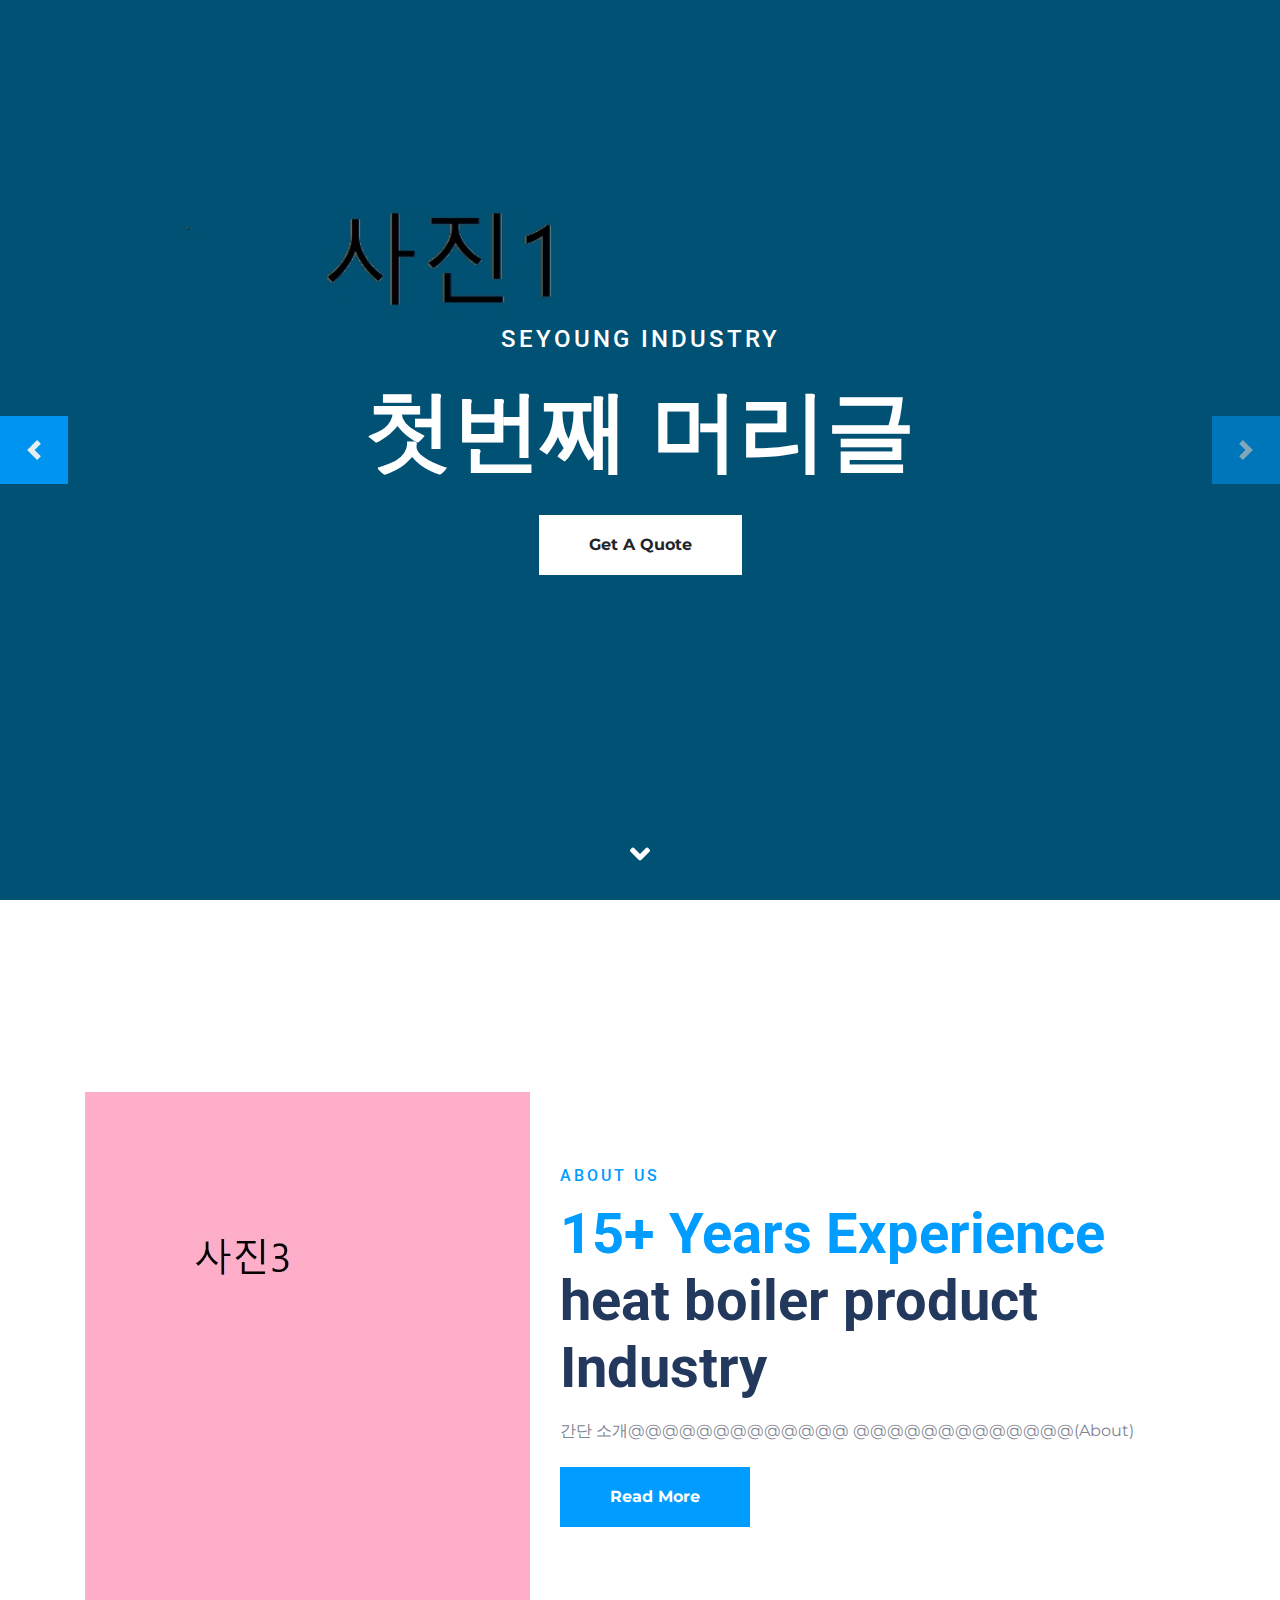
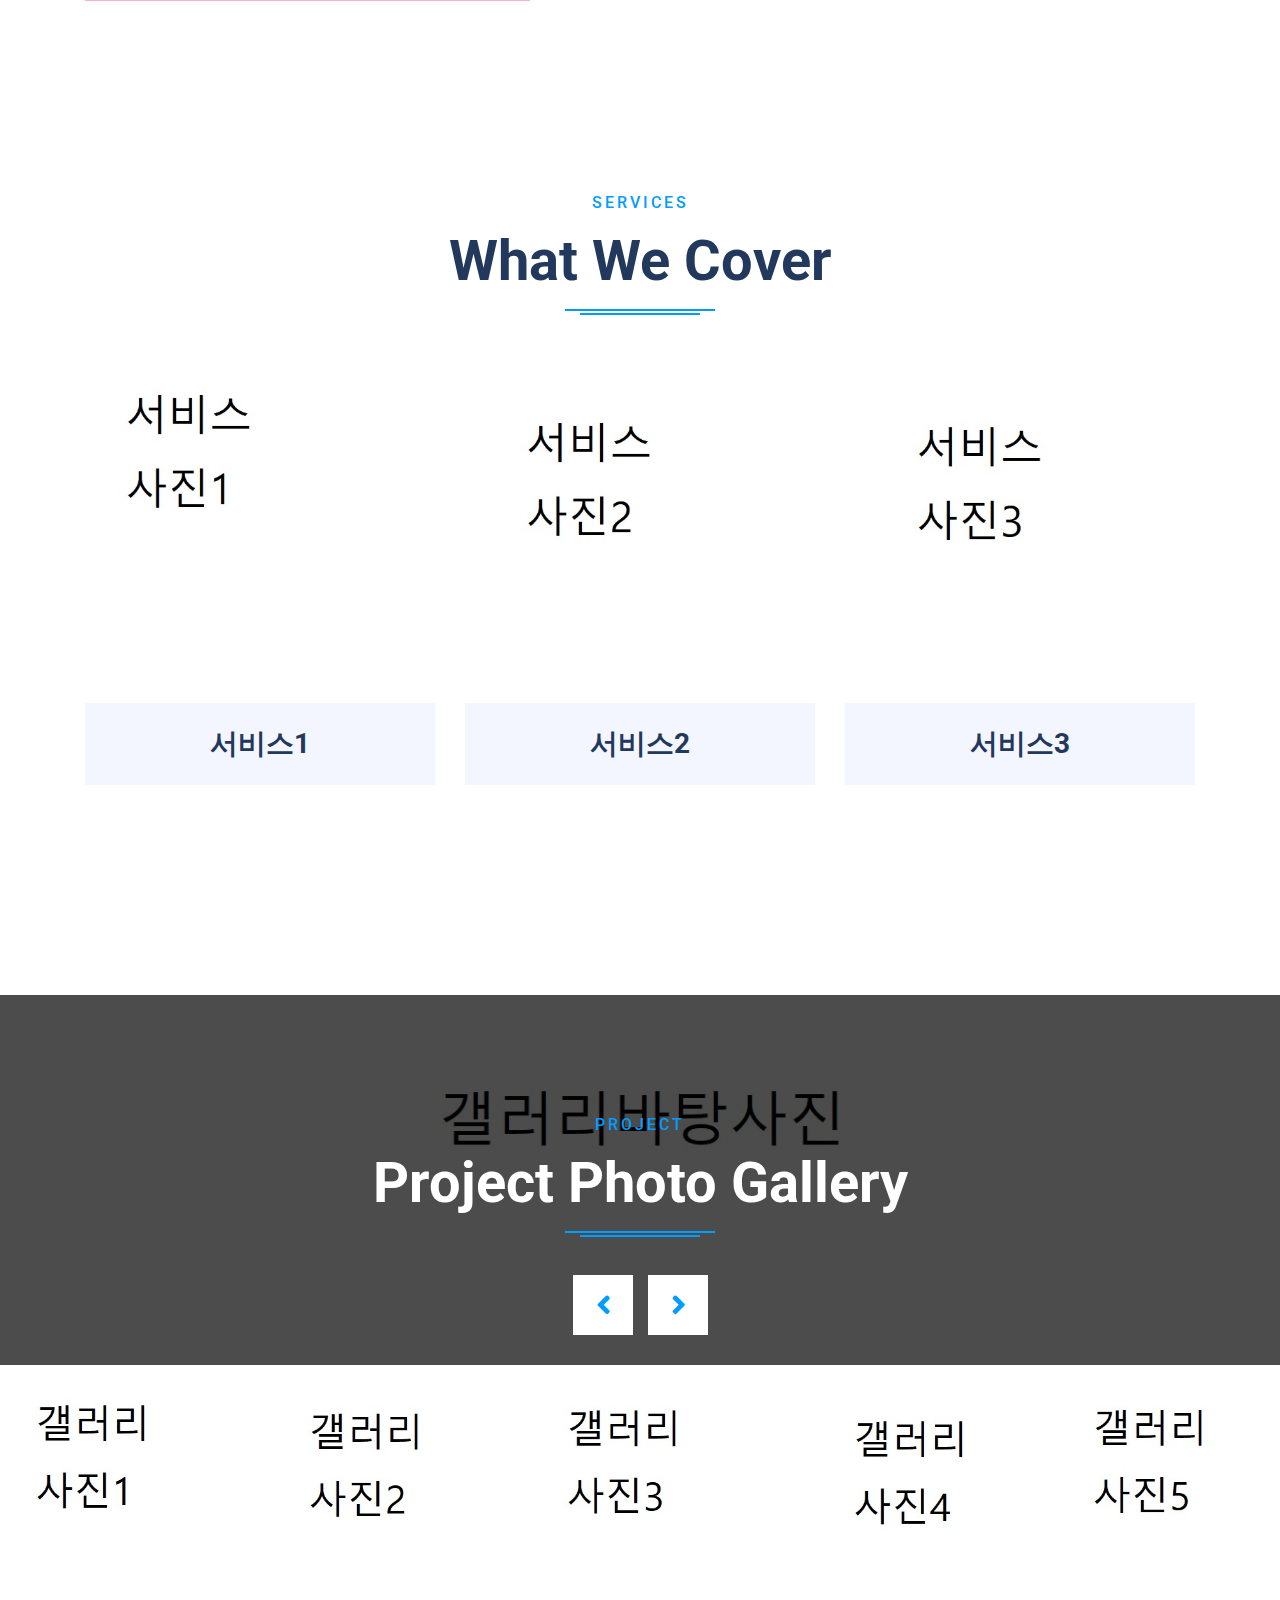
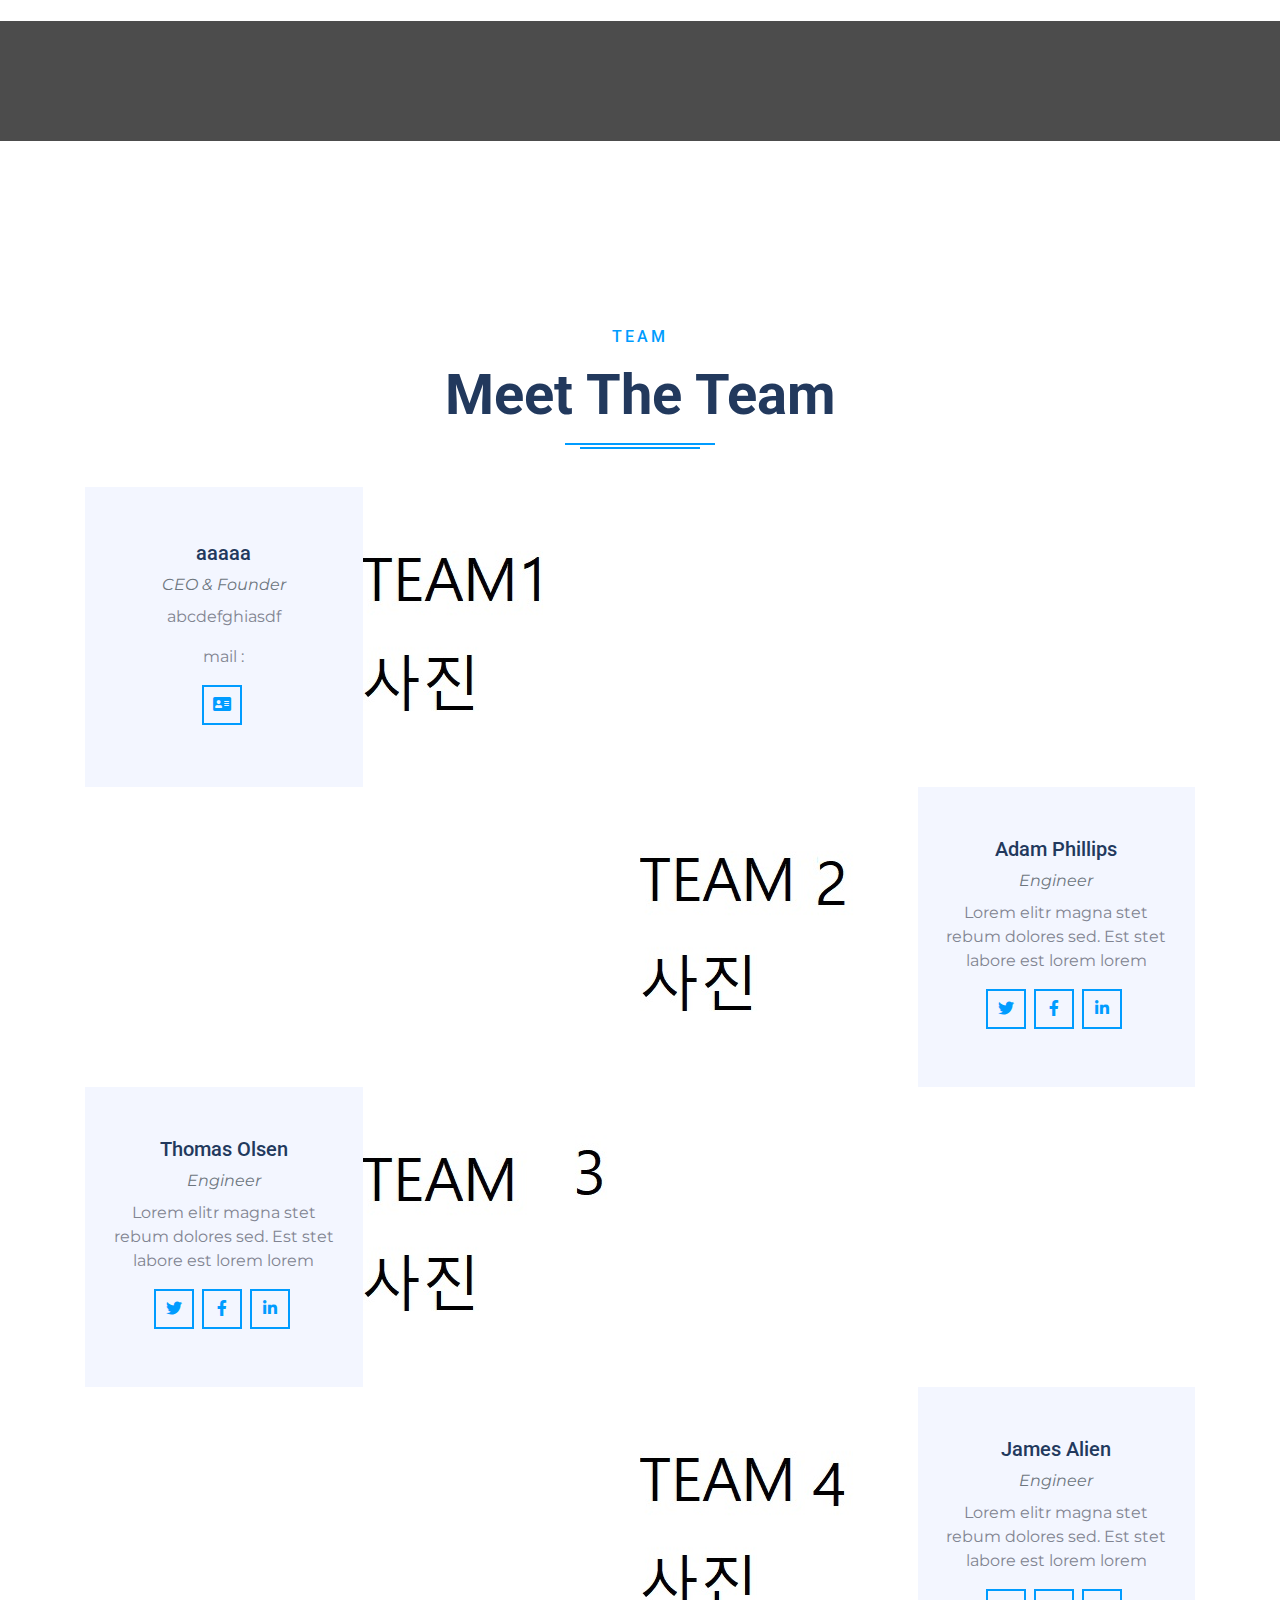
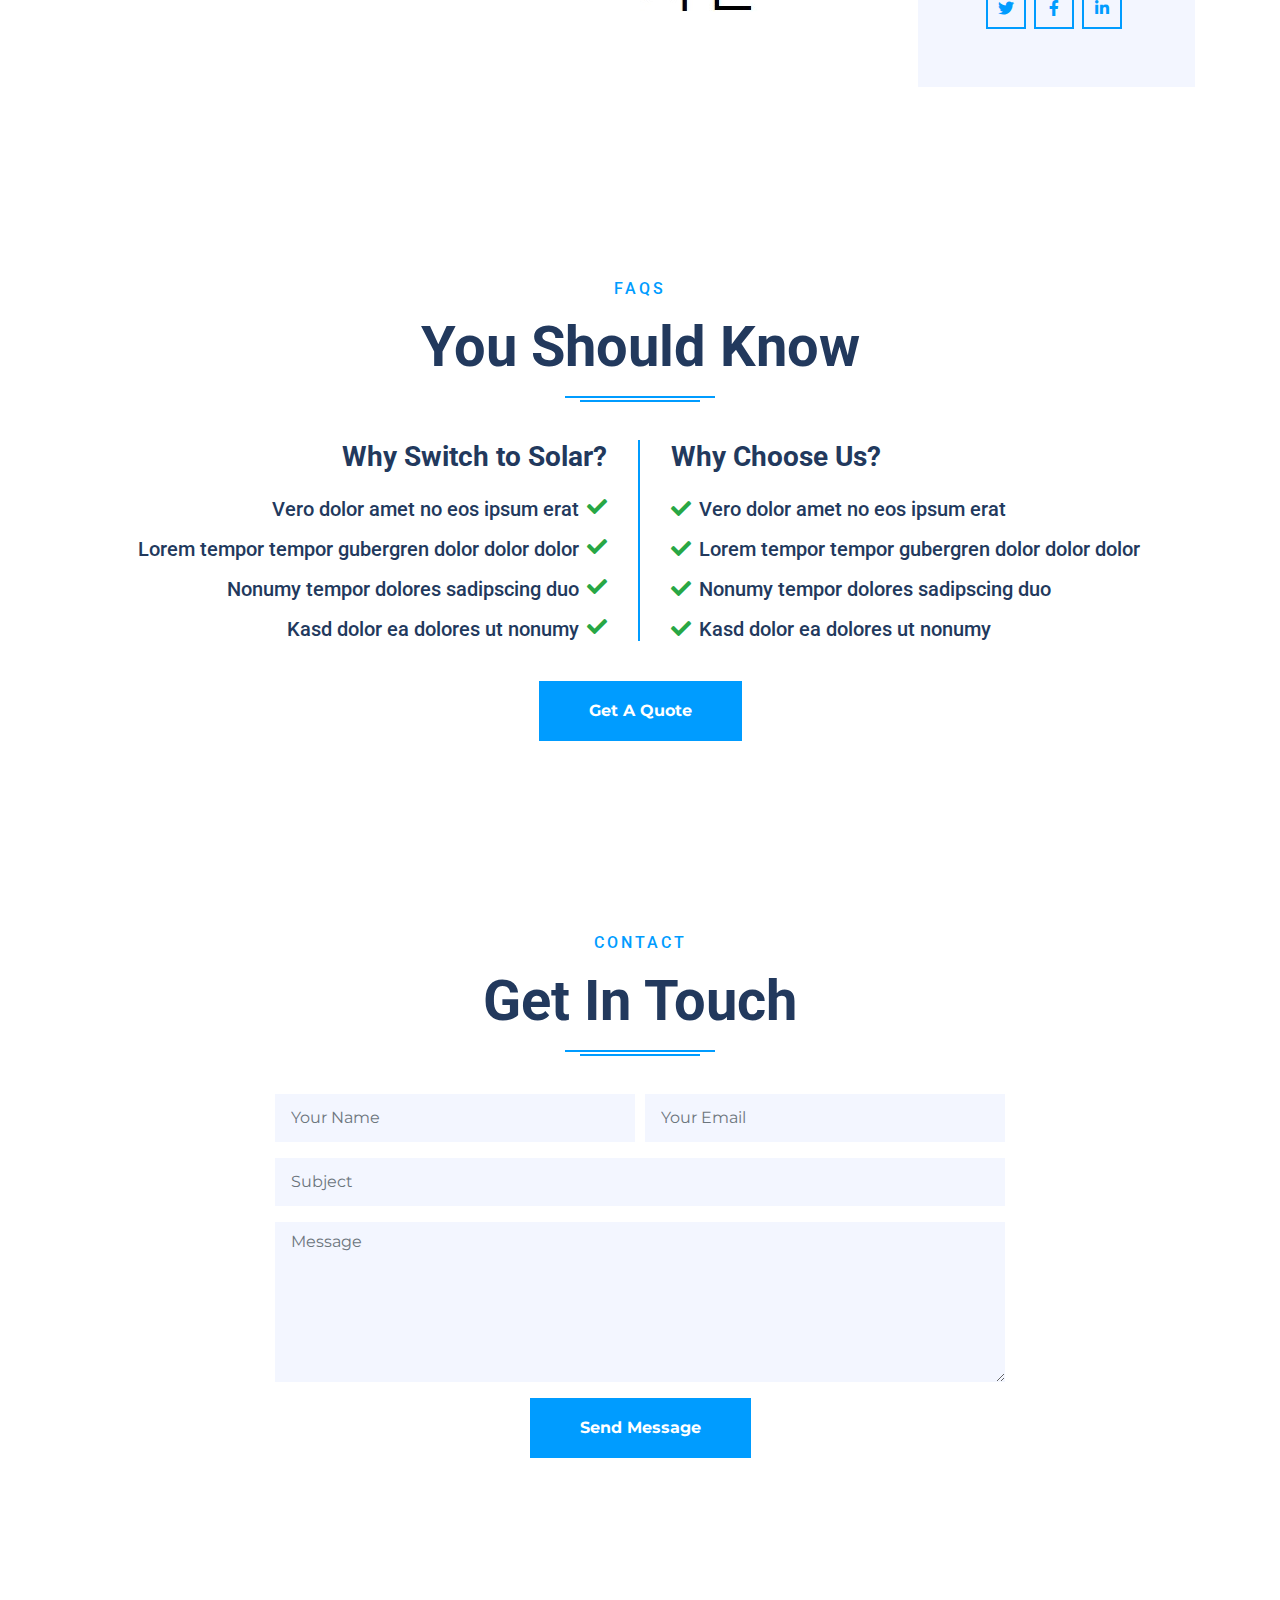
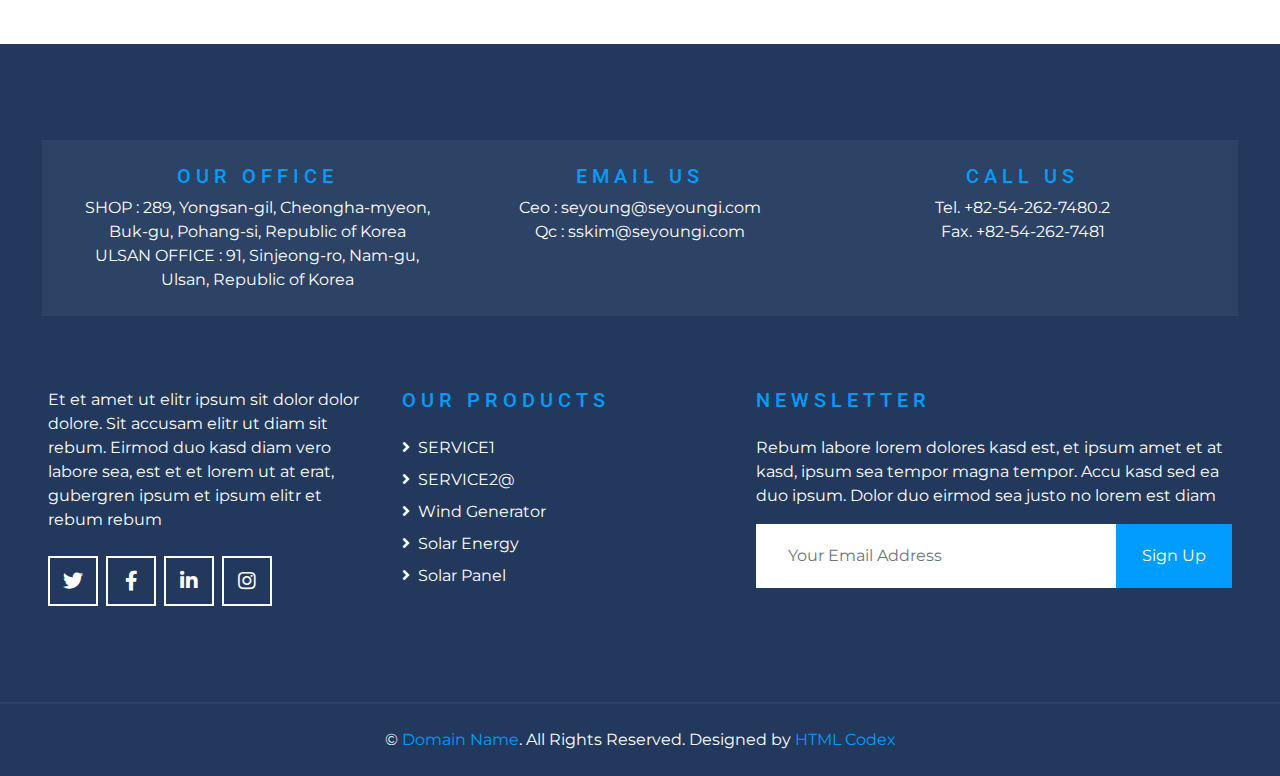
==== index.html @ b98f06bb "save" ====
<!DOCTYPE html>
<html lang="en">
  <head>
    <meta charset="utf-8" />
    <title>Seyoung - Seyoung Industry Website Template</title>
    <meta content="width=device-width, initial-scale=1.0" name="viewport" />
    <meta content="Free HTML Templates" name="keywords" />
    <meta content="Free HTML Templates" name="description" />

    <!-- Favicon -->
    <link href="img/favicon.ico" rel="icon" />

    <!-- Google Web Fonts -->
    <link rel="preconnect" href="https://fonts.gstatic.com" />
    <link
      href="https://fonts.googleapis.com/css2?family=Montserrat&family=Roboto:wght@500;700&display=swap"
      rel="stylesheet"
    />

    <!-- Font Awesome -->
    <link
      href="https://cdnjs.cloudflare.com/ajax/libs/font-awesome/5.10.0/css/all.min.css"
      rel="stylesheet"
    />

    <!-- Libraries Stylesheet -->
    <link href="lib/owlcarousel/assets/owl.carousel.min.css" rel="stylesheet" />
    <link href="lib/lightbox/css/lightbox.min.css" rel="stylesheet" />

    <!-- Customized Bootstrap Stylesheet -->
    <link href="css/style.css" rel="stylesheet" />
  </head>

  <body data-spy="scroll" data-target=".navbar" data-offset="51">
    <!-- Navbar Start -->
    <nav
      class="navbar fixed-top shadow-sm navbar-expand-lg bg-dark navbar-dark py-1 py-lg-0 px-lg-5"
    >
      <a href="index.html" class="navbar-brand d-block d-lg-none">
        <h1 class="display-4 text-white text-uppercase m-0">Solar</h1>
      </a>
      <button
        type="button"
        class="navbar-toggler"
        data-toggle="collapse"
        data-target="#navbarCollapse"
      >
        <span class="navbar-toggler-icon"></span>
      </button>
      <div
        class="collapse navbar-collapse justify-content-between"
        id="navbarCollapse"
      >
        <div class="navbar-nav ml-auto py-0">
          <a href="#home" class="nav-item nav-link active">Home</a>
          <a href="#about" class="nav-item nav-link">About</a>
          <a href="#service" class="nav-item nav-link">Service</a>
          <a href="#project" class="nav-item nav-link">Project</a>
        </div>
        <a
          href="index.html"
          class="navbar-brand bg-primary px-4 mx-3 d-none d-lg-block"
        >
          <h1 class="display-4 text-white text-uppercase m-0">Seyoung</h1>
        </a>
        <div class="navbar-nav mr-auto py-0">
          <a href="#team" class="nav-item nav-link">Team</a>
          <a href="#faqs" class="nav-item nav-link">FAQs</a>
          <a href="#contact" class="nav-item nav-link">Contact</a>
        </div>
      </div>
    </nav>
    <!-- Navbar End -->

    <!-- Carousel Start -->
    <div class="container-fluid p-0 mb-5 pb-5" id="home">
      <div
        id="header-carousel"
        class="carousel slide carousel-fade"
        data-ride="carousel"
      >
        <div class="carousel-inner">
          <div
            class="carousel-item position-relative active"
            style="height: 100vh; min-height: 400px"
          >
            <img
              class="position-absolute w-100 h-100"
              src="img/carousel-1.jpg"
              style="object-fit: cover"
            />
            <div
              class="carousel-caption d-flex flex-column align-items-center justify-content-center"
            >
              <div class="p-3" style="max-width: 900px">
                <h4
                  class="text-white text-uppercase mb-4"
                  style="letter-spacing: 3px"
                >
                  Seyoung Industry
                </h4>
                <h3 class="display-2 font-secondary text-white mb-4">
                  첫번째 머리글
                </h3>
                <a
                  class="btn btn-light font-weight-bold py-3 px-5 mt-2 btn-scroll"
                  href="#contact"
                  >Get A Quote</a
                >
              </div>
            </div>
          </div>
          <div
            class="carousel-item position-relative"
            style="height: 100vh; min-height: 400px"
          >
            <img
              class="position-absolute w-100 h-100"
              src="img/carousel-2.jpg"
              style="object-fit: cover"
            />
            <div
              class="carousel-caption d-flex flex-column align-items-center justify-content-center"
            >
              <div class="p-3" style="max-width: 900px">
                <h4
                  class="text-white text-uppercase mb-4"
                  style="letter-spacing: 3px"
                >
                  Seyoung Industry
                </h4>
                <h3 class="display-2 font-secondary text-white mb-4">
                  두번째 머리글
                </h3>
                <a
                  class="btn btn-light font-weight-bold py-3 px-5 mt-2 btn-scroll"
                  href="#contact"
                  >Get A Quote</a
                >
              </div>
            </div>
          </div>
        </div>
        <a
          class="carousel-control-prev justify-content-start"
          href="#header-carousel"
          data-slide="prev"
        >
          <div class="btn btn-primary px-0" style="width: 68px; height: 68px">
            <span class="carousel-control-prev-icon mt-3"></span>
          </div>
        </a>
        <a
          class="carousel-control-next justify-content-end"
          href="#header-carousel"
          data-slide="next"
        >
          <div class="btn btn-primary px-0" style="width: 68px; height: 68px">
            <span class="carousel-control-next-icon mt-3"></span>
          </div>
        </a>
      </div>
    </div>
    <!-- Carousel End -->

    <!-- About Start -->
    <div class="container-fluid py-5" id="about">
      <div class="container py-5">
        <div class="row align-items-center">
          <div class="col-lg-5">
            <img class="img-fluid mb-4 mb-lg-0" src="img/about.jpg" alt="" />
          </div>
          <div class="col-lg-7">
            <h6
              class="text-uppercase text-primary mb-3"
              style="letter-spacing: 3px"
            >
              About Us
            </h6>
            <h1 class="display-4 mb-3">
              <span class="text-primary">15+ Years Experience</span> heat boiler
              product Industry
            </h1>
            <p>간단 소개@@@@@@@@@@@@@ @@@@@@@@@@@@@(About)</p>
            <a
              class="btn btn-primary font-weight-bold py-3 px-5 mt-2"
              type="button"
              data-toggle="modal"
              data-target="#serviceModal"
              >Read More</a
            >
          </div>
        </div>
      </div>
    </div>
    <!-- About End -->

    <!-- Service Start -->
    <div class="container-fluid py-5" id="service">
      <div class="container py-5">
        <div class="section-title position-relative text-center">
          <h6
            class="text-uppercase text-primary mb-3"
            style="letter-spacing: 3px"
          >
            Services
          </h6>
          <h1 class="font-secondary display-4">What We Cover</h1>
        </div>
        <div class="row">
          <div class="col-lg-4 mb-3">
            <div class="product-item mb-2">
              <div class="product-img">
                <img class="img-fluid" src="img/product-1.jpg" alt="" />
                <a
                  type="button"
                  class="btn btn-primary"
                  data-toggle="modal"
                  data-target="#serviceModal1"
                >
                  <i class="fa fa-2x fa-plus text-white"></i>
                </a>
              </div>
              <div class="bg-secondary text-center p-4">
                <h3 class="m-0">서비스1</h3>
              </div>
            </div>
          </div>
          <div class="col-lg-4 mb-3">
            <div class="product-item mb-2">
              <div class="product-img">
                <img class="img-fluid" src="img/product-2.jpg" alt="" />
                <a
                  type="button"
                  class="btn btn-primary"
                  data-toggle="modal"
                  data-target="#serviceModal2"
                >
                  <i class="fa fa-2x fa-plus text-white"></i>
                </a>
              </div>
              <div class="bg-secondary text-center p-4">
                <h3 class="m-0">서비스2</h3>
              </div>
            </div>
          </div>
          <div class="col-lg-4 mb-3">
            <div class="product-item mb-2">
              <div class="product-img">
                <img class="img-fluid" src="img/product-3.jpg" alt="" />
                <a
                  type="button"
                  class="btn btn-primary"
                  data-toggle="modal"
                  data-target="#serviceModal3"
                >
                  <i class="fa fa-2x fa-plus text-white"></i>
                </a>
              </div>
              <div class="bg-secondary text-center p-4">
                <h3 class="m-0">서비스3</h3>
              </div>
            </div>
          </div>
        </div>
      </div>
    </div>
    <!-- Service End -->

    <!-- Gallery Start -->
    <div
      class="container-fluid bg-gallery"
      id="project"
      style="padding: 120px 0; margin: 90px 0"
    >
      <div
        class="section-title position-relative text-center"
        style="margin-bottom: 120px"
      >
        <h6
          class="text-uppercase text-primary mb-3"
          style="letter-spacing: 3px"
        >
          Project
        </h6>
        <h1 class="font-secondary display-4 text-white">
          Project Photo Gallery
        </h1>
      </div>
      <div class="owl-carousel gallery-carousel">
        <div class="gallery-item">
          <img class="img-fluid w-100" src="img/gallery-1.jpg" alt="" />
          <a
            class="btn btn-primary"
            href="img/gallery-1.jpg"
            data-lightbox="gallery"
          >
            <i class="fa fa-2x fa-plus text-white"></i>
          </a>
        </div>
        <div class="gallery-item">
          <img class="img-fluid w-100" src="img/gallery-2.jpg" alt="" />
          <a
            class="btn btn-primary"
            href="img/gallery-2.jpg"
            data-lightbox="gallery"
          >
            <i class="fa fa-2x fa-plus text-white"></i>
          </a>
        </div>
        <div class="gallery-item">
          <img class="img-fluid w-100" src="img/gallery-3.jpg" alt="" />
          <a
            class="btn btn-primary"
            href="img/gallery-3.jpg"
            data-lightbox="gallery"
          >
            <i class="fa fa-2x fa-plus text-white"></i>
          </a>
        </div>
        <div class="gallery-item">
          <img class="img-fluid w-100" src="img/gallery-4.jpg" alt="" />
          <a
            class="btn btn-primary"
            href="img/gallery-4.jpg"
            data-lightbox="gallery"
          >
            <i class="fa fa-2x fa-plus text-white"></i>
          </a>
        </div>
        <div class="gallery-item">
          <img class="img-fluid w-100" src="img/gallery-5.jpg" alt="" />
          <a
            class="btn btn-primary"
            href="img/gallery-5.jpg"
            data-lightbox="gallery"
          >
            <i class="fa fa-2x fa-plus text-white"></i>
          </a>
        </div>
        <div class="gallery-item">
          <img class="img-fluid w-100" src="img/gallery-6.jpg" alt="" />
          <a
            class="btn btn-primary"
            href="img/gallery-6.jpg"
            data-lightbox="gallery"
          >
            <i class="fa fa-2x fa-plus text-white"></i>
          </a>
        </div>
      </div>
    </div>
    <!-- Gallery End -->

    <!-- Team Start -->
    <div class="container-fluid py-5" id="team">
      <div class="container py-5">
        <div class="section-title position-relative text-center">
          <h6
            class="text-uppercase text-primary mb-3"
            style="letter-spacing: 3px"
          >
            Team
          </h6>
          <h1 class="font-secondary display-4">Meet The Team</h1>
        </div>
        <div class="row justify-content-lg-start m-0 mb-4 pb-2 mb-sm-0 pb-sm-0">
          <div class="col-lg-6 p-0">
            <div class="row m-0">
              <div class="col-sm-6 p-0 text-center">
                <div
                  class="h-100 d-flex flex-column justify-content-center bg-secondary p-4"
                >
                  <h5 class="mb-2">aaaaa</h5>
                  <p class="text-muted font-italic mb-2">CEO & Founder</p>
                  <p>abcdefghiasdf</p>
                  <p>mail :</p>
                  <div class="position-relative mb-2">
                    <a
                      class="btn btn-outline-primary btn-square mr-1"
                      data-toggle="modal"
                      data-target="#adModal1"
                      ><i class="fas fa-address-card"></i
                    ></a>
                  </div>
                </div>
              </div>
              <div class="col-sm-6 p-0" style="min-height: 300px">
                <img
                  class="position-absolute w-100 h-100"
                  src="img/team-1.jpg"
                  style="object-fit: cover"
                />
              </div>
            </div>
          </div>
        </div>
        <div class="row justify-content-lg-end m-0 mb-4 pb-2 mb-sm-0 pb-sm-0">
          <div class="col-lg-6 p-0">
            <div class="row m-0">
              <div class="col-sm-6 p-0" style="min-height: 300px">
                <img
                  class="position-absolute w-100 h-100"
                  src="img/team-2.jpg"
                  style="object-fit: cover"
                />
              </div>
              <div class="col-sm-6 p-0 text-center">
                <div
                  class="h-100 d-flex flex-column justify-content-center bg-secondary p-4"
                >
                  <h5 class="mb-2">Adam Phillips</h5>
                  <p class="text-muted font-italic mb-2">Engineer</p>
                  <p>
                    Lorem elitr magna stet rebum dolores sed. Est stet labore
                    est lorem lorem
                  </p>
                  <div class="position-relative mb-2">
                    <a class="btn btn-outline-primary btn-square mr-1" href="#"
                      ><i class="fab fa-twitter"></i
                    ></a>
                    <a class="btn btn-outline-primary btn-square mr-1" href="#"
                      ><i class="fab fa-facebook-f"></i
                    ></a>
                    <a class="btn btn-outline-primary btn-square mr-1" href="#"
                      ><i class="fab fa-linkedin-in"></i
                    ></a>
                  </div>
                </div>
              </div>
            </div>
          </div>
        </div>
        <div class="row justify-content-lg-start m-0 mb-4 pb-2 mb-sm-0 pb-sm-0">
          <div class="col-lg-6 p-0">
            <div class="row m-0">
              <div class="col-sm-6 p-0 text-center">
                <div
                  class="h-100 d-flex flex-column justify-content-center bg-secondary p-4"
                >
                  <h5 class="mb-2">Thomas Olsen</h5>
                  <p class="text-muted font-italic mb-2">Engineer</p>
                  <p>
                    Lorem elitr magna stet rebum dolores sed. Est stet labore
                    est lorem lorem
                  </p>
                  <div class="position-relative mb-2">
                    <a class="btn btn-outline-primary btn-square mr-1" href="#"
                      ><i class="fab fa-twitter"></i
                    ></a>
                    <a class="btn btn-outline-primary btn-square mr-1" href="#"
                      ><i class="fab fa-facebook-f"></i
                    ></a>
                    <a class="btn btn-outline-primary btn-square mr-1" href="#"
                      ><i class="fab fa-linkedin-in"></i
                    ></a>
                  </div>
                </div>
              </div>
              <div class="col-sm-6 p-0" style="min-height: 300px">
                <img
                  class="position-absolute w-100 h-100"
                  src="img/team-3.jpg"
                  style="object-fit: cover"
                />
              </div>
            </div>
          </div>
        </div>
        <div class="row justify-content-lg-end m-0">
          <div class="col-lg-6 p-0">
            <div class="row m-0">
              <div class="col-sm-6 p-0" style="min-height: 300px">
                <img
                  class="position-absolute w-100 h-100"
                  src="img/team-4.jpg"
                  style="object-fit: cover"
                />
              </div>
              <div class="col-sm-6 p-0 text-center">
                <div
                  class="h-100 d-flex flex-column justify-content-center bg-secondary p-4"
                >
                  <h5 class="mb-2">James Alien</h5>
                  <p class="text-muted font-italic mb-2">Engineer</p>
                  <p>
                    Lorem elitr magna stet rebum dolores sed. Est stet labore
                    est lorem lorem
                  </p>
                  <div class="position-relative mb-2">
                    <a class="btn btn-outline-primary btn-square mr-1" href="#"
                      ><i class="fab fa-twitter"></i
                    ></a>
                    <a class="btn btn-outline-primary btn-square mr-1" href="#"
                      ><i class="fab fa-facebook-f"></i
                    ></a>
                    <a class="btn btn-outline-primary btn-square mr-1" href="#"
                      ><i class="fab fa-linkedin-in"></i
                    ></a>
                  </div>
                </div>
              </div>
            </div>
          </div>
        </div>
      </div>
    </div>
    <!-- Team End -->

    <!-- FAQs Start -->
    <div class="container-fluid py-5" id="faqs">
      <div class="container py-5">
        <div class="section-title position-relative text-center">
          <h6
            class="text-uppercase text-primary mb-3"
            style="letter-spacing: 3px"
          >
            FAQs
          </h6>
          <h1 class="display-4">You Should Know</h1>
        </div>
        <div class="row">
          <div class="col-md-6 border-right border-primary">
            <div class="text-center text-md-right mr-md-3 mb-4 mb-md-0">
              <h3 class="mb-4">Why Switch to Solar?</h3>
              <h5 class="mb-3">
                <i
                  class="fa fa-check text-success float-md-right mr-2 mr-md-0 ml-md-2"
                ></i
                >Vero dolor amet no eos ipsum erat
              </h5>
              <h5 class="mb-3">
                <i
                  class="fa fa-check text-success float-md-right mr-2 mr-md-0 ml-md-2"
                ></i
                >Lorem tempor tempor gubergren dolor dolor dolor
              </h5>
              <h5 class="mb-3">
                <i
                  class="fa fa-check text-success float-md-right mr-2 mr-md-0 ml-md-2"
                ></i
                >Nonumy tempor dolores sadipscing duo
              </h5>
              <h5 class="mb-0">
                <i
                  class="fa fa-check text-success float-md-right mr-2 mr-md-0 ml-md-2"
                ></i
                >Kasd dolor ea dolores ut nonumy
              </h5>
            </div>
          </div>
          <div class="col-md-6">
            <div class="text-center text-md-left ml-md-3">
              <h3 class="mb-4">Why Choose Us?</h3>
              <h5 class="mb-3">
                <i class="fa fa-check text-success mr-2"></i>Vero dolor amet no
                eos ipsum erat
              </h5>
              <h5 class="mb-3">
                <i class="fa fa-check text-success mr-2"></i>Lorem tempor tempor
                gubergren dolor dolor dolor
              </h5>
              <h5 class="mb-3">
                <i class="fa fa-check text-success mr-2"></i>Nonumy tempor
                dolores sadipscing duo
              </h5>
              <h5 class="mb-0">
                <i class="fa fa-check text-success mr-2"></i>Kasd dolor ea
                dolores ut nonumy
              </h5>
            </div>
          </div>
          <div class="col-md-12 text-center pt-3">
            <a
              class="btn btn-primary font-weight-bold py-3 px-5 mt-4 btn-scroll"
              href="#contact"
              >Get A Quote</a
            >
          </div>
        </div>
      </div>
    </div>
    <!-- FAQs End -->

    <!-- Contact Start -->
    <div class="container-fluid py-5" id="contact">
      <div class="container py-5">
        <div class="section-title position-relative text-center">
          <h6
            class="text-uppercase text-primary mb-3"
            style="letter-spacing: 3px"
          >
            Contact
          </h6>
          <h1 class="font-secondary display-4">Get In Touch</h1>
        </div>
        <div class="row justify-content-center">
          <div class="col-lg-8">
            <div class="contact-form">
              <div id="success"></div>
              <form name="sentMessage" id="contactForm" novalidate="novalidate">
                <div class="form-row">
                  <div class="col-sm-6 control-group">
                    <input
                      type="text"
                      class="form-control bg-secondary border-0 py-4 px-3"
                      id="name"
                      placeholder="Your Name"
                      required="required"
                      data-validation-required-message="Please enter your name"
                    />
                    <p class="help-block text-danger"></p>
                  </div>
                  <div class="col-sm-6 control-group">
                    <input
                      type="email"
                      class="form-control bg-secondary border-0 py-4 px-3"
                      id="email"
                      placeholder="Your Email"
                      required="required"
                      data-validation-required-message="Please enter your email"
                    />
                    <p class="help-block text-danger"></p>
                  </div>
                </div>
                <div class="control-group">
                  <input
                    type="text"
                    class="form-control bg-secondary border-0 py-4 px-3"
                    id="subject"
                    placeholder="Subject"
                    required="required"
                    data-validation-required-message="Please enter a subject"
                  />
                  <p class="help-block text-danger"></p>
                </div>
                <div class="control-group">
                  <textarea
                    class="form-control bg-secondary border-0 py-2 px-3"
                    rows="6"
                    id="message"
                    placeholder="Message"
                    required="required"
                    data-validation-required-message="Please enter your message"
                  ></textarea>
                  <p class="help-block text-danger"></p>
                </div>
                <div class="text-center">
                  <button
                    class="btn btn-primary font-weight-bold py-3 px-5"
                    type="submit"
                    id="sendMessageButton"
                  >
                    Send Message
                  </button>
                </div>
              </form>
            </div>
          </div>
        </div>
      </div>
    </div>
    <!-- Contact End -->

    <!-- Footer Start -->
    <div
      class="container-fluid bg-dark text-white py-5 px-sm-3 px-lg-5"
      style="margin-top: 90px"
    >
      <div class="row pt-5">
        <div class="col-12 mb-4 px-4">
          <div
            class="row mb-5 p-4"
            style="background: rgba(256, 256, 256, 0.05)"
          >
            <div class="col-md-4">
              <div class="text-md-center">
                <h5
                  class="text-primary text-uppercase mb-2"
                  style="letter-spacing: 5px"
                >
                  Our Office
                </h5>
                <p class="mb-4 m-md-0">
                  SHOP : 289, Yongsan-gil, Cheongha-myeon, Buk-gu, Pohang-si,
                  Republic of Korea
                </p>
                <p class="mb-4 m-md-0">
                  ULSAN OFFICE : 91, Sinjeong-ro, Nam-gu, Ulsan, Republic of
                  Korea
                </p>
              </div>
            </div>
            <div class="col-md-4">
              <div class="text-md-center">
                <h5
                  class="text-primary text-uppercase mb-2"
                  style="letter-spacing: 5px"
                >
                  Email Us
                </h5>
                <p class="mb-4 m-md-0">Ceo : seyoung@seyoungi.com</p>
                <p class="mb-4 m-md-0">Qc : sskim@seyoungi.com</p>
              </div>
            </div>
            <div class="col-md-4">
              <div class="text-md-center">
                <h5
                  class="text-primary text-uppercase mb-2"
                  style="letter-spacing: 5px"
                >
                  Call Us
                </h5>
                <p class="m-0">Tel. +82-54-262-7480.2</p>
                <p class="m-0">Fax. +82-54-262-7481</p>
              </div>
            </div>
          </div>
        </div>
        <div class="col-lg-7 col-md-12">
          <div class="row">
            <div class="col-md-6 mb-5">
              <p>
                Et et amet ut elitr ipsum sit dolor dolor dolore. Sit accusam
                elitr ut diam sit rebum. Eirmod duo kasd diam vero labore sea,
                est et et lorem ut at erat, gubergren ipsum et ipsum elitr et
                rebum rebum
              </p>
              <div class="d-flex justify-content-start mt-4">
                <a
                  class="btn btn-lg btn-outline-light btn-lg-square mr-2"
                  href="#"
                  ><i class="fab fa-twitter"></i
                ></a>
                <a
                  class="btn btn-lg btn-outline-light btn-lg-square mr-2"
                  href="#"
                  ><i class="fab fa-facebook-f"></i
                ></a>
                <a
                  class="btn btn-lg btn-outline-light btn-lg-square mr-2"
                  href="#"
                  ><i class="fab fa-linkedin-in"></i
                ></a>
                <a class="btn btn-lg btn-outline-light btn-lg-square" href="#"
                  ><i class="fab fa-instagram"></i
                ></a>
              </div>
            </div>
            <div class="col-md-6 mb-5">
              <h5
                class="text-primary text-uppercase mb-4"
                style="letter-spacing: 5px"
              >
                Our Products
              </h5>
              <div class="d-flex flex-column justify-content-start">
                <a class="text-white btn-scroll mb-2" href="#service"
                  ><i class="fa fa-angle-right mr-2"></i>SERVICE1</a
                >
                <a class="text-white btn-scroll mb-2" href="#service"
                  ><i class="fa fa-angle-right mr-2"></i>SERVICE2@</a
                >
                <a class="text-white btn-scroll mb-2" href="#service"
                  ><i class="fa fa-angle-right mr-2"></i>Wind Generator</a
                >
                <a class="text-white btn-scroll mb-2" href="#service"
                  ><i class="fa fa-angle-right mr-2"></i>Solar Energy</a
                >
                <a class="text-white btn-scroll" href="#service"
                  ><i class="fa fa-angle-right mr-2"></i>Solar Panel</a
                >
              </div>
            </div>
          </div>
        </div>
        <div class="col-lg-5 col-md-12 mb-5">
          <h5
            class="text-primary text-uppercase mb-4"
            style="letter-spacing: 5px"
          >
            Newsletter
          </h5>
          <p>
            Rebum labore lorem dolores kasd est, et ipsum amet et at kasd, ipsum
            sea tempor magna tempor. Accu kasd sed ea duo ipsum. Dolor duo
            eirmod sea justo no lorem est diam
          </p>
          <div class="w-100">
            <div class="input-group">
              <input
                type="text"
                class="form-control border-light"
                style="padding: 30px"
                placeholder="Your Email Address"
              />
              <div class="input-group-append">
                <button class="btn btn-primary px-4">Sign Up</button>
              </div>
            </div>
          </div>
        </div>
      </div>
    </div>
    <div
      class="container-fluid bg-dark text-white text-center border-top py-4 px-sm-3 px-md-5"
      style="border-color: rgba(256, 256, 256, 0.05) !important"
    >
      <p class="m-0 text-white">
        &copy; <a href="#">Domain Name</a>. All Rights Reserved. Designed by
        <a href="https://htmlcodex.com">HTML Codex</a>
      </p>
    </div>
    <!-- Footer End -->

    <!-- Modal -->
    <div
      class="modal fade"
      id="serviceModal"
      tabindex="-1"
      role="dialog"
      aria-labelledby="serviceModalTitle"
      aria-hidden="true"
    >
      <div class="modal-dialog modal-lg" role="document">
        <div class="modal-content">
          <div class="modal-header">
            <h5 class="modal-title" id="serviceModalTitle">Seyoung Industry</h5>
            <button
              type="button"
              class="close"
              data-dismiss="modal"
              aria-label="Close"
            >
              <span aria-hidden="true">&times;</span>
            </button>
          </div>
          <div class="modal-body">
            <img
              class="img-fluid mb-4"
              src="img/about.jpg"
              width="300px"
              height="300px"
              alt=""
            />
            <p>사진3 회사설명1</p>
          </div>
        </div>
      </div>
    </div>
    <!-- Modal -->

    <!-- Modal1 -->
    <div
      class="modal fade"
      id="serviceModal1"
      tabindex="-1"
      role="dialog"
      aria-labelledby="serviceModal1Title"
      aria-hidden="true"
    >
      <div class="modal-dialog modal-lg" role="document">
        <div class="modal-content">
          <div class="modal-header">
            <h5 class="modal-title" id="serviceModal1Title">
              Seyoung Industry
            </h5>
            <button
              type="button"
              class="close"
              data-dismiss="modal"
              aria-label="Close"
            >
              <span aria-hidden="true">&times;</span>
            </button>
          </div>
          <div class="modal-body">
            <img class="img-fluid mb-4" src="img/product-1.jpg" alt="" />
            <p>사진1 회사설명1</p>
            <p>사진1 회사설명2</p>
            <p>사진1 회사설명3</p>
            <p>사진1 회사설명4</p>
          </div>
        </div>
      </div>
    </div>
    <!-- Modal1 -->
    <!-- Modal2 -->
    <div
      class="modal fade"
      id="serviceModal2"
      tabindex="-1"
      role="dialog"
      aria-labelledby="serviceModal2Title"
      aria-hidden="true"
    >
      <div class="modal-dialog modal-lg" role="document">
        <div class="modal-content">
          <div class="modal-header">
            <h5 class="modal-title" id="serviceModal2Title">
              Seyoung Industry
            </h5>
            <button
              type="button"
              class="close"
              data-dismiss="modal"
              aria-label="Close"
            >
              <span aria-hidden="true">&times;</span>
            </button>
          </div>
          <div class="modal-body">
            <img class="img-fluid mb-4" src="img/product-2.jpg" alt="" />
            <p>사진1 회사설명1</p>
            <p>사진1 회사설명2</p>
            <p>사진1 회사설명3</p>
            <p>사진1 회사설명4</p>
          </div>
        </div>
      </div>
    </div>
    <!-- Modal2 -->
    <!-- Modal3 -->
    <div
      class="modal fade"
      id="serviceModal3"
      tabindex="-1"
      role="dialog"
      aria-labelledby="serviceModal3Title"
      aria-hidden="true"
    >
      <div class="modal-dialog modal-lg" role="document">
        <div class="modal-content">
          <div class="modal-header">
            <h5 class="modal-title" id="serviceModal3Title">
              Seyoung Industry
            </h5>
            <button
              type="button"
              class="close"
              data-dismiss="modal"
              aria-label="Close"
            >
              <span aria-hidden="true">&times;</span>
            </button>
          </div>
          <div class="modal-body">
            <img class="img-fluid mb-4" src="img/product-3.jpg" alt="" />
            <p>사진3 회사설명1</p>
            <p>사진3 회사설명2</p>
            <p>사진3 회사설명3</p>
            <p>사진3 회사설명4</p>
          </div>
        </div>
      </div>
    </div>
    <!-- Modal3 -->

    <!-- AdModal1 -->
    <div
      class="modal fade"
      id="adModal1"
      tabindex="-1"
      role="dialog"
      aria-labelledby="adModal1Title"
      aria-hidden="true"
    >
      <div class="modal-dialog modal-dialog" role="document">
        <div class="modal-content">
          <div class="modal-header">
            <h5 class="modal-title" id="adModal1Title">Seyoung Industry</h5>
            <button
              type="button"
              class="close"
              data-dismiss="modal"
              aria-label="Close"
            >
              <span aria-hidden="true">&times;</span>
            </button>
          </div>
          <div class="modal-body">
            <img
              class="img-fluid mb-4"
              src="img/team-1.jpg"
              style="float: right; width: 100px; height: 100px"
              alt=""
            />
            <p>NUM :</p>
          </div>
        </div>
      </div>
    </div>
    <!-- AdModal1 -->

    <!-- AdModal2 -->
    <div
      class="modal fade"
      id="adModal2"
      tabindex="-1"
      role="dialog"
      aria-labelledby="adModal1Title"
      aria-hidden="true"
    >
      <div class="modal-dialog modal-dialog" role="document">
        <div class="modal-content">
          <div class="modal-header">
            <h5 class="modal-title" id="adModal1Title">Seyoung Industry</h5>
            <button
              type="button"
              class="close"
              data-dismiss="modal"
              aria-label="Close"
            >
              <span aria-hidden="true">&times;</span>
            </button>
          </div>
          <div class="modal-body">
            <img
              class="img-fluid mb-4"
              src="img/team-2.jpg"
              style="float: right; width: 100px; height: 100px"
              alt=""
            />
            <p>NUM :</p>
          </div>
        </div>
      </div>
    </div>
    <!-- AdModal2 -->

    <!-- Scroll to Bottom -->
    <i class="fa fa-2x fa-angle-down text-white scroll-to-bottom"></i>

    <!-- Back to Top -->
    <a href="#" class="btn btn-lg btn-outline-primary btn-lg-square back-to-top"
      ><i class="fa fa-angle-double-up"></i
    ></a>

    <!-- JavaScript Libraries -->
    <script src="https://code.jquery.com/jquery-3.4.1.min.js"></script>
    <script src="https://stackpath.bootstrapcdn.com/bootstrap/4.4.1/js/bootstrap.bundle.min.js"></script>
    <script src="lib/easing/easing.min.js"></script>
    <script src="lib/waypoints/waypoints.min.js"></script>
    <script src="lib/owlcarousel/owl.carousel.min.js"></script>
    <script src="lib/isotope/isotope.pkgd.min.js"></script>
    <script src="lib/lightbox/js/lightbox.min.js"></script>

    <!-- Contact Javascript File -->
    <script src="mail/jqBootstrapValidation.min.js"></script>
    <script src="mail/contact.js"></script>

    <!-- Template Javascript -->
    <script src="js/main.js"></script>
  </body>
</html>
---- css/style.css ----
/******* Bootstrap Theming ********/
/*!
 * Bootstrap v4.5.3 (https://getbootstrap.com/)
 * Copyright 2011-2020 The Bootstrap Authors
 * Copyright 2011-2020 Twitter, Inc.
 * Licensed under MIT (https://github.com/twbs/bootstrap/blob/main/LICENSE)
 */
:root {
  --blue: #007bff;
  --indigo: #6610f2;
  --purple: #6f42c1;
  --pink: #e83e8c;
  --red: #dc3545;
  --orange: #fd7e14;
  --yellow: #ffc107;
  --green: #28a745;
  --teal: #20c997;
  --cyan: #17a2b8;
  --white: #fff;
  --gray: #6c757d;
  --gray-dark: #343a40;
  --primary: #009cff;
  --secondary: #f3f6ff;
  --success: #28a745;
  --info: #17a2b8;
  --warning: #ffc107;
  --danger: #dc3545;
  --light: #ffffff;
  --dark: #22395d;
  --breakpoint-xs: 0;
  --breakpoint-sm: 576px;
  --breakpoint-md: 768px;
  --breakpoint-lg: 992px;
  --breakpoint-xl: 1200px;
  --font-family-sans-serif: "Montserrat", sans-serif;
  --font-family-monospace: SFMono-Regular, Menlo, Monaco, Consolas,
    "Liberation Mono", "Courier New", monospace;
}

*,
*::before,
*::after {
  box-sizing: border-box;
}

html {
  font-family: sans-serif;
  line-height: 1.15;
  -webkit-text-size-adjust: 100%;
  -webkit-tap-highlight-color: rgba(0, 0, 0, 0);
}

article,
aside,
figcaption,
figure,
footer,
header,
hgroup,
main,
nav,
section {
  display: block;
}

body {
  margin: 0;
  font-family: "Montserrat", sans-serif;
  font-size: 1rem;
  font-weight: 400;
  line-height: 1.5;
  color: #818491;
  text-align: left;
  background-color: #ffffff;
}

[tabindex="-1"]:focus:not(:focus-visible) {
  outline: 0 !important;
}

hr {
  box-sizing: content-box;
  height: 0;
  overflow: visible;
}

h1,
h2,
h3,
h4,
h5,
h6 {
  margin-top: 0;
  margin-bottom: 0.5rem;
}

p {
  margin-top: 0;
  margin-bottom: 1rem;
}

abbr[title],
abbr[data-original-title] {
  text-decoration: underline;
  text-decoration: underline dotted;
  cursor: help;
  border-bottom: 0;
  text-decoration-skip-ink: none;
}

address {
  margin-bottom: 1rem;
  font-style: normal;
  line-height: inherit;
}

ol,
ul,
dl {
  margin-top: 0;
  margin-bottom: 1rem;
}

ol ol,
ul ul,
ol ul,
ul ol {
  margin-bottom: 0;
}

dt {
  font-weight: 700;
}

dd {
  margin-bottom: 0.5rem;
  margin-left: 0;
}

blockquote {
  margin: 0 0 1rem;
}

b,
strong {
  font-weight: bolder;
}

small {
  font-size: 80%;
}

sub,
sup {
  position: relative;
  font-size: 75%;
  line-height: 0;
  vertical-align: baseline;
}

sub {
  bottom: -0.25em;
}

sup {
  top: -0.5em;
}

a {
  color: #009cff;
  text-decoration: none;
  background-color: transparent;
}

a:hover {
  color: #006db3;
  text-decoration: underline;
}

a:not([href]):not([class]) {
  color: inherit;
  text-decoration: none;
}

a:not([href]):not([class]):hover {
  color: inherit;
  text-decoration: none;
}

pre,
code,
kbd,
samp {
  font-family: SFMono-Regular, Menlo, Monaco, Consolas, "Liberation Mono",
    "Courier New", monospace;
  font-size: 1em;
}

pre {
  margin-top: 0;
  margin-bottom: 1rem;
  overflow: auto;
  -ms-overflow-style: scrollbar;
}

figure {
  margin: 0 0 1rem;
}

img {
  vertical-align: middle;
  border-style: none;
}

svg {
  overflow: hidden;
  vertical-align: middle;
}

table {
  border-collapse: collapse;
}

caption {
  padding-top: 0.75rem;
  padding-bottom: 0.75rem;
  color: #6c757d;
  text-align: left;
  caption-side: bottom;
}

th {
  text-align: inherit;
  text-align: -webkit-match-parent;
}

label {
  display: inline-block;
  margin-bottom: 0.5rem;
}

button {
  border-radius: 0;
}

button:focus {
  outline: 1px dotted;
  outline: 5px auto -webkit-focus-ring-color;
}

input,
button,
select,
optgroup,
textarea {
  margin: 0;
  font-family: inherit;
  font-size: inherit;
  line-height: inherit;
}

button,
input {
  overflow: visible;
}

button,
select {
  text-transform: none;
}

[role="button"] {
  cursor: pointer;
}

select {
  word-wrap: normal;
}

button,
[type="button"],
[type="reset"],
[type="submit"] {
  -webkit-appearance: button;
}

button:not(:disabled),
[type="button"]:not(:disabled),
[type="reset"]:not(:disabled),
[type="submit"]:not(:disabled) {
  cursor: pointer;
}

button::-moz-focus-inner,
[type="button"]::-moz-focus-inner,
[type="reset"]::-moz-focus-inner,
[type="submit"]::-moz-focus-inner {
  padding: 0;
  border-style: none;
}

input[type="radio"],
input[type="checkbox"] {
  box-sizing: border-box;
  padding: 0;
}

textarea {
  overflow: auto;
  resize: vertical;
}

fieldset {
  min-width: 0;
  padding: 0;
  margin: 0;
  border: 0;
}

legend {
  display: block;
  width: 100%;
  max-width: 100%;
  padding: 0;
  margin-bottom: 0.5rem;
  font-size: 1.5rem;
  line-height: inherit;
  color: inherit;
  white-space: normal;
}

@media (max-width: 1200px) {
  legend {
    font-size: calc(1.275rem + 0.3vw);
  }
}

progress {
  vertical-align: baseline;
}

[type="number"]::-webkit-inner-spin-button,
[type="number"]::-webkit-outer-spin-button {
  height: auto;
}

[type="search"] {
  outline-offset: -2px;
  -webkit-appearance: none;
}

[type="search"]::-webkit-search-decoration {
  -webkit-appearance: none;
}

::-webkit-file-upload-button {
  font: inherit;
  -webkit-appearance: button;
}

output {
  display: inline-block;
}

summary {
  display: list-item;
  cursor: pointer;
}

template {
  display: none;
}

[hidden] {
  display: none !important;
}

h1,
h2,
h3,
h4,
h5,
h6,
.h1,
.h2,
.h3,
.h4,
.h5,
.h6 {
  margin-bottom: 0.5rem;
  font-family: "Roboto", sans-serif;
  font-weight: 500;
  line-height: 1.2;
  color: #22395d;
}

h1,
.h1 {
  font-size: 2.5rem;
}

@media (max-width: 1200px) {
  h1,
  .h1 {
    font-size: calc(1.375rem + 1.5vw);
  }
}

h2,
.h2 {
  font-size: 2rem;
}

@media (max-width: 1200px) {
  h2,
  .h2 {
    font-size: calc(1.325rem + 0.9vw);
  }
}

h3,
.h3 {
  font-size: 1.75rem;
}

@media (max-width: 1200px) {
  h3,
  .h3 {
    font-size: calc(1.3rem + 0.6vw);
  }
}

h4,
.h4 {
  font-size: 1.5rem;
}

@media (max-width: 1200px) {
  h4,
  .h4 {
    font-size: calc(1.275rem + 0.3vw);
  }
}

h5,
.h5 {
  font-size: 1.25rem;
}

h6,
.h6 {
  font-size: 1rem;
}

.lead {
  font-size: 1.25rem;
  font-weight: 300;
}

.display-1 {
  font-size: 6rem;
  font-weight: 300;
  line-height: 1.2;
}

@media (max-width: 1200px) {
  .display-1 {
    font-size: calc(1.725rem + 5.7vw);
  }
}

.display-2 {
  font-size: 5.5rem;
  font-weight: 300;
  line-height: 1.2;
}

@media (max-width: 1200px) {
  .display-2 {
    font-size: calc(1.675rem + 5.1vw);
  }
}

.display-3 {
  font-size: 4.5rem;
  font-weight: 300;
  line-height: 1.2;
}

@media (max-width: 1200px) {
  .display-3 {
    font-size: calc(1.575rem + 3.9vw);
  }
}

.display-4 {
  font-size: 3.5rem;
  font-weight: 300;
  line-height: 1.2;
}

@media (max-width: 1200px) {
  .display-4 {
    font-size: calc(1.475rem + 2.7vw);
  }
}

hr {
  margin-top: 1rem;
  margin-bottom: 1rem;
  border: 0;
  border-top: 2px solid rgba(0, 0, 0, 0.1);
}

small,
.small {
  font-size: 80%;
  font-weight: 400;
}

mark,
.mark {
  padding: 0.2em;
  background-color: #fcf8e3;
}

.list-unstyled {
  padding-left: 0;
  list-style: none;
}

.list-inline {
  padding-left: 0;
  list-style: none;
}

.list-inline-item {
  display: inline-block;
}

.list-inline-item:not(:last-child) {
  margin-right: 0.5rem;
}

.initialism {
  font-size: 90%;
  text-transform: uppercase;
}

.blockquote {
  margin-bottom: 1rem;
  font-size: 1.25rem;
}

.blockquote-footer {
  display: block;
  font-size: 80%;
  color: #6c757d;
}

.blockquote-footer::before {
  content: "\2014\00A0";
}

.img-fluid {
  max-width: 100%;
  height: auto;
}

.img-thumbnail {
  padding: 0.25rem;
  background-color: #ffffff;
  border: 2px solid #dee2e6;
  max-width: 100%;
  height: auto;
}

.figure {
  display: inline-block;
}

.figure-img {
  margin-bottom: 0.5rem;
  line-height: 1;
}

.figure-caption {
  font-size: 90%;
  color: #6c757d;
}

code {
  font-size: 87.5%;
  color: #e83e8c;
  word-wrap: break-word;
}

a > code {
  color: inherit;
}

kbd {
  padding: 0.2rem 0.4rem;
  font-size: 87.5%;
  color: #fff;
  background-color: #212529;
}

kbd kbd {
  padding: 0;
  font-size: 100%;
  font-weight: 700;
}

pre {
  display: block;
  font-size: 87.5%;
  color: #212529;
}

pre code {
  font-size: inherit;
  color: inherit;
  word-break: normal;
}

.pre-scrollable {
  max-height: 340px;
  overflow-y: scroll;
}

.container,
.container-fluid,
.container-sm,
.container-md,
.container-lg,
.container-xl {
  width: 100%;
  padding-right: 15px;
  padding-left: 15px;
  margin-right: auto;
  margin-left: auto;
}

@media (min-width: 576px) {
  .container,
  .container-sm {
    max-width: 540px;
  }
}

@media (min-width: 768px) {
  .container,
  .container-sm,
  .container-md {
    max-width: 720px;
  }
}

@media (min-width: 992px) {
  .container,
  .container-sm,
  .container-md,
  .container-lg {
    max-width: 960px;
  }
}

@media (min-width: 1200px) {
  .container,
  .container-sm,
  .container-md,
  .container-lg,
  .container-xl {
    max-width: 1140px;
  }
}

.row {
  display: flex;
  flex-wrap: wrap;
  margin-right: -15px;
  margin-left: -15px;
}

.no-gutters {
  margin-right: 0;
  margin-left: 0;
}

.no-gutters > .col,
.no-gutters > [class*="col-"] {
  padding-right: 0;
  padding-left: 0;
}

.col-1,
.col-2,
.col-3,
.col-4,
.col-5,
.col-6,
.col-7,
.col-8,
.col-9,
.col-10,
.col-11,
.col-12,
.col,
.col-auto,
.col-sm-1,
.col-sm-2,
.col-sm-3,
.col-sm-4,
.col-sm-5,
.col-sm-6,
.col-sm-7,
.col-sm-8,
.col-sm-9,
.col-sm-10,
.col-sm-11,
.col-sm-12,
.col-sm,
.col-sm-auto,
.col-md-1,
.col-md-2,
.col-md-3,
.col-md-4,
.col-md-5,
.col-md-6,
.col-md-7,
.col-md-8,
.col-md-9,
.col-md-10,
.col-md-11,
.col-md-12,
.col-md,
.col-md-auto,
.col-lg-1,
.col-lg-2,
.col-lg-3,
.col-lg-4,
.col-lg-5,
.col-lg-6,
.col-lg-7,
.col-lg-8,
.col-lg-9,
.col-lg-10,
.col-lg-11,
.col-lg-12,
.col-lg,
.col-lg-auto,
.col-xl-1,
.col-xl-2,
.col-xl-3,
.col-xl-4,
.col-xl-5,
.col-xl-6,
.col-xl-7,
.col-xl-8,
.col-xl-9,
.col-xl-10,
.col-xl-11,
.col-xl-12,
.col-xl,
.col-xl-auto {
  position: relative;
  width: 100%;
  padding-right: 15px;
  padding-left: 15px;
}

.col {
  flex-basis: 0;
  flex-grow: 1;
  max-width: 100%;
}

.row-cols-1 > * {
  flex: 0 0 100%;
  max-width: 100%;
}

.row-cols-2 > * {
  flex: 0 0 50%;
  max-width: 50%;
}

.row-cols-3 > * {
  flex: 0 0 33.33333%;
  max-width: 33.33333%;
}

.row-cols-4 > * {
  flex: 0 0 25%;
  max-width: 25%;
}

.row-cols-5 > * {
  flex: 0 0 20%;
  max-width: 20%;
}

.row-cols-6 > * {
  flex: 0 0 16.66667%;
  max-width: 16.66667%;
}

.col-auto {
  flex: 0 0 auto;
  width: auto;
  max-width: 100%;
}

.col-1 {
  flex: 0 0 8.33333%;
  max-width: 8.33333%;
}

.col-2 {
  flex: 0 0 16.66667%;
  max-width: 16.66667%;
}

.col-3 {
  flex: 0 0 25%;
  max-width: 25%;
}

.col-4 {
  flex: 0 0 33.33333%;
  max-width: 33.33333%;
}

.col-5 {
  flex: 0 0 41.66667%;
  max-width: 41.66667%;
}

.col-6 {
  flex: 0 0 50%;
  max-width: 50%;
}

.col-7 {
  flex: 0 0 58.33333%;
  max-width: 58.33333%;
}

.col-8 {
  flex: 0 0 66.66667%;
  max-width: 66.66667%;
}

.col-9 {
  flex: 0 0 75%;
  max-width: 75%;
}

.col-10 {
  flex: 0 0 83.33333%;
  max-width: 83.33333%;
}

.col-11 {
  flex: 0 0 91.66667%;
  max-width: 91.66667%;
}

.col-12 {
  flex: 0 0 100%;
  max-width: 100%;
}

.order-first {
  order: -1;
}

.order-last {
  order: 13;
}

.order-0 {
  order: 0;
}

.order-1 {
  order: 1;
}

.order-2 {
  order: 2;
}

.order-3 {
  order: 3;
}

.order-4 {
  order: 4;
}

.order-5 {
  order: 5;
}

.order-6 {
  order: 6;
}

.order-7 {
  order: 7;
}

.order-8 {
  order: 8;
}

.order-9 {
  order: 9;
}

.order-10 {
  order: 10;
}

.order-11 {
  order: 11;
}

.order-12 {
  order: 12;
}

.offset-1 {
  margin-left: 8.33333%;
}

.offset-2 {
  margin-left: 16.66667%;
}

.offset-3 {
  margin-left: 25%;
}

.offset-4 {
  margin-left: 33.33333%;
}

.offset-5 {
  margin-left: 41.66667%;
}

.offset-6 {
  margin-left: 50%;
}

.offset-7 {
  margin-left: 58.33333%;
}

.offset-8 {
  margin-left: 66.66667%;
}

.offset-9 {
  margin-left: 75%;
}

.offset-10 {
  margin-left: 83.33333%;
}

.offset-11 {
  margin-left: 91.66667%;
}

@media (min-width: 576px) {
  .col-sm {
    flex-basis: 0;
    flex-grow: 1;
    max-width: 100%;
  }
  .row-cols-sm-1 > * {
    flex: 0 0 100%;
    max-width: 100%;
  }
  .row-cols-sm-2 > * {
    flex: 0 0 50%;
    max-width: 50%;
  }
  .row-cols-sm-3 > * {
    flex: 0 0 33.33333%;
    max-width: 33.33333%;
  }
  .row-cols-sm-4 > * {
    flex: 0 0 25%;
    max-width: 25%;
  }
  .row-cols-sm-5 > * {
    flex: 0 0 20%;
    max-width: 20%;
  }
  .row-cols-sm-6 > * {
    flex: 0 0 16.66667%;
    max-width: 16.66667%;
  }
  .col-sm-auto {
    flex: 0 0 auto;
    width: auto;
    max-width: 100%;
  }
  .col-sm-1 {
    flex: 0 0 8.33333%;
    max-width: 8.33333%;
  }
  .col-sm-2 {
    flex: 0 0 16.66667%;
    max-width: 16.66667%;
  }
  .col-sm-3 {
    flex: 0 0 25%;
    max-width: 25%;
  }
  .col-sm-4 {
    flex: 0 0 33.33333%;
    max-width: 33.33333%;
  }
  .col-sm-5 {
    flex: 0 0 41.66667%;
    max-width: 41.66667%;
  }
  .col-sm-6 {
    flex: 0 0 50%;
    max-width: 50%;
  }
  .col-sm-7 {
    flex: 0 0 58.33333%;
    max-width: 58.33333%;
  }
  .col-sm-8 {
    flex: 0 0 66.66667%;
    max-width: 66.66667%;
  }
  .col-sm-9 {
    flex: 0 0 75%;
    max-width: 75%;
  }
  .col-sm-10 {
    flex: 0 0 83.33333%;
    max-width: 83.33333%;
  }
  .col-sm-11 {
    flex: 0 0 91.66667%;
    max-width: 91.66667%;
  }
  .col-sm-12 {
    flex: 0 0 100%;
    max-width: 100%;
  }
  .order-sm-first {
    order: -1;
  }
  .order-sm-last {
    order: 13;
  }
  .order-sm-0 {
    order: 0;
  }
  .order-sm-1 {
    order: 1;
  }
  .order-sm-2 {
    order: 2;
  }
  .order-sm-3 {
    order: 3;
  }
  .order-sm-4 {
    order: 4;
  }
  .order-sm-5 {
    order: 5;
  }
  .order-sm-6 {
    order: 6;
  }
  .order-sm-7 {
    order: 7;
  }
  .order-sm-8 {
    order: 8;
  }
  .order-sm-9 {
    order: 9;
  }
  .order-sm-10 {
    order: 10;
  }
  .order-sm-11 {
    order: 11;
  }
  .order-sm-12 {
    order: 12;
  }
  .offset-sm-0 {
    margin-left: 0;
  }
  .offset-sm-1 {
    margin-left: 8.33333%;
  }
  .offset-sm-2 {
    margin-left: 16.66667%;
  }
  .offset-sm-3 {
    margin-left: 25%;
  }
  .offset-sm-4 {
    margin-left: 33.33333%;
  }
  .offset-sm-5 {
    margin-left: 41.66667%;
  }
  .offset-sm-6 {
    margin-left: 50%;
  }
  .offset-sm-7 {
    margin-left: 58.33333%;
  }
  .offset-sm-8 {
    margin-left: 66.66667%;
  }
  .offset-sm-9 {
    margin-left: 75%;
  }
  .offset-sm-10 {
    margin-left: 83.33333%;
  }
  .offset-sm-11 {
    margin-left: 91.66667%;
  }
}

@media (min-width: 768px) {
  .col-md {
    flex-basis: 0;
    flex-grow: 1;
    max-width: 100%;
  }
  .row-cols-md-1 > * {
    flex: 0 0 100%;
    max-width: 100%;
  }
  .row-cols-md-2 > * {
    flex: 0 0 50%;
    max-width: 50%;
  }
  .row-cols-md-3 > * {
    flex: 0 0 33.33333%;
    max-width: 33.33333%;
  }
  .row-cols-md-4 > * {
    flex: 0 0 25%;
    max-width: 25%;
  }
  .row-cols-md-5 > * {
    flex: 0 0 20%;
    max-width: 20%;
  }
  .row-cols-md-6 > * {
    flex: 0 0 16.66667%;
    max-width: 16.66667%;
  }
  .col-md-auto {
    flex: 0 0 auto;
    width: auto;
    max-width: 100%;
  }
  .col-md-1 {
    flex: 0 0 8.33333%;
    max-width: 8.33333%;
  }
  .col-md-2 {
    flex: 0 0 16.66667%;
    max-width: 16.66667%;
  }
  .col-md-3 {
    flex: 0 0 25%;
    max-width: 25%;
  }
  .col-md-4 {
    flex: 0 0 33.33333%;
    max-width: 33.33333%;
  }
  .col-md-5 {
    flex: 0 0 41.66667%;
    max-width: 41.66667%;
  }
  .col-md-6 {
    flex: 0 0 50%;
    max-width: 50%;
  }
  .col-md-7 {
    flex: 0 0 58.33333%;
    max-width: 58.33333%;
  }
  .col-md-8 {
    flex: 0 0 66.66667%;
    max-width: 66.66667%;
  }
  .col-md-9 {
    flex: 0 0 75%;
    max-width: 75%;
  }
  .col-md-10 {
    flex: 0 0 83.33333%;
    max-width: 83.33333%;
  }
  .col-md-11 {
    flex: 0 0 91.66667%;
    max-width: 91.66667%;
  }
  .col-md-12 {
    flex: 0 0 100%;
    max-width: 100%;
  }
  .order-md-first {
    order: -1;
  }
  .order-md-last {
    order: 13;
  }
  .order-md-0 {
    order: 0;
  }
  .order-md-1 {
    order: 1;
  }
  .order-md-2 {
    order: 2;
  }
  .order-md-3 {
    order: 3;
  }
  .order-md-4 {
    order: 4;
  }
  .order-md-5 {
    order: 5;
  }
  .order-md-6 {
    order: 6;
  }
  .order-md-7 {
    order: 7;
  }
  .order-md-8 {
    order: 8;
  }
  .order-md-9 {
    order: 9;
  }
  .order-md-10 {
    order: 10;
  }
  .order-md-11 {
    order: 11;
  }
  .order-md-12 {
    order: 12;
  }
  .offset-md-0 {
    margin-left: 0;
  }
  .offset-md-1 {
    margin-left: 8.33333%;
  }
  .offset-md-2 {
    margin-left: 16.66667%;
  }
  .offset-md-3 {
    margin-left: 25%;
  }
  .offset-md-4 {
    margin-left: 33.33333%;
  }
  .offset-md-5 {
    margin-left: 41.66667%;
  }
  .offset-md-6 {
    margin-left: 50%;
  }
  .offset-md-7 {
    margin-left: 58.33333%;
  }
  .offset-md-8 {
    margin-left: 66.66667%;
  }
  .offset-md-9 {
    margin-left: 75%;
  }
  .offset-md-10 {
    margin-left: 83.33333%;
  }
  .offset-md-11 {
    margin-left: 91.66667%;
  }
}

@media (min-width: 992px) {
  .col-lg {
    flex-basis: 0;
    flex-grow: 1;
    max-width: 100%;
  }
  .row-cols-lg-1 > * {
    flex: 0 0 100%;
    max-width: 100%;
  }
  .row-cols-lg-2 > * {
    flex: 0 0 50%;
    max-width: 50%;
  }
  .row-cols-lg-3 > * {
    flex: 0 0 33.33333%;
    max-width: 33.33333%;
  }
  .row-cols-lg-4 > * {
    flex: 0 0 25%;
    max-width: 25%;
  }
  .row-cols-lg-5 > * {
    flex: 0 0 20%;
    max-width: 20%;
  }
  .row-cols-lg-6 > * {
    flex: 0 0 16.66667%;
    max-width: 16.66667%;
  }
  .col-lg-auto {
    flex: 0 0 auto;
    width: auto;
    max-width: 100%;
  }
  .col-lg-1 {
    flex: 0 0 8.33333%;
    max-width: 8.33333%;
  }
  .col-lg-2 {
    flex: 0 0 16.66667%;
    max-width: 16.66667%;
  }
  .col-lg-3 {
    flex: 0 0 25%;
    max-width: 25%;
  }
  .col-lg-4 {
    flex: 0 0 33.33333%;
    max-width: 33.33333%;
  }
  .col-lg-5 {
    flex: 0 0 41.66667%;
    max-width: 41.66667%;
  }
  .col-lg-6 {
    flex: 0 0 50%;
    max-width: 50%;
  }
  .col-lg-7 {
    flex: 0 0 58.33333%;
    max-width: 58.33333%;
  }
  .col-lg-8 {
    flex: 0 0 66.66667%;
    max-width: 66.66667%;
  }
  .col-lg-9 {
    flex: 0 0 75%;
    max-width: 75%;
  }
  .col-lg-10 {
    flex: 0 0 83.33333%;
    max-width: 83.33333%;
  }
  .col-lg-11 {
    flex: 0 0 91.66667%;
    max-width: 91.66667%;
  }
  .col-lg-12 {
    flex: 0 0 100%;
    max-width: 100%;
  }
  .order-lg-first {
    order: -1;
  }
  .order-lg-last {
    order: 13;
  }
  .order-lg-0 {
    order: 0;
  }
  .order-lg-1 {
    order: 1;
  }
  .order-lg-2 {
    order: 2;
  }
  .order-lg-3 {
    order: 3;
  }
  .order-lg-4 {
    order: 4;
  }
  .order-lg-5 {
    order: 5;
  }
  .order-lg-6 {
    order: 6;
  }
  .order-lg-7 {
    order: 7;
  }
  .order-lg-8 {
    order: 8;
  }
  .order-lg-9 {
    order: 9;
  }
  .order-lg-10 {
    order: 10;
  }
  .order-lg-11 {
    order: 11;
  }
  .order-lg-12 {
    order: 12;
  }
  .offset-lg-0 {
    margin-left: 0;
  }
  .offset-lg-1 {
    margin-left: 8.33333%;
  }
  .offset-lg-2 {
    margin-left: 16.66667%;
  }
  .offset-lg-3 {
    margin-left: 25%;
  }
  .offset-lg-4 {
    margin-left: 33.33333%;
  }
  .offset-lg-5 {
    margin-left: 41.66667%;
  }
  .offset-lg-6 {
    margin-left: 50%;
  }
  .offset-lg-7 {
    margin-left: 58.33333%;
  }
  .offset-lg-8 {
    margin-left: 66.66667%;
  }
  .offset-lg-9 {
    margin-left: 75%;
  }
  .offset-lg-10 {
    margin-left: 83.33333%;
  }
  .offset-lg-11 {
    margin-left: 91.66667%;
  }
}

@media (min-width: 1200px) {
  .col-xl {
    flex-basis: 0;
    flex-grow: 1;
    max-width: 100%;
  }
  .row-cols-xl-1 > * {
    flex: 0 0 100%;
    max-width: 100%;
  }
  .row-cols-xl-2 > * {
    flex: 0 0 50%;
    max-width: 50%;
  }
  .row-cols-xl-3 > * {
    flex: 0 0 33.33333%;
    max-width: 33.33333%;
  }
  .row-cols-xl-4 > * {
    flex: 0 0 25%;
    max-width: 25%;
  }
  .row-cols-xl-5 > * {
    flex: 0 0 20%;
    max-width: 20%;
  }
  .row-cols-xl-6 > * {
    flex: 0 0 16.66667%;
    max-width: 16.66667%;
  }
  .col-xl-auto {
    flex: 0 0 auto;
    width: auto;
    max-width: 100%;
  }
  .col-xl-1 {
    flex: 0 0 8.33333%;
    max-width: 8.33333%;
  }
  .col-xl-2 {
    flex: 0 0 16.66667%;
    max-width: 16.66667%;
  }
  .col-xl-3 {
    flex: 0 0 25%;
    max-width: 25%;
  }
  .col-xl-4 {
    flex: 0 0 33.33333%;
    max-width: 33.33333%;
  }
  .col-xl-5 {
    flex: 0 0 41.66667%;
    max-width: 41.66667%;
  }
  .col-xl-6 {
    flex: 0 0 50%;
    max-width: 50%;
  }
  .col-xl-7 {
    flex: 0 0 58.33333%;
    max-width: 58.33333%;
  }
  .col-xl-8 {
    flex: 0 0 66.66667%;
    max-width: 66.66667%;
  }
  .col-xl-9 {
    flex: 0 0 75%;
    max-width: 75%;
  }
  .col-xl-10 {
    flex: 0 0 83.33333%;
    max-width: 83.33333%;
  }
  .col-xl-11 {
    flex: 0 0 91.66667%;
    max-width: 91.66667%;
  }
  .col-xl-12 {
    flex: 0 0 100%;
    max-width: 100%;
  }
  .order-xl-first {
    order: -1;
  }
  .order-xl-last {
    order: 13;
  }
  .order-xl-0 {
    order: 0;
  }
  .order-xl-1 {
    order: 1;
  }
  .order-xl-2 {
    order: 2;
  }
  .order-xl-3 {
    order: 3;
  }
  .order-xl-4 {
    order: 4;
  }
  .order-xl-5 {
    order: 5;
  }
  .order-xl-6 {
    order: 6;
  }
  .order-xl-7 {
    order: 7;
  }
  .order-xl-8 {
    order: 8;
  }
  .order-xl-9 {
    order: 9;
  }
  .order-xl-10 {
    order: 10;
  }
  .order-xl-11 {
    order: 11;
  }
  .order-xl-12 {
    order: 12;
  }
  .offset-xl-0 {
    margin-left: 0;
  }
  .offset-xl-1 {
    margin-left: 8.33333%;
  }
  .offset-xl-2 {
    margin-left: 16.66667%;
  }
  .offset-xl-3 {
    margin-left: 25%;
  }
  .offset-xl-4 {
    margin-left: 33.33333%;
  }
  .offset-xl-5 {
    margin-left: 41.66667%;
  }
  .offset-xl-6 {
    margin-left: 50%;
  }
  .offset-xl-7 {
    margin-left: 58.33333%;
  }
  .offset-xl-8 {
    margin-left: 66.66667%;
  }
  .offset-xl-9 {
    margin-left: 75%;
  }
  .offset-xl-10 {
    margin-left: 83.33333%;
  }
  .offset-xl-11 {
    margin-left: 91.66667%;
  }
}

.table {
  width: 100%;
  margin-bottom: 1rem;
  color: #818491;
}

.table th,
.table td {
  padding: 0.75rem;
  vertical-align: top;
  border-top: 2px solid #dee2e6;
}

.table thead th {
  vertical-align: bottom;
  border-bottom: 4px solid #dee2e6;
}

.table tbody + tbody {
  border-top: 4px solid #dee2e6;
}

.table-sm th,
.table-sm td {
  padding: 0.3rem;
}

.table-bordered {
  border: 2px solid #dee2e6;
}

.table-bordered th,
.table-bordered td {
  border: 2px solid #dee2e6;
}

.table-bordered thead th,
.table-bordered thead td {
  border-bottom-width: 4px;
}

.table-borderless th,
.table-borderless td,
.table-borderless thead th,
.table-borderless tbody + tbody {
  border: 0;
}

.table-striped tbody tr:nth-of-type(odd) {
  background-color: rgba(0, 0, 0, 0.05);
}

.table-hover tbody tr:hover {
  color: #818491;
  background-color: rgba(0, 0, 0, 0.075);
}

.table-primary,
.table-primary > th,
.table-primary > td {
  background-color: #b8e3ff;
}

.table-primary th,
.table-primary td,
.table-primary thead th,
.table-primary tbody + tbody {
  border-color: #7accff;
}

.table-hover .table-primary:hover {
  background-color: #9fd9ff;
}

.table-hover .table-primary:hover > td,
.table-hover .table-primary:hover > th {
  background-color: #9fd9ff;
}

.table-secondary,
.table-secondary > th,
.table-secondary > td {
  background-color: #fcfcff;
}

.table-secondary th,
.table-secondary td,
.table-secondary thead th,
.table-secondary tbody + tbody {
  border-color: #f9faff;
}

.table-hover .table-secondary:hover {
  background-color: #e3e3ff;
}

.table-hover .table-secondary:hover > td,
.table-hover .table-secondary:hover > th {
  background-color: #e3e3ff;
}

.table-success,
.table-success > th,
.table-success > td {
  background-color: #c3e6cb;
}

.table-success th,
.table-success td,
.table-success thead th,
.table-success tbody + tbody {
  border-color: #8fd19e;
}

.table-hover .table-success:hover {
  background-color: #b1dfbb;
}

.table-hover .table-success:hover > td,
.table-hover .table-success:hover > th {
  background-color: #b1dfbb;
}

.table-info,
.table-info > th,
.table-info > td {
  background-color: #bee5eb;
}

.table-info th,
.table-info td,
.table-info thead th,
.table-info tbody + tbody {
  border-color: #86cfda;
}

.table-hover .table-info:hover {
  background-color: #abdde5;
}

.table-hover .table-info:hover > td,
.table-hover .table-info:hover > th {
  background-color: #abdde5;
}

.table-warning,
.table-warning > th,
.table-warning > td {
  background-color: #ffeeba;
}

.table-warning th,
.table-warning td,
.table-warning thead th,
.table-warning tbody + tbody {
  border-color: #ffdf7e;
}

.table-hover .table-warning:hover {
  background-color: #ffe8a1;
}

.table-hover .table-warning:hover > td,
.table-hover .table-warning:hover > th {
  background-color: #ffe8a1;
}

.table-danger,
.table-danger > th,
.table-danger > td {
  background-color: #f5c6cb;
}

.table-danger th,
.table-danger td,
.table-danger thead th,
.table-danger tbody + tbody {
  border-color: #ed969e;
}

.table-hover .table-danger:hover {
  background-color: #f1b0b7;
}

.table-hover .table-danger:hover > td,
.table-hover .table-danger:hover > th {
  background-color: #f1b0b7;
}

.table-light,
.table-light > th,
.table-light > td {
  background-color: white;
}

.table-light th,
.table-light td,
.table-light thead th,
.table-light tbody + tbody {
  border-color: white;
}

.table-hover .table-light:hover {
  background-color: #f2f2f2;
}

.table-hover .table-light:hover > td,
.table-hover .table-light:hover > th {
  background-color: #f2f2f2;
}

.table-dark,
.table-dark > th,
.table-dark > td {
  background-color: #c1c8d2;
}

.table-dark th,
.table-dark td,
.table-dark thead th,
.table-dark tbody + tbody {
  border-color: #8c98ab;
}

.table-hover .table-dark:hover {
  background-color: #b2bbc7;
}

.table-hover .table-dark:hover > td,
.table-hover .table-dark:hover > th {
  background-color: #b2bbc7;
}

.table-active,
.table-active > th,
.table-active > td {
  background-color: rgba(0, 0, 0, 0.075);
}

.table-hover .table-active:hover {
  background-color: rgba(0, 0, 0, 0.075);
}

.table-hover .table-active:hover > td,
.table-hover .table-active:hover > th {
  background-color: rgba(0, 0, 0, 0.075);
}

.table .thead-dark th {
  color: #fff;
  background-color: #343a40;
  border-color: #454d55;
}

.table .thead-light th {
  color: #495057;
  background-color: #e9ecef;
  border-color: #dee2e6;
}

.table-dark {
  color: #fff;
  background-color: #343a40;
}

.table-dark th,
.table-dark td,
.table-dark thead th {
  border-color: #454d55;
}

.table-dark.table-bordered {
  border: 0;
}

.table-dark.table-striped tbody tr:nth-of-type(odd) {
  background-color: rgba(255, 255, 255, 0.05);
}

.table-dark.table-hover tbody tr:hover {
  color: #fff;
  background-color: rgba(255, 255, 255, 0.075);
}

@media (max-width: 575.98px) {
  .table-responsive-sm {
    display: block;
    width: 100%;
    overflow-x: auto;
    -webkit-overflow-scrolling: touch;
  }
  .table-responsive-sm > .table-bordered {
    border: 0;
  }
}

@media (max-width: 767.98px) {
  .table-responsive-md {
    display: block;
    width: 100%;
    overflow-x: auto;
    -webkit-overflow-scrolling: touch;
  }
  .table-responsive-md > .table-bordered {
    border: 0;
  }
}

@media (max-width: 991.98px) {
  .table-responsive-lg {
    display: block;
    width: 100%;
    overflow-x: auto;
    -webkit-overflow-scrolling: touch;
  }
  .table-responsive-lg > .table-bordered {
    border: 0;
  }
}

@media (max-width: 1199.98px) {
  .table-responsive-xl {
    display: block;
    width: 100%;
    overflow-x: auto;
    -webkit-overflow-scrolling: touch;
  }
  .table-responsive-xl > .table-bordered {
    border: 0;
  }
}

.table-responsive {
  display: block;
  width: 100%;
  overflow-x: auto;
  -webkit-overflow-scrolling: touch;
}

.table-responsive > .table-bordered {
  border: 0;
}

.form-control {
  display: block;
  width: 100%;
  height: calc(1.5em + 0.75rem + 4px);
  padding: 0.375rem 0.75rem;
  font-size: 1rem;
  font-weight: 400;
  line-height: 1.5;
  color: #495057;
  background-color: #fff;
  background-clip: padding-box;
  border: 2px solid #ced4da;
  border-radius: 0;
  transition: border-color 0.15s ease-in-out, box-shadow 0.15s ease-in-out;
}

@media (prefers-reduced-motion: reduce) {
  .form-control {
    transition: none;
  }
}

.form-control::-ms-expand {
  background-color: transparent;
  border: 0;
}

.form-control:-moz-focusring {
  color: transparent;
  text-shadow: 0 0 0 #495057;
}

.form-control:focus {
  color: #495057;
  background-color: #fff;
  border-color: #80ceff;
  outline: 0;
  box-shadow: 0 0 0 0.2rem rgba(0, 156, 255, 0.25);
}

.form-control::placeholder {
  color: #6c757d;
  opacity: 1;
}

.form-control:disabled,
.form-control[readonly] {
  background-color: #e9ecef;
  opacity: 1;
}

input[type="date"].form-control,
input[type="time"].form-control,
input[type="datetime-local"].form-control,
input[type="month"].form-control {
  appearance: none;
}

select.form-control:focus::-ms-value {
  color: #495057;
  background-color: #fff;
}

.form-control-file,
.form-control-range {
  display: block;
  width: 100%;
}

.col-form-label {
  padding-top: calc(0.375rem + 2px);
  padding-bottom: calc(0.375rem + 2px);
  margin-bottom: 0;
  font-size: inherit;
  line-height: 1.5;
}

.col-form-label-lg {
  padding-top: calc(0.5rem + 2px);
  padding-bottom: calc(0.5rem + 2px);
  font-size: 1.25rem;
  line-height: 1.5;
}

.col-form-label-sm {
  padding-top: calc(0.25rem + 2px);
  padding-bottom: calc(0.25rem + 2px);
  font-size: 0.875rem;
  line-height: 1.5;
}

.form-control-plaintext {
  display: block;
  width: 100%;
  padding: 0.375rem 0;
  margin-bottom: 0;
  font-size: 1rem;
  line-height: 1.5;
  color: #818491;
  background-color: transparent;
  border: solid transparent;
  border-width: 2px 0;
}

.form-control-plaintext.form-control-sm,
.form-control-plaintext.form-control-lg {
  padding-right: 0;
  padding-left: 0;
}

.form-control-sm {
  height: calc(1.5em + 0.5rem + 4px);
  padding: 0.25rem 0.5rem;
  font-size: 0.875rem;
  line-height: 1.5;
}

.form-control-lg {
  height: calc(1.5em + 1rem + 4px);
  padding: 0.5rem 1rem;
  font-size: 1.25rem;
  line-height: 1.5;
}

select.form-control[size],
select.form-control[multiple] {
  height: auto;
}

textarea.form-control {
  height: auto;
}

.form-group {
  margin-bottom: 1rem;
}

.form-text {
  display: block;
  margin-top: 0.25rem;
}

.form-row {
  display: flex;
  flex-wrap: wrap;
  margin-right: -5px;
  margin-left: -5px;
}

.form-row > .col,
.form-row > [class*="col-"] {
  padding-right: 5px;
  padding-left: 5px;
}

.form-check {
  position: relative;
  display: block;
  padding-left: 1.25rem;
}

.form-check-input {
  position: absolute;
  margin-top: 0.3rem;
  margin-left: -1.25rem;
}

.form-check-input[disabled] ~ .form-check-label,
.form-check-input:disabled ~ .form-check-label {
  color: #6c757d;
}

.form-check-label {
  margin-bottom: 0;
}

.form-check-inline {
  display: inline-flex;
  align-items: center;
  padding-left: 0;
  margin-right: 0.75rem;
}

.form-check-inline .form-check-input {
  position: static;
  margin-top: 0;
  margin-right: 0.3125rem;
  margin-left: 0;
}

.valid-feedback {
  display: none;
  width: 100%;
  margin-top: 0.25rem;
  font-size: 80%;
  color: #28a745;
}

.valid-tooltip {
  position: absolute;
  top: 100%;
  left: 0;
  z-index: 5;
  display: none;
  max-width: 100%;
  padding: 0.25rem 0.5rem;
  margin-top: 0.1rem;
  font-size: 0.875rem;
  line-height: 1.5;
  color: #fff;
  background-color: rgba(40, 167, 69, 0.9);
}

.was-validated :valid ~ .valid-feedback,
.was-validated :valid ~ .valid-tooltip,
.is-valid ~ .valid-feedback,
.is-valid ~ .valid-tooltip {
  display: block;
}

.was-validated .form-control:valid,
.form-control.is-valid {
  border-color: #28a745;
  padding-right: calc(1.5em + 0.75rem);
  background-image: url("data:image/svg+xml,%3csvg xmlns='http://www.w3.org/2000/svg' width='8' height='8' viewBox='0 0 8 8'%3e%3cpath fill='%2328a745' d='M2.3 6.73L.6 4.53c-.4-1.04.46-1.4 1.1-.8l1.1 1.4 3.4-3.8c.6-.63 1.6-.27 1.2.7l-4 4.6c-.43.5-.8.4-1.1.1z'/%3e%3c/svg%3e");
  background-repeat: no-repeat;
  background-position: right calc(0.375em + 0.1875rem) center;
  background-size: calc(0.75em + 0.375rem) calc(0.75em + 0.375rem);
}

.was-validated .form-control:valid:focus,
.form-control.is-valid:focus {
  border-color: #28a745;
  box-shadow: 0 0 0 0.2rem rgba(40, 167, 69, 0.25);
}

.was-validated textarea.form-control:valid,
textarea.form-control.is-valid {
  padding-right: calc(1.5em + 0.75rem);
  background-position: top calc(0.375em + 0.1875rem) right
    calc(0.375em + 0.1875rem);
}

.was-validated .custom-select:valid,
.custom-select.is-valid {
  border-color: #28a745;
  padding-right: calc(0.75em + 2.3125rem);
  background: url("data:image/svg+xml,%3csvg xmlns='http://www.w3.org/2000/svg' width='4' height='5' viewBox='0 0 4 5'%3e%3cpath fill='%23343a40' d='M2 0L0 2h4zm0 5L0 3h4z'/%3e%3c/svg%3e")
      no-repeat right 0.75rem center/8px 10px,
    url("data:image/svg+xml,%3csvg xmlns='http://www.w3.org/2000/svg' width='8' height='8' viewBox='0 0 8 8'%3e%3cpath fill='%2328a745' d='M2.3 6.73L.6 4.53c-.4-1.04.46-1.4 1.1-.8l1.1 1.4 3.4-3.8c.6-.63 1.6-.27 1.2.7l-4 4.6c-.43.5-.8.4-1.1.1z'/%3e%3c/svg%3e")
      #fff no-repeat center right 1.75rem / calc(0.75em + 0.375rem)
      calc(0.75em + 0.375rem);
}

.was-validated .custom-select:valid:focus,
.custom-select.is-valid:focus {
  border-color: #28a745;
  box-shadow: 0 0 0 0.2rem rgba(40, 167, 69, 0.25);
}

.was-validated .form-check-input:valid ~ .form-check-label,
.form-check-input.is-valid ~ .form-check-label {
  color: #28a745;
}

.was-validated .form-check-input:valid ~ .valid-feedback,
.was-validated .form-check-input:valid ~ .valid-tooltip,
.form-check-input.is-valid ~ .valid-feedback,
.form-check-input.is-valid ~ .valid-tooltip {
  display: block;
}

.was-validated .custom-control-input:valid ~ .custom-control-label,
.custom-control-input.is-valid ~ .custom-control-label {
  color: #28a745;
}

.was-validated .custom-control-input:valid ~ .custom-control-label::before,
.custom-control-input.is-valid ~ .custom-control-label::before {
  border-color: #28a745;
}

.was-validated
  .custom-control-input:valid:checked
  ~ .custom-control-label::before,
.custom-control-input.is-valid:checked ~ .custom-control-label::before {
  border-color: #34ce57;
  background-color: #34ce57;
}

.was-validated
  .custom-control-input:valid:focus
  ~ .custom-control-label::before,
.custom-control-input.is-valid:focus ~ .custom-control-label::before {
  box-shadow: 0 0 0 0.2rem rgba(40, 167, 69, 0.25);
}

.was-validated
  .custom-control-input:valid:focus:not(:checked)
  ~ .custom-control-label::before,
.custom-control-input.is-valid:focus:not(:checked)
  ~ .custom-control-label::before {
  border-color: #28a745;
}

.was-validated .custom-file-input:valid ~ .custom-file-label,
.custom-file-input.is-valid ~ .custom-file-label {
  border-color: #28a745;
}

.was-validated .custom-file-input:valid:focus ~ .custom-file-label,
.custom-file-input.is-valid:focus ~ .custom-file-label {
  border-color: #28a745;
  box-shadow: 0 0 0 0.2rem rgba(40, 167, 69, 0.25);
}

.invalid-feedback {
  display: none;
  width: 100%;
  margin-top: 0.25rem;
  font-size: 80%;
  color: #dc3545;
}

.invalid-tooltip {
  position: absolute;
  top: 100%;
  left: 0;
  z-index: 5;
  display: none;
  max-width: 100%;
  padding: 0.25rem 0.5rem;
  margin-top: 0.1rem;
  font-size: 0.875rem;
  line-height: 1.5;
  color: #fff;
  background-color: rgba(220, 53, 69, 0.9);
}

.was-validated :invalid ~ .invalid-feedback,
.was-validated :invalid ~ .invalid-tooltip,
.is-invalid ~ .invalid-feedback,
.is-invalid ~ .invalid-tooltip {
  display: block;
}

.was-validated .form-control:invalid,
.form-control.is-invalid {
  border-color: #dc3545;
  padding-right: calc(1.5em + 0.75rem);
  background-image: url("data:image/svg+xml,%3csvg xmlns='http://www.w3.org/2000/svg' width='12' height='12' fill='none' stroke='%23dc3545' viewBox='0 0 12 12'%3e%3ccircle cx='6' cy='6' r='4.5'/%3e%3cpath stroke-linejoin='round' d='M5.8 3.6h.4L6 6.5z'/%3e%3ccircle cx='6' cy='8.2' r='.6' fill='%23dc3545' stroke='none'/%3e%3c/svg%3e");
  background-repeat: no-repeat;
  background-position: right calc(0.375em + 0.1875rem) center;
  background-size: calc(0.75em + 0.375rem) calc(0.75em + 0.375rem);
}

.was-validated .form-control:invalid:focus,
.form-control.is-invalid:focus {
  border-color: #dc3545;
  box-shadow: 0 0 0 0.2rem rgba(220, 53, 69, 0.25);
}

.was-validated textarea.form-control:invalid,
textarea.form-control.is-invalid {
  padding-right: calc(1.5em + 0.75rem);
  background-position: top calc(0.375em + 0.1875rem) right
    calc(0.375em + 0.1875rem);
}

.was-validated .custom-select:invalid,
.custom-select.is-invalid {
  border-color: #dc3545;
  padding-right: calc(0.75em + 2.3125rem);
  background: url("data:image/svg+xml,%3csvg xmlns='http://www.w3.org/2000/svg' width='4' height='5' viewBox='0 0 4 5'%3e%3cpath fill='%23343a40' d='M2 0L0 2h4zm0 5L0 3h4z'/%3e%3c/svg%3e")
      no-repeat right 0.75rem center/8px 10px,
    url("data:image/svg+xml,%3csvg xmlns='http://www.w3.org/2000/svg' width='12' height='12' fill='none' stroke='%23dc3545' viewBox='0 0 12 12'%3e%3ccircle cx='6' cy='6' r='4.5'/%3e%3cpath stroke-linejoin='round' d='M5.8 3.6h.4L6 6.5z'/%3e%3ccircle cx='6' cy='8.2' r='.6' fill='%23dc3545' stroke='none'/%3e%3c/svg%3e")
      #fff no-repeat center right 1.75rem / calc(0.75em + 0.375rem)
      calc(0.75em + 0.375rem);
}

.was-validated .custom-select:invalid:focus,
.custom-select.is-invalid:focus {
  border-color: #dc3545;
  box-shadow: 0 0 0 0.2rem rgba(220, 53, 69, 0.25);
}

.was-validated .form-check-input:invalid ~ .form-check-label,
.form-check-input.is-invalid ~ .form-check-label {
  color: #dc3545;
}

.was-validated .form-check-input:invalid ~ .invalid-feedback,
.was-validated .form-check-input:invalid ~ .invalid-tooltip,
.form-check-input.is-invalid ~ .invalid-feedback,
.form-check-input.is-invalid ~ .invalid-tooltip {
  display: block;
}

.was-validated .custom-control-input:invalid ~ .custom-control-label,
.custom-control-input.is-invalid ~ .custom-control-label {
  color: #dc3545;
}

.was-validated .custom-control-input:invalid ~ .custom-control-label::before,
.custom-control-input.is-invalid ~ .custom-control-label::before {
  border-color: #dc3545;
}

.was-validated
  .custom-control-input:invalid:checked
  ~ .custom-control-label::before,
.custom-control-input.is-invalid:checked ~ .custom-control-label::before {
  border-color: #e4606d;
  background-color: #e4606d;
}

.was-validated
  .custom-control-input:invalid:focus
  ~ .custom-control-label::before,
.custom-control-input.is-invalid:focus ~ .custom-control-label::before {
  box-shadow: 0 0 0 0.2rem rgba(220, 53, 69, 0.25);
}

.was-validated
  .custom-control-input:invalid:focus:not(:checked)
  ~ .custom-control-label::before,
.custom-control-input.is-invalid:focus:not(:checked)
  ~ .custom-control-label::before {
  border-color: #dc3545;
}

.was-validated .custom-file-input:invalid ~ .custom-file-label,
.custom-file-input.is-invalid ~ .custom-file-label {
  border-color: #dc3545;
}

.was-validated .custom-file-input:invalid:focus ~ .custom-file-label,
.custom-file-input.is-invalid:focus ~ .custom-file-label {
  border-color: #dc3545;
  box-shadow: 0 0 0 0.2rem rgba(220, 53, 69, 0.25);
}

.form-inline {
  display: flex;
  flex-flow: row wrap;
  align-items: center;
}

.form-inline .form-check {
  width: 100%;
}

@media (min-width: 576px) {
  .form-inline label {
    display: flex;
    align-items: center;
    justify-content: center;
    margin-bottom: 0;
  }
  .form-inline .form-group {
    display: flex;
    flex: 0 0 auto;
    flex-flow: row wrap;
    align-items: center;
    margin-bottom: 0;
  }
  .form-inline .form-control {
    display: inline-block;
    width: auto;
    vertical-align: middle;
  }
  .form-inline .form-control-plaintext {
    display: inline-block;
  }
  .form-inline .input-group,
  .form-inline .custom-select {
    width: auto;
  }
  .form-inline .form-check {
    display: flex;
    align-items: center;
    justify-content: center;
    width: auto;
    padding-left: 0;
  }
  .form-inline .form-check-input {
    position: relative;
    flex-shrink: 0;
    margin-top: 0;
    margin-right: 0.25rem;
    margin-left: 0;
  }
  .form-inline .custom-control {
    align-items: center;
    justify-content: center;
  }
  .form-inline .custom-control-label {
    margin-bottom: 0;
  }
}

.btn {
  display: inline-block;
  font-weight: 400;
  color: #818491;
  text-align: center;
  vertical-align: middle;
  user-select: none;
  background-color: transparent;
  border: 2px solid transparent;
  padding: 0.375rem 0.75rem;
  font-size: 1rem;
  line-height: 1.5;
  border-radius: 0;
  transition: color 0.15s ease-in-out, background-color 0.15s ease-in-out,
    border-color 0.15s ease-in-out, box-shadow 0.15s ease-in-out;
}

@media (prefers-reduced-motion: reduce) {
  .btn {
    transition: none;
  }
}

.btn:hover {
  color: #818491;
  text-decoration: none;
}

.btn:focus,
.btn.focus {
  outline: 0;
  box-shadow: 0 0 0 0.2rem rgba(0, 156, 255, 0.25);
}

.btn.disabled,
.btn:disabled {
  opacity: 0.65;
}

.btn:not(:disabled):not(.disabled) {
  cursor: pointer;
}

a.btn.disabled,
fieldset:disabled a.btn {
  pointer-events: none;
}

.btn-primary {
  color: #fff;
  background-color: #009cff;
  border-color: #009cff;
}

.btn-primary:hover {
  color: #fff;
  background-color: #0085d9;
  border-color: #007dcc;
}

.btn-primary:focus,
.btn-primary.focus {
  color: #fff;
  background-color: #0085d9;
  border-color: #007dcc;
  box-shadow: 0 0 0 0.2rem rgba(38, 171, 255, 0.5);
}

.btn-primary.disabled,
.btn-primary:disabled {
  color: #fff;
  background-color: #009cff;
  border-color: #009cff;
}

.btn-primary:not(:disabled):not(.disabled):active,
.btn-primary:not(:disabled):not(.disabled).active,
.show > .btn-primary.dropdown-toggle {
  color: #fff;
  background-color: #007dcc;
  border-color: #0075bf;
}

.btn-primary:not(:disabled):not(.disabled):active:focus,
.btn-primary:not(:disabled):not(.disabled).active:focus,
.show > .btn-primary.dropdown-toggle:focus {
  box-shadow: 0 0 0 0.2rem rgba(38, 171, 255, 0.5);
}

.btn-secondary {
  color: #212529;
  background-color: #f3f6ff;
  border-color: #f3f6ff;
}

.btn-secondary:hover {
  color: #212529;
  background-color: #cdd9ff;
  border-color: #c0d0ff;
}

.btn-secondary:focus,
.btn-secondary.focus {
  color: #212529;
  background-color: #cdd9ff;
  border-color: #c0d0ff;
  box-shadow: 0 0 0 0.2rem rgba(212, 215, 223, 0.5);
}

.btn-secondary.disabled,
.btn-secondary:disabled {
  color: #212529;
  background-color: #f3f6ff;
  border-color: #f3f6ff;
}

.btn-secondary:not(:disabled):not(.disabled):active,
.btn-secondary:not(:disabled):not(.disabled).active,
.show > .btn-secondary.dropdown-toggle {
  color: #212529;
  background-color: #c0d0ff;
  border-color: #b3c6ff;
}

.btn-secondary:not(:disabled):not(.disabled):active:focus,
.btn-secondary:not(:disabled):not(.disabled).active:focus,
.show > .btn-secondary.dropdown-toggle:focus {
  box-shadow: 0 0 0 0.2rem rgba(212, 215, 223, 0.5);
}

.btn-success {
  color: #fff;
  background-color: #28a745;
  border-color: #28a745;
}

.btn-success:hover {
  color: #fff;
  background-color: #218838;
  border-color: #1e7e34;
}

.btn-success:focus,
.btn-success.focus {
  color: #fff;
  background-color: #218838;
  border-color: #1e7e34;
  box-shadow: 0 0 0 0.2rem rgba(72, 180, 97, 0.5);
}

.btn-success.disabled,
.btn-success:disabled {
  color: #fff;
  background-color: #28a745;
  border-color: #28a745;
}

.btn-success:not(:disabled):not(.disabled):active,
.btn-success:not(:disabled):not(.disabled).active,
.show > .btn-success.dropdown-toggle {
  color: #fff;
  background-color: #1e7e34;
  border-color: #1c7430;
}

.btn-success:not(:disabled):not(.disabled):active:focus,
.btn-success:not(:disabled):not(.disabled).active:focus,
.show > .btn-success.dropdown-toggle:focus {
  box-shadow: 0 0 0 0.2rem rgba(72, 180, 97, 0.5);
}

.btn-info {
  color: #fff;
  background-color: #17a2b8;
  border-color: #17a2b8;
}

.btn-info:hover {
  color: #fff;
  background-color: #138496;
  border-color: #117a8b;
}

.btn-info:focus,
.btn-info.focus {
  color: #fff;
  background-color: #138496;
  border-color: #117a8b;
  box-shadow: 0 0 0 0.2rem rgba(58, 176, 195, 0.5);
}

.btn-info.disabled,
.btn-info:disabled {
  color: #fff;
  background-color: #17a2b8;
  border-color: #17a2b8;
}

.btn-info:not(:disabled):not(.disabled):active,
.btn-info:not(:disabled):not(.disabled).active,
.show > .btn-info.dropdown-toggle {
  color: #fff;
  background-color: #117a8b;
  border-color: #10707f;
}

.btn-info:not(:disabled):not(.disabled):active:focus,
.btn-info:not(:disabled):not(.disabled).active:focus,
.show > .btn-info.dropdown-toggle:focus {
  box-shadow: 0 0 0 0.2rem rgba(58, 176, 195, 0.5);
}

.btn-warning {
  color: #212529;
  background-color: #ffc107;
  border-color: #ffc107;
}

.btn-warning:hover {
  color: #212529;
  background-color: #e0a800;
  border-color: #d39e00;
}

.btn-warning:focus,
.btn-warning.focus {
  color: #212529;
  background-color: #e0a800;
  border-color: #d39e00;
  box-shadow: 0 0 0 0.2rem rgba(222, 170, 12, 0.5);
}

.btn-warning.disabled,
.btn-warning:disabled {
  color: #212529;
  background-color: #ffc107;
  border-color: #ffc107;
}

.btn-warning:not(:disabled):not(.disabled):active,
.btn-warning:not(:disabled):not(.disabled).active,
.show > .btn-warning.dropdown-toggle {
  color: #212529;
  background-color: #d39e00;
  border-color: #c69500;
}

.btn-warning:not(:disabled):not(.disabled):active:focus,
.btn-warning:not(:disabled):not(.disabled).active:focus,
.show > .btn-warning.dropdown-toggle:focus {
  box-shadow: 0 0 0 0.2rem rgba(222, 170, 12, 0.5);
}

.btn-danger {
  color: #fff;
  background-color: #dc3545;
  border-color: #dc3545;
}

.btn-danger:hover {
  color: #fff;
  background-color: #c82333;
  border-color: #bd2130;
}

.btn-danger:focus,
.btn-danger.focus {
  color: #fff;
  background-color: #c82333;
  border-color: #bd2130;
  box-shadow: 0 0 0 0.2rem rgba(225, 83, 97, 0.5);
}

.btn-danger.disabled,
.btn-danger:disabled {
  color: #fff;
  background-color: #dc3545;
  border-color: #dc3545;
}

.btn-danger:not(:disabled):not(.disabled):active,
.btn-danger:not(:disabled):not(.disabled).active,
.show > .btn-danger.dropdown-toggle {
  color: #fff;
  background-color: #bd2130;
  border-color: #b21f2d;
}

.btn-danger:not(:disabled):not(.disabled):active:focus,
.btn-danger:not(:disabled):not(.disabled).active:focus,
.show > .btn-danger.dropdown-toggle:focus {
  box-shadow: 0 0 0 0.2rem rgba(225, 83, 97, 0.5);
}

.btn-light {
  color: #212529;
  background-color: #ffffff;
  border-color: #ffffff;
}

.btn-light:hover {
  color: #212529;
  background-color: #ececec;
  border-color: #e6e6e6;
}

.btn-light:focus,
.btn-light.focus {
  color: #212529;
  background-color: #ececec;
  border-color: #e6e6e6;
  box-shadow: 0 0 0 0.2rem rgba(222, 222, 223, 0.5);
}

.btn-light.disabled,
.btn-light:disabled {
  color: #212529;
  background-color: #ffffff;
  border-color: #ffffff;
}

.btn-light:not(:disabled):not(.disabled):active,
.btn-light:not(:disabled):not(.disabled).active,
.show > .btn-light.dropdown-toggle {
  color: #212529;
  background-color: #e6e6e6;
  border-color: #dfdfdf;
}

.btn-light:not(:disabled):not(.disabled):active:focus,
.btn-light:not(:disabled):not(.disabled).active:focus,
.show > .btn-light.dropdown-toggle:focus {
  box-shadow: 0 0 0 0.2rem rgba(222, 222, 223, 0.5);
}

.btn-dark {
  color: #fff;
  background-color: #22395d;
  border-color: #22395d;
}

.btn-dark:hover {
  color: #fff;
  background-color: #182841;
  border-color: #142238;
}

.btn-dark:focus,
.btn-dark.focus {
  color: #fff;
  background-color: #182841;
  border-color: #142238;
  box-shadow: 0 0 0 0.2rem rgba(67, 87, 117, 0.5);
}

.btn-dark.disabled,
.btn-dark:disabled {
  color: #fff;
  background-color: #22395d;
  border-color: #22395d;
}

.btn-dark:not(:disabled):not(.disabled):active,
.btn-dark:not(:disabled):not(.disabled).active,
.show > .btn-dark.dropdown-toggle {
  color: #fff;
  background-color: #142238;
  border-color: #111c2e;
}

.btn-dark:not(:disabled):not(.disabled):active:focus,
.btn-dark:not(:disabled):not(.disabled).active:focus,
.show > .btn-dark.dropdown-toggle:focus {
  box-shadow: 0 0 0 0.2rem rgba(67, 87, 117, 0.5);
}

.btn-outline-primary {
  color: #009cff;
  border-color: #009cff;
}

.btn-outline-primary:hover {
  color: #fff;
  background-color: #009cff;
  border-color: #009cff;
}

.btn-outline-primary:focus,
.btn-outline-primary.focus {
  box-shadow: 0 0 0 0.2rem rgba(0, 156, 255, 0.5);
}

.btn-outline-primary.disabled,
.btn-outline-primary:disabled {
  color: #009cff;
  background-color: transparent;
}

.btn-outline-primary:not(:disabled):not(.disabled):active,
.btn-outline-primary:not(:disabled):not(.disabled).active,
.show > .btn-outline-primary.dropdown-toggle {
  color: #fff;
  background-color: #009cff;
  border-color: #009cff;
}

.btn-outline-primary:not(:disabled):not(.disabled):active:focus,
.btn-outline-primary:not(:disabled):not(.disabled).active:focus,
.show > .btn-outline-primary.dropdown-toggle:focus {
  box-shadow: 0 0 0 0.2rem rgba(0, 156, 255, 0.5);
}

.btn-outline-secondary {
  color: #f3f6ff;
  border-color: #f3f6ff;
}

.btn-outline-secondary:hover {
  color: #212529;
  background-color: #f3f6ff;
  border-color: #f3f6ff;
}

.btn-outline-secondary:focus,
.btn-outline-secondary.focus {
  box-shadow: 0 0 0 0.2rem rgba(243, 246, 255, 0.5);
}

.btn-outline-secondary.disabled,
.btn-outline-secondary:disabled {
  color: #f3f6ff;
  background-color: transparent;
}

.btn-outline-secondary:not(:disabled):not(.disabled):active,
.btn-outline-secondary:not(:disabled):not(.disabled).active,
.show > .btn-outline-secondary.dropdown-toggle {
  color: #212529;
  background-color: #f3f6ff;
  border-color: #f3f6ff;
}

.btn-outline-secondary:not(:disabled):not(.disabled):active:focus,
.btn-outline-secondary:not(:disabled):not(.disabled).active:focus,
.show > .btn-outline-secondary.dropdown-toggle:focus {
  box-shadow: 0 0 0 0.2rem rgba(243, 246, 255, 0.5);
}

.btn-outline-success {
  color: #28a745;
  border-color: #28a745;
}

.btn-outline-success:hover {
  color: #fff;
  background-color: #28a745;
  border-color: #28a745;
}

.btn-outline-success:focus,
.btn-outline-success.focus {
  box-shadow: 0 0 0 0.2rem rgba(40, 167, 69, 0.5);
}

.btn-outline-success.disabled,
.btn-outline-success:disabled {
  color: #28a745;
  background-color: transparent;
}

.btn-outline-success:not(:disabled):not(.disabled):active,
.btn-outline-success:not(:disabled):not(.disabled).active,
.show > .btn-outline-success.dropdown-toggle {
  color: #fff;
  background-color: #28a745;
  border-color: #28a745;
}

.btn-outline-success:not(:disabled):not(.disabled):active:focus,
.btn-outline-success:not(:disabled):not(.disabled).active:focus,
.show > .btn-outline-success.dropdown-toggle:focus {
  box-shadow: 0 0 0 0.2rem rgba(40, 167, 69, 0.5);
}

.btn-outline-info {
  color: #17a2b8;
  border-color: #17a2b8;
}

.btn-outline-info:hover {
  color: #fff;
  background-color: #17a2b8;
  border-color: #17a2b8;
}

.btn-outline-info:focus,
.btn-outline-info.focus {
  box-shadow: 0 0 0 0.2rem rgba(23, 162, 184, 0.5);
}

.btn-outline-info.disabled,
.btn-outline-info:disabled {
  color: #17a2b8;
  background-color: transparent;
}

.btn-outline-info:not(:disabled):not(.disabled):active,
.btn-outline-info:not(:disabled):not(.disabled).active,
.show > .btn-outline-info.dropdown-toggle {
  color: #fff;
  background-color: #17a2b8;
  border-color: #17a2b8;
}

.btn-outline-info:not(:disabled):not(.disabled):active:focus,
.btn-outline-info:not(:disabled):not(.disabled).active:focus,
.show > .btn-outline-info.dropdown-toggle:focus {
  box-shadow: 0 0 0 0.2rem rgba(23, 162, 184, 0.5);
}

.btn-outline-warning {
  color: #ffc107;
  border-color: #ffc107;
}

.btn-outline-warning:hover {
  color: #212529;
  background-color: #ffc107;
  border-color: #ffc107;
}

.btn-outline-warning:focus,
.btn-outline-warning.focus {
  box-shadow: 0 0 0 0.2rem rgba(255, 193, 7, 0.5);
}

.btn-outline-warning.disabled,
.btn-outline-warning:disabled {
  color: #ffc107;
  background-color: transparent;
}

.btn-outline-warning:not(:disabled):not(.disabled):active,
.btn-outline-warning:not(:disabled):not(.disabled).active,
.show > .btn-outline-warning.dropdown-toggle {
  color: #212529;
  background-color: #ffc107;
  border-color: #ffc107;
}

.btn-outline-warning:not(:disabled):not(.disabled):active:focus,
.btn-outline-warning:not(:disabled):not(.disabled).active:focus,
.show > .btn-outline-warning.dropdown-toggle:focus {
  box-shadow: 0 0 0 0.2rem rgba(255, 193, 7, 0.5);
}

.btn-outline-danger {
  color: #dc3545;
  border-color: #dc3545;
}

.btn-outline-danger:hover {
  color: #fff;
  background-color: #dc3545;
  border-color: #dc3545;
}

.btn-outline-danger:focus,
.btn-outline-danger.focus {
  box-shadow: 0 0 0 0.2rem rgba(220, 53, 69, 0.5);
}

.btn-outline-danger.disabled,
.btn-outline-danger:disabled {
  color: #dc3545;
  background-color: transparent;
}

.btn-outline-danger:not(:disabled):not(.disabled):active,
.btn-outline-danger:not(:disabled):not(.disabled).active,
.show > .btn-outline-danger.dropdown-toggle {
  color: #fff;
  background-color: #dc3545;
  border-color: #dc3545;
}

.btn-outline-danger:not(:disabled):not(.disabled):active:focus,
.btn-outline-danger:not(:disabled):not(.disabled).active:focus,
.show > .btn-outline-danger.dropdown-toggle:focus {
  box-shadow: 0 0 0 0.2rem rgba(220, 53, 69, 0.5);
}

.btn-outline-light {
  color: #ffffff;
  border-color: #ffffff;
}

.btn-outline-light:hover {
  color: #212529;
  background-color: #ffffff;
  border-color: #ffffff;
}

.btn-outline-light:focus,
.btn-outline-light.focus {
  box-shadow: 0 0 0 0.2rem rgba(255, 255, 255, 0.5);
}

.btn-outline-light.disabled,
.btn-outline-light:disabled {
  color: #ffffff;
  background-color: transparent;
}

.btn-outline-light:not(:disabled):not(.disabled):active,
.btn-outline-light:not(:disabled):not(.disabled).active,
.show > .btn-outline-light.dropdown-toggle {
  color: #212529;
  background-color: #ffffff;
  border-color: #ffffff;
}

.btn-outline-light:not(:disabled):not(.disabled):active:focus,
.btn-outline-light:not(:disabled):not(.disabled).active:focus,
.show > .btn-outline-light.dropdown-toggle:focus {
  box-shadow: 0 0 0 0.2rem rgba(255, 255, 255, 0.5);
}

.btn-outline-dark {
  color: #22395d;
  border-color: #22395d;
}

.btn-outline-dark:hover {
  color: #fff;
  background-color: #22395d;
  border-color: #22395d;
}

.btn-outline-dark:focus,
.btn-outline-dark.focus {
  box-shadow: 0 0 0 0.2rem rgba(34, 57, 93, 0.5);
}

.btn-outline-dark.disabled,
.btn-outline-dark:disabled {
  color: #22395d;
  background-color: transparent;
}

.btn-outline-dark:not(:disabled):not(.disabled):active,
.btn-outline-dark:not(:disabled):not(.disabled).active,
.show > .btn-outline-dark.dropdown-toggle {
  color: #fff;
  background-color: #22395d;
  border-color: #22395d;
}

.btn-outline-dark:not(:disabled):not(.disabled):active:focus,
.btn-outline-dark:not(:disabled):not(.disabled).active:focus,
.show > .btn-outline-dark.dropdown-toggle:focus {
  box-shadow: 0 0 0 0.2rem rgba(34, 57, 93, 0.5);
}

.btn-link {
  font-weight: 400;
  color: #009cff;
  text-decoration: none;
}

.btn-link:hover {
  color: #006db3;
  text-decoration: underline;
}

.btn-link:focus,
.btn-link.focus {
  text-decoration: underline;
}

.btn-link:disabled,
.btn-link.disabled {
  color: #6c757d;
  pointer-events: none;
}

.btn-lg,
.btn-group-lg > .btn {
  padding: 0.5rem 1rem;
  font-size: 1.25rem;
  line-height: 1.5;
  border-radius: 0;
}

.btn-sm,
.btn-group-sm > .btn {
  padding: 0.25rem 0.5rem;
  font-size: 0.875rem;
  line-height: 1.5;
  border-radius: 0;
}

.btn-block {
  display: block;
  width: 100%;
}

.btn-block + .btn-block {
  margin-top: 0.5rem;
}

input[type="submit"].btn-block,
input[type="reset"].btn-block,
input[type="button"].btn-block {
  width: 100%;
}

.fade {
  transition: opacity 0.15s linear;
}

@media (prefers-reduced-motion: reduce) {
  .fade {
    transition: none;
  }
}

.fade:not(.show) {
  opacity: 0;
}

.collapse:not(.show) {
  display: none;
}

.collapsing {
  position: relative;
  height: 0;
  overflow: hidden;
  transition: height 0.35s ease;
}

@media (prefers-reduced-motion: reduce) {
  .collapsing {
    transition: none;
  }
}

.dropup,
.dropright,
.dropdown,
.dropleft {
  position: relative;
}

.dropdown-toggle {
  white-space: nowrap;
}

.dropdown-toggle::after {
  display: inline-block;
  margin-left: 0.255em;
  vertical-align: 0.255em;
  content: "";
  border-top: 0.3em solid;
  border-right: 0.3em solid transparent;
  border-bottom: 0;
  border-left: 0.3em solid transparent;
}

.dropdown-toggle:empty::after {
  margin-left: 0;
}

.dropdown-menu {
  position: absolute;
  top: 100%;
  left: 0;
  z-index: 1000;
  display: none;
  float: left;
  min-width: 10rem;
  padding: 0.5rem 0;
  margin: 0.125rem 0 0;
  font-size: 1rem;
  color: #818491;
  text-align: left;
  list-style: none;
  background-color: #fff;
  background-clip: padding-box;
  border: 2px solid rgba(0, 0, 0, 0.15);
}

.dropdown-menu-left {
  right: auto;
  left: 0;
}

.dropdown-menu-right {
  right: 0;
  left: auto;
}

@media (min-width: 576px) {
  .dropdown-menu-sm-left {
    right: auto;
    left: 0;
  }
  .dropdown-menu-sm-right {
    right: 0;
    left: auto;
  }
}

@media (min-width: 768px) {
  .dropdown-menu-md-left {
    right: auto;
    left: 0;
  }
  .dropdown-menu-md-right {
    right: 0;
    left: auto;
  }
}

@media (min-width: 992px) {
  .dropdown-menu-lg-left {
    right: auto;
    left: 0;
  }
  .dropdown-menu-lg-right {
    right: 0;
    left: auto;
  }
}

@media (min-width: 1200px) {
  .dropdown-menu-xl-left {
    right: auto;
    left: 0;
  }
  .dropdown-menu-xl-right {
    right: 0;
    left: auto;
  }
}

.dropup .dropdown-menu {
  top: auto;
  bottom: 100%;
  margin-top: 0;
  margin-bottom: 0.125rem;
}

.dropup .dropdown-toggle::after {
  display: inline-block;
  margin-left: 0.255em;
  vertical-align: 0.255em;
  content: "";
  border-top: 0;
  border-right: 0.3em solid transparent;
  border-bottom: 0.3em solid;
  border-left: 0.3em solid transparent;
}

.dropup .dropdown-toggle:empty::after {
  margin-left: 0;
}

.dropright .dropdown-menu {
  top: 0;
  right: auto;
  left: 100%;
  margin-top: 0;
  margin-left: 0.125rem;
}

.dropright .dropdown-toggle::after {
  display: inline-block;
  margin-left: 0.255em;
  vertical-align: 0.255em;
  content: "";
  border-top: 0.3em solid transparent;
  border-right: 0;
  border-bottom: 0.3em solid transparent;
  border-left: 0.3em solid;
}

.dropright .dropdown-toggle:empty::after {
  margin-left: 0;
}

.dropright .dropdown-toggle::after {
  vertical-align: 0;
}

.dropleft .dropdown-menu {
  top: 0;
  right: 100%;
  left: auto;
  margin-top: 0;
  margin-right: 0.125rem;
}

.dropleft .dropdown-toggle::after {
  display: inline-block;
  margin-left: 0.255em;
  vertical-align: 0.255em;
  content: "";
}

.dropleft .dropdown-toggle::after {
  display: none;
}

.dropleft .dropdown-toggle::before {
  display: inline-block;
  margin-right: 0.255em;
  vertical-align: 0.255em;
  content: "";
  border-top: 0.3em solid transparent;
  border-right: 0.3em solid;
  border-bottom: 0.3em solid transparent;
}

.dropleft .dropdown-toggle:empty::after {
  margin-left: 0;
}

.dropleft .dropdown-toggle::before {
  vertical-align: 0;
}

.dropdown-menu[x-placement^="top"],
.dropdown-menu[x-placement^="right"],
.dropdown-menu[x-placement^="bottom"],
.dropdown-menu[x-placement^="left"] {
  right: auto;
  bottom: auto;
}

.dropdown-divider {
  height: 0;
  margin: 0.5rem 0;
  overflow: hidden;
  border-top: 1px solid #e9ecef;
}

.dropdown-item {
  display: block;
  width: 100%;
  padding: 0.25rem 1.5rem;
  clear: both;
  font-weight: 400;
  color: #212529;
  text-align: inherit;
  white-space: nowrap;
  background-color: transparent;
  border: 0;
}

.dropdown-item:hover,
.dropdown-item:focus {
  color: #16181b;
  text-decoration: none;
  background-color: #f8f9fa;
}

.dropdown-item.active,
.dropdown-item:active {
  color: #fff;
  text-decoration: none;
  background-color: #009cff;
}

.dropdown-item.disabled,
.dropdown-item:disabled {
  color: #6c757d;
  pointer-events: none;
  background-color: transparent;
}

.dropdown-menu.show {
  display: block;
}

.dropdown-header {
  display: block;
  padding: 0.5rem 1.5rem;
  margin-bottom: 0;
  font-size: 0.875rem;
  color: #6c757d;
  white-space: nowrap;
}

.dropdown-item-text {
  display: block;
  padding: 0.25rem 1.5rem;
  color: #212529;
}

.btn-group,
.btn-group-vertical {
  position: relative;
  display: inline-flex;
  vertical-align: middle;
}

.btn-group > .btn,
.btn-group-vertical > .btn {
  position: relative;
  flex: 1 1 auto;
}

.btn-group > .btn:hover,
.btn-group-vertical > .btn:hover {
  z-index: 1;
}

.btn-group > .btn:focus,
.btn-group > .btn:active,
.btn-group > .btn.active,
.btn-group-vertical > .btn:focus,
.btn-group-vertical > .btn:active,
.btn-group-vertical > .btn.active {
  z-index: 1;
}

.btn-toolbar {
  display: flex;
  flex-wrap: wrap;
  justify-content: flex-start;
}

.btn-toolbar .input-group {
  width: auto;
}

.btn-group > .btn:not(:first-child),
.btn-group > .btn-group:not(:first-child) {
  margin-left: -2px;
}

.dropdown-toggle-split {
  padding-right: 0.5625rem;
  padding-left: 0.5625rem;
}

.dropdown-toggle-split::after,
.dropup .dropdown-toggle-split::after,
.dropright .dropdown-toggle-split::after {
  margin-left: 0;
}

.dropleft .dropdown-toggle-split::before {
  margin-right: 0;
}

.btn-sm + .dropdown-toggle-split,
.btn-group-sm > .btn + .dropdown-toggle-split {
  padding-right: 0.375rem;
  padding-left: 0.375rem;
}

.btn-lg + .dropdown-toggle-split,
.btn-group-lg > .btn + .dropdown-toggle-split {
  padding-right: 0.75rem;
  padding-left: 0.75rem;
}

.btn-group-vertical {
  flex-direction: column;
  align-items: flex-start;
  justify-content: center;
}

.btn-group-vertical > .btn,
.btn-group-vertical > .btn-group {
  width: 100%;
}

.btn-group-vertical > .btn:not(:first-child),
.btn-group-vertical > .btn-group:not(:first-child) {
  margin-top: -2px;
}

.btn-group-toggle > .btn,
.btn-group-toggle > .btn-group > .btn {
  margin-bottom: 0;
}

.btn-group-toggle > .btn input[type="radio"],
.btn-group-toggle > .btn input[type="checkbox"],
.btn-group-toggle > .btn-group > .btn input[type="radio"],
.btn-group-toggle > .btn-group > .btn input[type="checkbox"] {
  position: absolute;
  clip: rect(0, 0, 0, 0);
  pointer-events: none;
}

.input-group {
  position: relative;
  display: flex;
  flex-wrap: wrap;
  align-items: stretch;
  width: 100%;
}

.input-group > .form-control,
.input-group > .form-control-plaintext,
.input-group > .custom-select,
.input-group > .custom-file {
  position: relative;
  flex: 1 1 auto;
  width: 1%;
  min-width: 0;
  margin-bottom: 0;
}

.input-group > .form-control + .form-control,
.input-group > .form-control + .custom-select,
.input-group > .form-control + .custom-file,
.input-group > .form-control-plaintext + .form-control,
.input-group > .form-control-plaintext + .custom-select,
.input-group > .form-control-plaintext + .custom-file,
.input-group > .custom-select + .form-control,
.input-group > .custom-select + .custom-select,
.input-group > .custom-select + .custom-file,
.input-group > .custom-file + .form-control,
.input-group > .custom-file + .custom-select,
.input-group > .custom-file + .custom-file {
  margin-left: -2px;
}

.input-group > .form-control:focus,
.input-group > .custom-select:focus,
.input-group > .custom-file .custom-file-input:focus ~ .custom-file-label {
  z-index: 3;
}

.input-group > .custom-file .custom-file-input:focus {
  z-index: 4;
}

.input-group > .custom-file {
  display: flex;
  align-items: center;
}

.input-group-prepend,
.input-group-append {
  display: flex;
}

.input-group-prepend .btn,
.input-group-append .btn {
  position: relative;
  z-index: 2;
}

.input-group-prepend .btn:focus,
.input-group-append .btn:focus {
  z-index: 3;
}

.input-group-prepend .btn + .btn,
.input-group-prepend .btn + .input-group-text,
.input-group-prepend .input-group-text + .input-group-text,
.input-group-prepend .input-group-text + .btn,
.input-group-append .btn + .btn,
.input-group-append .btn + .input-group-text,
.input-group-append .input-group-text + .input-group-text,
.input-group-append .input-group-text + .btn {
  margin-left: -2px;
}

.input-group-prepend {
  margin-right: -2px;
}

.input-group-append {
  margin-left: -2px;
}

.input-group-text {
  display: flex;
  align-items: center;
  padding: 0.375rem 0.75rem;
  margin-bottom: 0;
  font-size: 1rem;
  font-weight: 400;
  line-height: 1.5;
  color: #495057;
  text-align: center;
  white-space: nowrap;
  background-color: #e9ecef;
  border: 2px solid #ced4da;
}

.input-group-text input[type="radio"],
.input-group-text input[type="checkbox"] {
  margin-top: 0;
}

.input-group-lg > .form-control:not(textarea),
.input-group-lg > .custom-select {
  height: calc(1.5em + 1rem + 4px);
}

.input-group-lg > .form-control,
.input-group-lg > .custom-select,
.input-group-lg > .input-group-prepend > .input-group-text,
.input-group-lg > .input-group-append > .input-group-text,
.input-group-lg > .input-group-prepend > .btn,
.input-group-lg > .input-group-append > .btn {
  padding: 0.5rem 1rem;
  font-size: 1.25rem;
  line-height: 1.5;
}

.input-group-sm > .form-control:not(textarea),
.input-group-sm > .custom-select {
  height: calc(1.5em + 0.5rem + 4px);
}

.input-group-sm > .form-control,
.input-group-sm > .custom-select,
.input-group-sm > .input-group-prepend > .input-group-text,
.input-group-sm > .input-group-append > .input-group-text,
.input-group-sm > .input-group-prepend > .btn,
.input-group-sm > .input-group-append > .btn {
  padding: 0.25rem 0.5rem;
  font-size: 0.875rem;
  line-height: 1.5;
}

.input-group-lg > .custom-select,
.input-group-sm > .custom-select {
  padding-right: 1.75rem;
}

.custom-control {
  position: relative;
  z-index: 1;
  display: block;
  min-height: 1.5rem;
  padding-left: 1.5rem;
  color-adjust: exact;
}

.custom-control-inline {
  display: inline-flex;
  margin-right: 1rem;
}

.custom-control-input {
  position: absolute;
  left: 0;
  z-index: -1;
  width: 1rem;
  height: 1.25rem;
  opacity: 0;
}

.custom-control-input:checked ~ .custom-control-label::before {
  color: #fff;
  border-color: #009cff;
  background-color: #009cff;
}

.custom-control-input:focus ~ .custom-control-label::before {
  box-shadow: 0 0 0 0.2rem rgba(0, 156, 255, 0.25);
}

.custom-control-input:focus:not(:checked) ~ .custom-control-label::before {
  border-color: #80ceff;
}

.custom-control-input:not(:disabled):active ~ .custom-control-label::before {
  color: #fff;
  background-color: #b3e1ff;
  border-color: #b3e1ff;
}

.custom-control-input[disabled] ~ .custom-control-label,
.custom-control-input:disabled ~ .custom-control-label {
  color: #6c757d;
}

.custom-control-input[disabled] ~ .custom-control-label::before,
.custom-control-input:disabled ~ .custom-control-label::before {
  background-color: #e9ecef;
}

.custom-control-label {
  position: relative;
  margin-bottom: 0;
  vertical-align: top;
}

.custom-control-label::before {
  position: absolute;
  top: 0.25rem;
  left: -1.5rem;
  display: block;
  width: 1rem;
  height: 1rem;
  pointer-events: none;
  content: "";
  background-color: #fff;
  border: #adb5bd solid 2px;
}

.custom-control-label::after {
  position: absolute;
  top: 0.25rem;
  left: -1.5rem;
  display: block;
  width: 1rem;
  height: 1rem;
  content: "";
  background: no-repeat 50% / 50% 50%;
}

.custom-checkbox .custom-control-input:checked ~ .custom-control-label::after {
  background-image: url("data:image/svg+xml,%3csvg xmlns='http://www.w3.org/2000/svg' width='8' height='8' viewBox='0 0 8 8'%3e%3cpath fill='%23fff' d='M6.564.75l-3.59 3.612-1.538-1.55L0 4.26l2.974 2.99L8 2.193z'/%3e%3c/svg%3e");
}

.custom-checkbox
  .custom-control-input:indeterminate
  ~ .custom-control-label::before {
  border-color: #009cff;
  background-color: #009cff;
}

.custom-checkbox
  .custom-control-input:indeterminate
  ~ .custom-control-label::after {
  background-image: url("data:image/svg+xml,%3csvg xmlns='http://www.w3.org/2000/svg' width='4' height='4' viewBox='0 0 4 4'%3e%3cpath stroke='%23fff' d='M0 2h4'/%3e%3c/svg%3e");
}

.custom-checkbox
  .custom-control-input:disabled:checked
  ~ .custom-control-label::before {
  background-color: rgba(0, 156, 255, 0.5);
}

.custom-checkbox
  .custom-control-input:disabled:indeterminate
  ~ .custom-control-label::before {
  background-color: rgba(0, 156, 255, 0.5);
}

.custom-radio .custom-control-label::before {
  border-radius: 50%;
}

.custom-radio .custom-control-input:checked ~ .custom-control-label::after {
  background-image: url("data:image/svg+xml,%3csvg xmlns='http://www.w3.org/2000/svg' width='12' height='12' viewBox='-4 -4 8 8'%3e%3ccircle r='3' fill='%23fff'/%3e%3c/svg%3e");
}

.custom-radio
  .custom-control-input:disabled:checked
  ~ .custom-control-label::before {
  background-color: rgba(0, 156, 255, 0.5);
}

.custom-switch {
  padding-left: 2.25rem;
}

.custom-switch .custom-control-label::before {
  left: -2.25rem;
  width: 1.75rem;
  pointer-events: all;
  border-radius: 0.5rem;
}

.custom-switch .custom-control-label::after {
  top: calc(0.25rem + 4px);
  left: calc(-2.25rem + 4px);
  width: calc(1rem - 8px);
  height: calc(1rem - 8px);
  background-color: #adb5bd;
  border-radius: 0.5rem;
  transition: transform 0.15s ease-in-out, background-color 0.15s ease-in-out,
    border-color 0.15s ease-in-out, box-shadow 0.15s ease-in-out;
}

@media (prefers-reduced-motion: reduce) {
  .custom-switch .custom-control-label::after {
    transition: none;
  }
}

.custom-switch .custom-control-input:checked ~ .custom-control-label::after {
  background-color: #fff;
  transform: translateX(0.75rem);
}

.custom-switch
  .custom-control-input:disabled:checked
  ~ .custom-control-label::before {
  background-color: rgba(0, 156, 255, 0.5);
}

.custom-select {
  display: inline-block;
  width: 100%;
  height: calc(1.5em + 0.75rem + 4px);
  padding: 0.375rem 1.75rem 0.375rem 0.75rem;
  font-size: 1rem;
  font-weight: 400;
  line-height: 1.5;
  color: #495057;
  vertical-align: middle;
  background: #fff
    url("data:image/svg+xml,%3csvg xmlns='http://www.w3.org/2000/svg' width='4' height='5' viewBox='0 0 4 5'%3e%3cpath fill='%23343a40' d='M2 0L0 2h4zm0 5L0 3h4z'/%3e%3c/svg%3e")
    no-repeat right 0.75rem center/8px 10px;
  border: 2px solid #ced4da;
  border-radius: 0;
  appearance: none;
}

.custom-select:focus {
  border-color: #80ceff;
  outline: 0;
  box-shadow: 0 0 0 0.2rem rgba(0, 156, 255, 0.25);
}

.custom-select:focus::-ms-value {
  color: #495057;
  background-color: #fff;
}

.custom-select[multiple],
.custom-select[size]:not([size="1"]) {
  height: auto;
  padding-right: 0.75rem;
  background-image: none;
}

.custom-select:disabled {
  color: #6c757d;
  background-color: #e9ecef;
}

.custom-select::-ms-expand {
  display: none;
}

.custom-select:-moz-focusring {
  color: transparent;
  text-shadow: 0 0 0 #495057;
}

.custom-select-sm {
  height: calc(1.5em + 0.5rem + 4px);
  padding-top: 0.25rem;
  padding-bottom: 0.25rem;
  padding-left: 0.5rem;
  font-size: 0.875rem;
}

.custom-select-lg {
  height: calc(1.5em + 1rem + 4px);
  padding-top: 0.5rem;
  padding-bottom: 0.5rem;
  padding-left: 1rem;
  font-size: 1.25rem;
}

.custom-file {
  position: relative;
  display: inline-block;
  width: 100%;
  height: calc(1.5em + 0.75rem + 4px);
  margin-bottom: 0;
}

.custom-file-input {
  position: relative;
  z-index: 2;
  width: 100%;
  height: calc(1.5em + 0.75rem + 4px);
  margin: 0;
  opacity: 0;
}

.custom-file-input:focus ~ .custom-file-label {
  border-color: #80ceff;
  box-shadow: 0 0 0 0.2rem rgba(0, 156, 255, 0.25);
}

.custom-file-input[disabled] ~ .custom-file-label,
.custom-file-input:disabled ~ .custom-file-label {
  background-color: #e9ecef;
}

.custom-file-input:lang(en) ~ .custom-file-label::after {
  content: "Browse";
}

.custom-file-input ~ .custom-file-label[data-browse]::after {
  content: attr(data-browse);
}

.custom-file-label {
  position: absolute;
  top: 0;
  right: 0;
  left: 0;
  z-index: 1;
  height: calc(1.5em + 0.75rem + 4px);
  padding: 0.375rem 0.75rem;
  font-weight: 400;
  line-height: 1.5;
  color: #495057;
  background-color: #fff;
  border: 2px solid #ced4da;
}

.custom-file-label::after {
  position: absolute;
  top: 0;
  right: 0;
  bottom: 0;
  z-index: 3;
  display: block;
  height: calc(1.5em + 0.75rem);
  padding: 0.375rem 0.75rem;
  line-height: 1.5;
  color: #495057;
  content: "Browse";
  background-color: #e9ecef;
  border-left: inherit;
}

.custom-range {
  width: 100%;
  height: 1.4rem;
  padding: 0;
  background-color: transparent;
  appearance: none;
}

.custom-range:focus {
  outline: none;
}

.custom-range:focus::-webkit-slider-thumb {
  box-shadow: 0 0 0 1px #ffffff, 0 0 0 0.2rem rgba(0, 156, 255, 0.25);
}

.custom-range:focus::-moz-range-thumb {
  box-shadow: 0 0 0 1px #ffffff, 0 0 0 0.2rem rgba(0, 156, 255, 0.25);
}

.custom-range:focus::-ms-thumb {
  box-shadow: 0 0 0 1px #ffffff, 0 0 0 0.2rem rgba(0, 156, 255, 0.25);
}

.custom-range::-moz-focus-outer {
  border: 0;
}

.custom-range::-webkit-slider-thumb {
  width: 1rem;
  height: 1rem;
  margin-top: -0.25rem;
  background-color: #009cff;
  border: 0;
  transition: background-color 0.15s ease-in-out, border-color 0.15s ease-in-out,
    box-shadow 0.15s ease-in-out;
  appearance: none;
}

@media (prefers-reduced-motion: reduce) {
  .custom-range::-webkit-slider-thumb {
    transition: none;
  }
}

.custom-range::-webkit-slider-thumb:active {
  background-color: #b3e1ff;
}

.custom-range::-webkit-slider-runnable-track {
  width: 100%;
  height: 0.5rem;
  color: transparent;
  cursor: pointer;
  background-color: #dee2e6;
  border-color: transparent;
}

.custom-range::-moz-range-thumb {
  width: 1rem;
  height: 1rem;
  background-color: #009cff;
  border: 0;
  transition: background-color 0.15s ease-in-out, border-color 0.15s ease-in-out,
    box-shadow 0.15s ease-in-out;
  appearance: none;
}

@media (prefers-reduced-motion: reduce) {
  .custom-range::-moz-range-thumb {
    transition: none;
  }
}

.custom-range::-moz-range-thumb:active {
  background-color: #b3e1ff;
}

.custom-range::-moz-range-track {
  width: 100%;
  height: 0.5rem;
  color: transparent;
  cursor: pointer;
  background-color: #dee2e6;
  border-color: transparent;
}

.custom-range::-ms-thumb {
  width: 1rem;
  height: 1rem;
  margin-top: 0;
  margin-right: 0.2rem;
  margin-left: 0.2rem;
  background-color: #009cff;
  border: 0;
  transition: background-color 0.15s ease-in-out, border-color 0.15s ease-in-out,
    box-shadow 0.15s ease-in-out;
  appearance: none;
}

@media (prefers-reduced-motion: reduce) {
  .custom-range::-ms-thumb {
    transition: none;
  }
}

.custom-range::-ms-thumb:active {
  background-color: #b3e1ff;
}

.custom-range::-ms-track {
  width: 100%;
  height: 0.5rem;
  color: transparent;
  cursor: pointer;
  background-color: transparent;
  border-color: transparent;
  border-width: 0.5rem;
}

.custom-range::-ms-fill-lower {
  background-color: #dee2e6;
}

.custom-range::-ms-fill-upper {
  margin-right: 15px;
  background-color: #dee2e6;
}

.custom-range:disabled::-webkit-slider-thumb {
  background-color: #adb5bd;
}

.custom-range:disabled::-webkit-slider-runnable-track {
  cursor: default;
}

.custom-range:disabled::-moz-range-thumb {
  background-color: #adb5bd;
}

.custom-range:disabled::-moz-range-track {
  cursor: default;
}

.custom-range:disabled::-ms-thumb {
  background-color: #adb5bd;
}

.custom-control-label::before,
.custom-file-label,
.custom-select {
  transition: background-color 0.15s ease-in-out, border-color 0.15s ease-in-out,
    box-shadow 0.15s ease-in-out;
}

@media (prefers-reduced-motion: reduce) {
  .custom-control-label::before,
  .custom-file-label,
  .custom-select {
    transition: none;
  }
}

.nav {
  display: flex;
  flex-wrap: wrap;
  padding-left: 0;
  margin-bottom: 0;
  list-style: none;
}

.nav-link {
  display: block;
  padding: 0.5rem 1rem;
}

.nav-link:hover,
.nav-link:focus {
  text-decoration: none;
}

.nav-link.disabled {
  color: #6c757d;
  pointer-events: none;
  cursor: default;
}

.nav-tabs {
  border-bottom: 2px solid #dee2e6;
}

.nav-tabs .nav-item {
  margin-bottom: -2px;
}

.nav-tabs .nav-link {
  border: 2px solid transparent;
}

.nav-tabs .nav-link:hover,
.nav-tabs .nav-link:focus {
  border-color: #e9ecef #e9ecef #dee2e6;
}

.nav-tabs .nav-link.disabled {
  color: #6c757d;
  background-color: transparent;
  border-color: transparent;
}

.nav-tabs .nav-link.active,
.nav-tabs .nav-item.show .nav-link {
  color: #495057;
  background-color: #ffffff;
  border-color: #dee2e6 #dee2e6 #ffffff;
}

.nav-tabs .dropdown-menu {
  margin-top: -2px;
}

.nav-pills .nav-link.active,
.nav-pills .show > .nav-link {
  color: #fff;
  background-color: #009cff;
}

.nav-fill > .nav-link,
.nav-fill .nav-item {
  flex: 1 1 auto;
  text-align: center;
}

.nav-justified > .nav-link,
.nav-justified .nav-item {
  flex-basis: 0;
  flex-grow: 1;
  text-align: center;
}

.tab-content > .tab-pane {
  display: none;
}

.tab-content > .active {
  display: block;
}

.navbar {
  position: relative;
  display: flex;
  flex-wrap: wrap;
  align-items: center;
  justify-content: space-between;
  padding: 0.5rem 1rem;
}

.navbar .container,
.navbar .container-fluid,
.navbar .container-sm,
.navbar .container-md,
.navbar .container-lg,
.navbar .container-xl {
  display: flex;
  flex-wrap: wrap;
  align-items: center;
  justify-content: space-between;
}

.navbar-brand {
  display: inline-block;
  padding-top: 0.3125rem;
  padding-bottom: 0.3125rem;
  margin-right: 1rem;
  font-size: 1.25rem;
  line-height: inherit;
  white-space: nowrap;
}

.navbar-brand:hover,
.navbar-brand:focus {
  text-decoration: none;
}

.navbar-nav {
  display: flex;
  flex-direction: column;
  padding-left: 0;
  margin-bottom: 0;
  list-style: none;
}

.navbar-nav .nav-link {
  padding-right: 0;
  padding-left: 0;
}

.navbar-nav .dropdown-menu {
  position: static;
  float: none;
}

.navbar-text {
  display: inline-block;
  padding-top: 0.5rem;
  padding-bottom: 0.5rem;
}

.navbar-collapse {
  flex-basis: 100%;
  flex-grow: 1;
  align-items: center;
}

.navbar-toggler {
  padding: 0.25rem 0.75rem;
  font-size: 1.25rem;
  line-height: 1;
  background-color: transparent;
  border: 2px solid transparent;
}

.navbar-toggler:hover,
.navbar-toggler:focus {
  text-decoration: none;
}

.navbar-toggler-icon {
  display: inline-block;
  width: 1.5em;
  height: 1.5em;
  vertical-align: middle;
  content: "";
  background: no-repeat center center;
  background-size: 100% 100%;
}

@media (max-width: 575.98px) {
  .navbar-expand-sm > .container,
  .navbar-expand-sm > .container-fluid,
  .navbar-expand-sm > .container-sm,
  .navbar-expand-sm > .container-md,
  .navbar-expand-sm > .container-lg,
  .navbar-expand-sm > .container-xl {
    padding-right: 0;
    padding-left: 0;
  }
}

@media (min-width: 576px) {
  .navbar-expand-sm {
    flex-flow: row nowrap;
    justify-content: flex-start;
  }
  .navbar-expand-sm .navbar-nav {
    flex-direction: row;
  }
  .navbar-expand-sm .navbar-nav .dropdown-menu {
    position: absolute;
  }
  .navbar-expand-sm .navbar-nav .nav-link {
    padding-right: 0.5rem;
    padding-left: 0.5rem;
  }
  .navbar-expand-sm > .container,
  .navbar-expand-sm > .container-fluid,
  .navbar-expand-sm > .container-sm,
  .navbar-expand-sm > .container-md,
  .navbar-expand-sm > .container-lg,
  .navbar-expand-sm > .container-xl {
    flex-wrap: nowrap;
  }
  .navbar-expand-sm .navbar-collapse {
    display: flex !important;
    flex-basis: auto;
  }
  .navbar-expand-sm .navbar-toggler {
    display: none;
  }
}

@media (max-width: 767.98px) {
  .navbar-expand-md > .container,
  .navbar-expand-md > .container-fluid,
  .navbar-expand-md > .container-sm,
  .navbar-expand-md > .container-md,
  .navbar-expand-md > .container-lg,
  .navbar-expand-md > .container-xl {
    padding-right: 0;
    padding-left: 0;
  }
}

@media (min-width: 768px) {
  .navbar-expand-md {
    flex-flow: row nowrap;
    justify-content: flex-start;
  }
  .navbar-expand-md .navbar-nav {
    flex-direction: row;
  }
  .navbar-expand-md .navbar-nav .dropdown-menu {
    position: absolute;
  }
  .navbar-expand-md .navbar-nav .nav-link {
    padding-right: 0.5rem;
    padding-left: 0.5rem;
  }
  .navbar-expand-md > .container,
  .navbar-expand-md > .container-fluid,
  .navbar-expand-md > .container-sm,
  .navbar-expand-md > .container-md,
  .navbar-expand-md > .container-lg,
  .navbar-expand-md > .container-xl {
    flex-wrap: nowrap;
  }
  .navbar-expand-md .navbar-collapse {
    display: flex !important;
    flex-basis: auto;
  }
  .navbar-expand-md .navbar-toggler {
    display: none;
  }
}

@media (max-width: 991.98px) {
  .navbar-expand-lg > .container,
  .navbar-expand-lg > .container-fluid,
  .navbar-expand-lg > .container-sm,
  .navbar-expand-lg > .container-md,
  .navbar-expand-lg > .container-lg,
  .navbar-expand-lg > .container-xl {
    padding-right: 0;
    padding-left: 0;
  }
}

@media (min-width: 992px) {
  .navbar-expand-lg {
    flex-flow: row nowrap;
    justify-content: flex-start;
  }
  .navbar-expand-lg .navbar-nav {
    flex-direction: row;
  }
  .navbar-expand-lg .navbar-nav .dropdown-menu {
    position: absolute;
  }
  .navbar-expand-lg .navbar-nav .nav-link {
    padding-right: 0.5rem;
    padding-left: 0.5rem;
  }
  .navbar-expand-lg > .container,
  .navbar-expand-lg > .container-fluid,
  .navbar-expand-lg > .container-sm,
  .navbar-expand-lg > .container-md,
  .navbar-expand-lg > .container-lg,
  .navbar-expand-lg > .container-xl {
    flex-wrap: nowrap;
  }
  .navbar-expand-lg .navbar-collapse {
    display: flex !important;
    flex-basis: auto;
  }
  .navbar-expand-lg .navbar-toggler {
    display: none;
  }
}

@media (max-width: 1199.98px) {
  .navbar-expand-xl > .container,
  .navbar-expand-xl > .container-fluid,
  .navbar-expand-xl > .container-sm,
  .navbar-expand-xl > .container-md,
  .navbar-expand-xl > .container-lg,
  .navbar-expand-xl > .container-xl {
    padding-right: 0;
    padding-left: 0;
  }
}

@media (min-width: 1200px) {
  .navbar-expand-xl {
    flex-flow: row nowrap;
    justify-content: flex-start;
  }
  .navbar-expand-xl .navbar-nav {
    flex-direction: row;
  }
  .navbar-expand-xl .navbar-nav .dropdown-menu {
    position: absolute;
  }
  .navbar-expand-xl .navbar-nav .nav-link {
    padding-right: 0.5rem;
    padding-left: 0.5rem;
  }
  .navbar-expand-xl > .container,
  .navbar-expand-xl > .container-fluid,
  .navbar-expand-xl > .container-sm,
  .navbar-expand-xl > .container-md,
  .navbar-expand-xl > .container-lg,
  .navbar-expand-xl > .container-xl {
    flex-wrap: nowrap;
  }
  .navbar-expand-xl .navbar-collapse {
    display: flex !important;
    flex-basis: auto;
  }
  .navbar-expand-xl .navbar-toggler {
    display: none;
  }
}

.navbar-expand {
  flex-flow: row nowrap;
  justify-content: flex-start;
}

.navbar-expand > .container,
.navbar-expand > .container-fluid,
.navbar-expand > .container-sm,
.navbar-expand > .container-md,
.navbar-expand > .container-lg,
.navbar-expand > .container-xl {
  padding-right: 0;
  padding-left: 0;
}

.navbar-expand .navbar-nav {
  flex-direction: row;
}

.navbar-expand .navbar-nav .dropdown-menu {
  position: absolute;
}

.navbar-expand .navbar-nav .nav-link {
  padding-right: 0.5rem;
  padding-left: 0.5rem;
}

.navbar-expand > .container,
.navbar-expand > .container-fluid,
.navbar-expand > .container-sm,
.navbar-expand > .container-md,
.navbar-expand > .container-lg,
.navbar-expand > .container-xl {
  flex-wrap: nowrap;
}

.navbar-expand .navbar-collapse {
  display: flex !important;
  flex-basis: auto;
}

.navbar-expand .navbar-toggler {
  display: none;
}

.navbar-light .navbar-brand {
  color: rgba(0, 0, 0, 0.9);
}

.navbar-light .navbar-brand:hover,
.navbar-light .navbar-brand:focus {
  color: rgba(0, 0, 0, 0.9);
}

.navbar-light .navbar-nav .nav-link {
  color: rgba(0, 0, 0, 0.5);
}

.navbar-light .navbar-nav .nav-link:hover,
.navbar-light .navbar-nav .nav-link:focus {
  color: rgba(0, 0, 0, 0.7);
}

.navbar-light .navbar-nav .nav-link.disabled {
  color: rgba(0, 0, 0, 0.3);
}

.navbar-light .navbar-nav .show > .nav-link,
.navbar-light .navbar-nav .active > .nav-link,
.navbar-light .navbar-nav .nav-link.show,
.navbar-light .navbar-nav .nav-link.active {
  color: rgba(0, 0, 0, 0.9);
}

.navbar-light .navbar-toggler {
  color: rgba(0, 0, 0, 0.5);
  border-color: rgba(0, 0, 0, 0.1);
}

.navbar-light .navbar-toggler-icon {
  background-image: url("data:image/svg+xml,%3csvg xmlns='http://www.w3.org/2000/svg' width='30' height='30' viewBox='0 0 30 30'%3e%3cpath stroke='rgba%280, 0, 0, 0.5%29' stroke-linecap='round' stroke-miterlimit='10' stroke-width='2' d='M4 7h22M4 15h22M4 23h22'/%3e%3c/svg%3e");
}

.navbar-light .navbar-text {
  color: rgba(0, 0, 0, 0.5);
}

.navbar-light .navbar-text a {
  color: rgba(0, 0, 0, 0.9);
}

.navbar-light .navbar-text a:hover,
.navbar-light .navbar-text a:focus {
  color: rgba(0, 0, 0, 0.9);
}

.navbar-dark .navbar-brand {
  color: #fff;
}

.navbar-dark .navbar-brand:hover,
.navbar-dark .navbar-brand:focus {
  color: #fff;
}

.navbar-dark .navbar-nav .nav-link {
  color: rgba(255, 255, 255, 0.5);
}

.navbar-dark .navbar-nav .nav-link:hover,
.navbar-dark .navbar-nav .nav-link:focus {
  color: rgba(255, 255, 255, 0.75);
}

.navbar-dark .navbar-nav .nav-link.disabled {
  color: rgba(255, 255, 255, 0.25);
}

.navbar-dark .navbar-nav .show > .nav-link,
.navbar-dark .navbar-nav .active > .nav-link,
.navbar-dark .navbar-nav .nav-link.show,
.navbar-dark .navbar-nav .nav-link.active {
  color: #fff;
}

.navbar-dark .navbar-toggler {
  color: rgba(255, 255, 255, 0.5);
  border-color: rgba(255, 255, 255, 0.1);
}

.navbar-dark .navbar-toggler-icon {
  background-image: url("data:image/svg+xml,%3csvg xmlns='http://www.w3.org/2000/svg' width='30' height='30' viewBox='0 0 30 30'%3e%3cpath stroke='rgba%28255, 255, 255, 0.5%29' stroke-linecap='round' stroke-miterlimit='10' stroke-width='2' d='M4 7h22M4 15h22M4 23h22'/%3e%3c/svg%3e");
}

.navbar-dark .navbar-text {
  color: rgba(255, 255, 255, 0.5);
}

.navbar-dark .navbar-text a {
  color: #fff;
}

.navbar-dark .navbar-text a:hover,
.navbar-dark .navbar-text a:focus {
  color: #fff;
}

.card {
  position: relative;
  display: flex;
  flex-direction: column;
  min-width: 0;
  word-wrap: break-word;
  background-color: #fff;
  background-clip: border-box;
  border: 2px solid rgba(0, 0, 0, 0.125);
}

.card > hr {
  margin-right: 0;
  margin-left: 0;
}

.card > .list-group {
  border-top: inherit;
  border-bottom: inherit;
}

.card > .list-group:first-child {
  border-top-width: 0;
}

.card > .list-group:last-child {
  border-bottom-width: 0;
}

.card > .card-header + .list-group,
.card > .list-group + .card-footer {
  border-top: 0;
}

.card-body {
  flex: 1 1 auto;
  min-height: 1px;
  padding: 1.25rem;
}

.card-title {
  margin-bottom: 0.75rem;
}

.card-subtitle {
  margin-top: -0.375rem;
  margin-bottom: 0;
}

.card-text:last-child {
  margin-bottom: 0;
}

.card-link:hover {
  text-decoration: none;
}

.card-link + .card-link {
  margin-left: 1.25rem;
}

.card-header {
  padding: 0.75rem 1.25rem;
  margin-bottom: 0;
  background-color: rgba(0, 0, 0, 0.03);
  border-bottom: 2px solid rgba(0, 0, 0, 0.125);
}

.card-footer {
  padding: 0.75rem 1.25rem;
  background-color: rgba(0, 0, 0, 0.03);
  border-top: 2px solid rgba(0, 0, 0, 0.125);
}

.card-header-tabs {
  margin-right: -0.625rem;
  margin-bottom: -0.75rem;
  margin-left: -0.625rem;
  border-bottom: 0;
}

.card-header-pills {
  margin-right: -0.625rem;
  margin-left: -0.625rem;
}

.card-img-overlay {
  position: absolute;
  top: 0;
  right: 0;
  bottom: 0;
  left: 0;
  padding: 1.25rem;
}

.card-img,
.card-img-top,
.card-img-bottom {
  flex-shrink: 0;
  width: 100%;
}

.card-deck .card {
  margin-bottom: 15px;
}

@media (min-width: 576px) {
  .card-deck {
    display: flex;
    flex-flow: row wrap;
    margin-right: -15px;
    margin-left: -15px;
  }
  .card-deck .card {
    flex: 1 0 0%;
    margin-right: 15px;
    margin-bottom: 0;
    margin-left: 15px;
  }
}

.card-group > .card {
  margin-bottom: 15px;
}

@media (min-width: 576px) {
  .card-group {
    display: flex;
    flex-flow: row wrap;
  }
  .card-group > .card {
    flex: 1 0 0%;
    margin-bottom: 0;
  }
  .card-group > .card + .card {
    margin-left: 0;
    border-left: 0;
  }
}

.card-columns .card {
  margin-bottom: 0.75rem;
}

@media (min-width: 576px) {
  .card-columns {
    column-count: 3;
    column-gap: 1.25rem;
    orphans: 1;
    widows: 1;
  }
  .card-columns .card {
    display: inline-block;
    width: 100%;
  }
}

.accordion {
  overflow-anchor: none;
}

.accordion > .card {
  overflow: hidden;
}

.accordion > .card:not(:last-of-type) {
  border-bottom: 0;
}

.accordion > .card > .card-header {
  margin-bottom: -2px;
}

.breadcrumb {
  display: flex;
  flex-wrap: wrap;
  padding: 0.75rem 1rem;
  margin-bottom: 1rem;
  list-style: none;
  background-color: #e9ecef;
}

.breadcrumb-item {
  display: flex;
}

.breadcrumb-item + .breadcrumb-item {
  padding-left: 0.5rem;
}

.breadcrumb-item + .breadcrumb-item::before {
  display: inline-block;
  padding-right: 0.5rem;
  color: #6c757d;
  content: "/";
}

.breadcrumb-item + .breadcrumb-item:hover::before {
  text-decoration: underline;
}

.breadcrumb-item + .breadcrumb-item:hover::before {
  text-decoration: none;
}

.breadcrumb-item.active {
  color: #6c757d;
}

.pagination {
  display: flex;
  padding-left: 0;
  list-style: none;
}

.page-link {
  position: relative;
  display: block;
  padding: 0.5rem 0.75rem;
  margin-left: -2px;
  line-height: 1.25;
  color: #009cff;
  background-color: #fff;
  border: 2px solid #dee2e6;
}

.page-link:hover {
  z-index: 2;
  color: #006db3;
  text-decoration: none;
  background-color: #e9ecef;
  border-color: #dee2e6;
}

.page-link:focus {
  z-index: 3;
  outline: 0;
  box-shadow: 0 0 0 0.2rem rgba(0, 156, 255, 0.25);
}

.page-item:first-child .page-link {
  margin-left: 0;
}

.page-item.active .page-link {
  z-index: 3;
  color: #fff;
  background-color: #009cff;
  border-color: #009cff;
}

.page-item.disabled .page-link {
  color: #6c757d;
  pointer-events: none;
  cursor: auto;
  background-color: #fff;
  border-color: #dee2e6;
}

.pagination-lg .page-link {
  padding: 0.75rem 1.5rem;
  font-size: 1.25rem;
  line-height: 1.5;
}

.pagination-sm .page-link {
  padding: 0.25rem 0.5rem;
  font-size: 0.875rem;
  line-height: 1.5;
}

.badge {
  display: inline-block;
  padding: 0.25em 0.4em;
  font-size: 75%;
  font-weight: 700;
  line-height: 1;
  text-align: center;
  white-space: nowrap;
  vertical-align: baseline;
  transition: color 0.15s ease-in-out, background-color 0.15s ease-in-out,
    border-color 0.15s ease-in-out, box-shadow 0.15s ease-in-out;
}

@media (prefers-reduced-motion: reduce) {
  .badge {
    transition: none;
  }
}

a.badge:hover,
a.badge:focus {
  text-decoration: none;
}

.badge:empty {
  display: none;
}

.btn .badge {
  position: relative;
  top: -1px;
}

.badge-pill {
  padding-right: 0.6em;
  padding-left: 0.6em;
}

.badge-primary {
  color: #fff;
  background-color: #009cff;
}

a.badge-primary:hover,
a.badge-primary:focus {
  color: #fff;
  background-color: #007dcc;
}

a.badge-primary:focus,
a.badge-primary.focus {
  outline: 0;
  box-shadow: 0 0 0 0.2rem rgba(0, 156, 255, 0.5);
}

.badge-secondary {
  color: #212529;
  background-color: #f3f6ff;
}

a.badge-secondary:hover,
a.badge-secondary:focus {
  color: #212529;
  background-color: #c0d0ff;
}

a.badge-secondary:focus,
a.badge-secondary.focus {
  outline: 0;
  box-shadow: 0 0 0 0.2rem rgba(243, 246, 255, 0.5);
}

.badge-success {
  color: #fff;
  background-color: #28a745;
}

a.badge-success:hover,
a.badge-success:focus {
  color: #fff;
  background-color: #1e7e34;
}

a.badge-success:focus,
a.badge-success.focus {
  outline: 0;
  box-shadow: 0 0 0 0.2rem rgba(40, 167, 69, 0.5);
}

.badge-info {
  color: #fff;
  background-color: #17a2b8;
}

a.badge-info:hover,
a.badge-info:focus {
  color: #fff;
  background-color: #117a8b;
}

a.badge-info:focus,
a.badge-info.focus {
  outline: 0;
  box-shadow: 0 0 0 0.2rem rgba(23, 162, 184, 0.5);
}

.badge-warning {
  color: #212529;
  background-color: #ffc107;
}

a.badge-warning:hover,
a.badge-warning:focus {
  color: #212529;
  background-color: #d39e00;
}

a.badge-warning:focus,
a.badge-warning.focus {
  outline: 0;
  box-shadow: 0 0 0 0.2rem rgba(255, 193, 7, 0.5);
}

.badge-danger {
  color: #fff;
  background-color: #dc3545;
}

a.badge-danger:hover,
a.badge-danger:focus {
  color: #fff;
  background-color: #bd2130;
}

a.badge-danger:focus,
a.badge-danger.focus {
  outline: 0;
  box-shadow: 0 0 0 0.2rem rgba(220, 53, 69, 0.5);
}

.badge-light {
  color: #212529;
  background-color: #ffffff;
}

a.badge-light:hover,
a.badge-light:focus {
  color: #212529;
  background-color: #e6e6e6;
}

a.badge-light:focus,
a.badge-light.focus {
  outline: 0;
  box-shadow: 0 0 0 0.2rem rgba(255, 255, 255, 0.5);
}

.badge-dark {
  color: #fff;
  background-color: #22395d;
}

a.badge-dark:hover,
a.badge-dark:focus {
  color: #fff;
  background-color: #142238;
}

a.badge-dark:focus,
a.badge-dark.focus {
  outline: 0;
  box-shadow: 0 0 0 0.2rem rgba(34, 57, 93, 0.5);
}

.jumbotron {
  padding: 2rem 1rem;
  margin-bottom: 2rem;
  background-color: #e9ecef;
}

@media (min-width: 576px) {
  .jumbotron {
    padding: 4rem 2rem;
  }
}

.jumbotron-fluid {
  padding-right: 0;
  padding-left: 0;
}

.alert {
  position: relative;
  padding: 0.75rem 1.25rem;
  margin-bottom: 1rem;
  border: 2px solid transparent;
}

.alert-heading {
  color: inherit;
}

.alert-link {
  font-weight: 700;
}

.alert-dismissible {
  padding-right: 4rem;
}

.alert-dismissible .close {
  position: absolute;
  top: 0;
  right: 0;
  z-index: 2;
  padding: 0.75rem 1.25rem;
  color: inherit;
}

.alert-primary {
  color: #005185;
  background-color: #ccebff;
  border-color: #b8e3ff;
}

.alert-primary hr {
  border-top-color: #9fd9ff;
}

.alert-primary .alert-link {
  color: #003252;
}

.alert-secondary {
  color: #7e8085;
  background-color: #fdfdff;
  border-color: #fcfcff;
}

.alert-secondary hr {
  border-top-color: #e3e3ff;
}

.alert-secondary .alert-link {
  color: #65676b;
}

.alert-success {
  color: #155724;
  background-color: #d4edda;
  border-color: #c3e6cb;
}

.alert-success hr {
  border-top-color: #b1dfbb;
}

.alert-success .alert-link {
  color: #0b2e13;
}

.alert-info {
  color: #0c5460;
  background-color: #d1ecf1;
  border-color: #bee5eb;
}

.alert-info hr {
  border-top-color: #abdde5;
}

.alert-info .alert-link {
  color: #062c33;
}

.alert-warning {
  color: #856404;
  background-color: #fff3cd;
  border-color: #ffeeba;
}

.alert-warning hr {
  border-top-color: #ffe8a1;
}

.alert-warning .alert-link {
  color: #533f03;
}

.alert-danger {
  color: #721c24;
  background-color: #f8d7da;
  border-color: #f5c6cb;
}

.alert-danger hr {
  border-top-color: #f1b0b7;
}

.alert-danger .alert-link {
  color: #491217;
}

.alert-light {
  color: #858585;
  background-color: white;
  border-color: white;
}

.alert-light hr {
  border-top-color: #f2f2f2;
}

.alert-light .alert-link {
  color: #6c6c6c;
}

.alert-dark {
  color: #121e30;
  background-color: #d3d7df;
  border-color: #c1c8d2;
}

.alert-dark hr {
  border-top-color: #b2bbc7;
}

.alert-dark .alert-link {
  color: #04070b;
}

@keyframes progress-bar-stripes {
  from {
    background-position: 1rem 0;
  }
  to {
    background-position: 0 0;
  }
}

.progress {
  display: flex;
  height: 1rem;
  overflow: hidden;
  line-height: 0;
  font-size: 0.75rem;
  background-color: #e9ecef;
}

.progress-bar {
  display: flex;
  flex-direction: column;
  justify-content: center;
  overflow: hidden;
  color: #fff;
  text-align: center;
  white-space: nowrap;
  background-color: #009cff;
  transition: width 0.6s ease;
}

@media (prefers-reduced-motion: reduce) {
  .progress-bar {
    transition: none;
  }
}

.progress-bar-striped {
  background-image: linear-gradient(
    45deg,
    rgba(255, 255, 255, 0.15) 25%,
    transparent 25%,
    transparent 50%,
    rgba(255, 255, 255, 0.15) 50%,
    rgba(255, 255, 255, 0.15) 75%,
    transparent 75%,
    transparent
  );
  background-size: 1rem 1rem;
}

.progress-bar-animated {
  animation: progress-bar-stripes 1s linear infinite;
}

@media (prefers-reduced-motion: reduce) {
  .progress-bar-animated {
    animation: none;
  }
}

.media {
  display: flex;
  align-items: flex-start;
}

.media-body {
  flex: 1;
}

.list-group {
  display: flex;
  flex-direction: column;
  padding-left: 0;
  margin-bottom: 0;
}

.list-group-item-action {
  width: 100%;
  color: #495057;
  text-align: inherit;
}

.list-group-item-action:hover,
.list-group-item-action:focus {
  z-index: 1;
  color: #495057;
  text-decoration: none;
  background-color: #f8f9fa;
}

.list-group-item-action:active {
  color: #818491;
  background-color: #e9ecef;
}

.list-group-item {
  position: relative;
  display: block;
  padding: 0.75rem 1.25rem;
  background-color: #fff;
  border: 2px solid rgba(0, 0, 0, 0.125);
}

.list-group-item.disabled,
.list-group-item:disabled {
  color: #6c757d;
  pointer-events: none;
  background-color: #fff;
}

.list-group-item.active {
  z-index: 2;
  color: #fff;
  background-color: #009cff;
  border-color: #009cff;
}

.list-group-item + .list-group-item {
  border-top-width: 0;
}

.list-group-item + .list-group-item.active {
  margin-top: -2px;
  border-top-width: 2px;
}

.list-group-horizontal {
  flex-direction: row;
}

.list-group-horizontal > .list-group-item.active {
  margin-top: 0;
}

.list-group-horizontal > .list-group-item + .list-group-item {
  border-top-width: 2px;
  border-left-width: 0;
}

.list-group-horizontal > .list-group-item + .list-group-item.active {
  margin-left: -2px;
  border-left-width: 2px;
}

@media (min-width: 576px) {
  .list-group-horizontal-sm {
    flex-direction: row;
  }
  .list-group-horizontal-sm > .list-group-item.active {
    margin-top: 0;
  }
  .list-group-horizontal-sm > .list-group-item + .list-group-item {
    border-top-width: 2px;
    border-left-width: 0;
  }
  .list-group-horizontal-sm > .list-group-item + .list-group-item.active {
    margin-left: -2px;
    border-left-width: 2px;
  }
}

@media (min-width: 768px) {
  .list-group-horizontal-md {
    flex-direction: row;
  }
  .list-group-horizontal-md > .list-group-item.active {
    margin-top: 0;
  }
  .list-group-horizontal-md > .list-group-item + .list-group-item {
    border-top-width: 2px;
    border-left-width: 0;
  }
  .list-group-horizontal-md > .list-group-item + .list-group-item.active {
    margin-left: -2px;
    border-left-width: 2px;
  }
}

@media (min-width: 992px) {
  .list-group-horizontal-lg {
    flex-direction: row;
  }
  .list-group-horizontal-lg > .list-group-item.active {
    margin-top: 0;
  }
  .list-group-horizontal-lg > .list-group-item + .list-group-item {
    border-top-width: 2px;
    border-left-width: 0;
  }
  .list-group-horizontal-lg > .list-group-item + .list-group-item.active {
    margin-left: -2px;
    border-left-width: 2px;
  }
}

@media (min-width: 1200px) {
  .list-group-horizontal-xl {
    flex-direction: row;
  }
  .list-group-horizontal-xl > .list-group-item.active {
    margin-top: 0;
  }
  .list-group-horizontal-xl > .list-group-item + .list-group-item {
    border-top-width: 2px;
    border-left-width: 0;
  }
  .list-group-horizontal-xl > .list-group-item + .list-group-item.active {
    margin-left: -2px;
    border-left-width: 2px;
  }
}

.list-group-flush > .list-group-item {
  border-width: 0 0 2px;
}

.list-group-flush > .list-group-item:last-child {
  border-bottom-width: 0;
}

.list-group-item-primary {
  color: #005185;
  background-color: #b8e3ff;
}

.list-group-item-primary.list-group-item-action:hover,
.list-group-item-primary.list-group-item-action:focus {
  color: #005185;
  background-color: #9fd9ff;
}

.list-group-item-primary.list-group-item-action.active {
  color: #fff;
  background-color: #005185;
  border-color: #005185;
}

.list-group-item-secondary {
  color: #7e8085;
  background-color: #fcfcff;
}

.list-group-item-secondary.list-group-item-action:hover,
.list-group-item-secondary.list-group-item-action:focus {
  color: #7e8085;
  background-color: #e3e3ff;
}

.list-group-item-secondary.list-group-item-action.active {
  color: #fff;
  background-color: #7e8085;
  border-color: #7e8085;
}

.list-group-item-success {
  color: #155724;
  background-color: #c3e6cb;
}

.list-group-item-success.list-group-item-action:hover,
.list-group-item-success.list-group-item-action:focus {
  color: #155724;
  background-color: #b1dfbb;
}

.list-group-item-success.list-group-item-action.active {
  color: #fff;
  background-color: #155724;
  border-color: #155724;
}

.list-group-item-info {
  color: #0c5460;
  background-color: #bee5eb;
}

.list-group-item-info.list-group-item-action:hover,
.list-group-item-info.list-group-item-action:focus {
  color: #0c5460;
  background-color: #abdde5;
}

.list-group-item-info.list-group-item-action.active {
  color: #fff;
  background-color: #0c5460;
  border-color: #0c5460;
}

.list-group-item-warning {
  color: #856404;
  background-color: #ffeeba;
}

.list-group-item-warning.list-group-item-action:hover,
.list-group-item-warning.list-group-item-action:focus {
  color: #856404;
  background-color: #ffe8a1;
}

.list-group-item-warning.list-group-item-action.active {
  color: #fff;
  background-color: #856404;
  border-color: #856404;
}

.list-group-item-danger {
  color: #721c24;
  background-color: #f5c6cb;
}

.list-group-item-danger.list-group-item-action:hover,
.list-group-item-danger.list-group-item-action:focus {
  color: #721c24;
  background-color: #f1b0b7;
}

.list-group-item-danger.list-group-item-action.active {
  color: #fff;
  background-color: #721c24;
  border-color: #721c24;
}

.list-group-item-light {
  color: #858585;
  background-color: white;
}

.list-group-item-light.list-group-item-action:hover,
.list-group-item-light.list-group-item-action:focus {
  color: #858585;
  background-color: #f2f2f2;
}

.list-group-item-light.list-group-item-action.active {
  color: #fff;
  background-color: #858585;
  border-color: #858585;
}

.list-group-item-dark {
  color: #121e30;
  background-color: #c1c8d2;
}

.list-group-item-dark.list-group-item-action:hover,
.list-group-item-dark.list-group-item-action:focus {
  color: #121e30;
  background-color: #b2bbc7;
}

.list-group-item-dark.list-group-item-action.active {
  color: #fff;
  background-color: #121e30;
  border-color: #121e30;
}

.close {
  float: right;
  font-size: 1.5rem;
  font-weight: 700;
  line-height: 1;
  color: #000;
  text-shadow: 0 1px 0 #fff;
  opacity: 0.5;
}

@media (max-width: 1200px) {
  .close {
    font-size: calc(1.275rem + 0.3vw);
  }
}

.close:hover {
  color: #000;
  text-decoration: none;
}

.close:not(:disabled):not(.disabled):hover,
.close:not(:disabled):not(.disabled):focus {
  opacity: 0.75;
}

button.close {
  padding: 0;
  background-color: transparent;
  border: 0;
}

a.close.disabled {
  pointer-events: none;
}

.toast {
  flex-basis: 350px;
  max-width: 350px;
  font-size: 0.875rem;
  background-color: rgba(255, 255, 255, 0.85);
  background-clip: padding-box;
  border: 1px solid rgba(0, 0, 0, 0.1);
  box-shadow: 0 0.25rem 0.75rem rgba(0, 0, 0, 0.1);
  opacity: 0;
}

.toast:not(:last-child) {
  margin-bottom: 0.75rem;
}

.toast.showing {
  opacity: 1;
}

.toast.show {
  display: block;
  opacity: 1;
}

.toast.hide {
  display: none;
}

.toast-header {
  display: flex;
  align-items: center;
  padding: 0.25rem 0.75rem;
  color: #6c757d;
  background-color: rgba(255, 255, 255, 0.85);
  background-clip: padding-box;
  border-bottom: 1px solid rgba(0, 0, 0, 0.05);
}

.toast-body {
  padding: 0.75rem;
}

.modal-open {
  overflow: hidden;
}

.modal-open .modal {
  overflow-x: hidden;
  overflow-y: auto;
}

.modal {
  position: fixed;
  top: 0;
  left: 0;
  z-index: 1050;
  display: none;
  width: 100%;
  height: 100%;
  overflow: hidden;
  outline: 0;
}

.modal-dialog {
  position: relative;
  width: auto;
  margin: 0.5rem;
  pointer-events: none;
}

.modal.fade .modal-dialog {
  transition: transform 0.3s ease-out;
  transform: translate(0, -50px);
}

@media (prefers-reduced-motion: reduce) {
  .modal.fade .modal-dialog {
    transition: none;
  }
}

.modal.show .modal-dialog {
  transform: none;
}

.modal.modal-static .modal-dialog {
  transform: scale(1.02);
}

.modal-dialog-scrollable {
  display: flex;
  max-height: calc(100% - 1rem);
}

.modal-dialog-scrollable .modal-content {
  max-height: calc(100vh - 1rem);
  overflow: hidden;
}

.modal-dialog-scrollable .modal-header,
.modal-dialog-scrollable .modal-footer {
  flex-shrink: 0;
}

.modal-dialog-scrollable .modal-body {
  overflow-y: auto;
}

.modal-dialog-centered {
  display: flex;
  align-items: center;
  min-height: calc(100% - 1rem);
}

.modal-dialog-centered::before {
  display: block;
  height: calc(100vh - 1rem);
  height: min-content;
  content: "";
}

.modal-dialog-centered.modal-dialog-scrollable {
  flex-direction: column;
  justify-content: center;
  height: 100%;
}

.modal-dialog-centered.modal-dialog-scrollable .modal-content {
  max-height: none;
}

.modal-dialog-centered.modal-dialog-scrollable::before {
  content: none;
}

.modal-content {
  position: relative;
  display: flex;
  flex-direction: column;
  width: 100%;
  pointer-events: auto;
  background-color: #fff;
  background-clip: padding-box;
  border: 2px solid rgba(0, 0, 0, 0.2);
  outline: 0;
}

.modal-backdrop {
  position: fixed;
  top: 0;
  left: 0;
  z-index: 1040;
  width: 100vw;
  height: 100vh;
  background-color: #000;
}

.modal-backdrop.fade {
  opacity: 0;
}

.modal-backdrop.show {
  opacity: 0.5;
}

.modal-header {
  display: flex;
  align-items: flex-start;
  justify-content: space-between;
  padding: 1rem 1rem;
  border-bottom: 2px solid #dee2e6;
}

.modal-header .close {
  padding: 1rem 1rem;
  margin: -1rem -1rem -1rem auto;
}

.modal-title {
  margin-bottom: 0;
  line-height: 1.5;
}

.modal-body {
  position: relative;
  flex: 1 1 auto;
  padding: 1rem;
}

.modal-footer {
  display: flex;
  flex-wrap: wrap;
  align-items: center;
  justify-content: flex-end;
  padding: 0.75rem;
  border-top: 2px solid #dee2e6;
}

.modal-footer > * {
  margin: 0.25rem;
}

.modal-scrollbar-measure {
  position: absolute;
  top: -9999px;
  width: 50px;
  height: 50px;
  overflow: scroll;
}

@media (min-width: 576px) {
  .modal-dialog {
    max-width: 500px;
    margin: 1.75rem auto;
  }
  .modal-dialog-scrollable {
    max-height: calc(100% - 3.5rem);
  }
  .modal-dialog-scrollable .modal-content {
    max-height: calc(100vh - 3.5rem);
  }
  .modal-dialog-centered {
    min-height: calc(100% - 3.5rem);
  }
  .modal-dialog-centered::before {
    height: calc(100vh - 3.5rem);
    height: min-content;
  }
  .modal-sm {
    max-width: 300px;
  }
}

@media (min-width: 992px) {
  .modal-lg,
  .modal-xl {
    max-width: 800px;
  }
}

@media (min-width: 1200px) {
  .modal-xl {
    max-width: 1140px;
  }
}

.tooltip {
  position: absolute;
  z-index: 1070;
  display: block;
  margin: 0;
  font-family: "Montserrat", sans-serif;
  font-style: normal;
  font-weight: 400;
  line-height: 1.5;
  text-align: left;
  text-align: start;
  text-decoration: none;
  text-shadow: none;
  text-transform: none;
  letter-spacing: normal;
  word-break: normal;
  word-spacing: normal;
  white-space: normal;
  line-break: auto;
  font-size: 0.875rem;
  word-wrap: break-word;
  opacity: 0;
}

.tooltip.show {
  opacity: 0.9;
}

.tooltip .arrow {
  position: absolute;
  display: block;
  width: 0.8rem;
  height: 0.4rem;
}

.tooltip .arrow::before {
  position: absolute;
  content: "";
  border-color: transparent;
  border-style: solid;
}

.bs-tooltip-top,
.bs-tooltip-auto[x-placement^="top"] {
  padding: 0.4rem 0;
}

.bs-tooltip-top .arrow,
.bs-tooltip-auto[x-placement^="top"] .arrow {
  bottom: 0;
}

.bs-tooltip-top .arrow::before,
.bs-tooltip-auto[x-placement^="top"] .arrow::before {
  top: 0;
  border-width: 0.4rem 0.4rem 0;
  border-top-color: #000;
}

.bs-tooltip-right,
.bs-tooltip-auto[x-placement^="right"] {
  padding: 0 0.4rem;
}

.bs-tooltip-right .arrow,
.bs-tooltip-auto[x-placement^="right"] .arrow {
  left: 0;
  width: 0.4rem;
  height: 0.8rem;
}

.bs-tooltip-right .arrow::before,
.bs-tooltip-auto[x-placement^="right"] .arrow::before {
  right: 0;
  border-width: 0.4rem 0.4rem 0.4rem 0;
  border-right-color: #000;
}

.bs-tooltip-bottom,
.bs-tooltip-auto[x-placement^="bottom"] {
  padding: 0.4rem 0;
}

.bs-tooltip-bottom .arrow,
.bs-tooltip-auto[x-placement^="bottom"] .arrow {
  top: 0;
}

.bs-tooltip-bottom .arrow::before,
.bs-tooltip-auto[x-placement^="bottom"] .arrow::before {
  bottom: 0;
  border-width: 0 0.4rem 0.4rem;
  border-bottom-color: #000;
}

.bs-tooltip-left,
.bs-tooltip-auto[x-placement^="left"] {
  padding: 0 0.4rem;
}

.bs-tooltip-left .arrow,
.bs-tooltip-auto[x-placement^="left"] .arrow {
  right: 0;
  width: 0.4rem;
  height: 0.8rem;
}

.bs-tooltip-left .arrow::before,
.bs-tooltip-auto[x-placement^="left"] .arrow::before {
  left: 0;
  border-width: 0.4rem 0 0.4rem 0.4rem;
  border-left-color: #000;
}

.tooltip-inner {
  max-width: 200px;
  padding: 0.25rem 0.5rem;
  color: #fff;
  text-align: center;
  background-color: #000;
}

.popover {
  position: absolute;
  top: 0;
  left: 0;
  z-index: 1060;
  display: block;
  max-width: 276px;
  font-family: "Montserrat", sans-serif;
  font-style: normal;
  font-weight: 400;
  line-height: 1.5;
  text-align: left;
  text-align: start;
  text-decoration: none;
  text-shadow: none;
  text-transform: none;
  letter-spacing: normal;
  word-break: normal;
  word-spacing: normal;
  white-space: normal;
  line-break: auto;
  font-size: 0.875rem;
  word-wrap: break-word;
  background-color: #fff;
  background-clip: padding-box;
  border: 2px solid rgba(0, 0, 0, 0.2);
}

.popover .arrow {
  position: absolute;
  display: block;
  width: 1rem;
  height: 0.5rem;
  margin: 0 0.3rem;
}

.popover .arrow::before,
.popover .arrow::after {
  position: absolute;
  display: block;
  content: "";
  border-color: transparent;
  border-style: solid;
}

.bs-popover-top,
.bs-popover-auto[x-placement^="top"] {
  margin-bottom: 0.5rem;
}

.bs-popover-top > .arrow,
.bs-popover-auto[x-placement^="top"] > .arrow {
  bottom: calc(-0.5rem - 2px);
}

.bs-popover-top > .arrow::before,
.bs-popover-auto[x-placement^="top"] > .arrow::before {
  bottom: 0;
  border-width: 0.5rem 0.5rem 0;
  border-top-color: rgba(0, 0, 0, 0.25);
}

.bs-popover-top > .arrow::after,
.bs-popover-auto[x-placement^="top"] > .arrow::after {
  bottom: 2px;
  border-width: 0.5rem 0.5rem 0;
  border-top-color: #fff;
}

.bs-popover-right,
.bs-popover-auto[x-placement^="right"] {
  margin-left: 0.5rem;
}

.bs-popover-right > .arrow,
.bs-popover-auto[x-placement^="right"] > .arrow {
  left: calc(-0.5rem - 2px);
  width: 0.5rem;
  height: 1rem;
  margin: 0.3rem 0;
}

.bs-popover-right > .arrow::before,
.bs-popover-auto[x-placement^="right"] > .arrow::before {
  left: 0;
  border-width: 0.5rem 0.5rem 0.5rem 0;
  border-right-color: rgba(0, 0, 0, 0.25);
}

.bs-popover-right > .arrow::after,
.bs-popover-auto[x-placement^="right"] > .arrow::after {
  left: 2px;
  border-width: 0.5rem 0.5rem 0.5rem 0;
  border-right-color: #fff;
}

.bs-popover-bottom,
.bs-popover-auto[x-placement^="bottom"] {
  margin-top: 0.5rem;
}

.bs-popover-bottom > .arrow,
.bs-popover-auto[x-placement^="bottom"] > .arrow {
  top: calc(-0.5rem - 2px);
}

.bs-popover-bottom > .arrow::before,
.bs-popover-auto[x-placement^="bottom"] > .arrow::before {
  top: 0;
  border-width: 0 0.5rem 0.5rem 0.5rem;
  border-bottom-color: rgba(0, 0, 0, 0.25);
}

.bs-popover-bottom > .arrow::after,
.bs-popover-auto[x-placement^="bottom"] > .arrow::after {
  top: 2px;
  border-width: 0 0.5rem 0.5rem 0.5rem;
  border-bottom-color: #fff;
}

.bs-popover-bottom .popover-header::before,
.bs-popover-auto[x-placement^="bottom"] .popover-header::before {
  position: absolute;
  top: 0;
  left: 50%;
  display: block;
  width: 1rem;
  margin-left: -0.5rem;
  content: "";
  border-bottom: 2px solid #f7f7f7;
}

.bs-popover-left,
.bs-popover-auto[x-placement^="left"] {
  margin-right: 0.5rem;
}

.bs-popover-left > .arrow,
.bs-popover-auto[x-placement^="left"] > .arrow {
  right: calc(-0.5rem - 2px);
  width: 0.5rem;
  height: 1rem;
  margin: 0.3rem 0;
}

.bs-popover-left > .arrow::before,
.bs-popover-auto[x-placement^="left"] > .arrow::before {
  right: 0;
  border-width: 0.5rem 0 0.5rem 0.5rem;
  border-left-color: rgba(0, 0, 0, 0.25);
}

.bs-popover-left > .arrow::after,
.bs-popover-auto[x-placement^="left"] > .arrow::after {
  right: 2px;
  border-width: 0.5rem 0 0.5rem 0.5rem;
  border-left-color: #fff;
}

.popover-header {
  padding: 0.5rem 0.75rem;
  margin-bottom: 0;
  font-size: 1rem;
  color: #22395d;
  background-color: #f7f7f7;
  border-bottom: 2px solid #ebebeb;
}

.popover-header:empty {
  display: none;
}

.popover-body {
  padding: 0.5rem 0.75rem;
  color: #818491;
}

.carousel {
  position: relative;
}

.carousel.pointer-event {
  touch-action: pan-y;
}

.carousel-inner {
  position: relative;
  width: 100%;
  overflow: hidden;
}

.carousel-inner::after {
  display: block;
  clear: both;
  content: "";
}

.carousel-item {
  position: relative;
  display: none;
  float: left;
  width: 100%;
  margin-right: -100%;
  backface-visibility: hidden;
  transition: transform 0.6s ease-in-out;
}

@media (prefers-reduced-motion: reduce) {
  .carousel-item {
    transition: none;
  }
}

.carousel-item.active,
.carousel-item-next,
.carousel-item-prev {
  display: block;
}

.carousel-item-next:not(.carousel-item-left),
.active.carousel-item-right {
  transform: translateX(100%);
}

.carousel-item-prev:not(.carousel-item-right),
.active.carousel-item-left {
  transform: translateX(-100%);
}

.carousel-fade .carousel-item {
  opacity: 0;
  transition-property: opacity;
  transform: none;
}

.carousel-fade .carousel-item.active,
.carousel-fade .carousel-item-next.carousel-item-left,
.carousel-fade .carousel-item-prev.carousel-item-right {
  z-index: 1;
  opacity: 1;
}

.carousel-fade .active.carousel-item-left,
.carousel-fade .active.carousel-item-right {
  z-index: 0;
  opacity: 0;
  transition: opacity 0s 0.6s;
}

@media (prefers-reduced-motion: reduce) {
  .carousel-fade .active.carousel-item-left,
  .carousel-fade .active.carousel-item-right {
    transition: none;
  }
}

.carousel-control-prev,
.carousel-control-next {
  position: absolute;
  top: 0;
  bottom: 0;
  z-index: 1;
  display: flex;
  align-items: center;
  justify-content: center;
  width: 15%;
  color: #fff;
  text-align: center;
  opacity: 0.5;
  transition: opacity 0.15s ease;
}

@media (prefers-reduced-motion: reduce) {
  .carousel-control-prev,
  .carousel-control-next {
    transition: none;
  }
}

.carousel-control-prev:hover,
.carousel-control-prev:focus,
.carousel-control-next:hover,
.carousel-control-next:focus {
  color: #fff;
  text-decoration: none;
  outline: 0;
  opacity: 0.9;
}

.carousel-control-prev {
  left: 0;
}

.carousel-control-next {
  right: 0;
}

.carousel-control-prev-icon,
.carousel-control-next-icon {
  display: inline-block;
  width: 20px;
  height: 20px;
  background: no-repeat 50% / 100% 100%;
}

.carousel-control-prev-icon {
  background-image: url("data:image/svg+xml,%3csvg xmlns='http://www.w3.org/2000/svg' fill='%23fff' width='8' height='8' viewBox='0 0 8 8'%3e%3cpath d='M5.25 0l-4 4 4 4 1.5-1.5L4.25 4l2.5-2.5L5.25 0z'/%3e%3c/svg%3e");
}

.carousel-control-next-icon {
  background-image: url("data:image/svg+xml,%3csvg xmlns='http://www.w3.org/2000/svg' fill='%23fff' width='8' height='8' viewBox='0 0 8 8'%3e%3cpath d='M2.75 0l-1.5 1.5L3.75 4l-2.5 2.5L2.75 8l4-4-4-4z'/%3e%3c/svg%3e");
}

.carousel-indicators {
  position: absolute;
  right: 0;
  bottom: 0;
  left: 0;
  z-index: 15;
  display: flex;
  justify-content: center;
  padding-left: 0;
  margin-right: 15%;
  margin-left: 15%;
  list-style: none;
}

.carousel-indicators li {
  box-sizing: content-box;
  flex: 0 1 auto;
  width: 30px;
  height: 3px;
  margin-right: 3px;
  margin-left: 3px;
  text-indent: -999px;
  cursor: pointer;
  background-color: #fff;
  background-clip: padding-box;
  border-top: 10px solid transparent;
  border-bottom: 10px solid transparent;
  opacity: 0.5;
  transition: opacity 0.6s ease;
}

@media (prefers-reduced-motion: reduce) {
  .carousel-indicators li {
    transition: none;
  }
}

.carousel-indicators .active {
  opacity: 1;
}

.carousel-caption {
  position: absolute;
  right: 15%;
  bottom: 20px;
  left: 15%;
  z-index: 10;
  padding-top: 20px;
  padding-bottom: 20px;
  color: #fff;
  text-align: center;
}

@keyframes spinner-border {
  to {
    transform: rotate(360deg);
  }
}

.spinner-border {
  display: inline-block;
  width: 2rem;
  height: 2rem;
  vertical-align: text-bottom;
  border: 0.25em solid currentColor;
  border-right-color: transparent;
  border-radius: 50%;
  animation: spinner-border 0.75s linear infinite;
}

.spinner-border-sm {
  width: 1rem;
  height: 1rem;
  border-width: 0.2em;
}

@keyframes spinner-grow {
  0% {
    transform: scale(0);
  }
  50% {
    opacity: 1;
    transform: none;
  }
}

.spinner-grow {
  display: inline-block;
  width: 2rem;
  height: 2rem;
  vertical-align: text-bottom;
  background-color: currentColor;
  border-radius: 50%;
  opacity: 0;
  animation: spinner-grow 0.75s linear infinite;
}

.spinner-grow-sm {
  width: 1rem;
  height: 1rem;
}

.align-baseline {
  vertical-align: baseline !important;
}

.align-top {
  vertical-align: top !important;
}

.align-middle {
  vertical-align: middle !important;
}

.align-bottom {
  vertical-align: bottom !important;
}

.align-text-bottom {
  vertical-align: text-bottom !important;
}

.align-text-top {
  vertical-align: text-top !important;
}

.bg-primary {
  background-color: #009cff !important;
}

a.bg-primary:hover,
a.bg-primary:focus,
button.bg-primary:hover,
button.bg-primary:focus {
  background-color: #007dcc !important;
}

.bg-secondary {
  background-color: #f3f6ff !important;
}

a.bg-secondary:hover,
a.bg-secondary:focus,
button.bg-secondary:hover,
button.bg-secondary:focus {
  background-color: #c0d0ff !important;
}

.bg-success {
  background-color: #28a745 !important;
}

a.bg-success:hover,
a.bg-success:focus,
button.bg-success:hover,
button.bg-success:focus {
  background-color: #1e7e34 !important;
}

.bg-info {
  background-color: #17a2b8 !important;
}

a.bg-info:hover,
a.bg-info:focus,
button.bg-info:hover,
button.bg-info:focus {
  background-color: #117a8b !important;
}

.bg-warning {
  background-color: #ffc107 !important;
}

a.bg-warning:hover,
a.bg-warning:focus,
button.bg-warning:hover,
button.bg-warning:focus {
  background-color: #d39e00 !important;
}

.bg-danger {
  background-color: #dc3545 !important;
}

a.bg-danger:hover,
a.bg-danger:focus,
button.bg-danger:hover,
button.bg-danger:focus {
  background-color: #bd2130 !important;
}

.bg-light {
  background-color: #ffffff !important;
}

a.bg-light:hover,
a.bg-light:focus,
button.bg-light:hover,
button.bg-light:focus {
  background-color: #e6e6e6 !important;
}

.bg-dark {
  background-color: #22395d !important;
}

a.bg-dark:hover,
a.bg-dark:focus,
button.bg-dark:hover,
button.bg-dark:focus {
  background-color: #142238 !important;
}

.bg-white {
  background-color: #fff !important;
}

.bg-transparent {
  background-color: transparent !important;
}

.border {
  border: 2px solid #dee2e6 !important;
}

.border-top {
  border-top: 2px solid #dee2e6 !important;
}

.border-right {
  border-right: 2px solid #dee2e6 !important;
}

.border-bottom {
  border-bottom: 2px solid #dee2e6 !important;
}

.border-left {
  border-left: 2px solid #dee2e6 !important;
}

.border-0 {
  border: 0 !important;
}

.border-top-0 {
  border-top: 0 !important;
}

.border-right-0 {
  border-right: 0 !important;
}

.border-bottom-0 {
  border-bottom: 0 !important;
}

.border-left-0 {
  border-left: 0 !important;
}

.border-primary {
  border-color: #009cff !important;
}

.border-secondary {
  border-color: #f3f6ff !important;
}

.border-success {
  border-color: #28a745 !important;
}

.border-info {
  border-color: #17a2b8 !important;
}

.border-warning {
  border-color: #ffc107 !important;
}

.border-danger {
  border-color: #dc3545 !important;
}

.border-light {
  border-color: #ffffff !important;
}

.border-dark {
  border-color: #22395d !important;
}

.border-white {
  border-color: #fff !important;
}

.rounded-sm {
  border-radius: 0.2rem !important;
}

.rounded {
  border-radius: 0.25rem !important;
}

.rounded-top {
  border-top-left-radius: 0.25rem !important;
  border-top-right-radius: 0.25rem !important;
}

.rounded-right {
  border-top-right-radius: 0.25rem !important;
  border-bottom-right-radius: 0.25rem !important;
}

.rounded-bottom {
  border-bottom-right-radius: 0.25rem !important;
  border-bottom-left-radius: 0.25rem !important;
}

.rounded-left {
  border-top-left-radius: 0.25rem !important;
  border-bottom-left-radius: 0.25rem !important;
}

.rounded-lg {
  border-radius: 0.3rem !important;
}

.rounded-circle {
  border-radius: 50% !important;
}

.rounded-pill {
  border-radius: 50rem !important;
}

.rounded-0 {
  border-radius: 0 !important;
}

.clearfix::after {
  display: block;
  clear: both;
  content: "";
}

.d-none {
  display: none !important;
}

.d-inline {
  display: inline !important;
}

.d-inline-block {
  display: inline-block !important;
}

.d-block {
  display: block !important;
}

.d-table {
  display: table !important;
}

.d-table-row {
  display: table-row !important;
}

.d-table-cell {
  display: table-cell !important;
}

.d-flex {
  display: flex !important;
}

.d-inline-flex {
  display: inline-flex !important;
}

@media (min-width: 576px) {
  .d-sm-none {
    display: none !important;
  }
  .d-sm-inline {
    display: inline !important;
  }
  .d-sm-inline-block {
    display: inline-block !important;
  }
  .d-sm-block {
    display: block !important;
  }
  .d-sm-table {
    display: table !important;
  }
  .d-sm-table-row {
    display: table-row !important;
  }
  .d-sm-table-cell {
    display: table-cell !important;
  }
  .d-sm-flex {
    display: flex !important;
  }
  .d-sm-inline-flex {
    display: inline-flex !important;
  }
}

@media (min-width: 768px) {
  .d-md-none {
    display: none !important;
  }
  .d-md-inline {
    display: inline !important;
  }
  .d-md-inline-block {
    display: inline-block !important;
  }
  .d-md-block {
    display: block !important;
  }
  .d-md-table {
    display: table !important;
  }
  .d-md-table-row {
    display: table-row !important;
  }
  .d-md-table-cell {
    display: table-cell !important;
  }
  .d-md-flex {
    display: flex !important;
  }
  .d-md-inline-flex {
    display: inline-flex !important;
  }
}

@media (min-width: 992px) {
  .d-lg-none {
    display: none !important;
  }
  .d-lg-inline {
    display: inline !important;
  }
  .d-lg-inline-block {
    display: inline-block !important;
  }
  .d-lg-block {
    display: block !important;
  }
  .d-lg-table {
    display: table !important;
  }
  .d-lg-table-row {
    display: table-row !important;
  }
  .d-lg-table-cell {
    display: table-cell !important;
  }
  .d-lg-flex {
    display: flex !important;
  }
  .d-lg-inline-flex {
    display: inline-flex !important;
  }
}

@media (min-width: 1200px) {
  .d-xl-none {
    display: none !important;
  }
  .d-xl-inline {
    display: inline !important;
  }
  .d-xl-inline-block {
    display: inline-block !important;
  }
  .d-xl-block {
    display: block !important;
  }
  .d-xl-table {
    display: table !important;
  }
  .d-xl-table-row {
    display: table-row !important;
  }
  .d-xl-table-cell {
    display: table-cell !important;
  }
  .d-xl-flex {
    display: flex !important;
  }
  .d-xl-inline-flex {
    display: inline-flex !important;
  }
}

@media print {
  .d-print-none {
    display: none !important;
  }
  .d-print-inline {
    display: inline !important;
  }
  .d-print-inline-block {
    display: inline-block !important;
  }
  .d-print-block {
    display: block !important;
  }
  .d-print-table {
    display: table !important;
  }
  .d-print-table-row {
    display: table-row !important;
  }
  .d-print-table-cell {
    display: table-cell !important;
  }
  .d-print-flex {
    display: flex !important;
  }
  .d-print-inline-flex {
    display: inline-flex !important;
  }
}

.embed-responsive {
  position: relative;
  display: block;
  width: 100%;
  padding: 0;
  overflow: hidden;
}

.embed-responsive::before {
  display: block;
  content: "";
}

.embed-responsive .embed-responsive-item,
.embed-responsive iframe,
.embed-responsive embed,
.embed-responsive object,
.embed-responsive video {
  position: absolute;
  top: 0;
  bottom: 0;
  left: 0;
  width: 100%;
  height: 100%;
  border: 0;
}

.embed-responsive-21by9::before {
  padding-top: 42.85714%;
}

.embed-responsive-16by9::before {
  padding-top: 56.25%;
}

.embed-responsive-4by3::before {
  padding-top: 75%;
}

.embed-responsive-1by1::before {
  padding-top: 100%;
}

.flex-row {
  flex-direction: row !important;
}

.flex-column {
  flex-direction: column !important;
}

.flex-row-reverse {
  flex-direction: row-reverse !important;
}

.flex-column-reverse {
  flex-direction: column-reverse !important;
}

.flex-wrap {
  flex-wrap: wrap !important;
}

.flex-nowrap {
  flex-wrap: nowrap !important;
}

.flex-wrap-reverse {
  flex-wrap: wrap-reverse !important;
}

.flex-fill {
  flex: 1 1 auto !important;
}

.flex-grow-0 {
  flex-grow: 0 !important;
}

.flex-grow-1 {
  flex-grow: 1 !important;
}

.flex-shrink-0 {
  flex-shrink: 0 !important;
}

.flex-shrink-1 {
  flex-shrink: 1 !important;
}

.justify-content-start {
  justify-content: flex-start !important;
}

.justify-content-end {
  justify-content: flex-end !important;
}

.justify-content-center {
  justify-content: center !important;
}

.justify-content-between {
  justify-content: space-between !important;
}

.justify-content-around {
  justify-content: space-around !important;
}

.align-items-start {
  align-items: flex-start !important;
}

.align-items-end {
  align-items: flex-end !important;
}

.align-items-center {
  align-items: center !important;
}

.align-items-baseline {
  align-items: baseline !important;
}

.align-items-stretch {
  align-items: stretch !important;
}

.align-content-start {
  align-content: flex-start !important;
}

.align-content-end {
  align-content: flex-end !important;
}

.align-content-center {
  align-content: center !important;
}

.align-content-between {
  align-content: space-between !important;
}

.align-content-around {
  align-content: space-around !important;
}

.align-content-stretch {
  align-content: stretch !important;
}

.align-self-auto {
  align-self: auto !important;
}

.align-self-start {
  align-self: flex-start !important;
}

.align-self-end {
  align-self: flex-end !important;
}

.align-self-center {
  align-self: center !important;
}

.align-self-baseline {
  align-self: baseline !important;
}

.align-self-stretch {
  align-self: stretch !important;
}

@media (min-width: 576px) {
  .flex-sm-row {
    flex-direction: row !important;
  }
  .flex-sm-column {
    flex-direction: column !important;
  }
  .flex-sm-row-reverse {
    flex-direction: row-reverse !important;
  }
  .flex-sm-column-reverse {
    flex-direction: column-reverse !important;
  }
  .flex-sm-wrap {
    flex-wrap: wrap !important;
  }
  .flex-sm-nowrap {
    flex-wrap: nowrap !important;
  }
  .flex-sm-wrap-reverse {
    flex-wrap: wrap-reverse !important;
  }
  .flex-sm-fill {
    flex: 1 1 auto !important;
  }
  .flex-sm-grow-0 {
    flex-grow: 0 !important;
  }
  .flex-sm-grow-1 {
    flex-grow: 1 !important;
  }
  .flex-sm-shrink-0 {
    flex-shrink: 0 !important;
  }
  .flex-sm-shrink-1 {
    flex-shrink: 1 !important;
  }
  .justify-content-sm-start {
    justify-content: flex-start !important;
  }
  .justify-content-sm-end {
    justify-content: flex-end !important;
  }
  .justify-content-sm-center {
    justify-content: center !important;
  }
  .justify-content-sm-between {
    justify-content: space-between !important;
  }
  .justify-content-sm-around {
    justify-content: space-around !important;
  }
  .align-items-sm-start {
    align-items: flex-start !important;
  }
  .align-items-sm-end {
    align-items: flex-end !important;
  }
  .align-items-sm-center {
    align-items: center !important;
  }
  .align-items-sm-baseline {
    align-items: baseline !important;
  }
  .align-items-sm-stretch {
    align-items: stretch !important;
  }
  .align-content-sm-start {
    align-content: flex-start !important;
  }
  .align-content-sm-end {
    align-content: flex-end !important;
  }
  .align-content-sm-center {
    align-content: center !important;
  }
  .align-content-sm-between {
    align-content: space-between !important;
  }
  .align-content-sm-around {
    align-content: space-around !important;
  }
  .align-content-sm-stretch {
    align-content: stretch !important;
  }
  .align-self-sm-auto {
    align-self: auto !important;
  }
  .align-self-sm-start {
    align-self: flex-start !important;
  }
  .align-self-sm-end {
    align-self: flex-end !important;
  }
  .align-self-sm-center {
    align-self: center !important;
  }
  .align-self-sm-baseline {
    align-self: baseline !important;
  }
  .align-self-sm-stretch {
    align-self: stretch !important;
  }
}

@media (min-width: 768px) {
  .flex-md-row {
    flex-direction: row !important;
  }
  .flex-md-column {
    flex-direction: column !important;
  }
  .flex-md-row-reverse {
    flex-direction: row-reverse !important;
  }
  .flex-md-column-reverse {
    flex-direction: column-reverse !important;
  }
  .flex-md-wrap {
    flex-wrap: wrap !important;
  }
  .flex-md-nowrap {
    flex-wrap: nowrap !important;
  }
  .flex-md-wrap-reverse {
    flex-wrap: wrap-reverse !important;
  }
  .flex-md-fill {
    flex: 1 1 auto !important;
  }
  .flex-md-grow-0 {
    flex-grow: 0 !important;
  }
  .flex-md-grow-1 {
    flex-grow: 1 !important;
  }
  .flex-md-shrink-0 {
    flex-shrink: 0 !important;
  }
  .flex-md-shrink-1 {
    flex-shrink: 1 !important;
  }
  .justify-content-md-start {
    justify-content: flex-start !important;
  }
  .justify-content-md-end {
    justify-content: flex-end !important;
  }
  .justify-content-md-center {
    justify-content: center !important;
  }
  .justify-content-md-between {
    justify-content: space-between !important;
  }
  .justify-content-md-around {
    justify-content: space-around !important;
  }
  .align-items-md-start {
    align-items: flex-start !important;
  }
  .align-items-md-end {
    align-items: flex-end !important;
  }
  .align-items-md-center {
    align-items: center !important;
  }
  .align-items-md-baseline {
    align-items: baseline !important;
  }
  .align-items-md-stretch {
    align-items: stretch !important;
  }
  .align-content-md-start {
    align-content: flex-start !important;
  }
  .align-content-md-end {
    align-content: flex-end !important;
  }
  .align-content-md-center {
    align-content: center !important;
  }
  .align-content-md-between {
    align-content: space-between !important;
  }
  .align-content-md-around {
    align-content: space-around !important;
  }
  .align-content-md-stretch {
    align-content: stretch !important;
  }
  .align-self-md-auto {
    align-self: auto !important;
  }
  .align-self-md-start {
    align-self: flex-start !important;
  }
  .align-self-md-end {
    align-self: flex-end !important;
  }
  .align-self-md-center {
    align-self: center !important;
  }
  .align-self-md-baseline {
    align-self: baseline !important;
  }
  .align-self-md-stretch {
    align-self: stretch !important;
  }
}

@media (min-width: 992px) {
  .flex-lg-row {
    flex-direction: row !important;
  }
  .flex-lg-column {
    flex-direction: column !important;
  }
  .flex-lg-row-reverse {
    flex-direction: row-reverse !important;
  }
  .flex-lg-column-reverse {
    flex-direction: column-reverse !important;
  }
  .flex-lg-wrap {
    flex-wrap: wrap !important;
  }
  .flex-lg-nowrap {
    flex-wrap: nowrap !important;
  }
  .flex-lg-wrap-reverse {
    flex-wrap: wrap-reverse !important;
  }
  .flex-lg-fill {
    flex: 1 1 auto !important;
  }
  .flex-lg-grow-0 {
    flex-grow: 0 !important;
  }
  .flex-lg-grow-1 {
    flex-grow: 1 !important;
  }
  .flex-lg-shrink-0 {
    flex-shrink: 0 !important;
  }
  .flex-lg-shrink-1 {
    flex-shrink: 1 !important;
  }
  .justify-content-lg-start {
    justify-content: flex-start !important;
  }
  .justify-content-lg-end {
    justify-content: flex-end !important;
  }
  .justify-content-lg-center {
    justify-content: center !important;
  }
  .justify-content-lg-between {
    justify-content: space-between !important;
  }
  .justify-content-lg-around {
    justify-content: space-around !important;
  }
  .align-items-lg-start {
    align-items: flex-start !important;
  }
  .align-items-lg-end {
    align-items: flex-end !important;
  }
  .align-items-lg-center {
    align-items: center !important;
  }
  .align-items-lg-baseline {
    align-items: baseline !important;
  }
  .align-items-lg-stretch {
    align-items: stretch !important;
  }
  .align-content-lg-start {
    align-content: flex-start !important;
  }
  .align-content-lg-end {
    align-content: flex-end !important;
  }
  .align-content-lg-center {
    align-content: center !important;
  }
  .align-content-lg-between {
    align-content: space-between !important;
  }
  .align-content-lg-around {
    align-content: space-around !important;
  }
  .align-content-lg-stretch {
    align-content: stretch !important;
  }
  .align-self-lg-auto {
    align-self: auto !important;
  }
  .align-self-lg-start {
    align-self: flex-start !important;
  }
  .align-self-lg-end {
    align-self: flex-end !important;
  }
  .align-self-lg-center {
    align-self: center !important;
  }
  .align-self-lg-baseline {
    align-self: baseline !important;
  }
  .align-self-lg-stretch {
    align-self: stretch !important;
  }
}

@media (min-width: 1200px) {
  .flex-xl-row {
    flex-direction: row !important;
  }
  .flex-xl-column {
    flex-direction: column !important;
  }
  .flex-xl-row-reverse {
    flex-direction: row-reverse !important;
  }
  .flex-xl-column-reverse {
    flex-direction: column-reverse !important;
  }
  .flex-xl-wrap {
    flex-wrap: wrap !important;
  }
  .flex-xl-nowrap {
    flex-wrap: nowrap !important;
  }
  .flex-xl-wrap-reverse {
    flex-wrap: wrap-reverse !important;
  }
  .flex-xl-fill {
    flex: 1 1 auto !important;
  }
  .flex-xl-grow-0 {
    flex-grow: 0 !important;
  }
  .flex-xl-grow-1 {
    flex-grow: 1 !important;
  }
  .flex-xl-shrink-0 {
    flex-shrink: 0 !important;
  }
  .flex-xl-shrink-1 {
    flex-shrink: 1 !important;
  }
  .justify-content-xl-start {
    justify-content: flex-start !important;
  }
  .justify-content-xl-end {
    justify-content: flex-end !important;
  }
  .justify-content-xl-center {
    justify-content: center !important;
  }
  .justify-content-xl-between {
    justify-content: space-between !important;
  }
  .justify-content-xl-around {
    justify-content: space-around !important;
  }
  .align-items-xl-start {
    align-items: flex-start !important;
  }
  .align-items-xl-end {
    align-items: flex-end !important;
  }
  .align-items-xl-center {
    align-items: center !important;
  }
  .align-items-xl-baseline {
    align-items: baseline !important;
  }
  .align-items-xl-stretch {
    align-items: stretch !important;
  }
  .align-content-xl-start {
    align-content: flex-start !important;
  }
  .align-content-xl-end {
    align-content: flex-end !important;
  }
  .align-content-xl-center {
    align-content: center !important;
  }
  .align-content-xl-between {
    align-content: space-between !important;
  }
  .align-content-xl-around {
    align-content: space-around !important;
  }
  .align-content-xl-stretch {
    align-content: stretch !important;
  }
  .align-self-xl-auto {
    align-self: auto !important;
  }
  .align-self-xl-start {
    align-self: flex-start !important;
  }
  .align-self-xl-end {
    align-self: flex-end !important;
  }
  .align-self-xl-center {
    align-self: center !important;
  }
  .align-self-xl-baseline {
    align-self: baseline !important;
  }
  .align-self-xl-stretch {
    align-self: stretch !important;
  }
}

.float-left {
  float: left !important;
}

.float-right {
  float: right !important;
}

.float-none {
  float: none !important;
}

@media (min-width: 576px) {
  .float-sm-left {
    float: left !important;
  }
  .float-sm-right {
    float: right !important;
  }
  .float-sm-none {
    float: none !important;
  }
}

@media (min-width: 768px) {
  .float-md-left {
    float: left !important;
  }
  .float-md-right {
    float: right !important;
  }
  .float-md-none {
    float: none !important;
  }
}

@media (min-width: 992px) {
  .float-lg-left {
    float: left !important;
  }
  .float-lg-right {
    float: right !important;
  }
  .float-lg-none {
    float: none !important;
  }
}

@media (min-width: 1200px) {
  .float-xl-left {
    float: left !important;
  }
  .float-xl-right {
    float: right !important;
  }
  .float-xl-none {
    float: none !important;
  }
}

.user-select-all {
  user-select: all !important;
}

.user-select-auto {
  user-select: auto !important;
}

.user-select-none {
  user-select: none !important;
}

.overflow-auto {
  overflow: auto !important;
}

.overflow-hidden {
  overflow: hidden !important;
}

.position-static {
  position: static !important;
}

.position-relative {
  position: relative !important;
}

.position-absolute {
  position: absolute !important;
}

.position-fixed {
  position: fixed !important;
}

.position-sticky {
  position: sticky !important;
}

.fixed-top {
  position: fixed;
  top: 0;
  right: 0;
  left: 0;
  z-index: 1030;
}

.fixed-bottom {
  position: fixed;
  right: 0;
  bottom: 0;
  left: 0;
  z-index: 1030;
}

@supports (position: sticky) {
  .sticky-top {
    position: sticky;
    top: 0;
    z-index: 1020;
  }
}

.sr-only {
  position: absolute;
  width: 1px;
  height: 1px;
  padding: 0;
  margin: -1px;
  overflow: hidden;
  clip: rect(0, 0, 0, 0);
  white-space: nowrap;
  border: 0;
}

.sr-only-focusable:active,
.sr-only-focusable:focus {
  position: static;
  width: auto;
  height: auto;
  overflow: visible;
  clip: auto;
  white-space: normal;
}

.shadow-sm {
  box-shadow: 0 0.125rem 0.25rem rgba(0, 0, 0, 0.075) !important;
}

.shadow {
  box-shadow: 0 0.5rem 1rem rgba(0, 0, 0, 0.15) !important;
}

.shadow-lg {
  box-shadow: 0 1rem 3rem rgba(0, 0, 0, 0.175) !important;
}

.shadow-none {
  box-shadow: none !important;
}

.w-25 {
  width: 25% !important;
}

.w-50 {
  width: 50% !important;
}

.w-75 {
  width: 75% !important;
}

.w-100 {
  width: 100% !important;
}

.w-auto {
  width: auto !important;
}

.h-25 {
  height: 25% !important;
}

.h-50 {
  height: 50% !important;
}

.h-75 {
  height: 75% !important;
}

.h-100 {
  height: 100% !important;
}

.h-auto {
  height: auto !important;
}

.mw-100 {
  max-width: 100% !important;
}

.mh-100 {
  max-height: 100% !important;
}

.min-vw-100 {
  min-width: 100vw !important;
}

.min-vh-100 {
  min-height: 100vh !important;
}

.vw-100 {
  width: 100vw !important;
}

.vh-100 {
  height: 100vh !important;
}

.m-0 {
  margin: 0 !important;
}

.mt-0,
.my-0 {
  margin-top: 0 !important;
}

.mr-0,
.mx-0 {
  margin-right: 0 !important;
}

.mb-0,
.my-0 {
  margin-bottom: 0 !important;
}

.ml-0,
.mx-0 {
  margin-left: 0 !important;
}

.m-1 {
  margin: 0.25rem !important;
}

.mt-1,
.my-1 {
  margin-top: 0.25rem !important;
}

.mr-1,
.mx-1 {
  margin-right: 0.25rem !important;
}

.mb-1,
.my-1 {
  margin-bottom: 0.25rem !important;
}

.ml-1,
.mx-1 {
  margin-left: 0.25rem !important;
}

.m-2 {
  margin: 0.5rem !important;
}

.mt-2,
.my-2 {
  margin-top: 0.5rem !important;
}

.mr-2,
.mx-2 {
  margin-right: 0.5rem !important;
}

.mb-2,
.my-2 {
  margin-bottom: 0.5rem !important;
}

.ml-2,
.mx-2 {
  margin-left: 0.5rem !important;
}

.m-3 {
  margin: 1rem !important;
}

.mt-3,
.my-3 {
  margin-top: 1rem !important;
}

.mr-3,
.mx-3 {
  margin-right: 1rem !important;
}

.mb-3,
.my-3 {
  margin-bottom: 1rem !important;
}

.ml-3,
.mx-3 {
  margin-left: 1rem !important;
}

.m-4 {
  margin: 1.5rem !important;
}

.mt-4,
.my-4 {
  margin-top: 1.5rem !important;
}

.mr-4,
.mx-4 {
  margin-right: 1.5rem !important;
}

.mb-4,
.my-4 {
  margin-bottom: 1.5rem !important;
}

.ml-4,
.mx-4 {
  margin-left: 1.5rem !important;
}

.m-5 {
  margin: 3rem !important;
}

.mt-5,
.my-5 {
  margin-top: 3rem !important;
}

.mr-5,
.mx-5 {
  margin-right: 3rem !important;
}

.mb-5,
.my-5 {
  margin-bottom: 3rem !important;
}

.ml-5,
.mx-5 {
  margin-left: 3rem !important;
}

.p-0 {
  padding: 0 !important;
}

.pt-0,
.py-0 {
  padding-top: 0 !important;
}

.pr-0,
.px-0 {
  padding-right: 0 !important;
}

.pb-0,
.py-0 {
  padding-bottom: 0 !important;
}

.pl-0,
.px-0 {
  padding-left: 0 !important;
}

.p-1 {
  padding: 0.25rem !important;
}

.pt-1,
.py-1 {
  padding-top: 0.25rem !important;
}

.pr-1,
.px-1 {
  padding-right: 0.25rem !important;
}

.pb-1,
.py-1 {
  padding-bottom: 0.25rem !important;
}

.pl-1,
.px-1 {
  padding-left: 0.25rem !important;
}

.p-2 {
  padding: 0.5rem !important;
}

.pt-2,
.py-2 {
  padding-top: 0.5rem !important;
}

.pr-2,
.px-2 {
  padding-right: 0.5rem !important;
}

.pb-2,
.py-2 {
  padding-bottom: 0.5rem !important;
}

.pl-2,
.px-2 {
  padding-left: 0.5rem !important;
}

.p-3 {
  padding: 1rem !important;
}

.pt-3,
.py-3 {
  padding-top: 1rem !important;
}

.pr-3,
.px-3 {
  padding-right: 1rem !important;
}

.pb-3,
.py-3 {
  padding-bottom: 1rem !important;
}

.pl-3,
.px-3 {
  padding-left: 1rem !important;
}

.p-4 {
  padding: 1.5rem !important;
}

.pt-4,
.py-4 {
  padding-top: 1.5rem !important;
}

.pr-4,
.px-4 {
  padding-right: 1.5rem !important;
}

.pb-4,
.py-4 {
  padding-bottom: 1.5rem !important;
}

.pl-4,
.px-4 {
  padding-left: 1.5rem !important;
}

.p-5 {
  padding: 3rem !important;
}

.pt-5,
.py-5 {
  padding-top: 3rem !important;
}

.pr-5,
.px-5 {
  padding-right: 3rem !important;
}

.pb-5,
.py-5 {
  padding-bottom: 3rem !important;
}

.pl-5,
.px-5 {
  padding-left: 3rem !important;
}

.m-n1 {
  margin: -0.25rem !important;
}

.mt-n1,
.my-n1 {
  margin-top: -0.25rem !important;
}

.mr-n1,
.mx-n1 {
  margin-right: -0.25rem !important;
}

.mb-n1,
.my-n1 {
  margin-bottom: -0.25rem !important;
}

.ml-n1,
.mx-n1 {
  margin-left: -0.25rem !important;
}

.m-n2 {
  margin: -0.5rem !important;
}

.mt-n2,
.my-n2 {
  margin-top: -0.5rem !important;
}

.mr-n2,
.mx-n2 {
  margin-right: -0.5rem !important;
}

.mb-n2,
.my-n2 {
  margin-bottom: -0.5rem !important;
}

.ml-n2,
.mx-n2 {
  margin-left: -0.5rem !important;
}

.m-n3 {
  margin: -1rem !important;
}

.mt-n3,
.my-n3 {
  margin-top: -1rem !important;
}

.mr-n3,
.mx-n3 {
  margin-right: -1rem !important;
}

.mb-n3,
.my-n3 {
  margin-bottom: -1rem !important;
}

.ml-n3,
.mx-n3 {
  margin-left: -1rem !important;
}

.m-n4 {
  margin: -1.5rem !important;
}

.mt-n4,
.my-n4 {
  margin-top: -1.5rem !important;
}

.mr-n4,
.mx-n4 {
  margin-right: -1.5rem !important;
}

.mb-n4,
.my-n4 {
  margin-bottom: -1.5rem !important;
}

.ml-n4,
.mx-n4 {
  margin-left: -1.5rem !important;
}

.m-n5 {
  margin: -3rem !important;
}

.mt-n5,
.my-n5 {
  margin-top: -3rem !important;
}

.mr-n5,
.mx-n5 {
  margin-right: -3rem !important;
}

.mb-n5,
.my-n5 {
  margin-bottom: -3rem !important;
}

.ml-n5,
.mx-n5 {
  margin-left: -3rem !important;
}

.m-auto {
  margin: auto !important;
}

.mt-auto,
.my-auto {
  margin-top: auto !important;
}

.mr-auto,
.mx-auto {
  margin-right: auto !important;
}

.mb-auto,
.my-auto {
  margin-bottom: auto !important;
}

.ml-auto,
.mx-auto {
  margin-left: auto !important;
}

@media (min-width: 576px) {
  .m-sm-0 {
    margin: 0 !important;
  }
  .mt-sm-0,
  .my-sm-0 {
    margin-top: 0 !important;
  }
  .mr-sm-0,
  .mx-sm-0 {
    margin-right: 0 !important;
  }
  .mb-sm-0,
  .my-sm-0 {
    margin-bottom: 0 !important;
  }
  .ml-sm-0,
  .mx-sm-0 {
    margin-left: 0 !important;
  }
  .m-sm-1 {
    margin: 0.25rem !important;
  }
  .mt-sm-1,
  .my-sm-1 {
    margin-top: 0.25rem !important;
  }
  .mr-sm-1,
  .mx-sm-1 {
    margin-right: 0.25rem !important;
  }
  .mb-sm-1,
  .my-sm-1 {
    margin-bottom: 0.25rem !important;
  }
  .ml-sm-1,
  .mx-sm-1 {
    margin-left: 0.25rem !important;
  }
  .m-sm-2 {
    margin: 0.5rem !important;
  }
  .mt-sm-2,
  .my-sm-2 {
    margin-top: 0.5rem !important;
  }
  .mr-sm-2,
  .mx-sm-2 {
    margin-right: 0.5rem !important;
  }
  .mb-sm-2,
  .my-sm-2 {
    margin-bottom: 0.5rem !important;
  }
  .ml-sm-2,
  .mx-sm-2 {
    margin-left: 0.5rem !important;
  }
  .m-sm-3 {
    margin: 1rem !important;
  }
  .mt-sm-3,
  .my-sm-3 {
    margin-top: 1rem !important;
  }
  .mr-sm-3,
  .mx-sm-3 {
    margin-right: 1rem !important;
  }
  .mb-sm-3,
  .my-sm-3 {
    margin-bottom: 1rem !important;
  }
  .ml-sm-3,
  .mx-sm-3 {
    margin-left: 1rem !important;
  }
  .m-sm-4 {
    margin: 1.5rem !important;
  }
  .mt-sm-4,
  .my-sm-4 {
    margin-top: 1.5rem !important;
  }
  .mr-sm-4,
  .mx-sm-4 {
    margin-right: 1.5rem !important;
  }
  .mb-sm-4,
  .my-sm-4 {
    margin-bottom: 1.5rem !important;
  }
  .ml-sm-4,
  .mx-sm-4 {
    margin-left: 1.5rem !important;
  }
  .m-sm-5 {
    margin: 3rem !important;
  }
  .mt-sm-5,
  .my-sm-5 {
    margin-top: 3rem !important;
  }
  .mr-sm-5,
  .mx-sm-5 {
    margin-right: 3rem !important;
  }
  .mb-sm-5,
  .my-sm-5 {
    margin-bottom: 3rem !important;
  }
  .ml-sm-5,
  .mx-sm-5 {
    margin-left: 3rem !important;
  }
  .p-sm-0 {
    padding: 0 !important;
  }
  .pt-sm-0,
  .py-sm-0 {
    padding-top: 0 !important;
  }
  .pr-sm-0,
  .px-sm-0 {
    padding-right: 0 !important;
  }
  .pb-sm-0,
  .py-sm-0 {
    padding-bottom: 0 !important;
  }
  .pl-sm-0,
  .px-sm-0 {
    padding-left: 0 !important;
  }
  .p-sm-1 {
    padding: 0.25rem !important;
  }
  .pt-sm-1,
  .py-sm-1 {
    padding-top: 0.25rem !important;
  }
  .pr-sm-1,
  .px-sm-1 {
    padding-right: 0.25rem !important;
  }
  .pb-sm-1,
  .py-sm-1 {
    padding-bottom: 0.25rem !important;
  }
  .pl-sm-1,
  .px-sm-1 {
    padding-left: 0.25rem !important;
  }
  .p-sm-2 {
    padding: 0.5rem !important;
  }
  .pt-sm-2,
  .py-sm-2 {
    padding-top: 0.5rem !important;
  }
  .pr-sm-2,
  .px-sm-2 {
    padding-right: 0.5rem !important;
  }
  .pb-sm-2,
  .py-sm-2 {
    padding-bottom: 0.5rem !important;
  }
  .pl-sm-2,
  .px-sm-2 {
    padding-left: 0.5rem !important;
  }
  .p-sm-3 {
    padding: 1rem !important;
  }
  .pt-sm-3,
  .py-sm-3 {
    padding-top: 1rem !important;
  }
  .pr-sm-3,
  .px-sm-3 {
    padding-right: 1rem !important;
  }
  .pb-sm-3,
  .py-sm-3 {
    padding-bottom: 1rem !important;
  }
  .pl-sm-3,
  .px-sm-3 {
    padding-left: 1rem !important;
  }
  .p-sm-4 {
    padding: 1.5rem !important;
  }
  .pt-sm-4,
  .py-sm-4 {
    padding-top: 1.5rem !important;
  }
  .pr-sm-4,
  .px-sm-4 {
    padding-right: 1.5rem !important;
  }
  .pb-sm-4,
  .py-sm-4 {
    padding-bottom: 1.5rem !important;
  }
  .pl-sm-4,
  .px-sm-4 {
    padding-left: 1.5rem !important;
  }
  .p-sm-5 {
    padding: 3rem !important;
  }
  .pt-sm-5,
  .py-sm-5 {
    padding-top: 3rem !important;
  }
  .pr-sm-5,
  .px-sm-5 {
    padding-right: 3rem !important;
  }
  .pb-sm-5,
  .py-sm-5 {
    padding-bottom: 3rem !important;
  }
  .pl-sm-5,
  .px-sm-5 {
    padding-left: 3rem !important;
  }
  .m-sm-n1 {
    margin: -0.25rem !important;
  }
  .mt-sm-n1,
  .my-sm-n1 {
    margin-top: -0.25rem !important;
  }
  .mr-sm-n1,
  .mx-sm-n1 {
    margin-right: -0.25rem !important;
  }
  .mb-sm-n1,
  .my-sm-n1 {
    margin-bottom: -0.25rem !important;
  }
  .ml-sm-n1,
  .mx-sm-n1 {
    margin-left: -0.25rem !important;
  }
  .m-sm-n2 {
    margin: -0.5rem !important;
  }
  .mt-sm-n2,
  .my-sm-n2 {
    margin-top: -0.5rem !important;
  }
  .mr-sm-n2,
  .mx-sm-n2 {
    margin-right: -0.5rem !important;
  }
  .mb-sm-n2,
  .my-sm-n2 {
    margin-bottom: -0.5rem !important;
  }
  .ml-sm-n2,
  .mx-sm-n2 {
    margin-left: -0.5rem !important;
  }
  .m-sm-n3 {
    margin: -1rem !important;
  }
  .mt-sm-n3,
  .my-sm-n3 {
    margin-top: -1rem !important;
  }
  .mr-sm-n3,
  .mx-sm-n3 {
    margin-right: -1rem !important;
  }
  .mb-sm-n3,
  .my-sm-n3 {
    margin-bottom: -1rem !important;
  }
  .ml-sm-n3,
  .mx-sm-n3 {
    margin-left: -1rem !important;
  }
  .m-sm-n4 {
    margin: -1.5rem !important;
  }
  .mt-sm-n4,
  .my-sm-n4 {
    margin-top: -1.5rem !important;
  }
  .mr-sm-n4,
  .mx-sm-n4 {
    margin-right: -1.5rem !important;
  }
  .mb-sm-n4,
  .my-sm-n4 {
    margin-bottom: -1.5rem !important;
  }
  .ml-sm-n4,
  .mx-sm-n4 {
    margin-left: -1.5rem !important;
  }
  .m-sm-n5 {
    margin: -3rem !important;
  }
  .mt-sm-n5,
  .my-sm-n5 {
    margin-top: -3rem !important;
  }
  .mr-sm-n5,
  .mx-sm-n5 {
    margin-right: -3rem !important;
  }
  .mb-sm-n5,
  .my-sm-n5 {
    margin-bottom: -3rem !important;
  }
  .ml-sm-n5,
  .mx-sm-n5 {
    margin-left: -3rem !important;
  }
  .m-sm-auto {
    margin: auto !important;
  }
  .mt-sm-auto,
  .my-sm-auto {
    margin-top: auto !important;
  }
  .mr-sm-auto,
  .mx-sm-auto {
    margin-right: auto !important;
  }
  .mb-sm-auto,
  .my-sm-auto {
    margin-bottom: auto !important;
  }
  .ml-sm-auto,
  .mx-sm-auto {
    margin-left: auto !important;
  }
}

@media (min-width: 768px) {
  .m-md-0 {
    margin: 0 !important;
  }
  .mt-md-0,
  .my-md-0 {
    margin-top: 0 !important;
  }
  .mr-md-0,
  .mx-md-0 {
    margin-right: 0 !important;
  }
  .mb-md-0,
  .my-md-0 {
    margin-bottom: 0 !important;
  }
  .ml-md-0,
  .mx-md-0 {
    margin-left: 0 !important;
  }
  .m-md-1 {
    margin: 0.25rem !important;
  }
  .mt-md-1,
  .my-md-1 {
    margin-top: 0.25rem !important;
  }
  .mr-md-1,
  .mx-md-1 {
    margin-right: 0.25rem !important;
  }
  .mb-md-1,
  .my-md-1 {
    margin-bottom: 0.25rem !important;
  }
  .ml-md-1,
  .mx-md-1 {
    margin-left: 0.25rem !important;
  }
  .m-md-2 {
    margin: 0.5rem !important;
  }
  .mt-md-2,
  .my-md-2 {
    margin-top: 0.5rem !important;
  }
  .mr-md-2,
  .mx-md-2 {
    margin-right: 0.5rem !important;
  }
  .mb-md-2,
  .my-md-2 {
    margin-bottom: 0.5rem !important;
  }
  .ml-md-2,
  .mx-md-2 {
    margin-left: 0.5rem !important;
  }
  .m-md-3 {
    margin: 1rem !important;
  }
  .mt-md-3,
  .my-md-3 {
    margin-top: 1rem !important;
  }
  .mr-md-3,
  .mx-md-3 {
    margin-right: 1rem !important;
  }
  .mb-md-3,
  .my-md-3 {
    margin-bottom: 1rem !important;
  }
  .ml-md-3,
  .mx-md-3 {
    margin-left: 1rem !important;
  }
  .m-md-4 {
    margin: 1.5rem !important;
  }
  .mt-md-4,
  .my-md-4 {
    margin-top: 1.5rem !important;
  }
  .mr-md-4,
  .mx-md-4 {
    margin-right: 1.5rem !important;
  }
  .mb-md-4,
  .my-md-4 {
    margin-bottom: 1.5rem !important;
  }
  .ml-md-4,
  .mx-md-4 {
    margin-left: 1.5rem !important;
  }
  .m-md-5 {
    margin: 3rem !important;
  }
  .mt-md-5,
  .my-md-5 {
    margin-top: 3rem !important;
  }
  .mr-md-5,
  .mx-md-5 {
    margin-right: 3rem !important;
  }
  .mb-md-5,
  .my-md-5 {
    margin-bottom: 3rem !important;
  }
  .ml-md-5,
  .mx-md-5 {
    margin-left: 3rem !important;
  }
  .p-md-0 {
    padding: 0 !important;
  }
  .pt-md-0,
  .py-md-0 {
    padding-top: 0 !important;
  }
  .pr-md-0,
  .px-md-0 {
    padding-right: 0 !important;
  }
  .pb-md-0,
  .py-md-0 {
    padding-bottom: 0 !important;
  }
  .pl-md-0,
  .px-md-0 {
    padding-left: 0 !important;
  }
  .p-md-1 {
    padding: 0.25rem !important;
  }
  .pt-md-1,
  .py-md-1 {
    padding-top: 0.25rem !important;
  }
  .pr-md-1,
  .px-md-1 {
    padding-right: 0.25rem !important;
  }
  .pb-md-1,
  .py-md-1 {
    padding-bottom: 0.25rem !important;
  }
  .pl-md-1,
  .px-md-1 {
    padding-left: 0.25rem !important;
  }
  .p-md-2 {
    padding: 0.5rem !important;
  }
  .pt-md-2,
  .py-md-2 {
    padding-top: 0.5rem !important;
  }
  .pr-md-2,
  .px-md-2 {
    padding-right: 0.5rem !important;
  }
  .pb-md-2,
  .py-md-2 {
    padding-bottom: 0.5rem !important;
  }
  .pl-md-2,
  .px-md-2 {
    padding-left: 0.5rem !important;
  }
  .p-md-3 {
    padding: 1rem !important;
  }
  .pt-md-3,
  .py-md-3 {
    padding-top: 1rem !important;
  }
  .pr-md-3,
  .px-md-3 {
    padding-right: 1rem !important;
  }
  .pb-md-3,
  .py-md-3 {
    padding-bottom: 1rem !important;
  }
  .pl-md-3,
  .px-md-3 {
    padding-left: 1rem !important;
  }
  .p-md-4 {
    padding: 1.5rem !important;
  }
  .pt-md-4,
  .py-md-4 {
    padding-top: 1.5rem !important;
  }
  .pr-md-4,
  .px-md-4 {
    padding-right: 1.5rem !important;
  }
  .pb-md-4,
  .py-md-4 {
    padding-bottom: 1.5rem !important;
  }
  .pl-md-4,
  .px-md-4 {
    padding-left: 1.5rem !important;
  }
  .p-md-5 {
    padding: 3rem !important;
  }
  .pt-md-5,
  .py-md-5 {
    padding-top: 3rem !important;
  }
  .pr-md-5,
  .px-md-5 {
    padding-right: 3rem !important;
  }
  .pb-md-5,
  .py-md-5 {
    padding-bottom: 3rem !important;
  }
  .pl-md-5,
  .px-md-5 {
    padding-left: 3rem !important;
  }
  .m-md-n1 {
    margin: -0.25rem !important;
  }
  .mt-md-n1,
  .my-md-n1 {
    margin-top: -0.25rem !important;
  }
  .mr-md-n1,
  .mx-md-n1 {
    margin-right: -0.25rem !important;
  }
  .mb-md-n1,
  .my-md-n1 {
    margin-bottom: -0.25rem !important;
  }
  .ml-md-n1,
  .mx-md-n1 {
    margin-left: -0.25rem !important;
  }
  .m-md-n2 {
    margin: -0.5rem !important;
  }
  .mt-md-n2,
  .my-md-n2 {
    margin-top: -0.5rem !important;
  }
  .mr-md-n2,
  .mx-md-n2 {
    margin-right: -0.5rem !important;
  }
  .mb-md-n2,
  .my-md-n2 {
    margin-bottom: -0.5rem !important;
  }
  .ml-md-n2,
  .mx-md-n2 {
    margin-left: -0.5rem !important;
  }
  .m-md-n3 {
    margin: -1rem !important;
  }
  .mt-md-n3,
  .my-md-n3 {
    margin-top: -1rem !important;
  }
  .mr-md-n3,
  .mx-md-n3 {
    margin-right: -1rem !important;
  }
  .mb-md-n3,
  .my-md-n3 {
    margin-bottom: -1rem !important;
  }
  .ml-md-n3,
  .mx-md-n3 {
    margin-left: -1rem !important;
  }
  .m-md-n4 {
    margin: -1.5rem !important;
  }
  .mt-md-n4,
  .my-md-n4 {
    margin-top: -1.5rem !important;
  }
  .mr-md-n4,
  .mx-md-n4 {
    margin-right: -1.5rem !important;
  }
  .mb-md-n4,
  .my-md-n4 {
    margin-bottom: -1.5rem !important;
  }
  .ml-md-n4,
  .mx-md-n4 {
    margin-left: -1.5rem !important;
  }
  .m-md-n5 {
    margin: -3rem !important;
  }
  .mt-md-n5,
  .my-md-n5 {
    margin-top: -3rem !important;
  }
  .mr-md-n5,
  .mx-md-n5 {
    margin-right: -3rem !important;
  }
  .mb-md-n5,
  .my-md-n5 {
    margin-bottom: -3rem !important;
  }
  .ml-md-n5,
  .mx-md-n5 {
    margin-left: -3rem !important;
  }
  .m-md-auto {
    margin: auto !important;
  }
  .mt-md-auto,
  .my-md-auto {
    margin-top: auto !important;
  }
  .mr-md-auto,
  .mx-md-auto {
    margin-right: auto !important;
  }
  .mb-md-auto,
  .my-md-auto {
    margin-bottom: auto !important;
  }
  .ml-md-auto,
  .mx-md-auto {
    margin-left: auto !important;
  }
}

@media (min-width: 992px) {
  .m-lg-0 {
    margin: 0 !important;
  }
  .mt-lg-0,
  .my-lg-0 {
    margin-top: 0 !important;
  }
  .mr-lg-0,
  .mx-lg-0 {
    margin-right: 0 !important;
  }
  .mb-lg-0,
  .my-lg-0 {
    margin-bottom: 0 !important;
  }
  .ml-lg-0,
  .mx-lg-0 {
    margin-left: 0 !important;
  }
  .m-lg-1 {
    margin: 0.25rem !important;
  }
  .mt-lg-1,
  .my-lg-1 {
    margin-top: 0.25rem !important;
  }
  .mr-lg-1,
  .mx-lg-1 {
    margin-right: 0.25rem !important;
  }
  .mb-lg-1,
  .my-lg-1 {
    margin-bottom: 0.25rem !important;
  }
  .ml-lg-1,
  .mx-lg-1 {
    margin-left: 0.25rem !important;
  }
  .m-lg-2 {
    margin: 0.5rem !important;
  }
  .mt-lg-2,
  .my-lg-2 {
    margin-top: 0.5rem !important;
  }
  .mr-lg-2,
  .mx-lg-2 {
    margin-right: 0.5rem !important;
  }
  .mb-lg-2,
  .my-lg-2 {
    margin-bottom: 0.5rem !important;
  }
  .ml-lg-2,
  .mx-lg-2 {
    margin-left: 0.5rem !important;
  }
  .m-lg-3 {
    margin: 1rem !important;
  }
  .mt-lg-3,
  .my-lg-3 {
    margin-top: 1rem !important;
  }
  .mr-lg-3,
  .mx-lg-3 {
    margin-right: 1rem !important;
  }
  .mb-lg-3,
  .my-lg-3 {
    margin-bottom: 1rem !important;
  }
  .ml-lg-3,
  .mx-lg-3 {
    margin-left: 1rem !important;
  }
  .m-lg-4 {
    margin: 1.5rem !important;
  }
  .mt-lg-4,
  .my-lg-4 {
    margin-top: 1.5rem !important;
  }
  .mr-lg-4,
  .mx-lg-4 {
    margin-right: 1.5rem !important;
  }
  .mb-lg-4,
  .my-lg-4 {
    margin-bottom: 1.5rem !important;
  }
  .ml-lg-4,
  .mx-lg-4 {
    margin-left: 1.5rem !important;
  }
  .m-lg-5 {
    margin: 3rem !important;
  }
  .mt-lg-5,
  .my-lg-5 {
    margin-top: 3rem !important;
  }
  .mr-lg-5,
  .mx-lg-5 {
    margin-right: 3rem !important;
  }
  .mb-lg-5,
  .my-lg-5 {
    margin-bottom: 3rem !important;
  }
  .ml-lg-5,
  .mx-lg-5 {
    margin-left: 3rem !important;
  }
  .p-lg-0 {
    padding: 0 !important;
  }
  .pt-lg-0,
  .py-lg-0 {
    padding-top: 0 !important;
  }
  .pr-lg-0,
  .px-lg-0 {
    padding-right: 0 !important;
  }
  .pb-lg-0,
  .py-lg-0 {
    padding-bottom: 0 !important;
  }
  .pl-lg-0,
  .px-lg-0 {
    padding-left: 0 !important;
  }
  .p-lg-1 {
    padding: 0.25rem !important;
  }
  .pt-lg-1,
  .py-lg-1 {
    padding-top: 0.25rem !important;
  }
  .pr-lg-1,
  .px-lg-1 {
    padding-right: 0.25rem !important;
  }
  .pb-lg-1,
  .py-lg-1 {
    padding-bottom: 0.25rem !important;
  }
  .pl-lg-1,
  .px-lg-1 {
    padding-left: 0.25rem !important;
  }
  .p-lg-2 {
    padding: 0.5rem !important;
  }
  .pt-lg-2,
  .py-lg-2 {
    padding-top: 0.5rem !important;
  }
  .pr-lg-2,
  .px-lg-2 {
    padding-right: 0.5rem !important;
  }
  .pb-lg-2,
  .py-lg-2 {
    padding-bottom: 0.5rem !important;
  }
  .pl-lg-2,
  .px-lg-2 {
    padding-left: 0.5rem !important;
  }
  .p-lg-3 {
    padding: 1rem !important;
  }
  .pt-lg-3,
  .py-lg-3 {
    padding-top: 1rem !important;
  }
  .pr-lg-3,
  .px-lg-3 {
    padding-right: 1rem !important;
  }
  .pb-lg-3,
  .py-lg-3 {
    padding-bottom: 1rem !important;
  }
  .pl-lg-3,
  .px-lg-3 {
    padding-left: 1rem !important;
  }
  .p-lg-4 {
    padding: 1.5rem !important;
  }
  .pt-lg-4,
  .py-lg-4 {
    padding-top: 1.5rem !important;
  }
  .pr-lg-4,
  .px-lg-4 {
    padding-right: 1.5rem !important;
  }
  .pb-lg-4,
  .py-lg-4 {
    padding-bottom: 1.5rem !important;
  }
  .pl-lg-4,
  .px-lg-4 {
    padding-left: 1.5rem !important;
  }
  .p-lg-5 {
    padding: 3rem !important;
  }
  .pt-lg-5,
  .py-lg-5 {
    padding-top: 3rem !important;
  }
  .pr-lg-5,
  .px-lg-5 {
    padding-right: 3rem !important;
  }
  .pb-lg-5,
  .py-lg-5 {
    padding-bottom: 3rem !important;
  }
  .pl-lg-5,
  .px-lg-5 {
    padding-left: 3rem !important;
  }
  .m-lg-n1 {
    margin: -0.25rem !important;
  }
  .mt-lg-n1,
  .my-lg-n1 {
    margin-top: -0.25rem !important;
  }
  .mr-lg-n1,
  .mx-lg-n1 {
    margin-right: -0.25rem !important;
  }
  .mb-lg-n1,
  .my-lg-n1 {
    margin-bottom: -0.25rem !important;
  }
  .ml-lg-n1,
  .mx-lg-n1 {
    margin-left: -0.25rem !important;
  }
  .m-lg-n2 {
    margin: -0.5rem !important;
  }
  .mt-lg-n2,
  .my-lg-n2 {
    margin-top: -0.5rem !important;
  }
  .mr-lg-n2,
  .mx-lg-n2 {
    margin-right: -0.5rem !important;
  }
  .mb-lg-n2,
  .my-lg-n2 {
    margin-bottom: -0.5rem !important;
  }
  .ml-lg-n2,
  .mx-lg-n2 {
    margin-left: -0.5rem !important;
  }
  .m-lg-n3 {
    margin: -1rem !important;
  }
  .mt-lg-n3,
  .my-lg-n3 {
    margin-top: -1rem !important;
  }
  .mr-lg-n3,
  .mx-lg-n3 {
    margin-right: -1rem !important;
  }
  .mb-lg-n3,
  .my-lg-n3 {
    margin-bottom: -1rem !important;
  }
  .ml-lg-n3,
  .mx-lg-n3 {
    margin-left: -1rem !important;
  }
  .m-lg-n4 {
    margin: -1.5rem !important;
  }
  .mt-lg-n4,
  .my-lg-n4 {
    margin-top: -1.5rem !important;
  }
  .mr-lg-n4,
  .mx-lg-n4 {
    margin-right: -1.5rem !important;
  }
  .mb-lg-n4,
  .my-lg-n4 {
    margin-bottom: -1.5rem !important;
  }
  .ml-lg-n4,
  .mx-lg-n4 {
    margin-left: -1.5rem !important;
  }
  .m-lg-n5 {
    margin: -3rem !important;
  }
  .mt-lg-n5,
  .my-lg-n5 {
    margin-top: -3rem !important;
  }
  .mr-lg-n5,
  .mx-lg-n5 {
    margin-right: -3rem !important;
  }
  .mb-lg-n5,
  .my-lg-n5 {
    margin-bottom: -3rem !important;
  }
  .ml-lg-n5,
  .mx-lg-n5 {
    margin-left: -3rem !important;
  }
  .m-lg-auto {
    margin: auto !important;
  }
  .mt-lg-auto,
  .my-lg-auto {
    margin-top: auto !important;
  }
  .mr-lg-auto,
  .mx-lg-auto {
    margin-right: auto !important;
  }
  .mb-lg-auto,
  .my-lg-auto {
    margin-bottom: auto !important;
  }
  .ml-lg-auto,
  .mx-lg-auto {
    margin-left: auto !important;
  }
}

@media (min-width: 1200px) {
  .m-xl-0 {
    margin: 0 !important;
  }
  .mt-xl-0,
  .my-xl-0 {
    margin-top: 0 !important;
  }
  .mr-xl-0,
  .mx-xl-0 {
    margin-right: 0 !important;
  }
  .mb-xl-0,
  .my-xl-0 {
    margin-bottom: 0 !important;
  }
  .ml-xl-0,
  .mx-xl-0 {
    margin-left: 0 !important;
  }
  .m-xl-1 {
    margin: 0.25rem !important;
  }
  .mt-xl-1,
  .my-xl-1 {
    margin-top: 0.25rem !important;
  }
  .mr-xl-1,
  .mx-xl-1 {
    margin-right: 0.25rem !important;
  }
  .mb-xl-1,
  .my-xl-1 {
    margin-bottom: 0.25rem !important;
  }
  .ml-xl-1,
  .mx-xl-1 {
    margin-left: 0.25rem !important;
  }
  .m-xl-2 {
    margin: 0.5rem !important;
  }
  .mt-xl-2,
  .my-xl-2 {
    margin-top: 0.5rem !important;
  }
  .mr-xl-2,
  .mx-xl-2 {
    margin-right: 0.5rem !important;
  }
  .mb-xl-2,
  .my-xl-2 {
    margin-bottom: 0.5rem !important;
  }
  .ml-xl-2,
  .mx-xl-2 {
    margin-left: 0.5rem !important;
  }
  .m-xl-3 {
    margin: 1rem !important;
  }
  .mt-xl-3,
  .my-xl-3 {
    margin-top: 1rem !important;
  }
  .mr-xl-3,
  .mx-xl-3 {
    margin-right: 1rem !important;
  }
  .mb-xl-3,
  .my-xl-3 {
    margin-bottom: 1rem !important;
  }
  .ml-xl-3,
  .mx-xl-3 {
    margin-left: 1rem !important;
  }
  .m-xl-4 {
    margin: 1.5rem !important;
  }
  .mt-xl-4,
  .my-xl-4 {
    margin-top: 1.5rem !important;
  }
  .mr-xl-4,
  .mx-xl-4 {
    margin-right: 1.5rem !important;
  }
  .mb-xl-4,
  .my-xl-4 {
    margin-bottom: 1.5rem !important;
  }
  .ml-xl-4,
  .mx-xl-4 {
    margin-left: 1.5rem !important;
  }
  .m-xl-5 {
    margin: 3rem !important;
  }
  .mt-xl-5,
  .my-xl-5 {
    margin-top: 3rem !important;
  }
  .mr-xl-5,
  .mx-xl-5 {
    margin-right: 3rem !important;
  }
  .mb-xl-5,
  .my-xl-5 {
    margin-bottom: 3rem !important;
  }
  .ml-xl-5,
  .mx-xl-5 {
    margin-left: 3rem !important;
  }
  .p-xl-0 {
    padding: 0 !important;
  }
  .pt-xl-0,
  .py-xl-0 {
    padding-top: 0 !important;
  }
  .pr-xl-0,
  .px-xl-0 {
    padding-right: 0 !important;
  }
  .pb-xl-0,
  .py-xl-0 {
    padding-bottom: 0 !important;
  }
  .pl-xl-0,
  .px-xl-0 {
    padding-left: 0 !important;
  }
  .p-xl-1 {
    padding: 0.25rem !important;
  }
  .pt-xl-1,
  .py-xl-1 {
    padding-top: 0.25rem !important;
  }
  .pr-xl-1,
  .px-xl-1 {
    padding-right: 0.25rem !important;
  }
  .pb-xl-1,
  .py-xl-1 {
    padding-bottom: 0.25rem !important;
  }
  .pl-xl-1,
  .px-xl-1 {
    padding-left: 0.25rem !important;
  }
  .p-xl-2 {
    padding: 0.5rem !important;
  }
  .pt-xl-2,
  .py-xl-2 {
    padding-top: 0.5rem !important;
  }
  .pr-xl-2,
  .px-xl-2 {
    padding-right: 0.5rem !important;
  }
  .pb-xl-2,
  .py-xl-2 {
    padding-bottom: 0.5rem !important;
  }
  .pl-xl-2,
  .px-xl-2 {
    padding-left: 0.5rem !important;
  }
  .p-xl-3 {
    padding: 1rem !important;
  }
  .pt-xl-3,
  .py-xl-3 {
    padding-top: 1rem !important;
  }
  .pr-xl-3,
  .px-xl-3 {
    padding-right: 1rem !important;
  }
  .pb-xl-3,
  .py-xl-3 {
    padding-bottom: 1rem !important;
  }
  .pl-xl-3,
  .px-xl-3 {
    padding-left: 1rem !important;
  }
  .p-xl-4 {
    padding: 1.5rem !important;
  }
  .pt-xl-4,
  .py-xl-4 {
    padding-top: 1.5rem !important;
  }
  .pr-xl-4,
  .px-xl-4 {
    padding-right: 1.5rem !important;
  }
  .pb-xl-4,
  .py-xl-4 {
    padding-bottom: 1.5rem !important;
  }
  .pl-xl-4,
  .px-xl-4 {
    padding-left: 1.5rem !important;
  }
  .p-xl-5 {
    padding: 3rem !important;
  }
  .pt-xl-5,
  .py-xl-5 {
    padding-top: 3rem !important;
  }
  .pr-xl-5,
  .px-xl-5 {
    padding-right: 3rem !important;
  }
  .pb-xl-5,
  .py-xl-5 {
    padding-bottom: 3rem !important;
  }
  .pl-xl-5,
  .px-xl-5 {
    padding-left: 3rem !important;
  }
  .m-xl-n1 {
    margin: -0.25rem !important;
  }
  .mt-xl-n1,
  .my-xl-n1 {
    margin-top: -0.25rem !important;
  }
  .mr-xl-n1,
  .mx-xl-n1 {
    margin-right: -0.25rem !important;
  }
  .mb-xl-n1,
  .my-xl-n1 {
    margin-bottom: -0.25rem !important;
  }
  .ml-xl-n1,
  .mx-xl-n1 {
    margin-left: -0.25rem !important;
  }
  .m-xl-n2 {
    margin: -0.5rem !important;
  }
  .mt-xl-n2,
  .my-xl-n2 {
    margin-top: -0.5rem !important;
  }
  .mr-xl-n2,
  .mx-xl-n2 {
    margin-right: -0.5rem !important;
  }
  .mb-xl-n2,
  .my-xl-n2 {
    margin-bottom: -0.5rem !important;
  }
  .ml-xl-n2,
  .mx-xl-n2 {
    margin-left: -0.5rem !important;
  }
  .m-xl-n3 {
    margin: -1rem !important;
  }
  .mt-xl-n3,
  .my-xl-n3 {
    margin-top: -1rem !important;
  }
  .mr-xl-n3,
  .mx-xl-n3 {
    margin-right: -1rem !important;
  }
  .mb-xl-n3,
  .my-xl-n3 {
    margin-bottom: -1rem !important;
  }
  .ml-xl-n3,
  .mx-xl-n3 {
    margin-left: -1rem !important;
  }
  .m-xl-n4 {
    margin: -1.5rem !important;
  }
  .mt-xl-n4,
  .my-xl-n4 {
    margin-top: -1.5rem !important;
  }
  .mr-xl-n4,
  .mx-xl-n4 {
    margin-right: -1.5rem !important;
  }
  .mb-xl-n4,
  .my-xl-n4 {
    margin-bottom: -1.5rem !important;
  }
  .ml-xl-n4,
  .mx-xl-n4 {
    margin-left: -1.5rem !important;
  }
  .m-xl-n5 {
    margin: -3rem !important;
  }
  .mt-xl-n5,
  .my-xl-n5 {
    margin-top: -3rem !important;
  }
  .mr-xl-n5,
  .mx-xl-n5 {
    margin-right: -3rem !important;
  }
  .mb-xl-n5,
  .my-xl-n5 {
    margin-bottom: -3rem !important;
  }
  .ml-xl-n5,
  .mx-xl-n5 {
    margin-left: -3rem !important;
  }
  .m-xl-auto {
    margin: auto !important;
  }
  .mt-xl-auto,
  .my-xl-auto {
    margin-top: auto !important;
  }
  .mr-xl-auto,
  .mx-xl-auto {
    margin-right: auto !important;
  }
  .mb-xl-auto,
  .my-xl-auto {
    margin-bottom: auto !important;
  }
  .ml-xl-auto,
  .mx-xl-auto {
    margin-left: auto !important;
  }
}

.stretched-link::after {
  position: absolute;
  top: 0;
  right: 0;
  bottom: 0;
  left: 0;
  z-index: 1;
  pointer-events: auto;
  content: "";
  background-color: rgba(0, 0, 0, 0);
}

.text-monospace {
  font-family: SFMono-Regular, Menlo, Monaco, Consolas, "Liberation Mono",
    "Courier New", monospace !important;
}

.text-justify {
  text-align: justify !important;
}

.text-wrap {
  white-space: normal !important;
}

.text-nowrap {
  white-space: nowrap !important;
}

.text-truncate {
  overflow: hidden;
  text-overflow: ellipsis;
  white-space: nowrap;
}

.text-left {
  text-align: left !important;
}

.text-right {
  text-align: right !important;
}

.text-center {
  text-align: center !important;
}

@media (min-width: 576px) {
  .text-sm-left {
    text-align: left !important;
  }
  .text-sm-right {
    text-align: right !important;
  }
  .text-sm-center {
    text-align: center !important;
  }
}

@media (min-width: 768px) {
  .text-md-left {
    text-align: left !important;
  }
  .text-md-right {
    text-align: right !important;
  }
  .text-md-center {
    text-align: center !important;
  }
}

@media (min-width: 992px) {
  .text-lg-left {
    text-align: left !important;
  }
  .text-lg-right {
    text-align: right !important;
  }
  .text-lg-center {
    text-align: center !important;
  }
}

@media (min-width: 1200px) {
  .text-xl-left {
    text-align: left !important;
  }
  .text-xl-right {
    text-align: right !important;
  }
  .text-xl-center {
    text-align: center !important;
  }
}

.text-lowercase {
  text-transform: lowercase !important;
}

.text-uppercase {
  text-transform: uppercase !important;
}

.text-capitalize {
  text-transform: capitalize !important;
}

.font-weight-light {
  font-weight: 300 !important;
}

.font-weight-lighter {
  font-weight: lighter !important;
}

.font-weight-normal {
  font-weight: 400 !important;
}

.font-weight-bold {
  font-weight: 700 !important;
}

.font-weight-bolder {
  font-weight: bolder !important;
}

.font-italic {
  font-style: italic !important;
}

.text-white {
  color: #fff !important;
}

.text-primary {
  color: #009cff !important;
}

a.text-primary:hover,
a.text-primary:focus {
  color: #006db3 !important;
}

.text-secondary {
  color: #f3f6ff !important;
}

a.text-secondary:hover,
a.text-secondary:focus {
  color: #a7bdff !important;
}

.text-success {
  color: #28a745 !important;
}

a.text-success:hover,
a.text-success:focus {
  color: #19692c !important;
}

.text-info {
  color: #17a2b8 !important;
}

a.text-info:hover,
a.text-info:focus {
  color: #0f6674 !important;
}

.text-warning {
  color: #ffc107 !important;
}

a.text-warning:hover,
a.text-warning:focus {
  color: #ba8b00 !important;
}

.text-danger {
  color: #dc3545 !important;
}

a.text-danger:hover,
a.text-danger:focus {
  color: #a71d2a !important;
}

.text-light {
  color: #ffffff !important;
}

a.text-light:hover,
a.text-light:focus {
  color: #d9d9d9 !important;
}

.text-dark {
  color: #22395d !important;
}

a.text-dark:hover,
a.text-dark:focus {
  color: #0e1725 !important;
}

.text-body {
  color: #818491 !important;
}

.text-muted {
  color: #6c757d !important;
}

.text-black-50 {
  color: rgba(0, 0, 0, 0.5) !important;
}

.text-white-50 {
  color: rgba(255, 255, 255, 0.5) !important;
}

.text-hide {
  font: 0/0 a;
  color: transparent;
  text-shadow: none;
  background-color: transparent;
  border: 0;
}

.text-decoration-none {
  text-decoration: none !important;
}

.text-break {
  word-break: break-word !important;
  word-wrap: break-word !important;
}

.text-reset {
  color: inherit !important;
}

.visible {
  visibility: visible !important;
}

.invisible {
  visibility: hidden !important;
}

@media print {
  *,
  *::before,
  *::after {
    text-shadow: none !important;
    box-shadow: none !important;
  }
  a:not(.btn) {
    text-decoration: underline;
  }
  abbr[title]::after {
    content: " (" attr(title) ")";
  }
  pre {
    white-space: pre-wrap !important;
  }
  pre,
  blockquote {
    border: 2px solid #adb5bd;
    page-break-inside: avoid;
  }
  thead {
    display: table-header-group;
  }
  tr,
  img {
    page-break-inside: avoid;
  }
  p,
  h2,
  h3 {
    orphans: 3;
    widows: 3;
  }
  h2,
  h3 {
    page-break-after: avoid;
  }
  @page {
    size: a3;
  }
  body {
    min-width: 992px !important;
  }
  .container {
    min-width: 992px !important;
  }
  .navbar {
    display: none;
  }
  .badge {
    border: 2px solid #000;
  }
  .table {
    border-collapse: collapse !important;
  }
  .table td,
  .table th {
    background-color: #fff !important;
  }
  .table-bordered th,
  .table-bordered td {
    border: 1px solid #dee2e6 !important;
  }
  .table-dark {
    color: inherit;
  }
  .table-dark th,
  .table-dark td,
  .table-dark thead th,
  .table-dark tbody + tbody {
    border-color: #dee2e6;
  }
  .table .thead-dark th {
    color: inherit;
    border-color: #dee2e6;
  }
}

/********** Template CSS ************/
h1,
h2,
h3 {
  font-weight: 700 !important;
}

h4,
h5,
h6 {
  font-weight: 500 !important;
}

.btn-square {
  width: 40px;
  height: 40px;
}

.btn-sm-square {
  width: 32px;
  height: 32px;
}

.btn-lg-square {
  width: 50px;
  height: 50px;
}

.btn-square,
.btn-sm-square,
.btn-lg-square {
  padding-left: 0;
  padding-right: 0;
  text-align: center;
}

.scroll-to-bottom {
  position: fixed;
  width: 20px;
  left: calc(50% - 10px);
  bottom: 30px;
  z-index: 11;
  animation: action 1s infinite alternate;
}

.back-to-top {
  position: fixed;
  display: none;
  text-align: center;
  right: 30px;
  bottom: 30px;
  z-index: 11;
  animation: action 1s infinite alternate;
}

@keyframes action {
  0% {
    transform: translateY(0);
  }
  100% {
    transform: translateY(-15px);
  }
}

.navbar-dark {
  display: none;
}

.navbar-dark .navbar-nav .nav-link {
  padding: 25px 10px;
  color: #ffffff;
  letter-spacing: 1px;
  text-transform: uppercase;
  font-size: 14px;
  font-weight: 600;
  outline: none;
}

.navbar-dark .navbar-nav .nav-link:hover,
.navbar-dark .navbar-nav .nav-link.active {
  color: #009cff;
}

@media (max-width: 991.98px) {
  .navbar-dark .navbar-nav .nav-link {
    padding: 10px 0;
  }
}

.carousel-caption {
  top: 0;
  left: 0;
  right: 0;
  bottom: 0;
  background: rgba(0, 0, 0, 0.5);
  z-index: 1;
}

.section-title {
  margin-bottom: 30px;
  padding-bottom: 20px;
}

.section-title::before {
  position: absolute;
  content: "";
  width: 150px;
  height: 2px;
  bottom: 12px;
  left: calc(50% - 75px);
  background: #009cff;
}

.section-title::after {
  position: absolute;
  content: "";
  width: 120px;
  height: 2px;
  bottom: 8px;
  left: calc(50% - 60px);
  background: #009cff;
}

.product-img,
.gallery-item {
  position: relative;
  overflow: hidden;
}

.product-img img,
.gallery-item img {
  transition: 0.5s;
}

.product-item:hover img,
.gallery-item:hover img {
  transform: scale(1.2);
}

.product-img a,
.gallery-item a {
  position: absolute;
  width: 60px;
  height: 60px;
  top: calc(50% - 30px);
  left: calc(50% - 30px);
  display: flex;
  align-items: center;
  justify-content: center;
  border: 2px solid #ffffff;
  text-decoration: none;
  transition: 0.5s;
  opacity: 0;
}

.product-item:hover a,
.gallery-item:hover a {
  opacity: 1;
}

.bg-gallery {
  background: linear-gradient(rgba(0, 0, 0, 0.7), rgba(0, 0, 0, 0.7)),
    url(../img/gallery.jpg), no-repeat center center;
  background-size: cover;
}

.gallery-carousel .owl-nav,
.testimonial-carousel .owl-nav {
  position: absolute;
  width: 135px;
  height: 60px;
  top: -90px;
  left: calc(50% - 67px);
  display: flex;
  align-items: center;
  justify-content: space-between;
  z-index: 1;
}

.gallery-carousel .owl-nav .owl-prev,
.gallery-carousel .owl-nav .owl-next,
.testimonial-carousel .owl-nav .owl-prev,
.testimonial-carousel .owl-nav .owl-next {
  width: 60px;
  height: 60px;
  display: flex;
  align-items: center;
  justify-content: center;
  color: #009cff;
  background: #ffffff;
  font-size: 30px;
}

.testimonial-carousel .owl-nav .owl-prev,
.testimonial-carousel .owl-nav .owl-next {
  color: #ffffff;
  background: #009cff;
}

.contact-form .help-block ul {
  margin: 0;
  padding: 0;
  list-style-type: none;
}
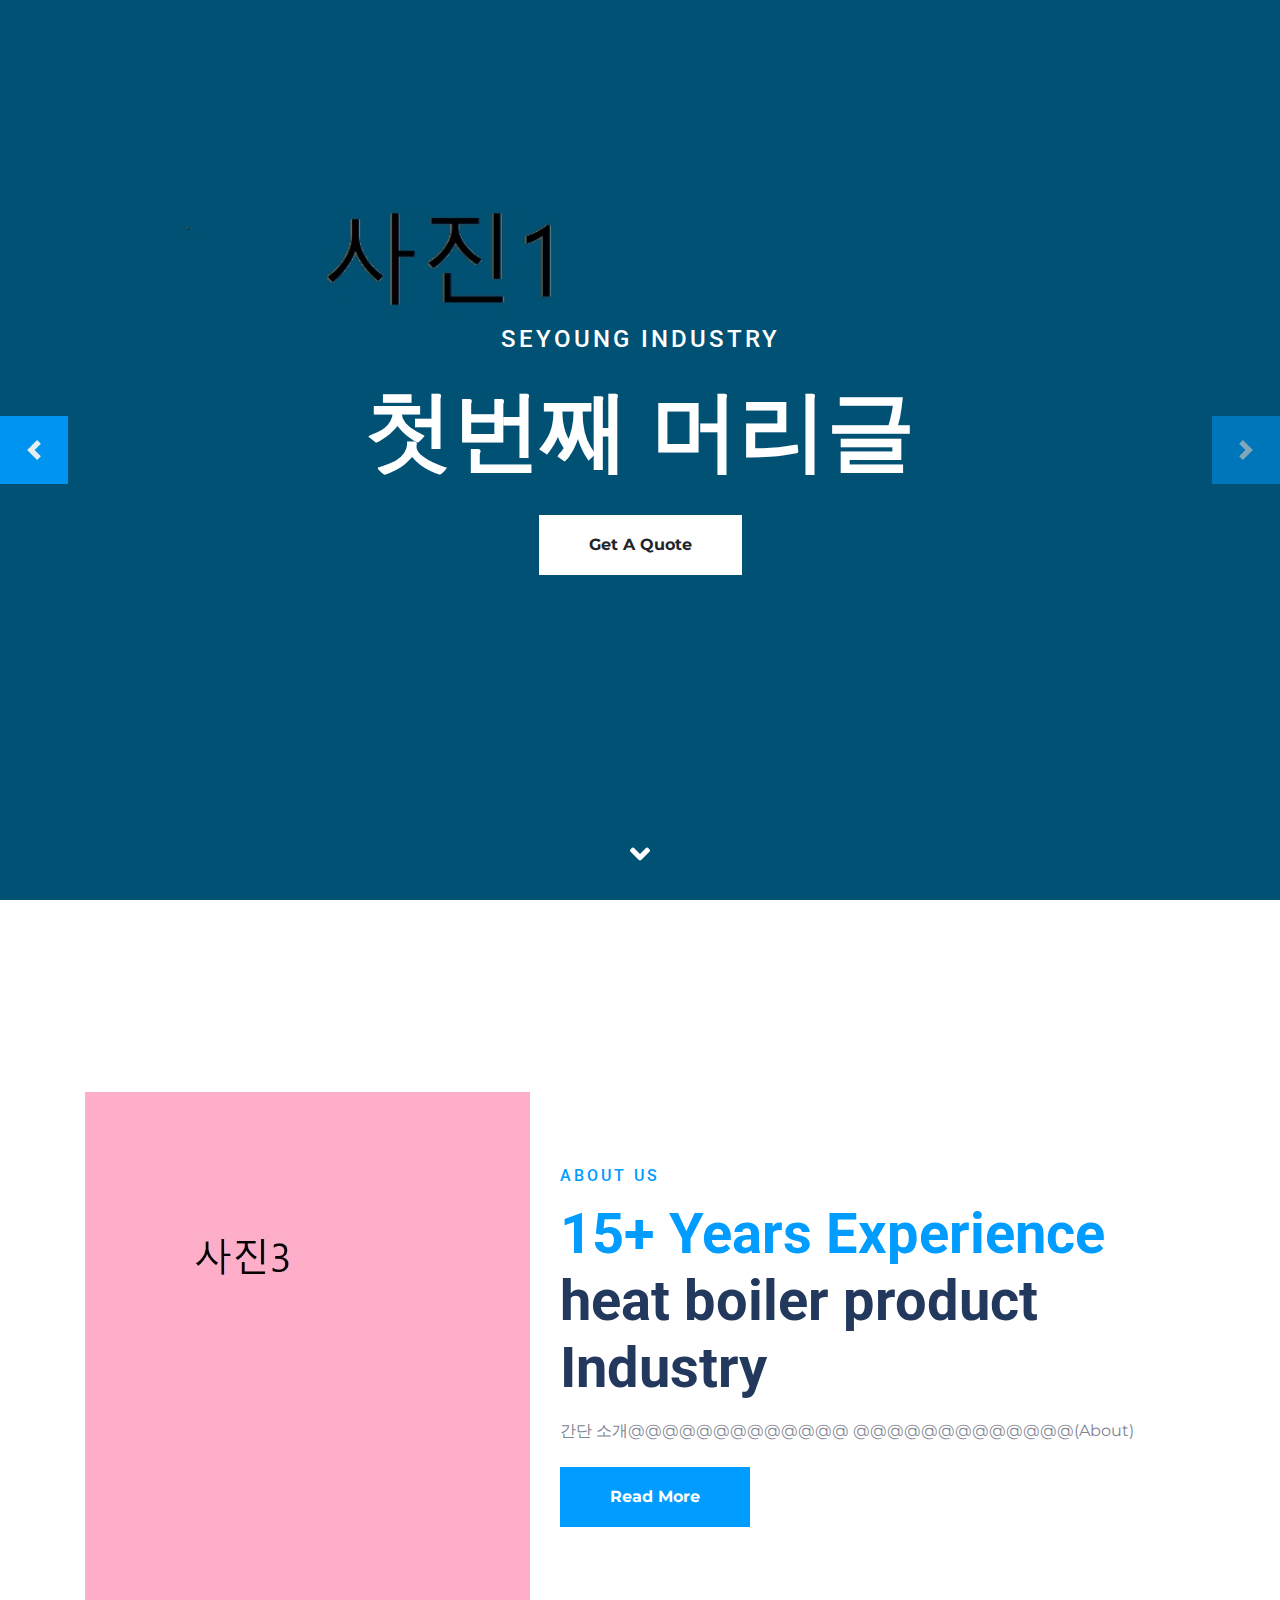
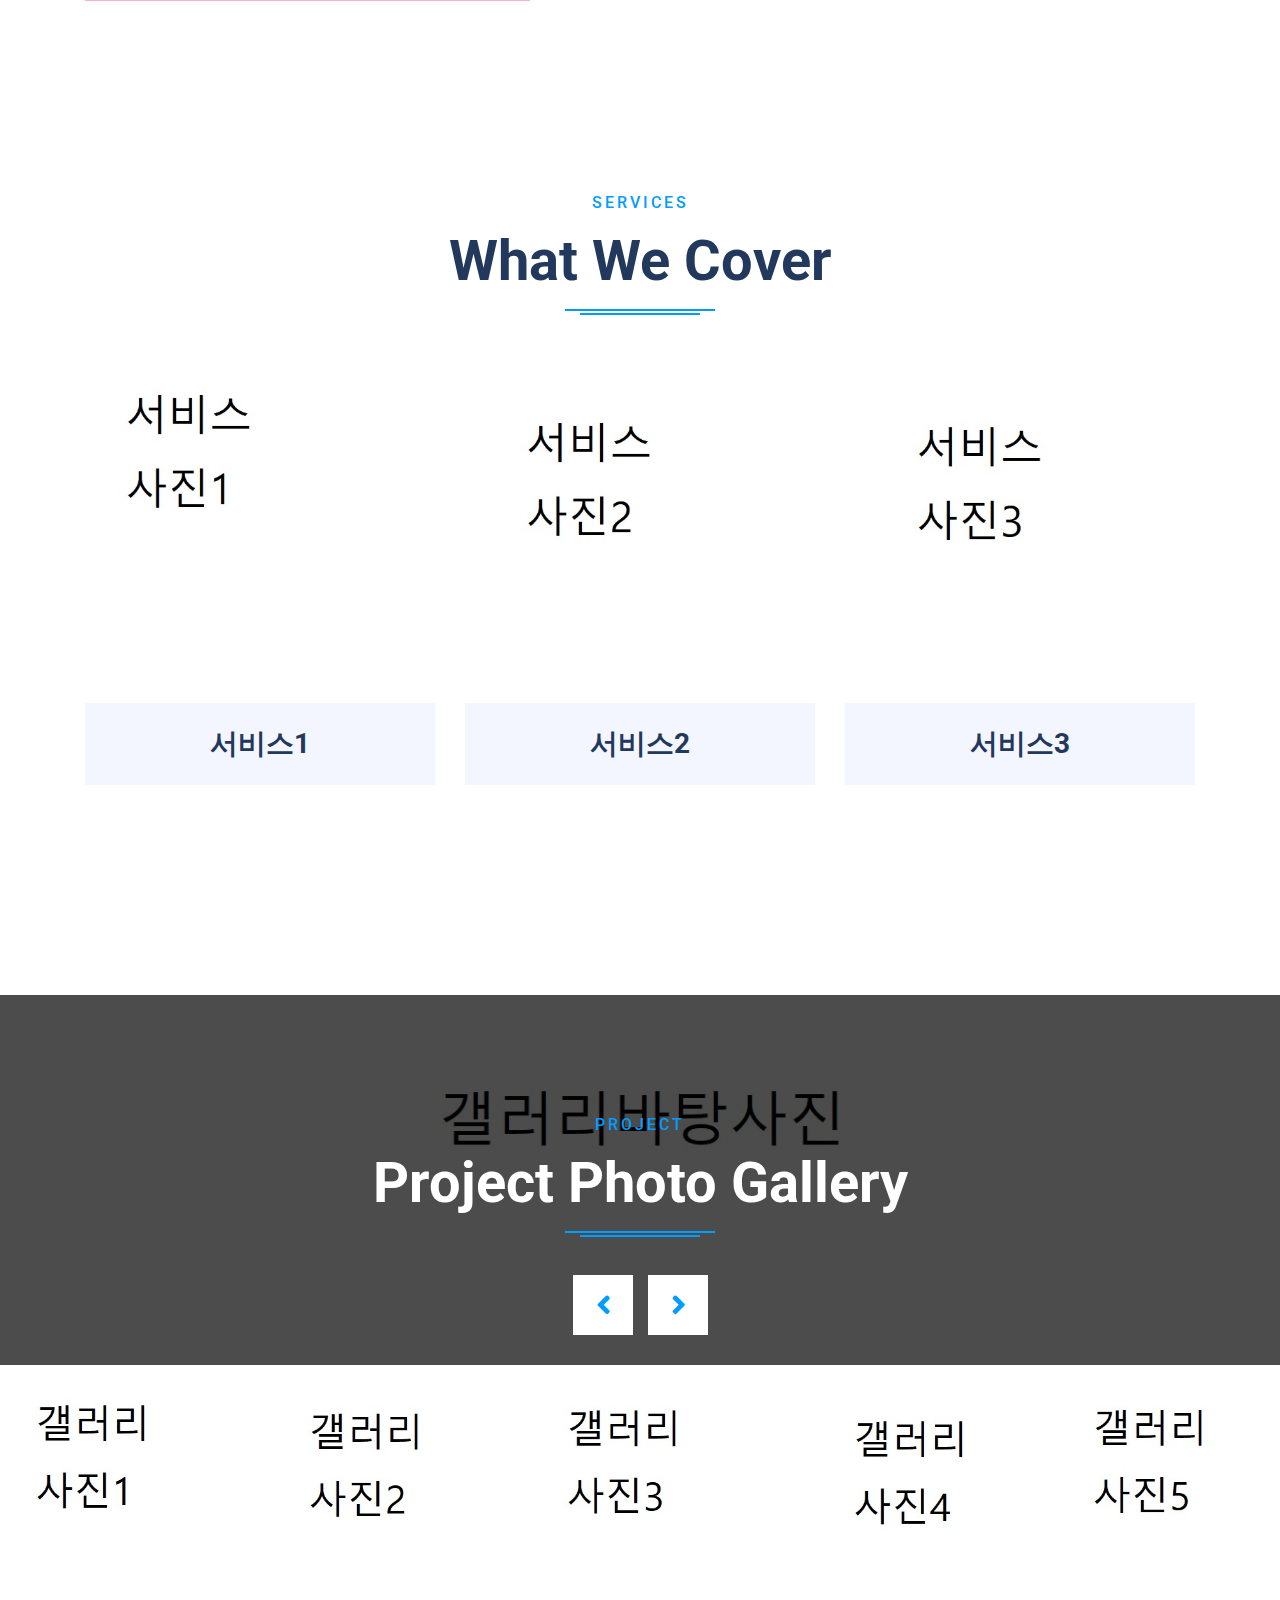
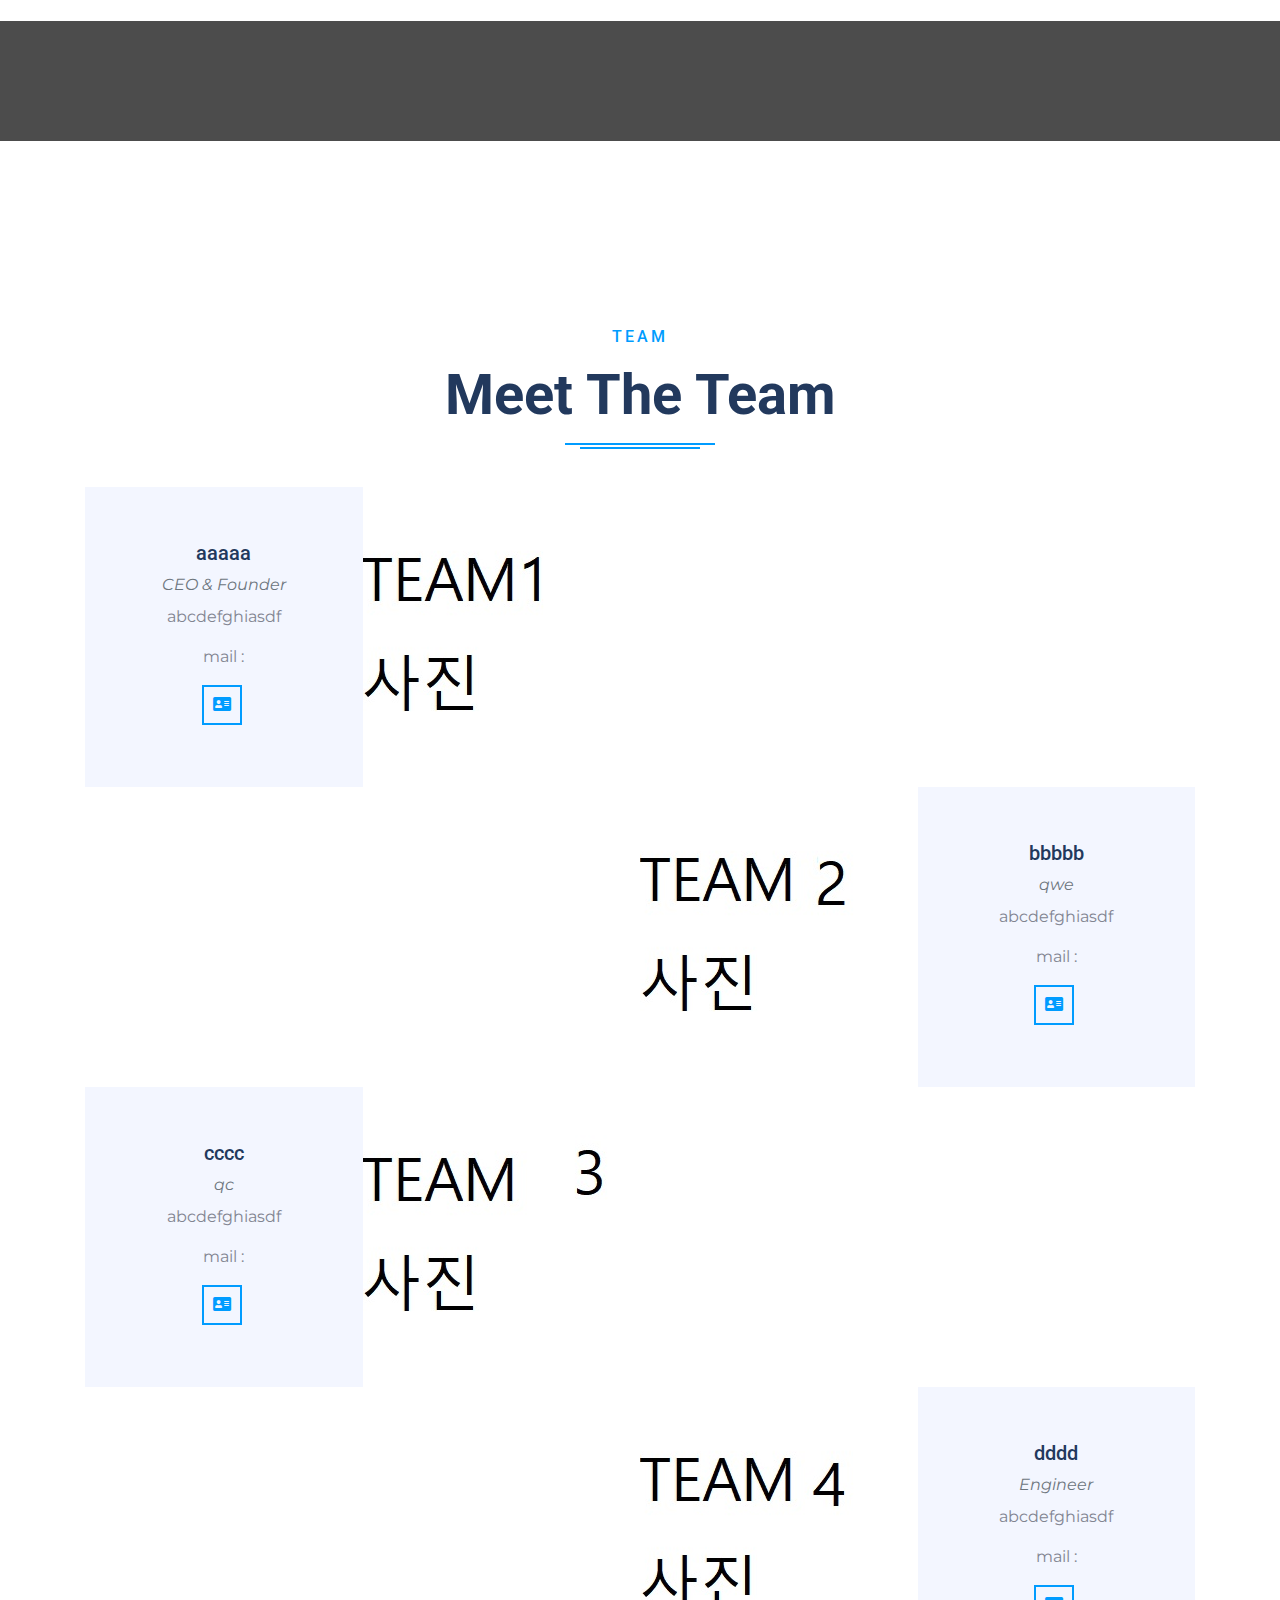
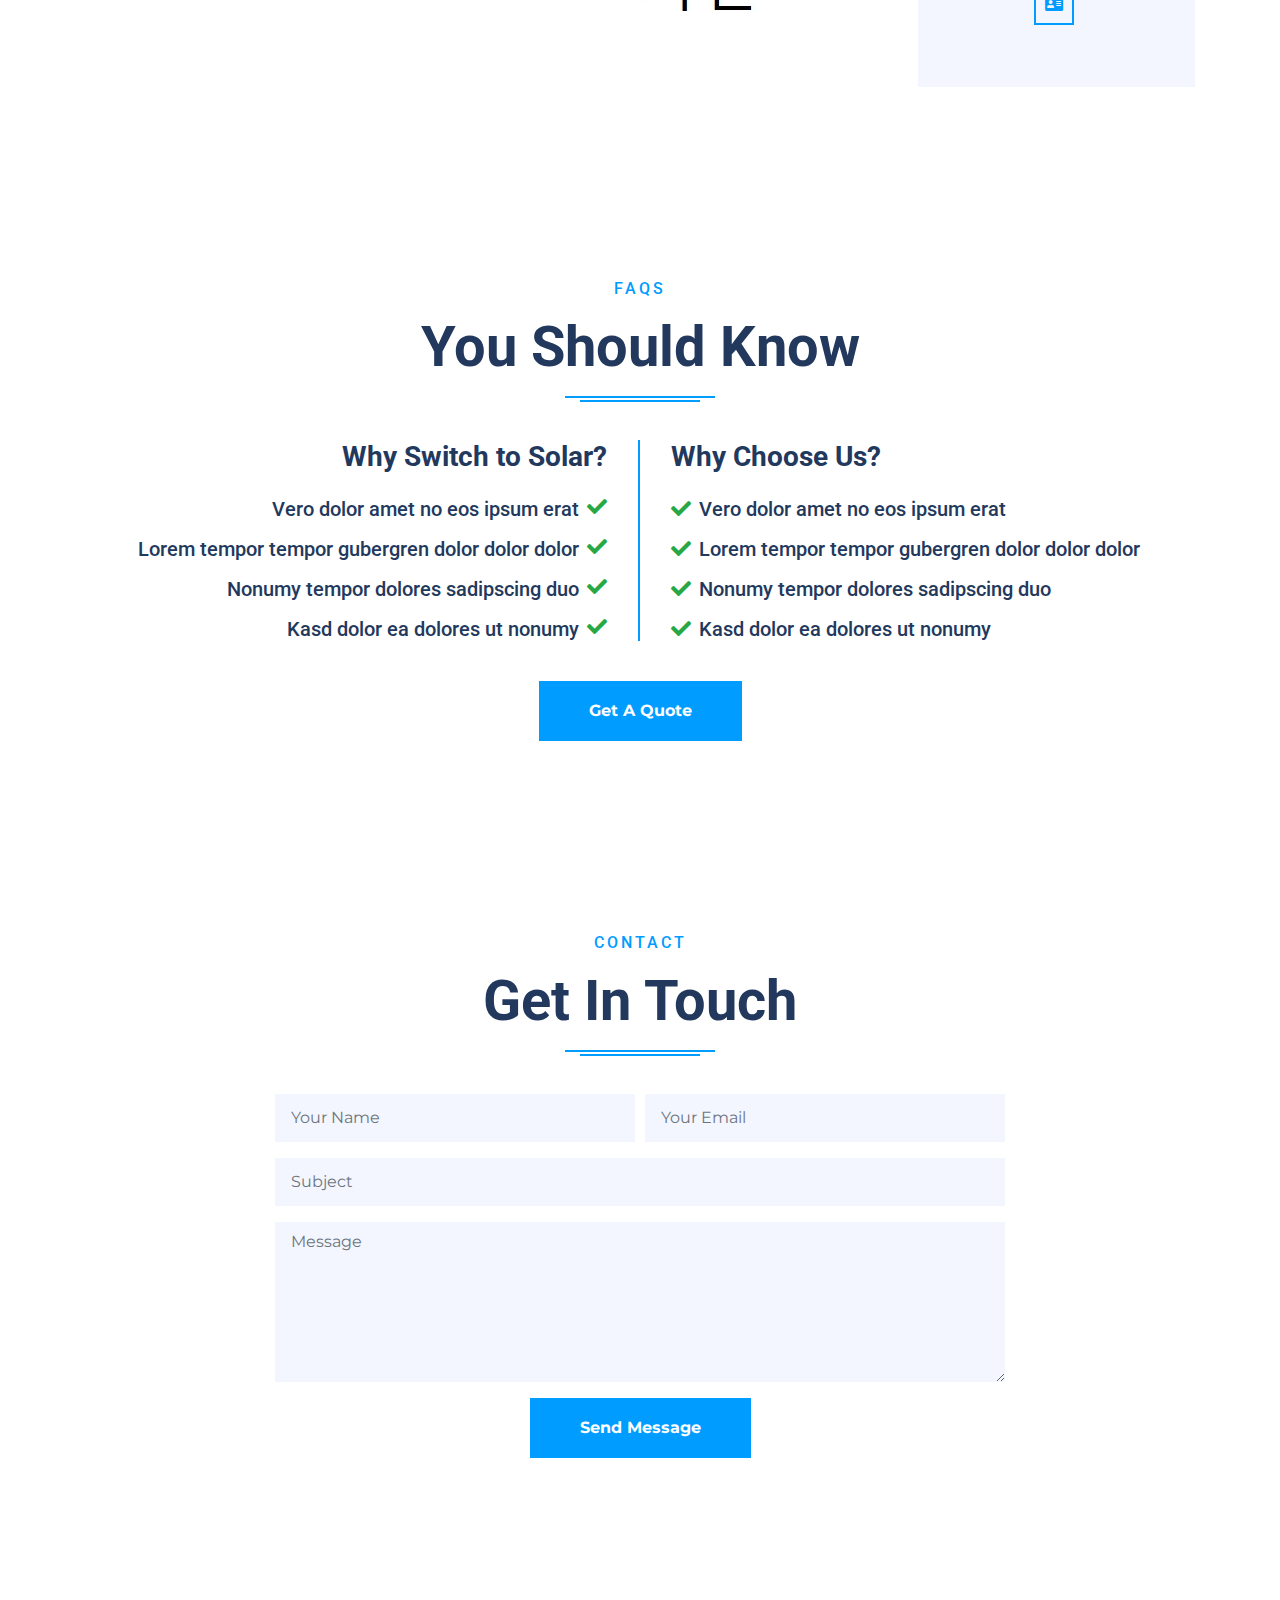
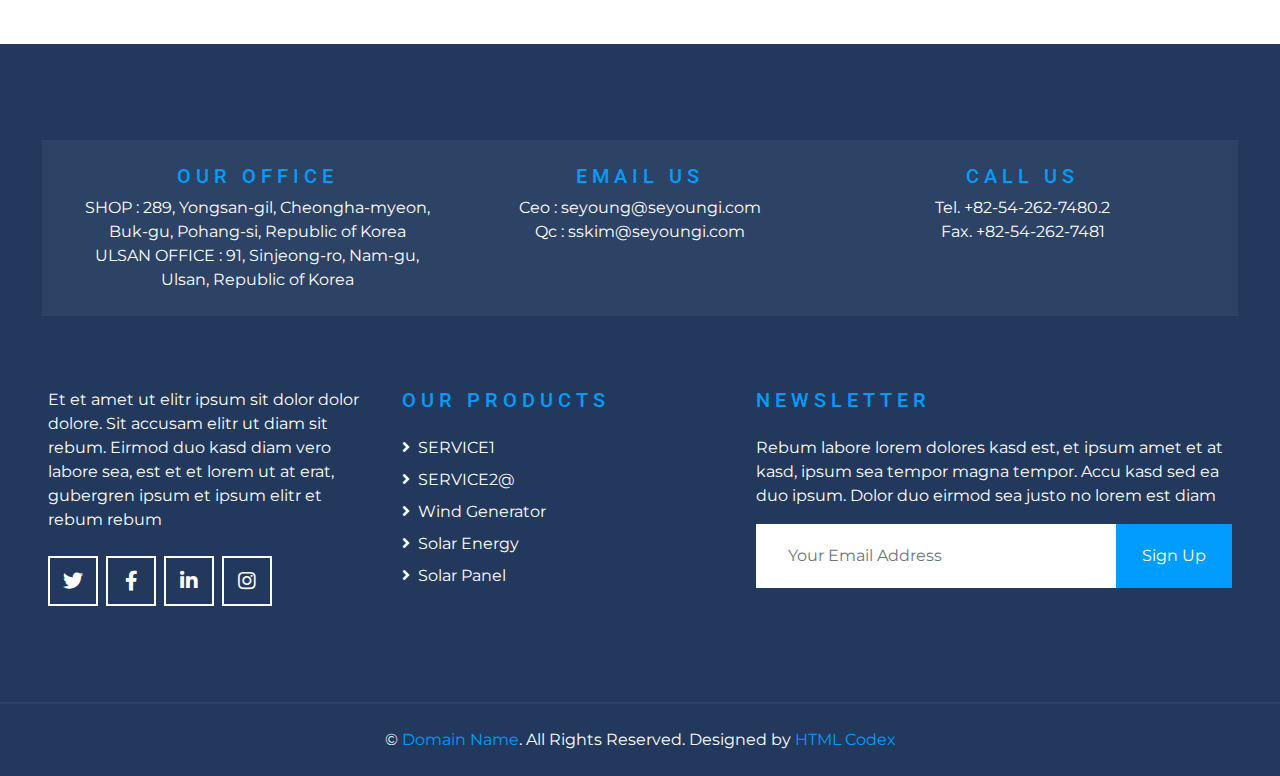
==== commit b495f3c0: "saveLast05-09" ====
--- a/index.html
+++ b/index.html
@@ -409,21 +409,16 @@
                 <div
                   class="h-100 d-flex flex-column justify-content-center bg-secondary p-4"
                 >
-                  <h5 class="mb-2">Adam Phillips</h5>
-                  <p class="text-muted font-italic mb-2">Engineer</p>
-                  <p>
-                    Lorem elitr magna stet rebum dolores sed. Est stet labore
-                    est lorem lorem
-                  </p>
+                  <h5 class="mb-2">bbbbb</h5>
+                  <p class="text-muted font-italic mb-2">qwe</p>
+                  <p>abcdefghiasdf</p>
+                  <p>mail :</p>
                   <div class="position-relative mb-2">
-                    <a class="btn btn-outline-primary btn-square mr-1" href="#"
-                      ><i class="fab fa-twitter"></i
-                    ></a>
-                    <a class="btn btn-outline-primary btn-square mr-1" href="#"
-                      ><i class="fab fa-facebook-f"></i
-                    ></a>
-                    <a class="btn btn-outline-primary btn-square mr-1" href="#"
-                      ><i class="fab fa-linkedin-in"></i
+                    <a
+                      class="btn btn-outline-primary btn-square mr-1"
+                      data-toggle="modal"
+                      data-target="#adModal1"
+                      ><i class="fas fa-address-card"></i
                     ></a>
                   </div>
                 </div>
@@ -438,21 +433,16 @@
                 <div
                   class="h-100 d-flex flex-column justify-content-center bg-secondary p-4"
                 >
-                  <h5 class="mb-2">Thomas Olsen</h5>
-                  <p class="text-muted font-italic mb-2">Engineer</p>
-                  <p>
-                    Lorem elitr magna stet rebum dolores sed. Est stet labore
-                    est lorem lorem
-                  </p>
+                  <h5 class="mb-2">cccc</h5>
+                  <p class="text-muted font-italic mb-2">qc</p>
+                  <p>abcdefghiasdf</p>
+                  <p>mail :</p>
                   <div class="position-relative mb-2">
-                    <a class="btn btn-outline-primary btn-square mr-1" href="#"
-                      ><i class="fab fa-twitter"></i
-                    ></a>
-                    <a class="btn btn-outline-primary btn-square mr-1" href="#"
-                      ><i class="fab fa-facebook-f"></i
-                    ></a>
-                    <a class="btn btn-outline-primary btn-square mr-1" href="#"
-                      ><i class="fab fa-linkedin-in"></i
+                    <a
+                      class="btn btn-outline-primary btn-square mr-1"
+                      data-toggle="modal"
+                      data-target="#adModal1"
+                      ><i class="fas fa-address-card"></i
                     ></a>
                   </div>
                 </div>
@@ -481,21 +471,16 @@
                 <div
                   class="h-100 d-flex flex-column justify-content-center bg-secondary p-4"
                 >
-                  <h5 class="mb-2">James Alien</h5>
+                  <h5 class="mb-2">dddd</h5>
                   <p class="text-muted font-italic mb-2">Engineer</p>
-                  <p>
-                    Lorem elitr magna stet rebum dolores sed. Est stet labore
-                    est lorem lorem
-                  </p>
+                  <p>abcdefghiasdf</p>
+                  <p>mail :</p>
                   <div class="position-relative mb-2">
-                    <a class="btn btn-outline-primary btn-square mr-1" href="#"
-                      ><i class="fab fa-twitter"></i
-                    ></a>
-                    <a class="btn btn-outline-primary btn-square mr-1" href="#"
-                      ><i class="fab fa-facebook-f"></i
-                    ></a>
-                    <a class="btn btn-outline-primary btn-square mr-1" href="#"
-                      ><i class="fab fa-linkedin-in"></i
+                    <a
+                      class="btn btn-outline-primary btn-square mr-1"
+                      data-toggle="modal"
+                      data-target="#adModal1"
+                      ><i class="fas fa-address-card"></i
                     ></a>
                   </div>
                 </div>
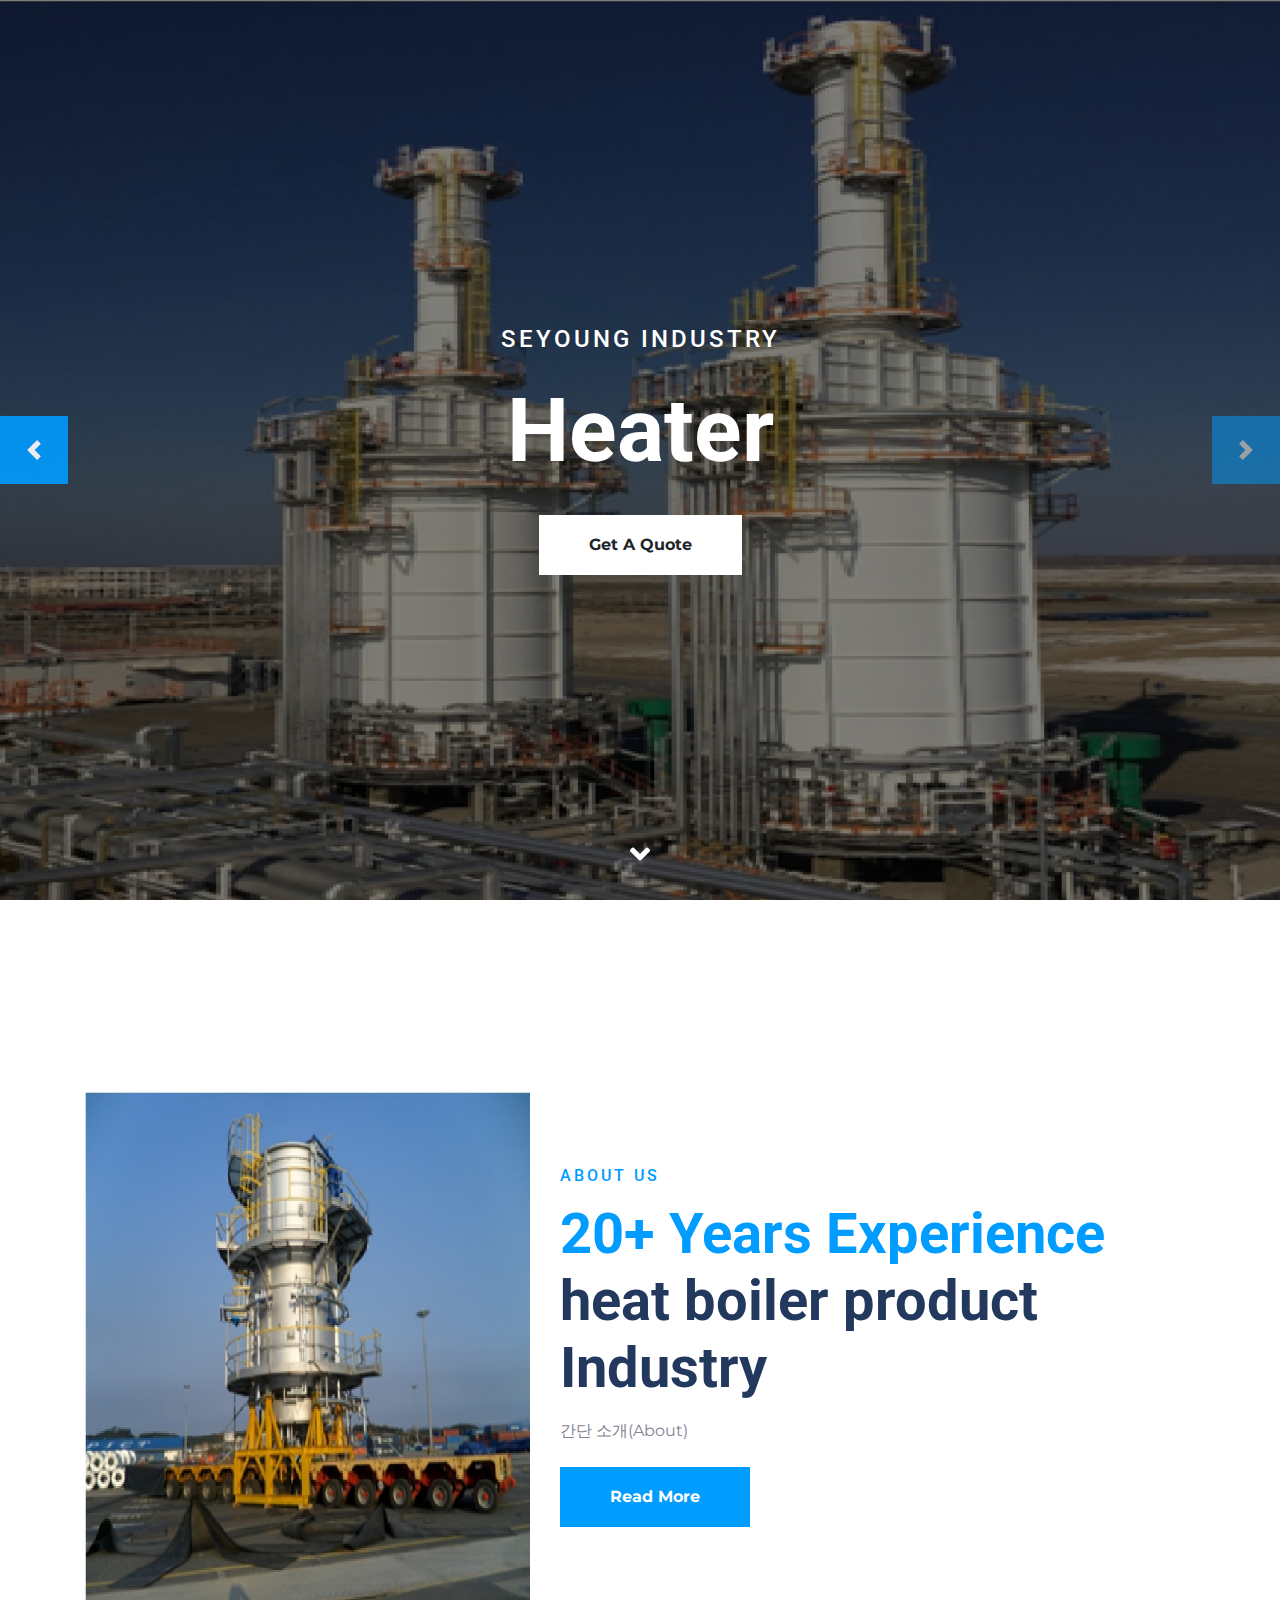
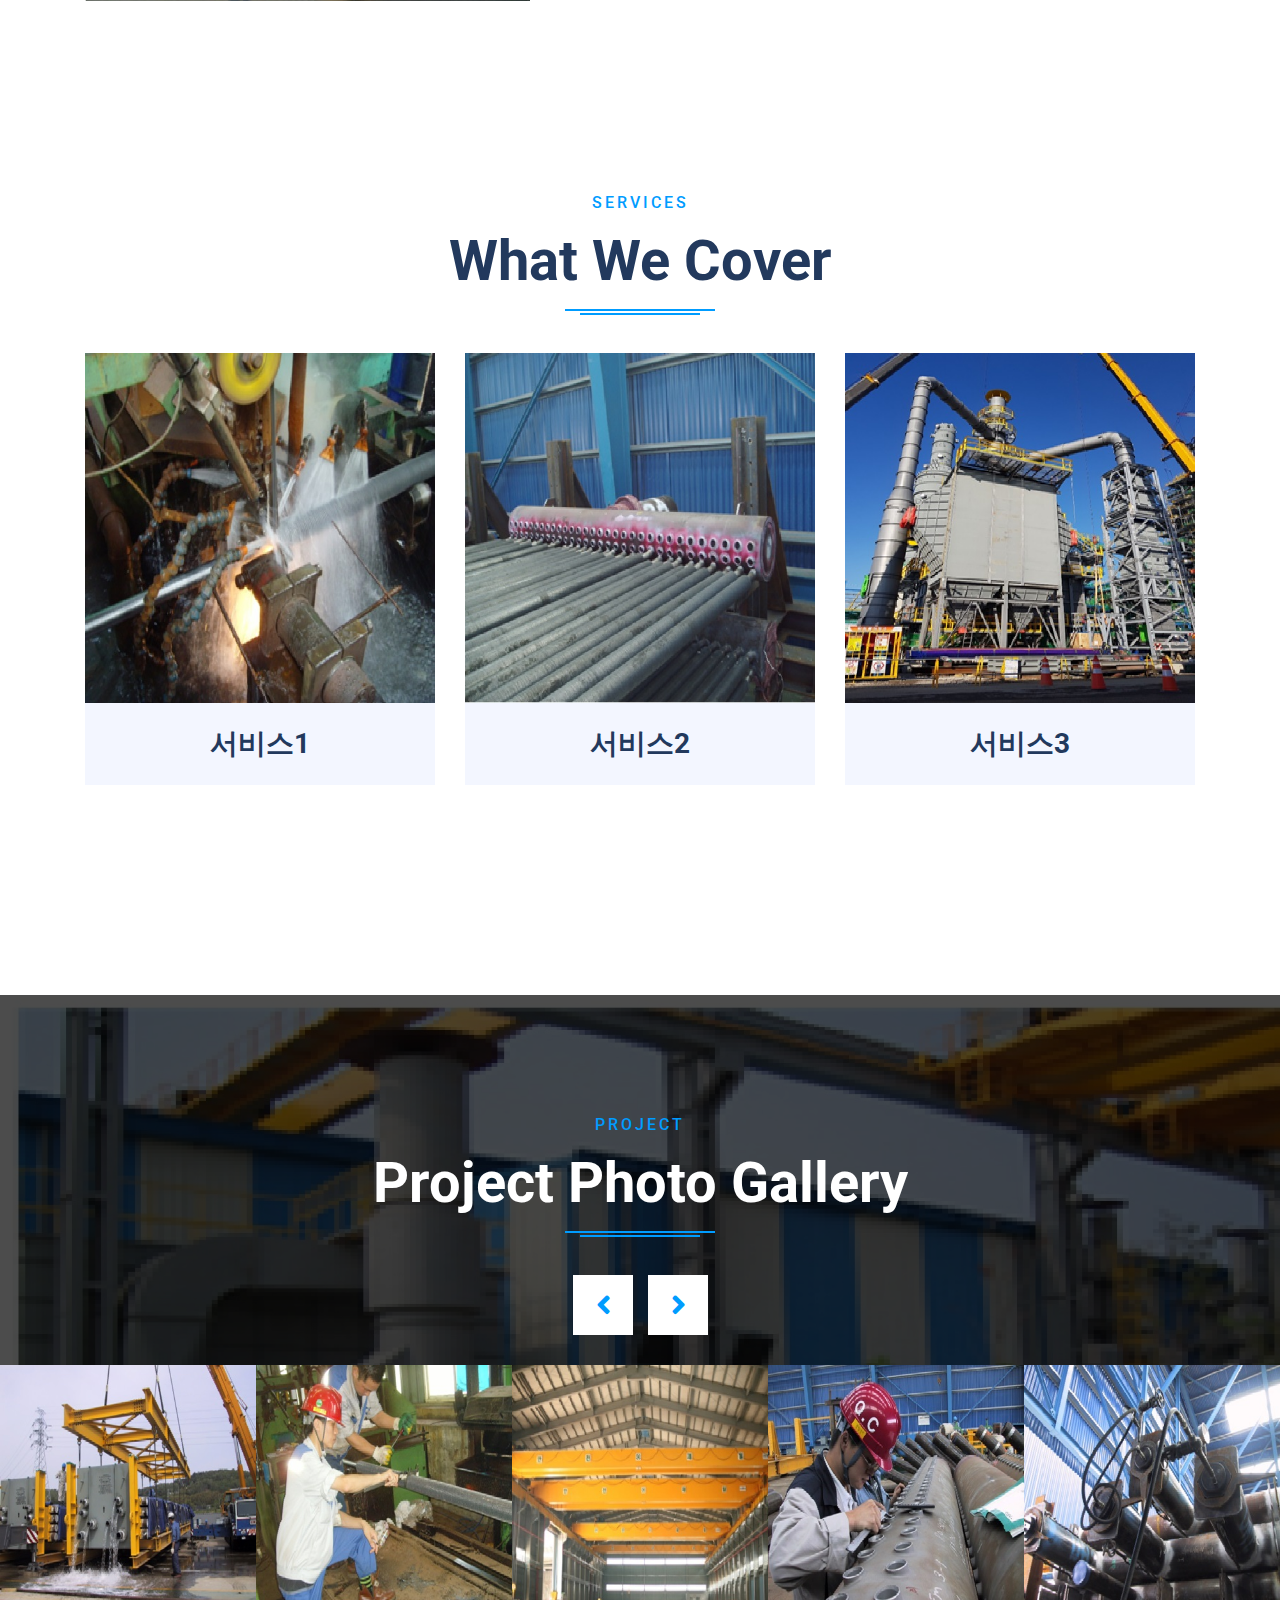
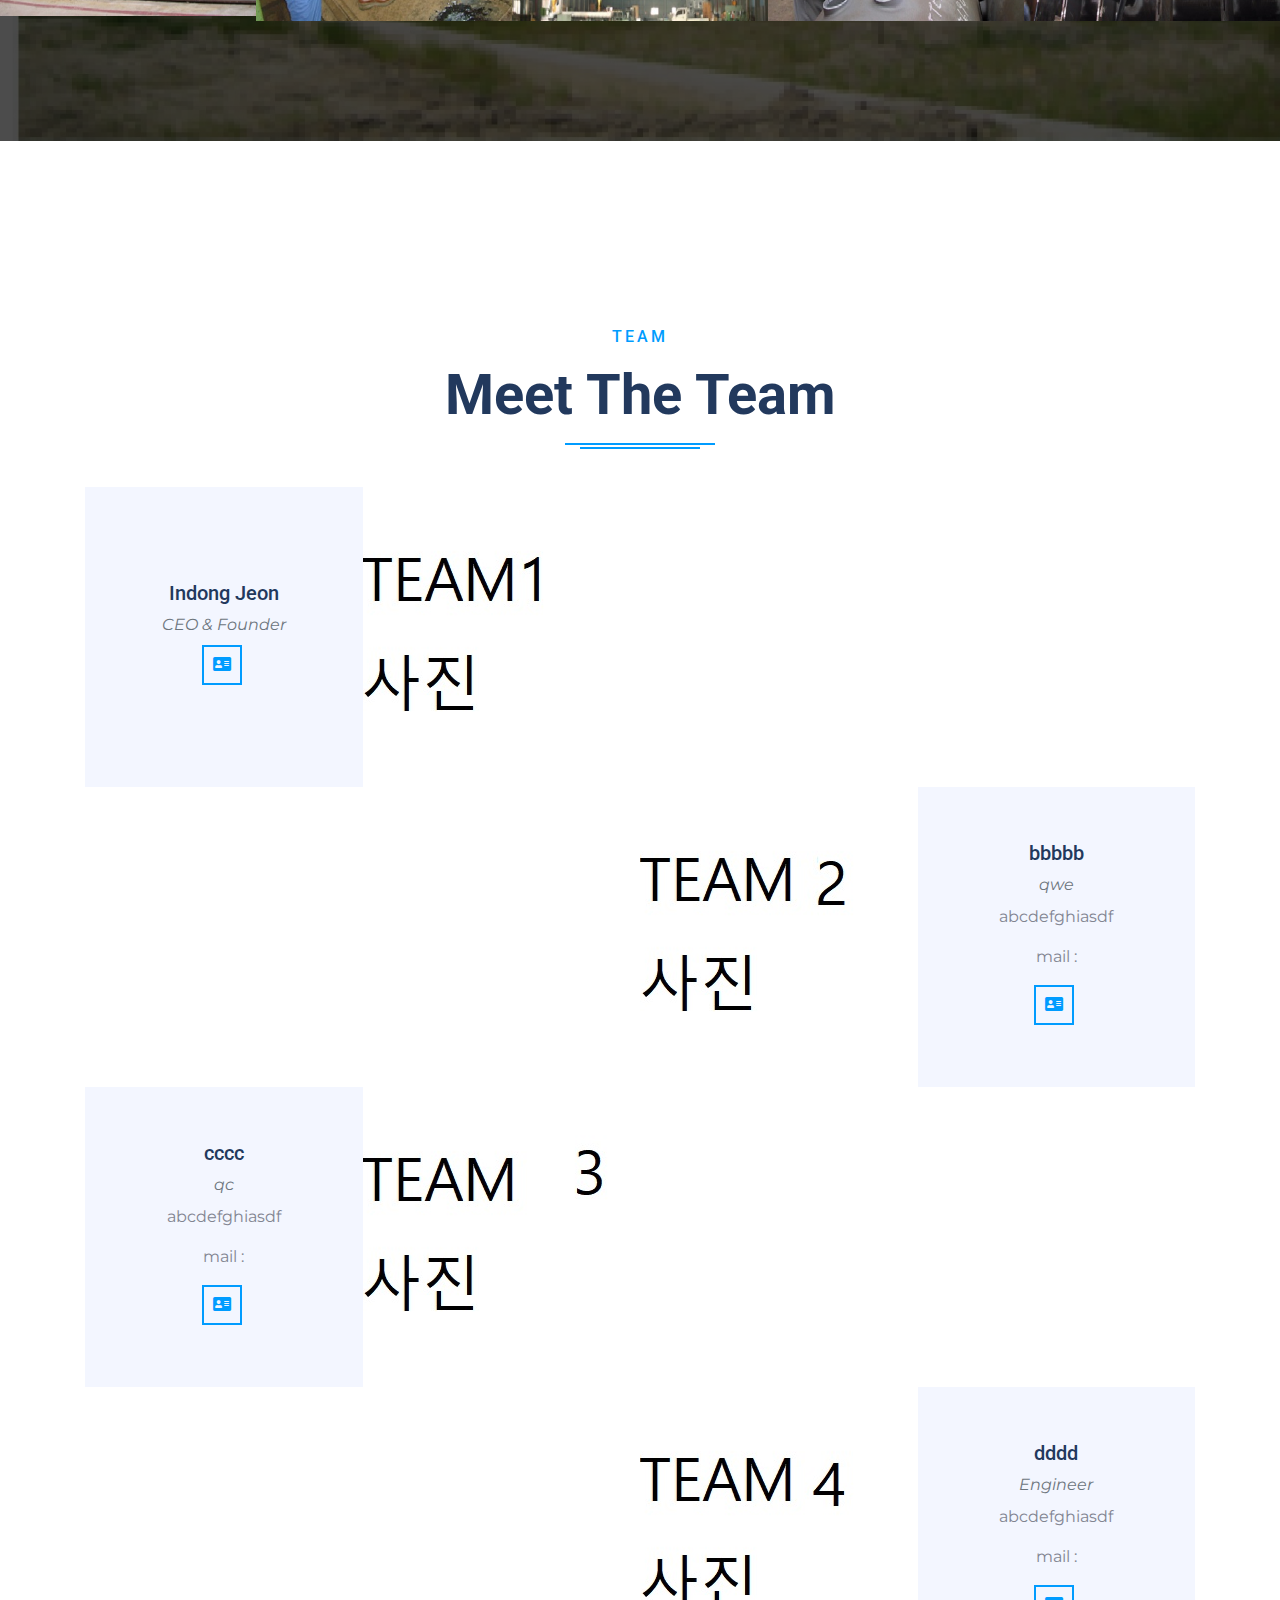
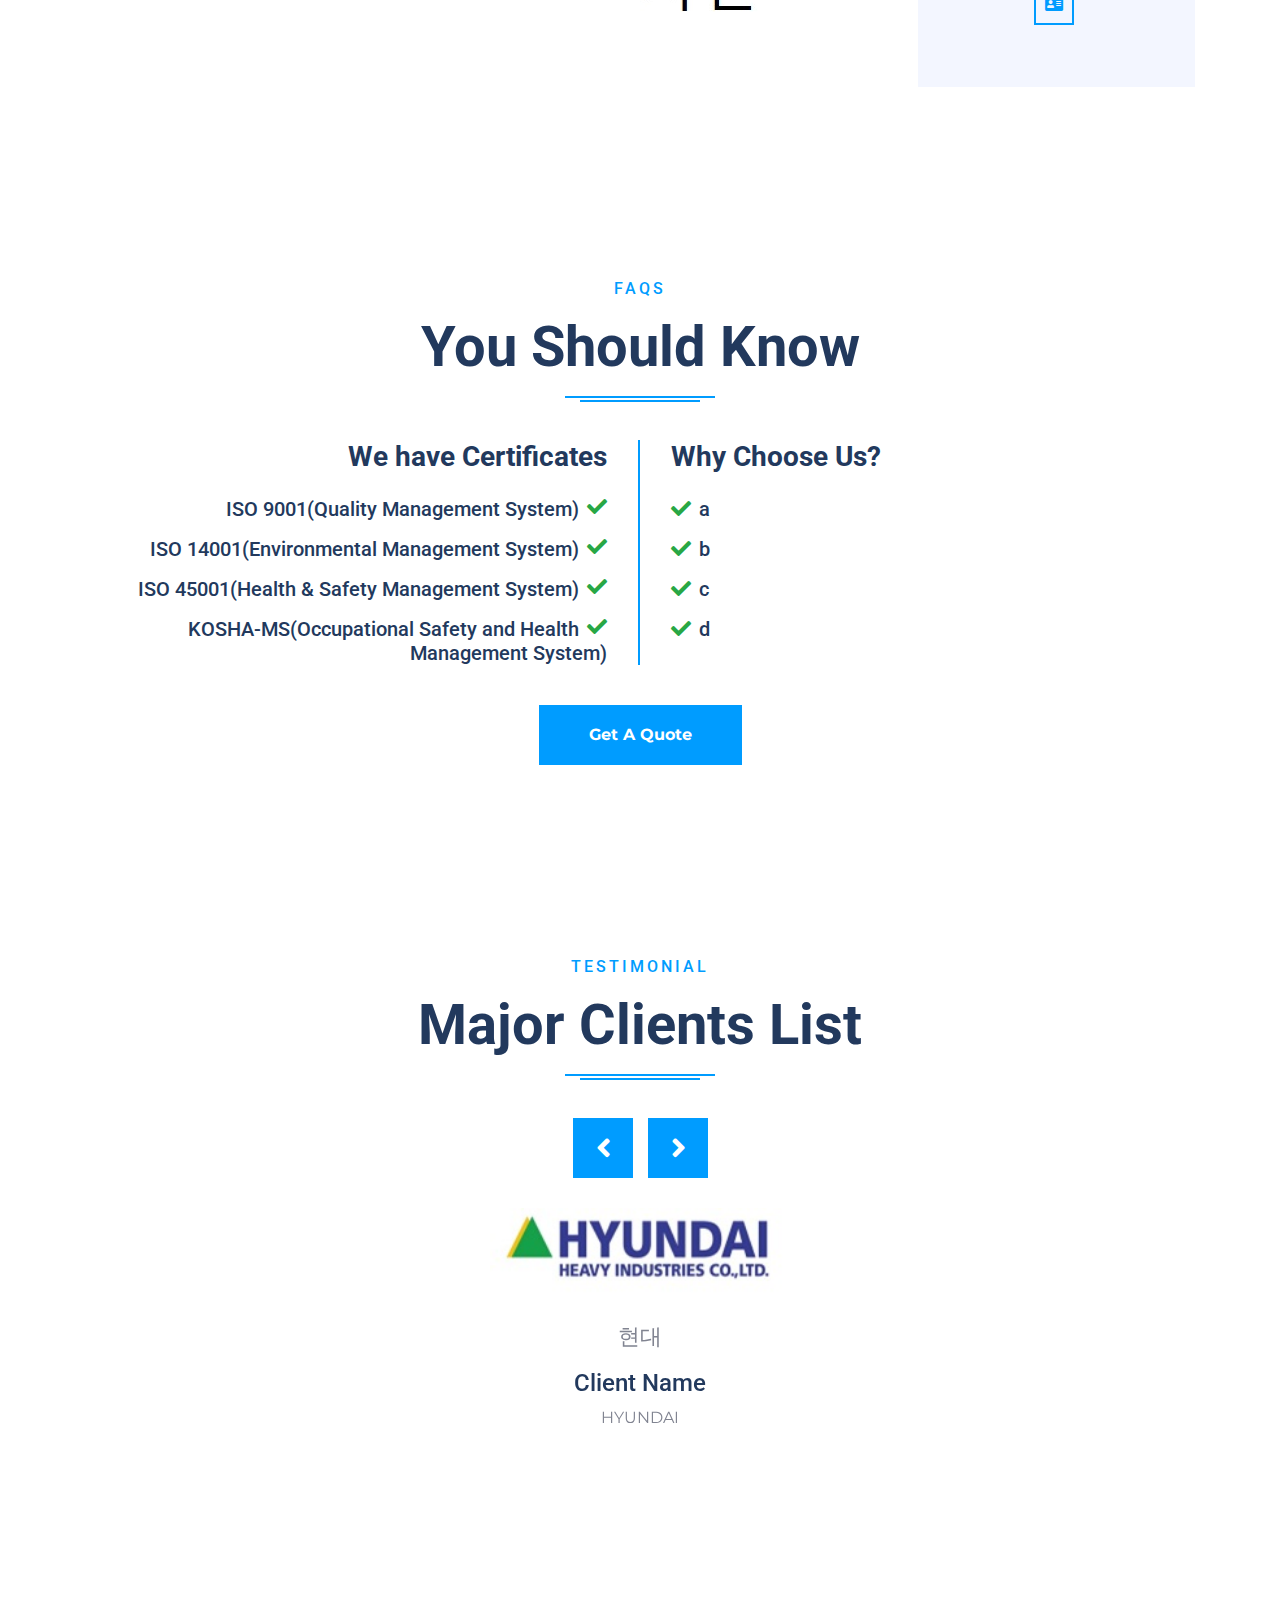
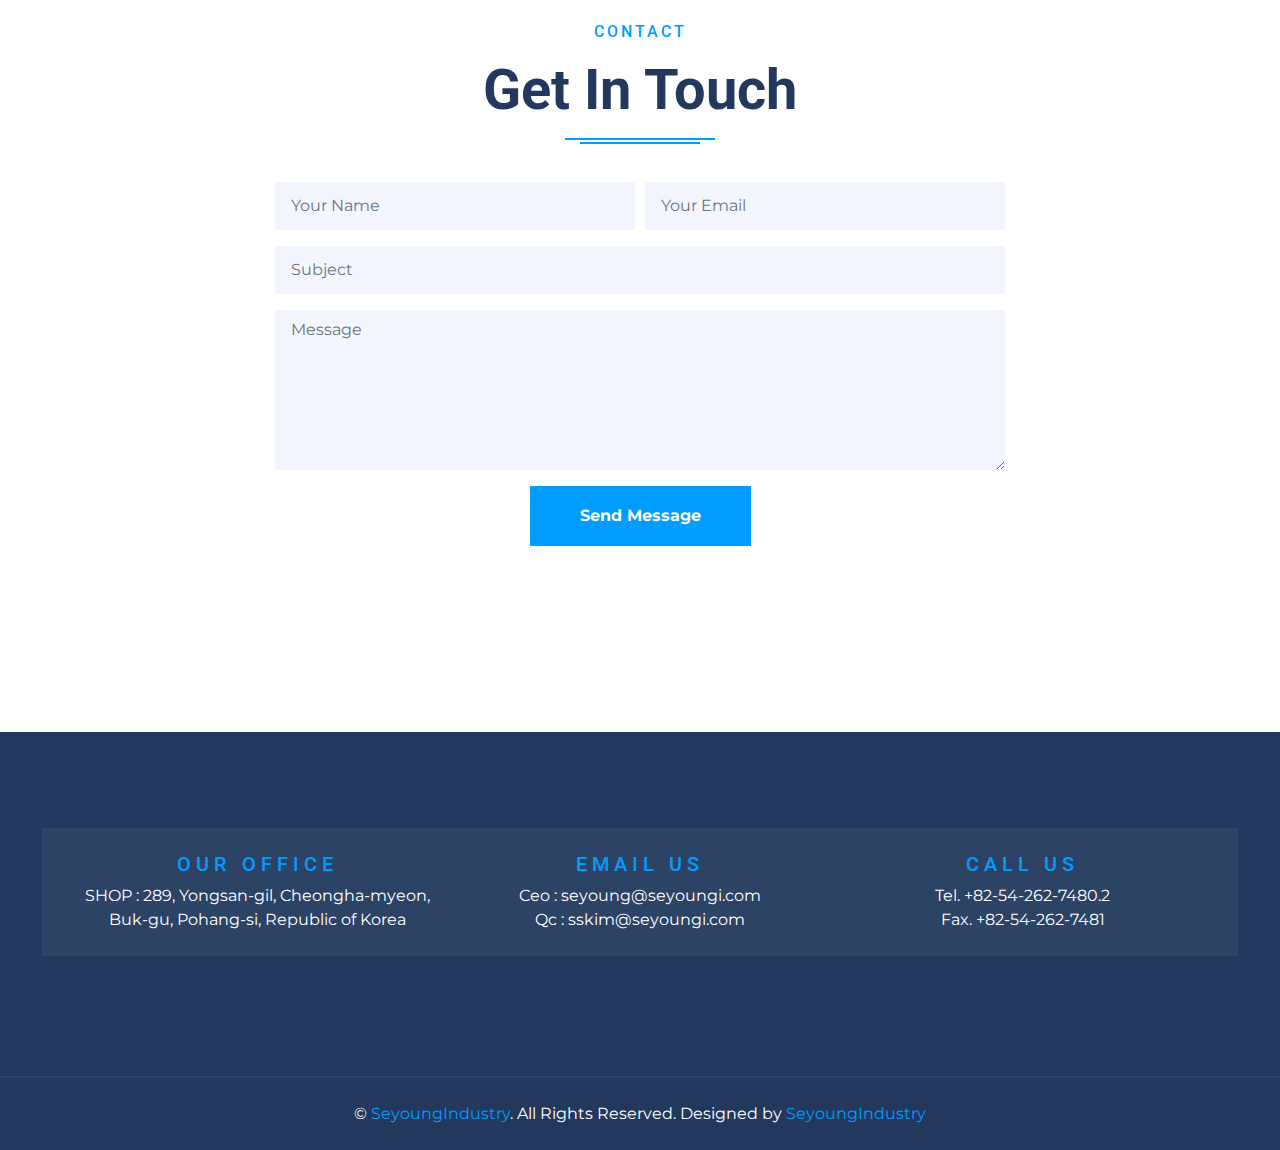
==== commit 7b956618: "backup" ====
--- a/index.html
+++ b/index.html
@@ -1,14 +1,110 @@
 <!DOCTYPE html>
 <html lang="en">
   <head>
+    <meta
+      name="google-site-verification"
+      content="QSyc8bPbYswjHzWzd0c6nw9z3xge_Pp34uYIpQJoWA8"
+    />
     <meta charset="utf-8" />
-    <title>Seyoung - Seyoung Industry Website Template</title>
+    <title>Seyoung - Seyoung Industry Website</title>
     <meta content="width=device-width, initial-scale=1.0" name="viewport" />
-    <meta content="Free HTML Templates" name="keywords" />
-    <meta content="Free HTML Templates" name="description" />
+    <meta
+      content="SeyoungIndustry, seyoung, 세영산업, 세영인더스트리"
+      name="keywords"
+    />
+    <meta
+      content="SeyoungIndustry, seyoung, 세영산업, 세영인더스트리"
+      name="description"
+    />
+
+    <meta property="og:type" content="website" />
+    <meta property="og:title" content="Seyoung" />
+    <meta property="og:description" content="SeyoungIndustry" />
+    <meta property="og:image" content="http://www.seyoungi.com/img/about.jpg" />
+    <meta property="og:url" content="http://www.seyoungi.com" />
 
     <!-- Favicon -->
-    <link href="img/favicon.ico" rel="icon" />
+
+    <link rel="shortcut icon" href="/img/favi/favicon.ico" />
+    <!--추가-->
+    <link
+      rel="apple-touch-icon"
+      sizes="57x57"
+      href="/img/favi/apple-icon-57x57.png"
+    />
+    <link
+      rel="apple-touch-icon"
+      sizes="60x60"
+      href="/img/favi/apple-icon-60x60.png"
+    />
+    <link
+      rel="apple-touch-icon"
+      sizes="72x72"
+      href="/img/favi/apple-icon-72x72.png"
+    />
+    <link
+      rel="apple-touch-icon"
+      sizes="76x76"
+      href="/img/favi/apple-icon-76x76.png"
+    />
+    <link
+      rel="apple-touch-icon"
+      sizes="114x114"
+      href="/img/favi/apple-icon-114x114.png"
+    />
+    <link
+      rel="apple-touch-icon"
+      sizes="120x120"
+      href="/img/favi/apple-icon-120x120.png"
+    />
+    <link
+      rel="apple-touch-icon"
+      sizes="144x144"
+      href="/img/favi/apple-icon-144x144.png"
+    />
+    <link
+      rel="apple-touch-icon"
+      sizes="152x152"
+      href="/img/favi/apple-icon-152x152.png"
+    />
+    <link
+      rel="apple-touch-icon"
+      sizes="180x180"
+      href="/img/favi/apple-icon-180x180.png"
+    />
+    <link
+      rel="icon"
+      type="/image/png"
+      sizes="192x192"
+      href="/img/favi/android-icon-192x192.png"
+    />
+    <link
+      rel="icon"
+      type="image/png"
+      sizes="32x32"
+      href="/img/favi/favicon-32x32.png"
+    />
+    <link
+      rel="icon"
+      type="image/png"
+      sizes="96x96"
+      href="/img/favi/favicon-96x96.png"
+    />
+    <link
+      rel="icon"
+      type="image/png"
+      sizes="16x16"
+      href="/img/favi/favicon-16x16.png"
+    />
+    <link rel="manifest" href="img/favi/manifest.json" />
+    <meta name="msapplication-TileColor" content="#ffffff" />
+    <meta
+      name="msapplication-TileImage"
+      content="/img/favi/ms-icon-144x144.png"
+    />
+    <meta name="theme-color" content="#ffffff" />
+
+    <!-- ///추후수정/// -->
 
     <!-- Google Web Fonts -->
     <link rel="preconnect" href="https://fonts.gstatic.com" />
@@ -37,7 +133,7 @@
       class="navbar fixed-top shadow-sm navbar-expand-lg bg-dark navbar-dark py-1 py-lg-0 px-lg-5"
     >
       <a href="index.html" class="navbar-brand d-block d-lg-none">
-        <h1 class="display-4 text-white text-uppercase m-0">Solar</h1>
+        <h1 class="display-4 text-white text-uppercase m-0">Seyoung</h1>
       </a>
       <button
         type="button"
@@ -99,9 +195,7 @@
                 >
                   Seyoung Industry
                 </h4>
-                <h3 class="display-2 font-secondary text-white mb-4">
-                  첫번째 머리글
-                </h3>
+                <h3 class="display-2 font-secondary text-white mb-4">Heater</h3>
                 <a
                   class="btn btn-light font-weight-bold py-3 px-5 mt-2 btn-scroll"
                   href="#contact"
@@ -129,9 +223,7 @@
                 >
                   Seyoung Industry
                 </h4>
-                <h3 class="display-2 font-secondary text-white mb-4">
-                  두번째 머리글
-                </h3>
+                <h3 class="display-2 font-secondary text-white mb-4">Boiler</h3>
                 <a
                   class="btn btn-light font-weight-bold py-3 px-5 mt-2 btn-scroll"
                   href="#contact"
@@ -178,10 +270,10 @@
               About Us
             </h6>
             <h1 class="display-4 mb-3">
-              <span class="text-primary">15+ Years Experience</span> heat boiler
+              <span class="text-primary">20+ Years Experience</span> heat boiler
               product Industry
             </h1>
-            <p>간단 소개@@@@@@@@@@@@@ @@@@@@@@@@@@@(About)</p>
+            <p>간단 소개(About)</p>
             <a
               class="btn btn-primary font-weight-bold py-3 px-5 mt-2"
               type="button"
@@ -371,10 +463,8 @@
                 <div
                   class="h-100 d-flex flex-column justify-content-center bg-secondary p-4"
                 >
-                  <h5 class="mb-2">aaaaa</h5>
+                  <h5 class="mb-2">Indong Jeon</h5>
                   <p class="text-muted font-italic mb-2">CEO & Founder</p>
-                  <p>abcdefghiasdf</p>
-                  <p>mail :</p>
                   <div class="position-relative mb-2">
                     <a
                       class="btn btn-outline-primary btn-square mr-1"
@@ -417,7 +507,7 @@
                     <a
                       class="btn btn-outline-primary btn-square mr-1"
                       data-toggle="modal"
-                      data-target="#adModal1"
+                      data-target="#adModal2"
                       ><i class="fas fa-address-card"></i
                     ></a>
                   </div>
@@ -441,7 +531,7 @@
                     <a
                       class="btn btn-outline-primary btn-square mr-1"
                       data-toggle="modal"
-                      data-target="#adModal1"
+                      data-target="#adModal3"
                       ><i class="fas fa-address-card"></i
                     ></a>
                   </div>
@@ -479,7 +569,7 @@
                     <a
                       class="btn btn-outline-primary btn-square mr-1"
                       data-toggle="modal"
-                      data-target="#adModal1"
+                      data-target="#adModal4"
                       ><i class="fas fa-address-card"></i
                     ></a>
                   </div>
@@ -507,30 +597,30 @@
         <div class="row">
           <div class="col-md-6 border-right border-primary">
             <div class="text-center text-md-right mr-md-3 mb-4 mb-md-0">
-              <h3 class="mb-4">Why Switch to Solar?</h3>
+              <h3 class="mb-4">We have Certificates</h3>
               <h5 class="mb-3">
                 <i
                   class="fa fa-check text-success float-md-right mr-2 mr-md-0 ml-md-2"
                 ></i
-                >Vero dolor amet no eos ipsum erat
+                >ISO 9001(Quality Management System)
               </h5>
               <h5 class="mb-3">
                 <i
                   class="fa fa-check text-success float-md-right mr-2 mr-md-0 ml-md-2"
                 ></i
-                >Lorem tempor tempor gubergren dolor dolor dolor
+                >ISO 14001(Environmental Management System)
               </h5>
               <h5 class="mb-3">
                 <i
                   class="fa fa-check text-success float-md-right mr-2 mr-md-0 ml-md-2"
                 ></i
-                >Nonumy tempor dolores sadipscing duo
+                >ISO 45001(Health & Safety Management System)
               </h5>
               <h5 class="mb-0">
                 <i
                   class="fa fa-check text-success float-md-right mr-2 mr-md-0 ml-md-2"
                 ></i
-                >Kasd dolor ea dolores ut nonumy
+                >KOSHA-MS(Occupational Safety and Health Management System)
               </h5>
             </div>
           </div>
@@ -538,20 +628,16 @@
             <div class="text-center text-md-left ml-md-3">
               <h3 class="mb-4">Why Choose Us?</h3>
               <h5 class="mb-3">
-                <i class="fa fa-check text-success mr-2"></i>Vero dolor amet no
-                eos ipsum erat
+                <i class="fa fa-check text-success mr-2"></i>a
               </h5>
               <h5 class="mb-3">
-                <i class="fa fa-check text-success mr-2"></i>Lorem tempor tempor
-                gubergren dolor dolor dolor
+                <i class="fa fa-check text-success mr-2"></i>b
               </h5>
               <h5 class="mb-3">
-                <i class="fa fa-check text-success mr-2"></i>Nonumy tempor
-                dolores sadipscing duo
+                <i class="fa fa-check text-success mr-2"></i>c
               </h5>
               <h5 class="mb-0">
-                <i class="fa fa-check text-success mr-2"></i>Kasd dolor ea
-                dolores ut nonumy
+                <i class="fa fa-check text-success mr-2"></i>d
               </h5>
             </div>
           </div>
@@ -566,6 +652,51 @@
       </div>
     </div>
     <!-- FAQs End -->
+
+    <!-- Testimonial Start -->
+    <div class="container-fluid py-5" id="testimonial">
+      <div class="container py-5">
+        <div
+          class="section-title position-relative text-center"
+          style="margin-bottom: 120px"
+        >
+          <h6
+            class="text-uppercase text-primary mb-3"
+            style="letter-spacing: 3px"
+          >
+            Testimonial
+          </h6>
+          <h1 class="display-4">Major Clients List</h1>
+        </div>
+        <div class="row justify-content-center">
+          <div class="col-lg-8">
+            <div class="owl-carousel testimonial-carousel">
+              <div class="text-center">
+                <img
+                  class="img-fluid mx-auto mb-3"
+                  src="img/testimonial-1.jpg"
+                  style="width: 300px"
+                />
+                <p style="font-size: 22px">현대</p>
+                <h4>Client Name</h4>
+                <span>HYUNDAI</span>
+              </div>
+              <div class="text-center">
+                <img
+                  class="img-fluid mx-auto mb-3"
+                  src="img/testimonial-2.jpg"
+                  style="width: 300px"
+                />
+                <p style="font-size: 22px">asd</p>
+                <h4>Client Name</h4>
+                <span>S-oil</span>
+              </div>
+            </div>
+          </div>
+        </div>
+      </div>
+    </div>
+    <!-- Testimonial End -->
 
     <!-- Contact Start -->
     <div class="container-fluid py-5" id="contact">
@@ -670,10 +801,6 @@
                   SHOP : 289, Yongsan-gil, Cheongha-myeon, Buk-gu, Pohang-si,
                   Republic of Korea
                 </p>
-                <p class="mb-4 m-md-0">
-                  ULSAN OFFICE : 91, Sinjeong-ro, Nam-gu, Ulsan, Republic of
-                  Korea
-                </p>
               </div>
             </div>
             <div class="col-md-4">
@@ -702,89 +829,6 @@
             </div>
           </div>
         </div>
-        <div class="col-lg-7 col-md-12">
-          <div class="row">
-            <div class="col-md-6 mb-5">
-              <p>
-                Et et amet ut elitr ipsum sit dolor dolor dolore. Sit accusam
-                elitr ut diam sit rebum. Eirmod duo kasd diam vero labore sea,
-                est et et lorem ut at erat, gubergren ipsum et ipsum elitr et
-                rebum rebum
-              </p>
-              <div class="d-flex justify-content-start mt-4">
-                <a
-                  class="btn btn-lg btn-outline-light btn-lg-square mr-2"
-                  href="#"
-                  ><i class="fab fa-twitter"></i
-                ></a>
-                <a
-                  class="btn btn-lg btn-outline-light btn-lg-square mr-2"
-                  href="#"
-                  ><i class="fab fa-facebook-f"></i
-                ></a>
-                <a
-                  class="btn btn-lg btn-outline-light btn-lg-square mr-2"
-                  href="#"
-                  ><i class="fab fa-linkedin-in"></i
-                ></a>
-                <a class="btn btn-lg btn-outline-light btn-lg-square" href="#"
-                  ><i class="fab fa-instagram"></i
-                ></a>
-              </div>
-            </div>
-            <div class="col-md-6 mb-5">
-              <h5
-                class="text-primary text-uppercase mb-4"
-                style="letter-spacing: 5px"
-              >
-                Our Products
-              </h5>
-              <div class="d-flex flex-column justify-content-start">
-                <a class="text-white btn-scroll mb-2" href="#service"
-                  ><i class="fa fa-angle-right mr-2"></i>SERVICE1</a
-                >
-                <a class="text-white btn-scroll mb-2" href="#service"
-                  ><i class="fa fa-angle-right mr-2"></i>SERVICE2@</a
-                >
-                <a class="text-white btn-scroll mb-2" href="#service"
-                  ><i class="fa fa-angle-right mr-2"></i>Wind Generator</a
-                >
-                <a class="text-white btn-scroll mb-2" href="#service"
-                  ><i class="fa fa-angle-right mr-2"></i>Solar Energy</a
-                >
-                <a class="text-white btn-scroll" href="#service"
-                  ><i class="fa fa-angle-right mr-2"></i>Solar Panel</a
-                >
-              </div>
-            </div>
-          </div>
-        </div>
-        <div class="col-lg-5 col-md-12 mb-5">
-          <h5
-            class="text-primary text-uppercase mb-4"
-            style="letter-spacing: 5px"
-          >
-            Newsletter
-          </h5>
-          <p>
-            Rebum labore lorem dolores kasd est, et ipsum amet et at kasd, ipsum
-            sea tempor magna tempor. Accu kasd sed ea duo ipsum. Dolor duo
-            eirmod sea justo no lorem est diam
-          </p>
-          <div class="w-100">
-            <div class="input-group">
-              <input
-                type="text"
-                class="form-control border-light"
-                style="padding: 30px"
-                placeholder="Your Email Address"
-              />
-              <div class="input-group-append">
-                <button class="btn btn-primary px-4">Sign Up</button>
-              </div>
-            </div>
-          </div>
-        </div>
       </div>
     </div>
     <div
@@ -792,8 +836,8 @@
       style="border-color: rgba(256, 256, 256, 0.05) !important"
     >
       <p class="m-0 text-white">
-        &copy; <a href="#">Domain Name</a>. All Rights Reserved. Designed by
-        <a href="https://htmlcodex.com">HTML Codex</a>
+        &copy; <a href="#">SeyoungIndustry</a>. All Rights Reserved. Designed by
+        <a href="http://www.seyoungi.com">SeyoungIndustry</a>
       </p>
     </div>
     <!-- Footer End -->
@@ -826,7 +870,7 @@
               src="img/about.jpg"
               width="300px"
               height="300px"
-              alt=""
+              alt="SeyoungIndustry"
             />
             <p>사진3 회사설명1</p>
           </div>
@@ -860,7 +904,11 @@
             </button>
           </div>
           <div class="modal-body">
-            <img class="img-fluid mb-4" src="img/product-1.jpg" alt="" />
+            <img
+              class="img-fluid mb-4"
+              src="img/product-1.jpg"
+              alt="SeyoungIndustry"
+            />
             <p>사진1 회사설명1</p>
             <p>사진1 회사설명2</p>
             <p>사진1 회사설명3</p>
@@ -895,7 +943,11 @@
             </button>
           </div>
           <div class="modal-body">
-            <img class="img-fluid mb-4" src="img/product-2.jpg" alt="" />
+            <img
+              class="img-fluid mb-4"
+              src="img/product-2.jpg"
+              alt="SeyoungIndustry"
+            />
             <p>사진1 회사설명1</p>
             <p>사진1 회사설명2</p>
             <p>사진1 회사설명3</p>
@@ -930,7 +982,11 @@
             </button>
           </div>
           <div class="modal-body">
-            <img class="img-fluid mb-4" src="img/product-3.jpg" alt="" />
+            <img
+              class="img-fluid mb-4"
+              src="img/product-3.jpg"
+              alt="SeyoungIndustry"
+            />
             <p>사진3 회사설명1</p>
             <p>사진3 회사설명2</p>
             <p>사진3 회사설명3</p>
@@ -953,7 +1009,7 @@
       <div class="modal-dialog modal-dialog" role="document">
         <div class="modal-content">
           <div class="modal-header">
-            <h5 class="modal-title" id="adModal1Title">Seyoung Industry</h5>
+            <h5 class="modal-title" id="adModal1Title">Indong Jeon</h5>
             <button
               type="button"
               class="close"
@@ -968,9 +1024,10 @@
               class="img-fluid mb-4"
               src="img/team-1.jpg"
               style="float: right; width: 100px; height: 100px"
-              alt=""
+              alt="SeyoungIndustry"
             />
-            <p>NUM :</p>
+            <p>Num : +82 10 3862 0843</p>
+            <p>Mail : idjeon@seyoungi.com</p>
           </div>
         </div>
       </div>
@@ -1004,7 +1061,7 @@
               class="img-fluid mb-4"
               src="img/team-2.jpg"
               style="float: right; width: 100px; height: 100px"
-              alt=""
+              alt="SeyoungIndustry"
             />
             <p>NUM :</p>
           </div>
@@ -1012,6 +1069,78 @@
       </div>
     </div>
     <!-- AdModal2 -->
+
+    <!-- AdModal3 -->
+    <div
+      class="modal fade"
+      id="adModal3"
+      tabindex="-1"
+      role="dialog"
+      aria-labelledby="adModal1Title"
+      aria-hidden="true"
+    >
+      <div class="modal-dialog modal-dialog" role="document">
+        <div class="modal-content">
+          <div class="modal-header">
+            <h5 class="modal-title" id="adModal1Title">Seyoung Industry</h5>
+            <button
+              type="button"
+              class="close"
+              data-dismiss="modal"
+              aria-label="Close"
+            >
+              <span aria-hidden="true">&times;</span>
+            </button>
+          </div>
+          <div class="modal-body">
+            <img
+              class="img-fluid mb-4"
+              src="img/team-3.jpg"
+              style="float: right; width: 100px; height: 100px"
+              alt="SeyoungIndustry"
+            />
+            <p>NUM :</p>
+          </div>
+        </div>
+      </div>
+    </div>
+    <!-- AdModal3 -->
+
+    <!-- AdModal4 -->
+    <div
+      class="modal fade"
+      id="adModal4"
+      tabindex="-1"
+      role="dialog"
+      aria-labelledby="adModal1Title"
+      aria-hidden="true"
+    >
+      <div class="modal-dialog modal-dialog" role="document">
+        <div class="modal-content">
+          <div class="modal-header">
+            <h5 class="modal-title" id="adModal1Title">Seyoung Industry</h5>
+            <button
+              type="button"
+              class="close"
+              data-dismiss="modal"
+              aria-label="Close"
+            >
+              <span aria-hidden="true">&times;</span>
+            </button>
+          </div>
+          <div class="modal-body">
+            <img
+              class="img-fluid mb-4"
+              src="img/team-4.jpg"
+              style="float: right; width: 100px; height: 100px"
+              alt="SeyoungIndustry"
+            />
+            <p>NUM :</p>
+          </div>
+        </div>
+      </div>
+    </div>
+    <!-- AdModal4 -->
 
     <!-- Scroll to Bottom -->
     <i class="fa fa-2x fa-angle-down text-white scroll-to-bottom"></i>
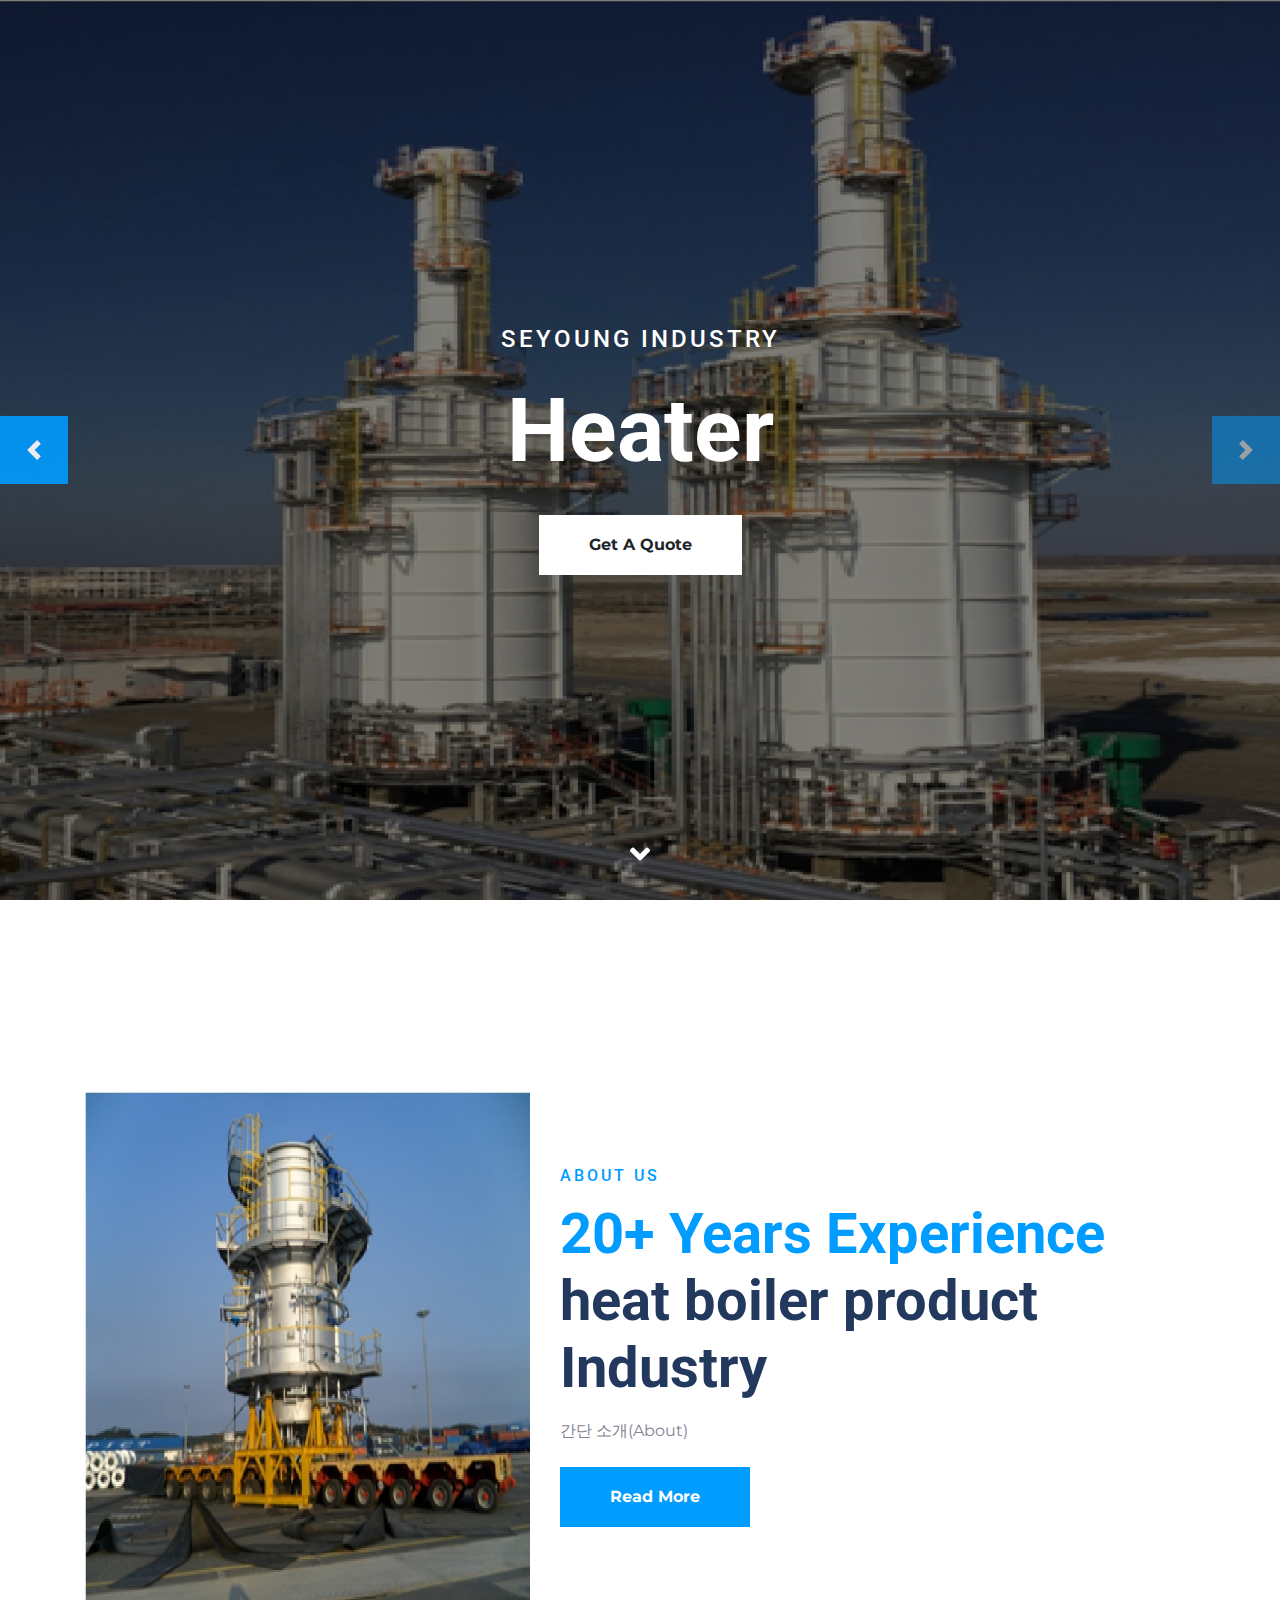
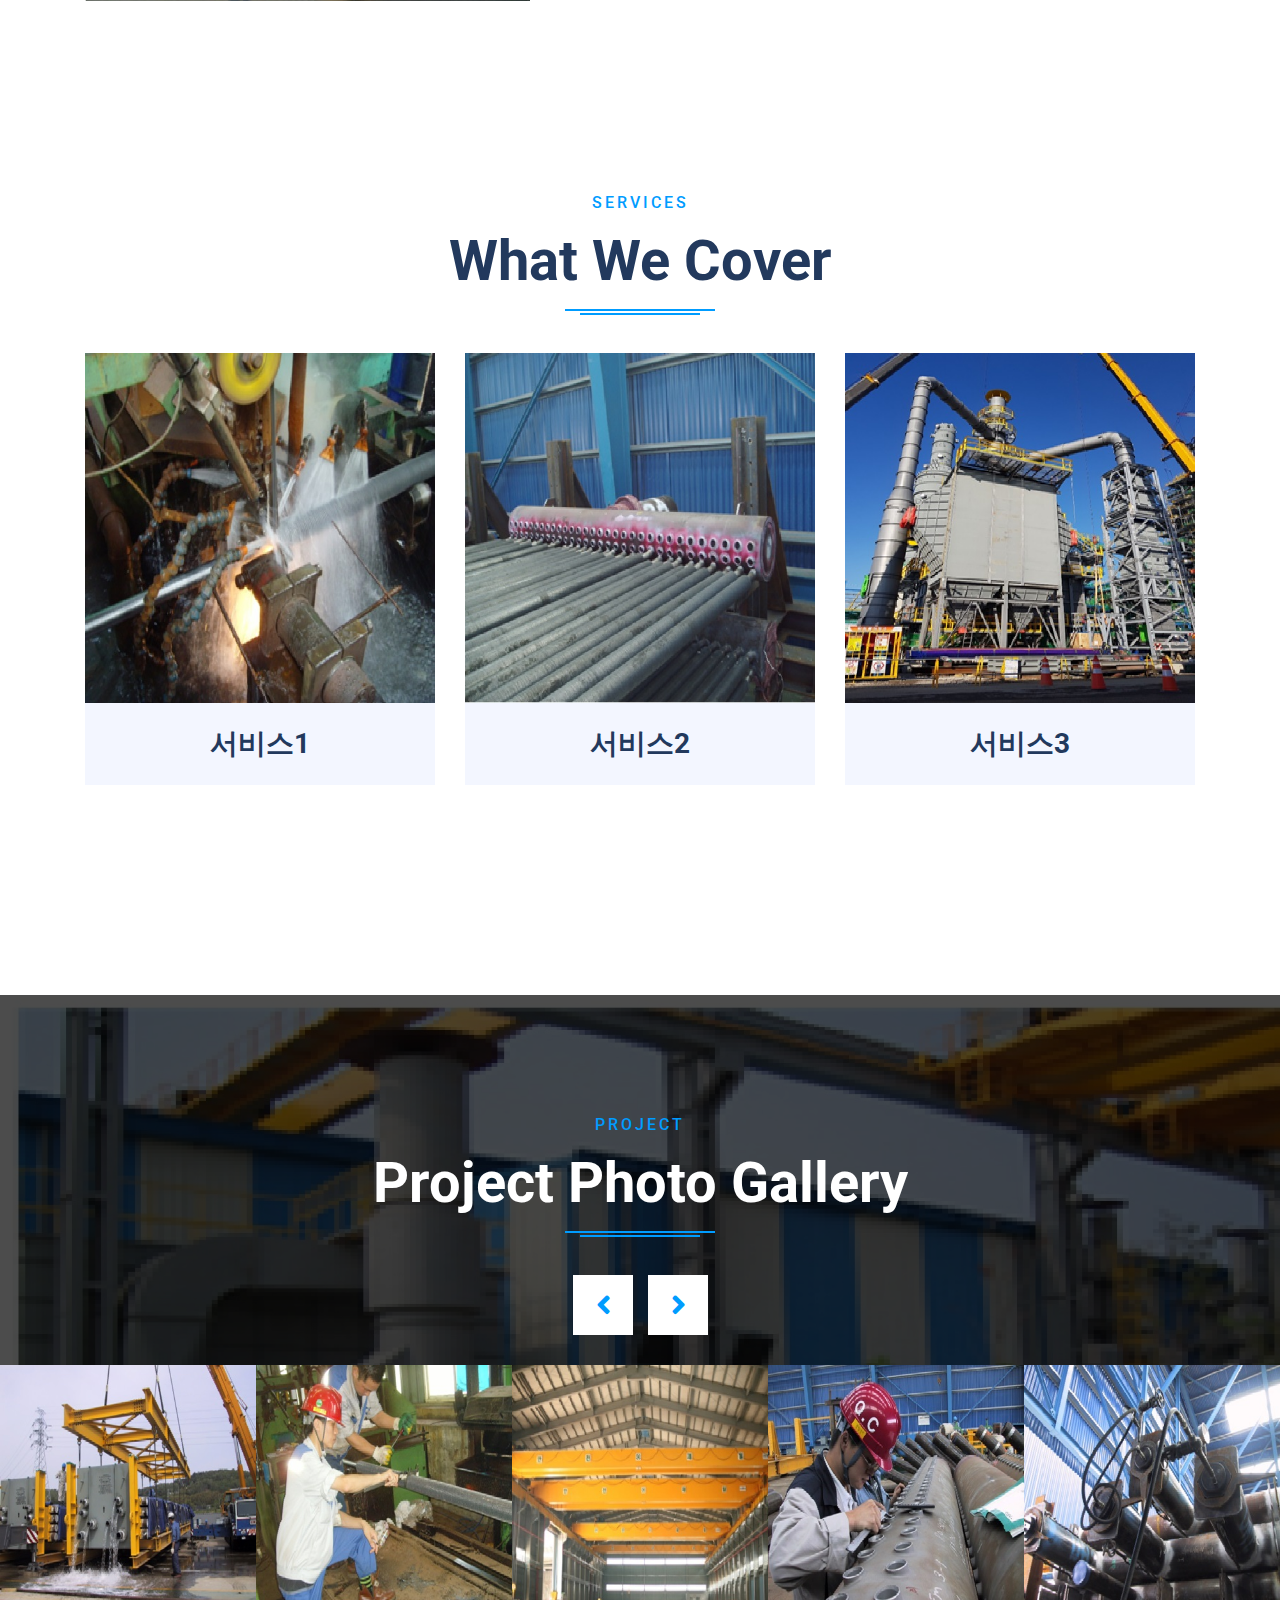
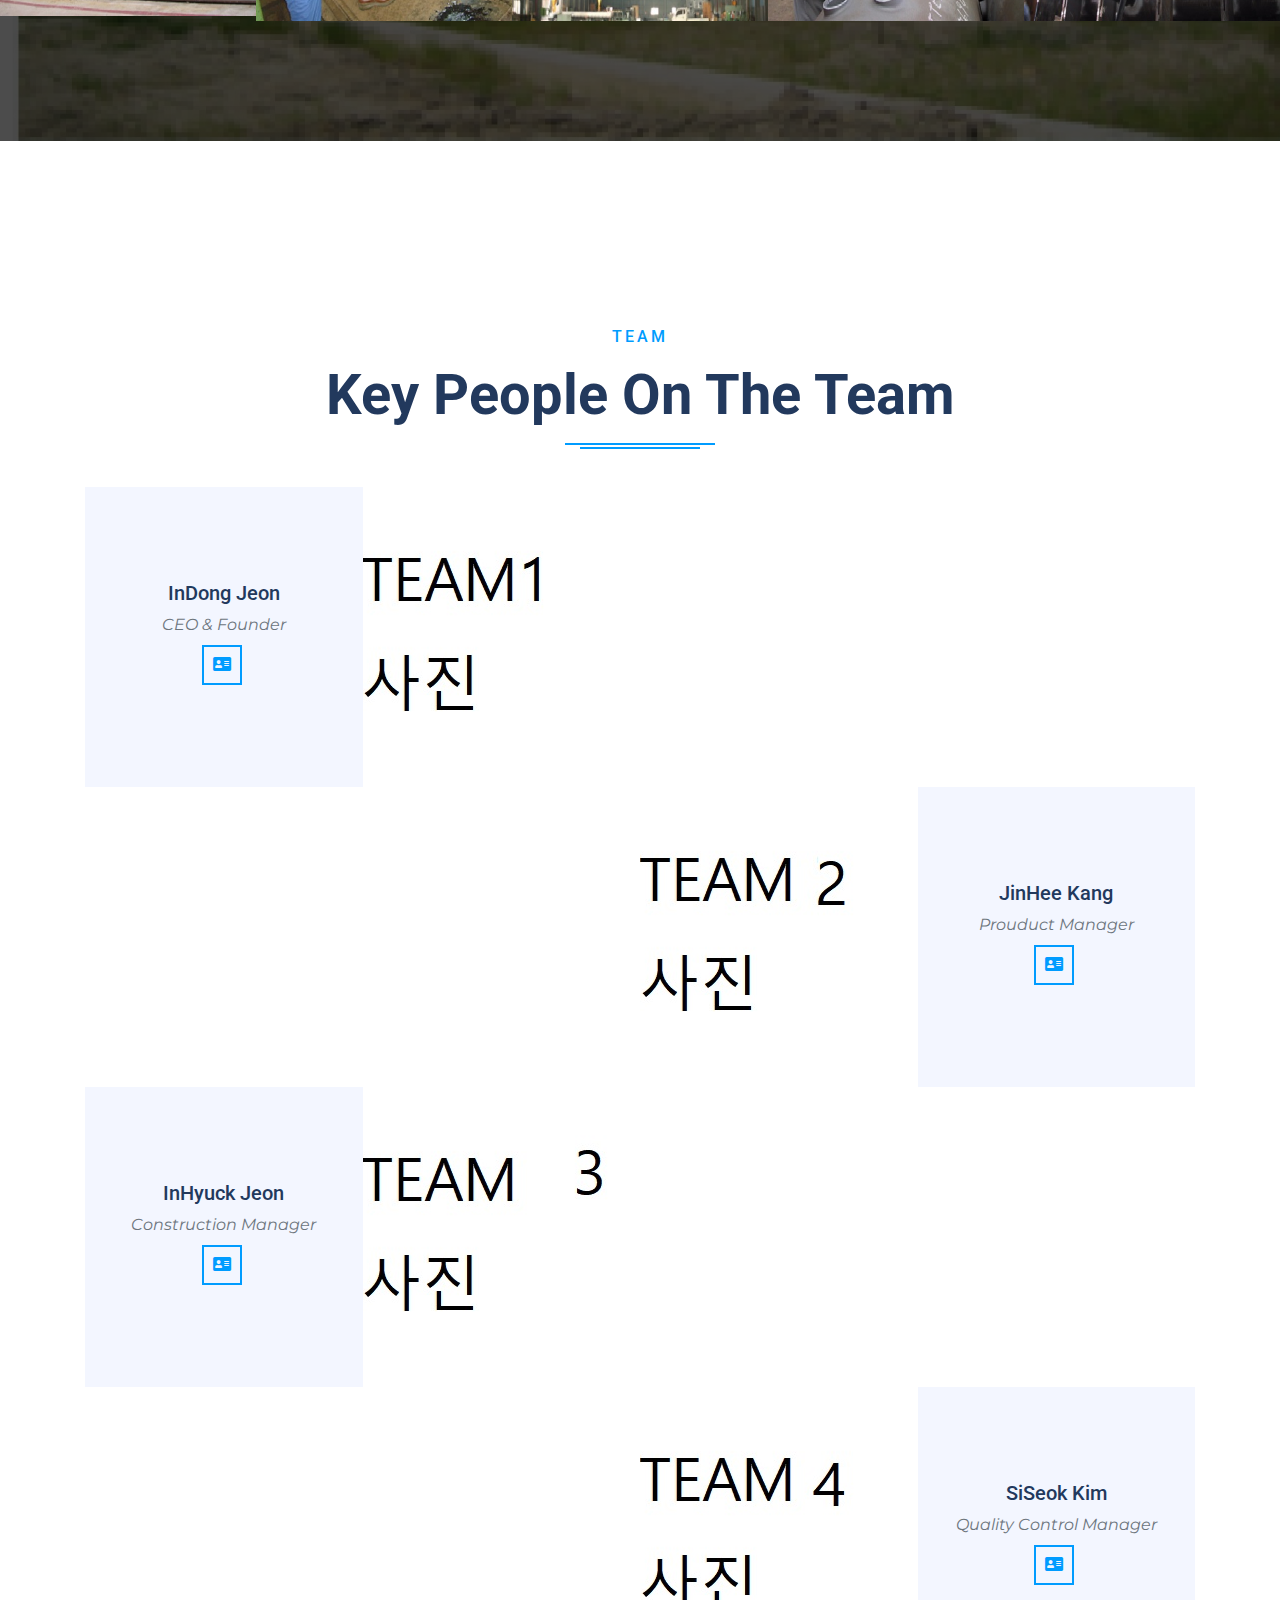
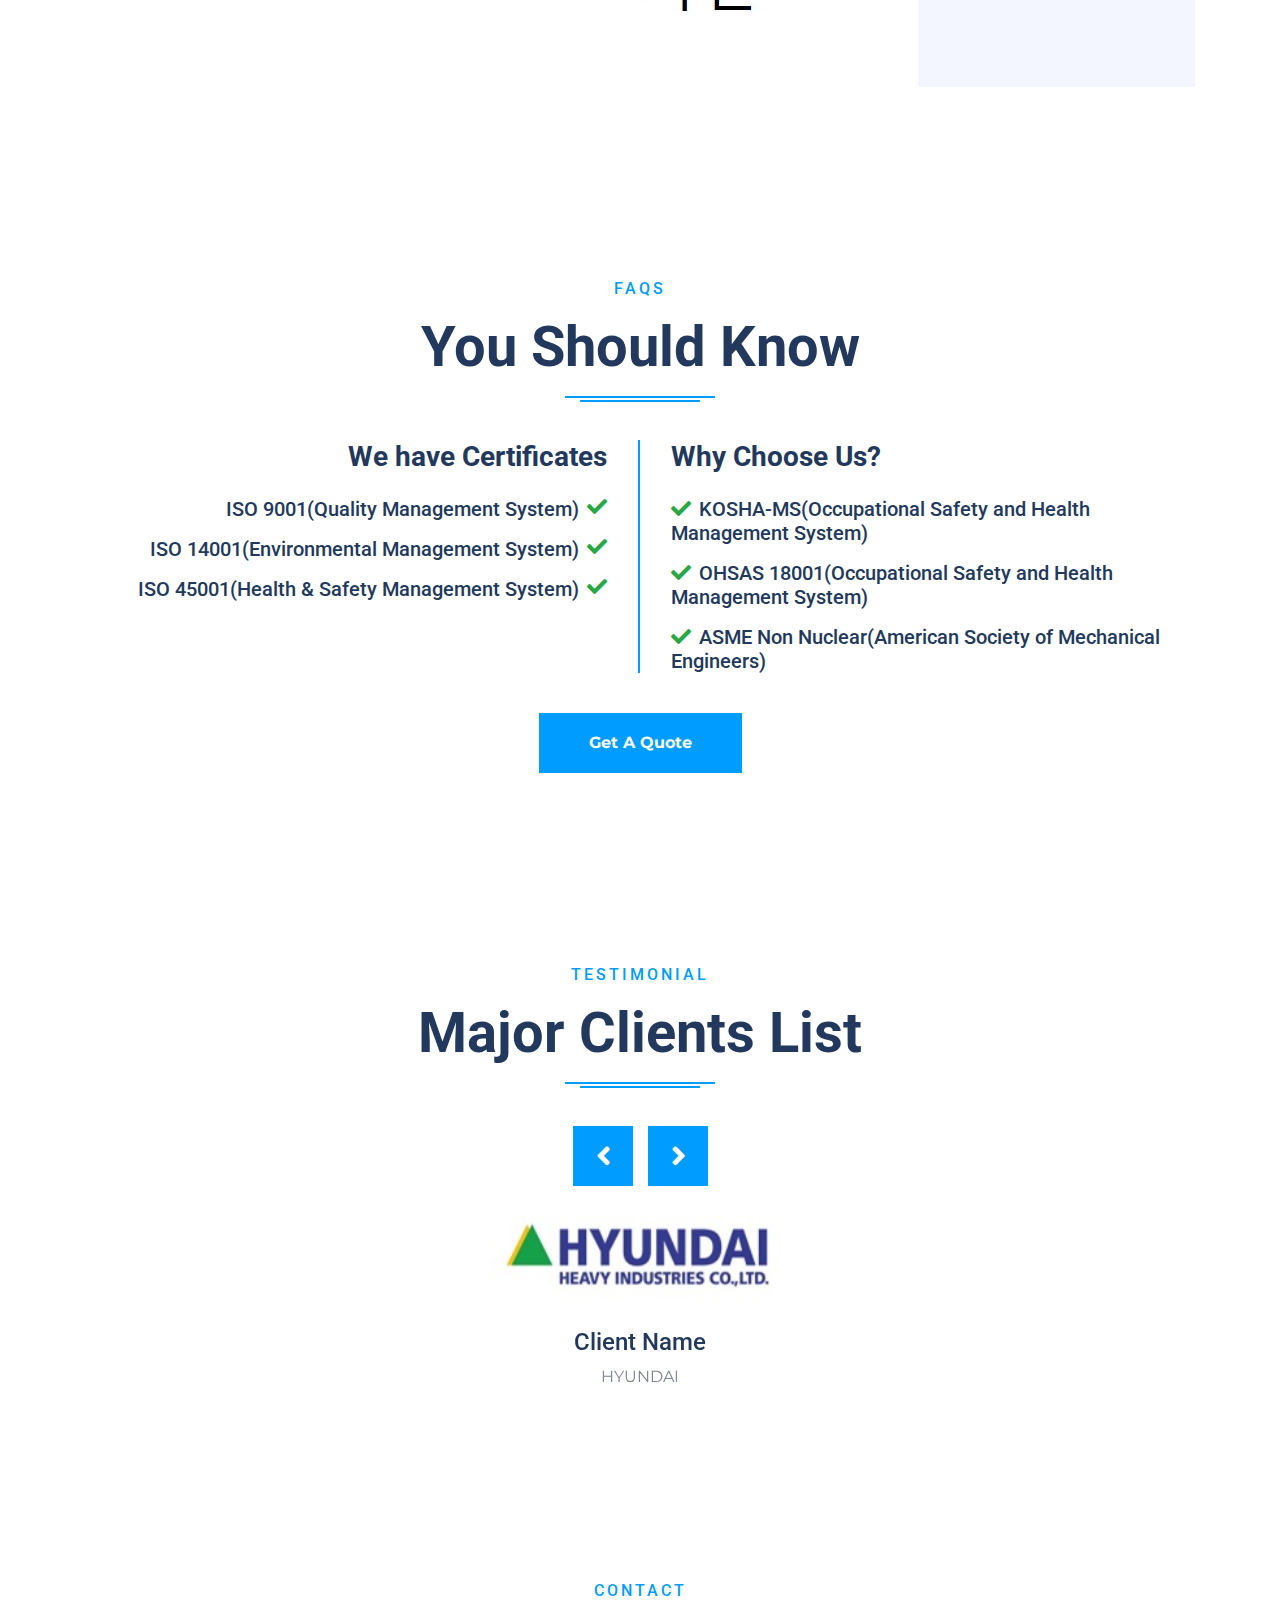
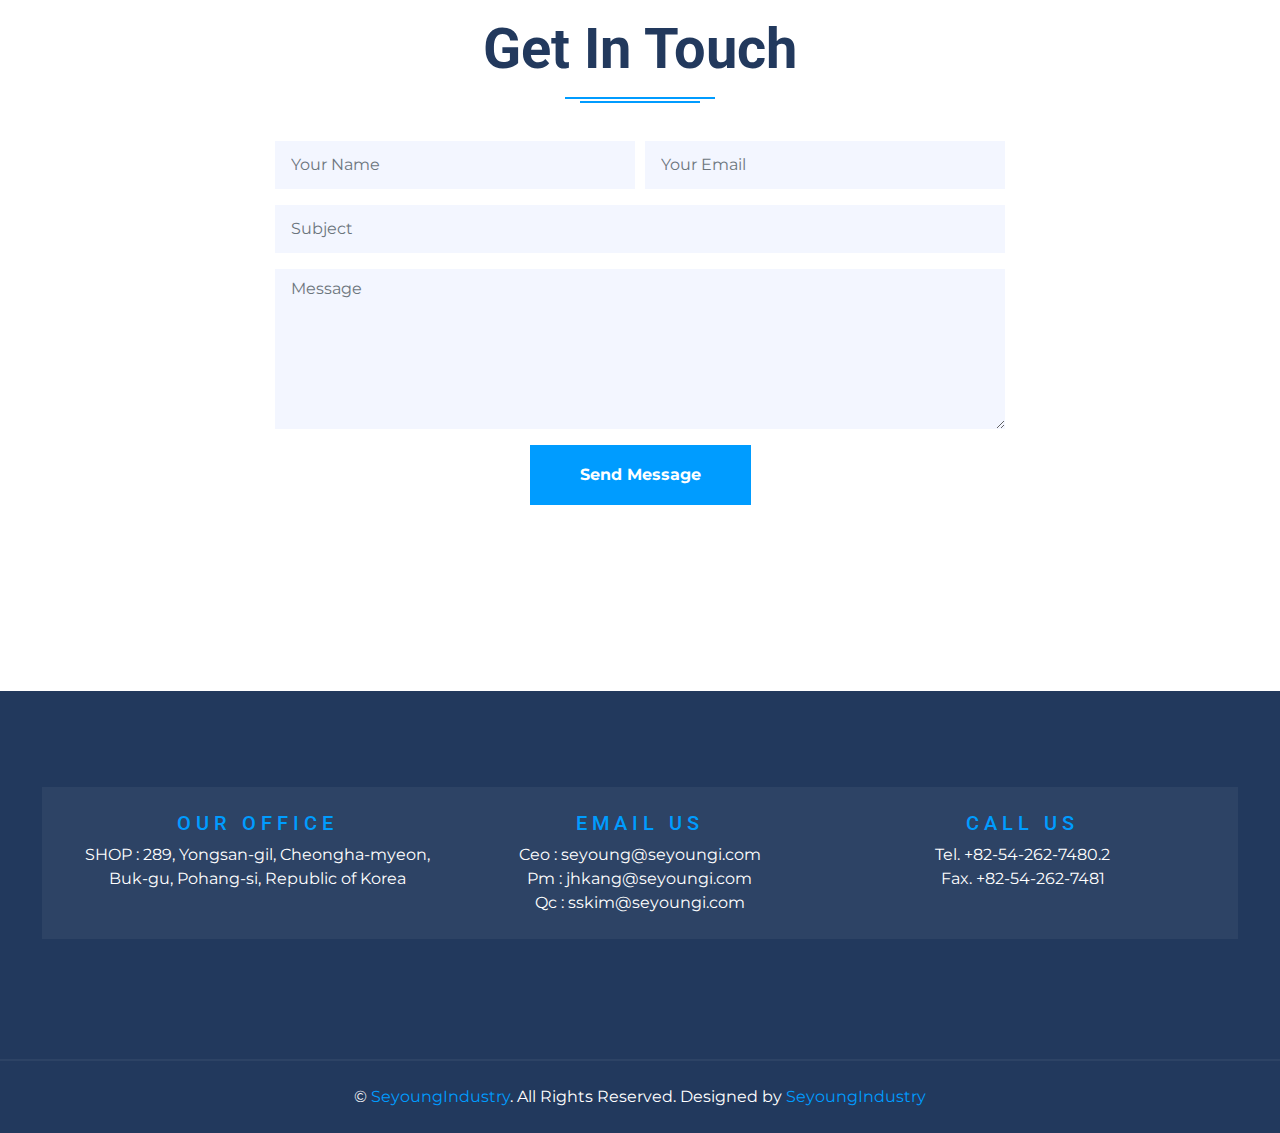
==== commit e63f978b: "update05.30" ====
--- a/index.html
+++ b/index.html
@@ -5,23 +5,30 @@
       name="google-site-verification"
       content="QSyc8bPbYswjHzWzd0c6nw9z3xge_Pp34uYIpQJoWA8"
     />
+    <meta
+      name="naver-site-verification"
+      content="af8e3a7000d72cf06c7e57568ac4974c31211af2"
+    />
     <meta charset="utf-8" />
     <title>Seyoung - Seyoung Industry Website</title>
     <meta content="width=device-width, initial-scale=1.0" name="viewport" />
     <meta
-      content="SeyoungIndustry, seyoung, 세영산업, 세영인더스트리"
+      content="SeyoungIndustry, seyoung, 세영산업, 세영인더스트리, Seyoungi, Seyoung industry"
       name="keywords"
     />
     <meta
-      content="SeyoungIndustry, seyoung, 세영산업, 세영인더스트리"
+      content="SeyoungIndustry, seyoung, 세영산업, 세영인더스트리, Seyoungi, Seyoung industry"
       name="description"
     />
 
     <meta property="og:type" content="website" />
     <meta property="og:title" content="Seyoung" />
-    <meta property="og:description" content="SeyoungIndustry" />
-    <meta property="og:image" content="http://www.seyoungi.com/img/about.jpg" />
-    <meta property="og:url" content="http://www.seyoungi.com" />
+    <meta property="og:description" content="Seyoung Industry" />
+    <meta
+      property="og:image"
+      content="https://www.seyoungi.com/img/about.jpg"
+    />
+    <meta property="og:url" content="https://www.seyoungi.com" />
 
     <!-- Favicon -->
 
@@ -162,6 +169,7 @@
         <div class="navbar-nav mr-auto py-0">
           <a href="#team" class="nav-item nav-link">Team</a>
           <a href="#faqs" class="nav-item nav-link">FAQs</a>
+          <a href="#Testimonial" class="nav-item nav-link">Testimonial</a>
           <a href="#contact" class="nav-item nav-link">Contact</a>
         </div>
       </div>
@@ -184,6 +192,7 @@
               class="position-absolute w-100 h-100"
               src="img/carousel-1.jpg"
               style="object-fit: cover"
+              alt=""
             />
             <div
               class="carousel-caption d-flex flex-column align-items-center justify-content-center"
@@ -212,6 +221,7 @@
               class="position-absolute w-100 h-100"
               src="img/carousel-2.jpg"
               style="object-fit: cover"
+              alt=""
             />
             <div
               class="carousel-caption d-flex flex-column align-items-center justify-content-center"
@@ -454,7 +464,7 @@
           >
             Team
           </h6>
-          <h1 class="font-secondary display-4">Meet The Team</h1>
+          <h1 class="font-secondary display-4">Key People On The Team</h1>
         </div>
         <div class="row justify-content-lg-start m-0 mb-4 pb-2 mb-sm-0 pb-sm-0">
           <div class="col-lg-6 p-0">
@@ -463,7 +473,7 @@
                 <div
                   class="h-100 d-flex flex-column justify-content-center bg-secondary p-4"
                 >
-                  <h5 class="mb-2">Indong Jeon</h5>
+                  <h5 class="mb-2">InDong Jeon</h5>
                   <p class="text-muted font-italic mb-2">CEO & Founder</p>
                   <div class="position-relative mb-2">
                     <a
@@ -499,10 +509,8 @@
                 <div
                   class="h-100 d-flex flex-column justify-content-center bg-secondary p-4"
                 >
-                  <h5 class="mb-2">bbbbb</h5>
-                  <p class="text-muted font-italic mb-2">qwe</p>
-                  <p>abcdefghiasdf</p>
-                  <p>mail :</p>
+                  <h5 class="mb-2">JinHee Kang</h5>
+                  <p class="text-muted font-italic mb-2">Prouduct Manager</p>
                   <div class="position-relative mb-2">
                     <a
                       class="btn btn-outline-primary btn-square mr-1"
@@ -523,10 +531,10 @@
                 <div
                   class="h-100 d-flex flex-column justify-content-center bg-secondary p-4"
                 >
-                  <h5 class="mb-2">cccc</h5>
-                  <p class="text-muted font-italic mb-2">qc</p>
-                  <p>abcdefghiasdf</p>
-                  <p>mail :</p>
+                  <h5 class="mb-2">InHyuck Jeon</h5>
+                  <p class="text-muted font-italic mb-2">
+                    Construction Manager
+                  </p>
                   <div class="position-relative mb-2">
                     <a
                       class="btn btn-outline-primary btn-square mr-1"
@@ -561,10 +569,10 @@
                 <div
                   class="h-100 d-flex flex-column justify-content-center bg-secondary p-4"
                 >
-                  <h5 class="mb-2">dddd</h5>
-                  <p class="text-muted font-italic mb-2">Engineer</p>
-                  <p>abcdefghiasdf</p>
-                  <p>mail :</p>
+                  <h5 class="mb-2">SiSeok Kim</h5>
+                  <p class="text-muted font-italic mb-2">
+                    Quality Control Manager
+                  </p>
                   <div class="position-relative mb-2">
                     <a
                       class="btn btn-outline-primary btn-square mr-1"
@@ -610,34 +618,28 @@
                 ></i
                 >ISO 14001(Environmental Management System)
               </h5>
-              <h5 class="mb-3">
+              <h5 class="mb-0">
                 <i
                   class="fa fa-check text-success float-md-right mr-2 mr-md-0 ml-md-2"
                 ></i
                 >ISO 45001(Health & Safety Management System)
               </h5>
-              <h5 class="mb-0">
-                <i
-                  class="fa fa-check text-success float-md-right mr-2 mr-md-0 ml-md-2"
-                ></i
-                >KOSHA-MS(Occupational Safety and Health Management System)
-              </h5>
             </div>
           </div>
           <div class="col-md-6">
             <div class="text-center text-md-left ml-md-3">
               <h3 class="mb-4">Why Choose Us?</h3>
               <h5 class="mb-3">
-                <i class="fa fa-check text-success mr-2"></i>a
+                <i class="fa fa-check text-success mr-2"></i
+                >KOSHA-MS(Occupational Safety and Health Management System)
               </h5>
               <h5 class="mb-3">
-                <i class="fa fa-check text-success mr-2"></i>b
-              </h5>
-              <h5 class="mb-3">
-                <i class="fa fa-check text-success mr-2"></i>c
+                <i class="fa fa-check text-success mr-2"></i>OHSAS
+                18001(Occupational Safety and Health Management System)
               </h5>
               <h5 class="mb-0">
-                <i class="fa fa-check text-success mr-2"></i>d
+                <i class="fa fa-check text-success mr-2"></i>ASME Non
+                Nuclear(American Society of Mechanical Engineers)
               </h5>
             </div>
           </div>
@@ -654,7 +656,7 @@
     <!-- FAQs End -->
 
     <!-- Testimonial Start -->
-    <div class="container-fluid py-5" id="testimonial">
+    <div class="container-fluid py-5" id="Testimonial">
       <div class="container py-5">
         <div
           class="section-title position-relative text-center"
@@ -677,7 +679,6 @@
                   src="img/testimonial-1.jpg"
                   style="width: 300px"
                 />
-                <p style="font-size: 22px">현대</p>
                 <h4>Client Name</h4>
                 <span>HYUNDAI</span>
               </div>
@@ -687,7 +688,6 @@
                   src="img/testimonial-2.jpg"
                   style="width: 300px"
                 />
-                <p style="font-size: 22px">asd</p>
                 <h4>Client Name</h4>
                 <span>S-oil</span>
               </div>
@@ -812,6 +812,7 @@
                   Email Us
                 </h5>
                 <p class="mb-4 m-md-0">Ceo : seyoung@seyoungi.com</p>
+                <p class="mb-4 m-md-0">Pm : jhkang@seyoungi.com</p>
                 <p class="mb-4 m-md-0">Qc : sskim@seyoungi.com</p>
               </div>
             </div>
@@ -837,7 +838,7 @@
     >
       <p class="m-0 text-white">
         &copy; <a href="#">SeyoungIndustry</a>. All Rights Reserved. Designed by
-        <a href="http://www.seyoungi.com">SeyoungIndustry</a>
+        <a href="https://www.seyoungi.com">SeyoungIndustry</a>
       </p>
     </div>
     <!-- Footer End -->
@@ -870,9 +871,40 @@
               src="img/about.jpg"
               width="300px"
               height="300px"
-              alt="SeyoungIndustry"
+              alt="Seyoung Industry"
+              style="float: left"
             />
-            <p>사진3 회사설명1</p>
+            <div style="overflow: hidden; padding-left: 20px">
+              <h1 style="font-size: 24px">Company Information</h1>
+              <p>Registration Number : 610-86-07202</p>
+              <p>Representative : 전인동 (InDong Jeon)</p>
+              <p>Date of Incorporation : 14 / 04 / 2011</p>
+            </div>
+            <div style="overflow: hidden; padding-left: 20px">
+              <h1 style="font-size: 24px">History</h1>
+              <p>2002 : Company established</p>
+              <p>2007 : Pohang Shop established</p>
+              <p>
+                2010 : Obtaining Authorized ASME Certificates(S, U, PP & NB)
+              </p>
+              <p>
+                2011 : Changed name from Seyoung Industry company to Seyoung
+                Industry Co., Ltd.
+              </p>
+              <p>2011 : Obtaining Manufacture Certificate for High Pressure</p>
+              <p>
+                2016 : Obtaining Certificate of Environmental Management System
+                (ISO 14001)
+              </p>
+              <p>
+                2016 : Obtaining Certificate of Health & Safety Management
+                System (OHSAS 18001)
+              </p>
+              <p>
+                2021 : Obtaining Certificate of Health & Safety Management
+                System (ISO 45001)
+              </p>
+            </div>
           </div>
         </div>
       </div>
@@ -948,10 +980,10 @@
               src="img/product-2.jpg"
               alt="SeyoungIndustry"
             />
-            <p>사진1 회사설명1</p>
-            <p>사진1 회사설명2</p>
-            <p>사진1 회사설명3</p>
-            <p>사진1 회사설명4</p>
+            <p>사진2 회사설명1</p>
+            <p>사진2 회사설명2</p>
+            <p>사진2 회사설명3</p>
+            <p>사진2 회사설명4</p>
           </div>
         </div>
       </div>
@@ -1009,7 +1041,7 @@
       <div class="modal-dialog modal-dialog" role="document">
         <div class="modal-content">
           <div class="modal-header">
-            <h5 class="modal-title" id="adModal1Title">Indong Jeon</h5>
+            <h5 class="modal-title" id="adModal1Title">InDong Jeon</h5>
             <button
               type="button"
               class="close"
@@ -1026,6 +1058,7 @@
               style="float: right; width: 100px; height: 100px"
               alt="SeyoungIndustry"
             />
+            <p>Position : President</p>
             <p>Num : +82 10 3862 0843</p>
             <p>Mail : idjeon@seyoungi.com</p>
           </div>
@@ -1040,13 +1073,13 @@
       id="adModal2"
       tabindex="-1"
       role="dialog"
-      aria-labelledby="adModal1Title"
+      aria-labelledby="adModal2Title"
       aria-hidden="true"
     >
       <div class="modal-dialog modal-dialog" role="document">
         <div class="modal-content">
           <div class="modal-header">
-            <h5 class="modal-title" id="adModal1Title">Seyoung Industry</h5>
+            <h5 class="modal-title" id="adModal2Title">JinHee Kang</h5>
             <button
               type="button"
               class="close"
@@ -1063,7 +1096,9 @@
               style="float: right; width: 100px; height: 100px"
               alt="SeyoungIndustry"
             />
-            <p>NUM :</p>
+            <p>Position : Managing Director</p>
+            <p>Num : +82 10 4439 4042</p>
+            <p>Mail : jhkang@seyoungi.com</p>
           </div>
         </div>
       </div>
@@ -1076,13 +1111,13 @@
       id="adModal3"
       tabindex="-1"
       role="dialog"
-      aria-labelledby="adModal1Title"
+      aria-labelledby="adModal3Title"
       aria-hidden="true"
     >
       <div class="modal-dialog modal-dialog" role="document">
         <div class="modal-content">
           <div class="modal-header">
-            <h5 class="modal-title" id="adModal1Title">Seyoung Industry</h5>
+            <h5 class="modal-title" id="adModal3Title">InHyuck Jeon</h5>
             <button
               type="button"
               class="close"
@@ -1099,7 +1134,9 @@
               style="float: right; width: 100px; height: 100px"
               alt="SeyoungIndustry"
             />
-            <p>NUM :</p>
+            <p>Position : Protuction Director</p>
+            <p>Num : +82 10 4577 6844</p>
+            <p>Mail : ihjeon@seyoungi.com</p>
           </div>
         </div>
       </div>
@@ -1112,13 +1149,13 @@
       id="adModal4"
       tabindex="-1"
       role="dialog"
-      aria-labelledby="adModal1Title"
+      aria-labelledby="adModal4Title"
       aria-hidden="true"
     >
       <div class="modal-dialog modal-dialog" role="document">
         <div class="modal-content">
           <div class="modal-header">
-            <h5 class="modal-title" id="adModal1Title">Seyoung Industry</h5>
+            <h5 class="modal-title" id="adModal4Title">SiSeok Kim</h5>
             <button
               type="button"
               class="close"
@@ -1135,7 +1172,9 @@
               style="float: right; width: 100px; height: 100px"
               alt="SeyoungIndustry"
             />
-            <p>NUM :</p>
+            <p>Position : Deputy General Manager</p>
+            <p>Num : +82 10 3501 1181</p>
+            <p>Mail : sskim@seyoungi.com</p>
           </div>
         </div>
       </div>
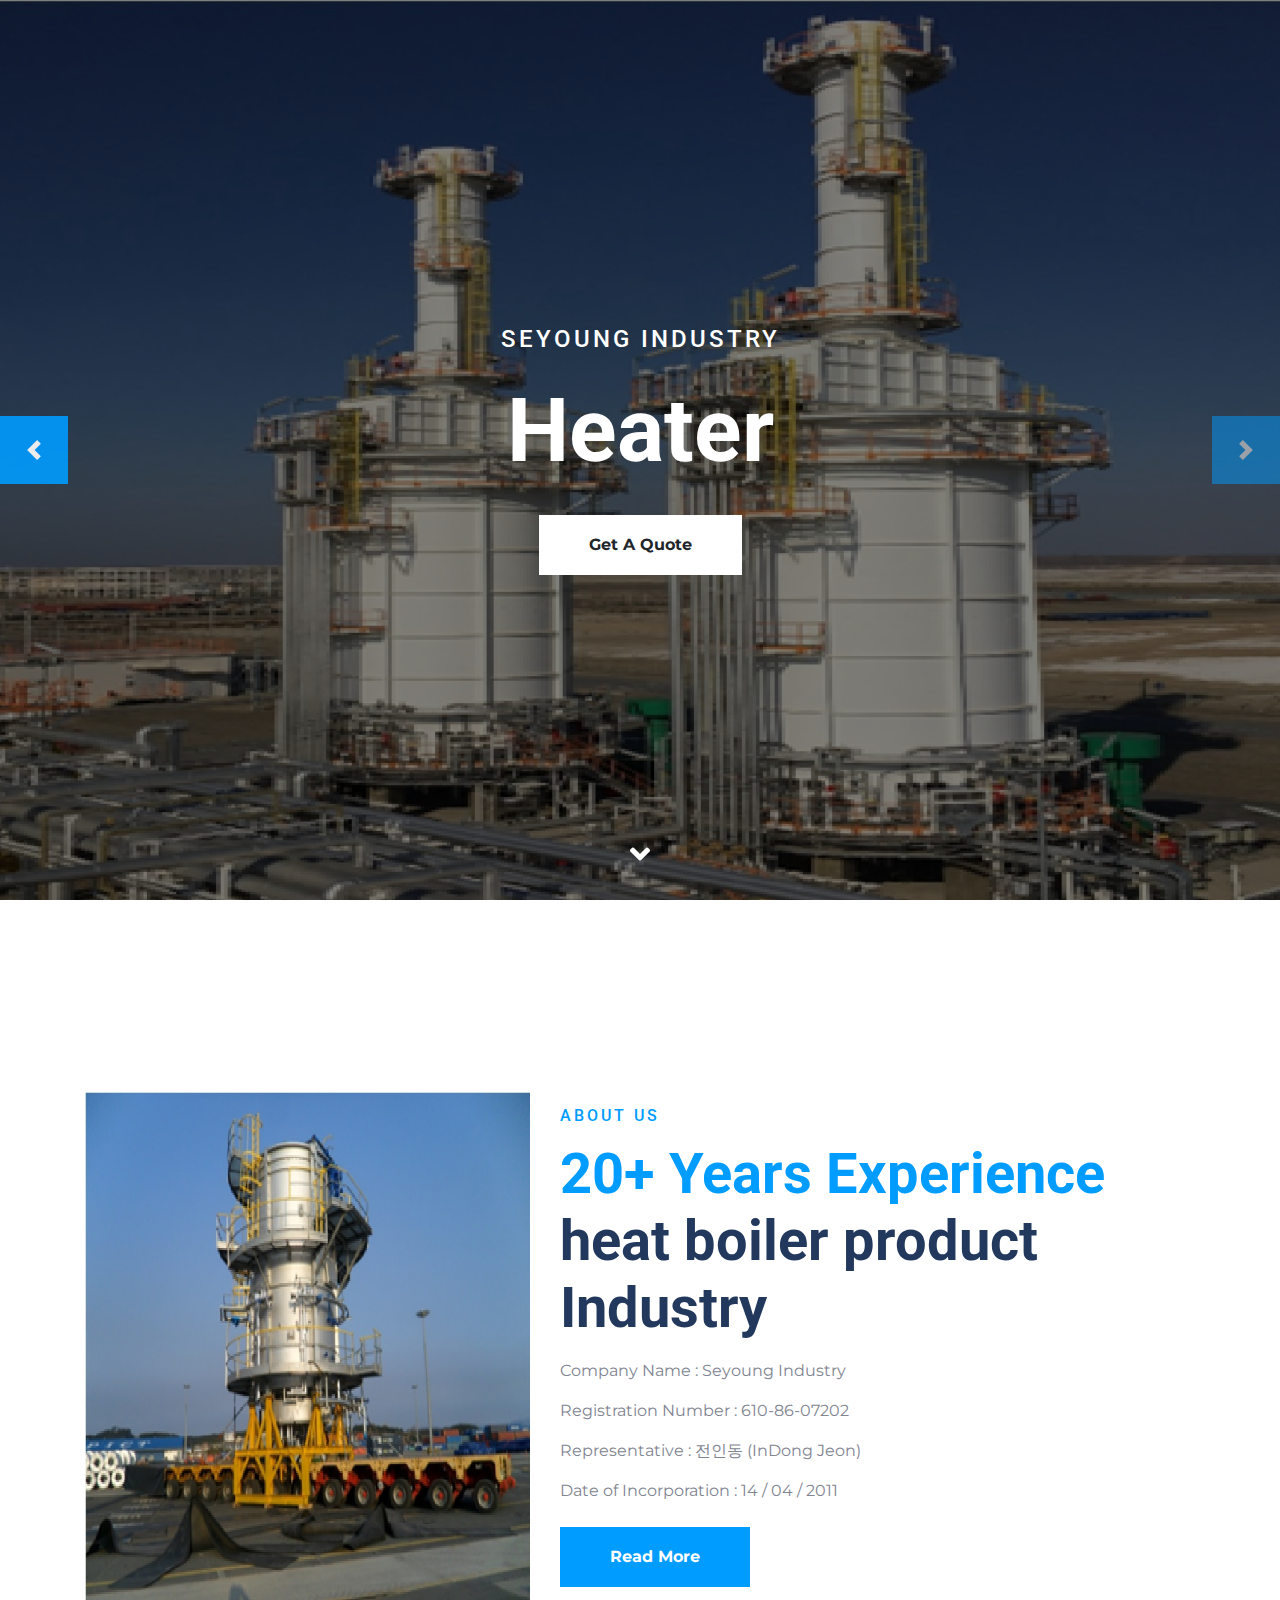
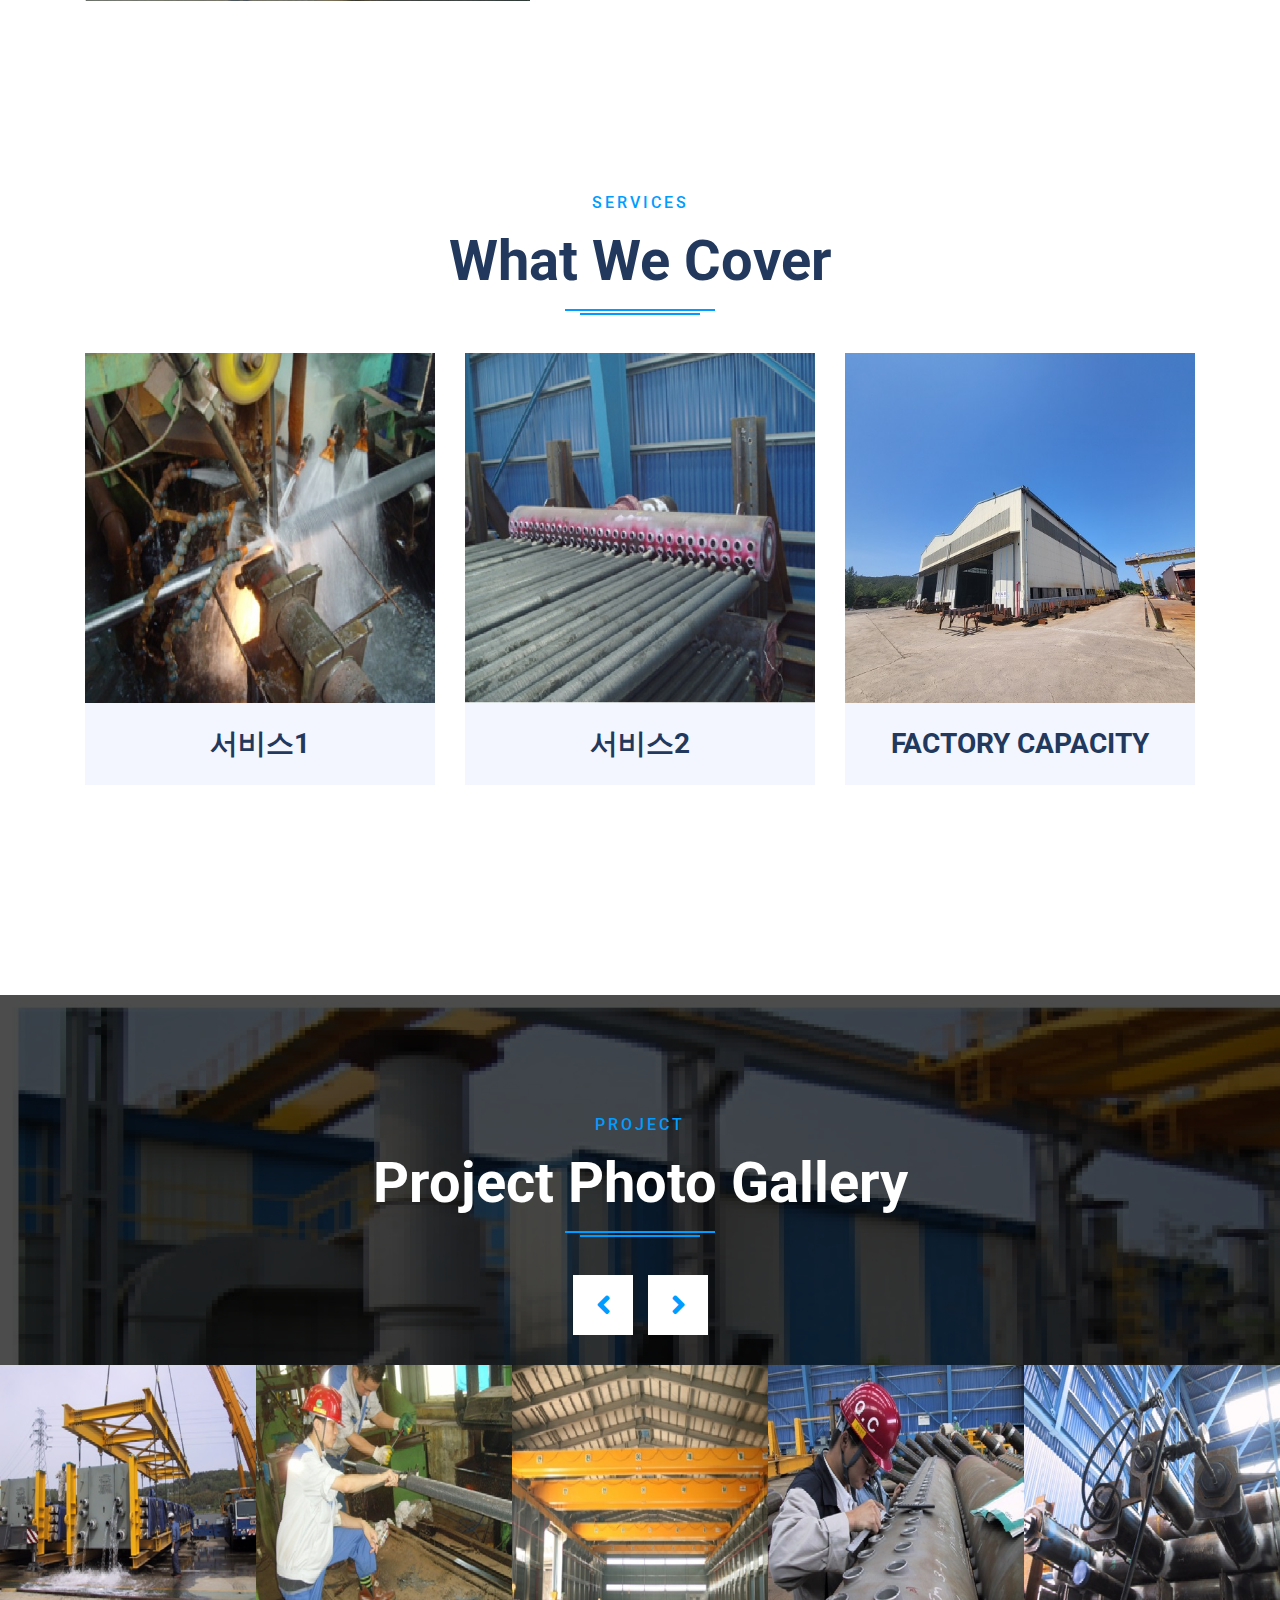
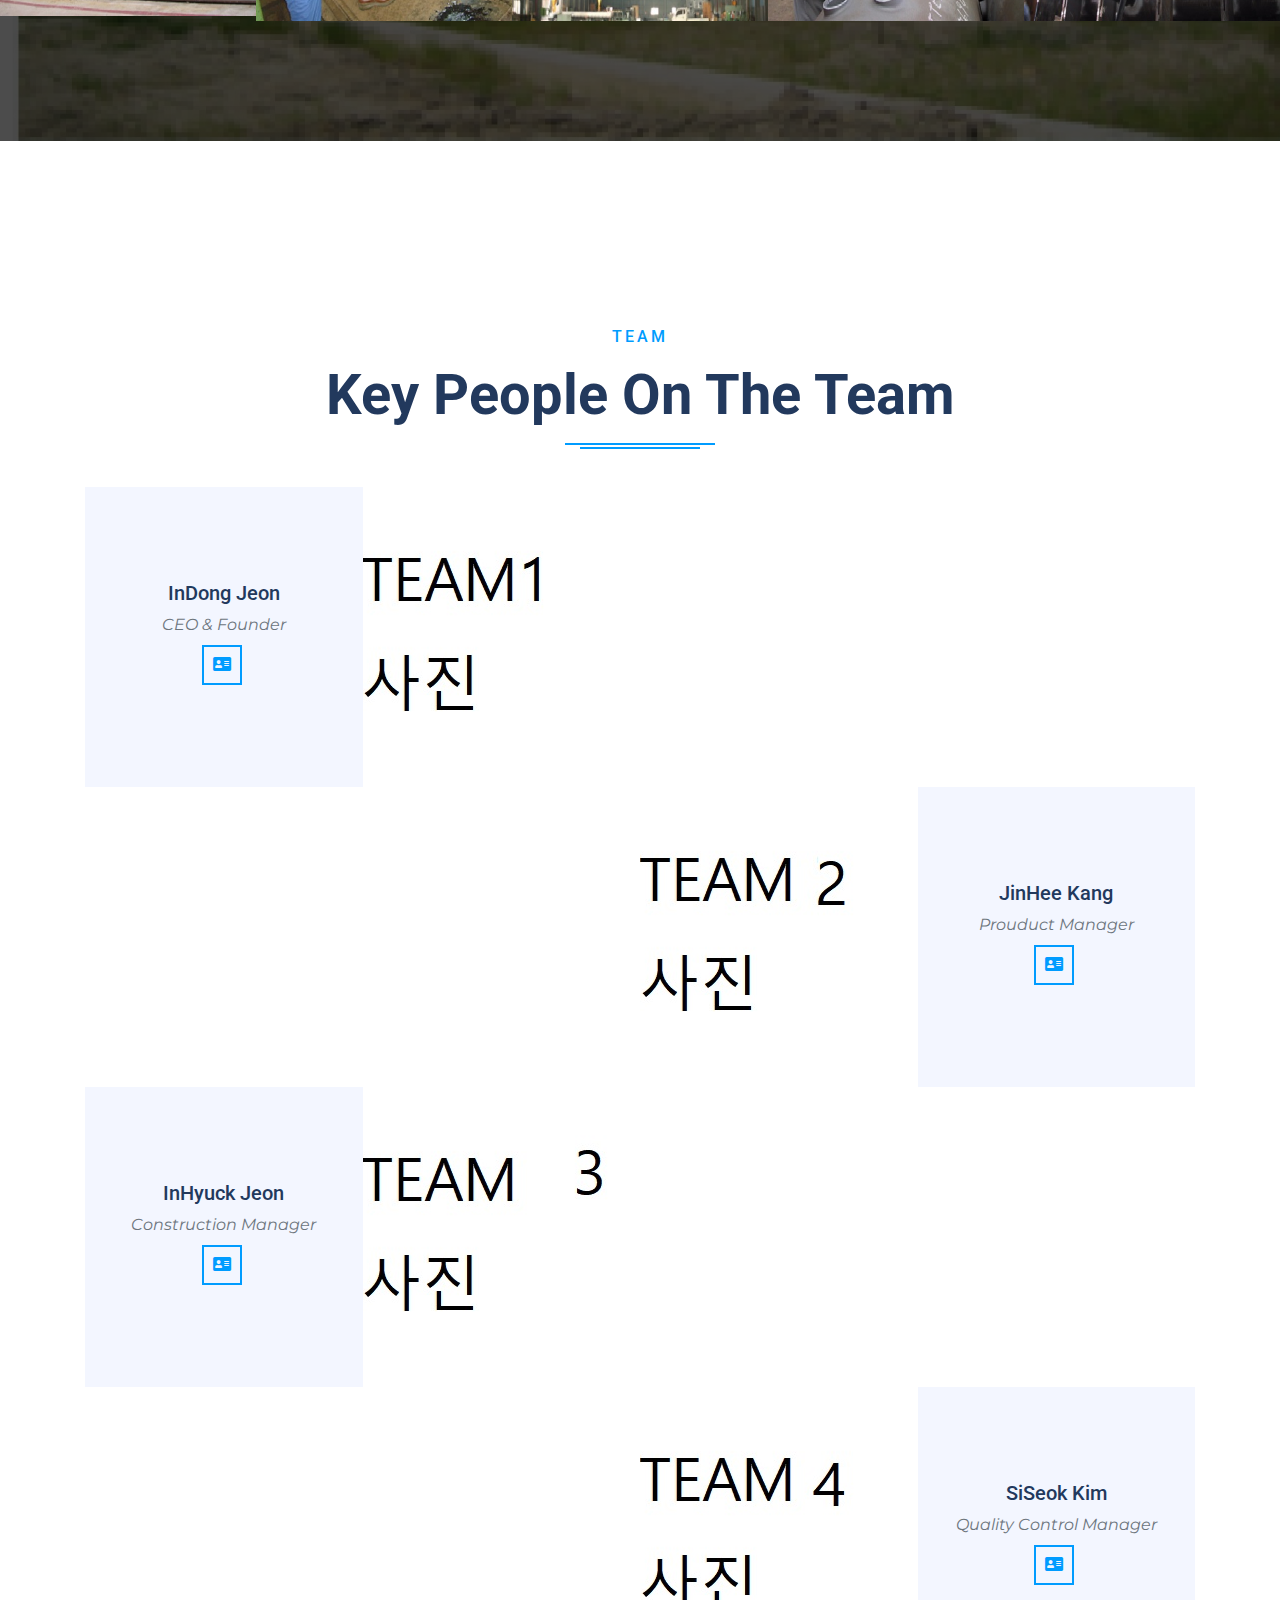
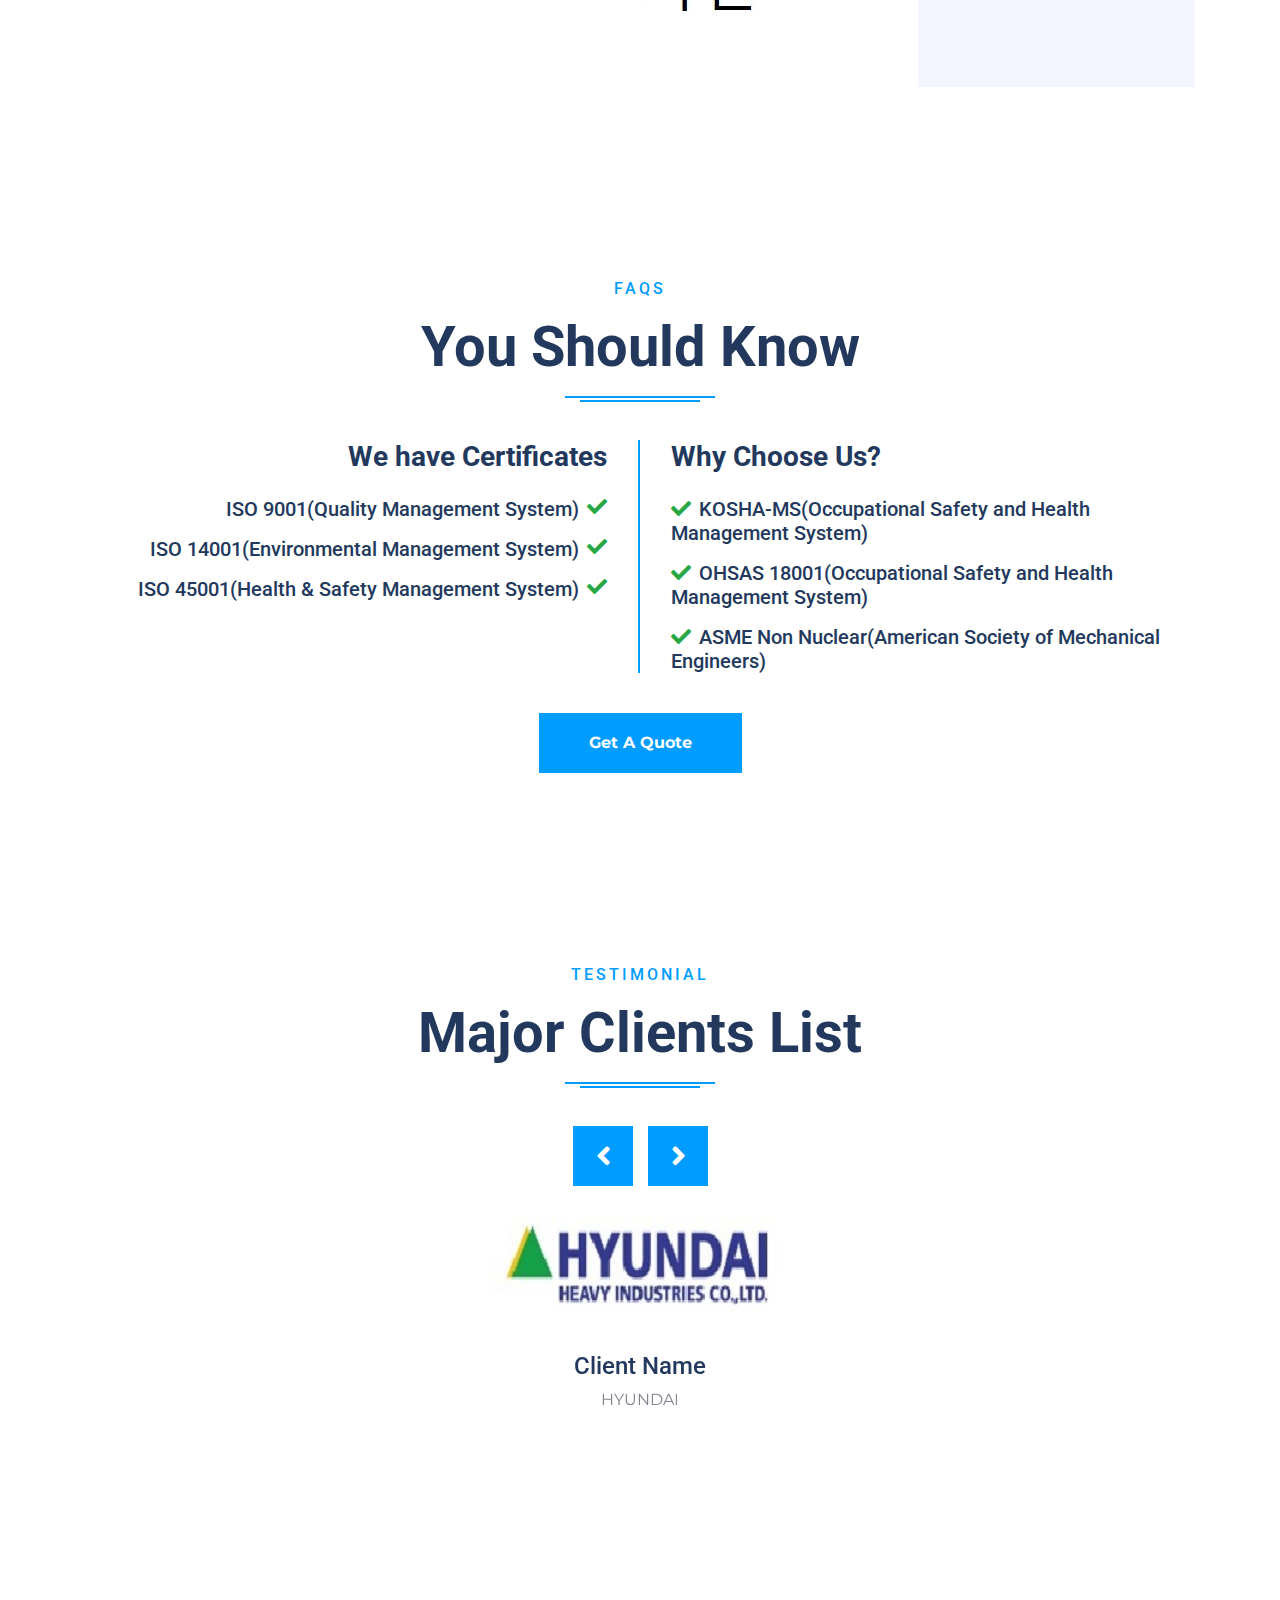
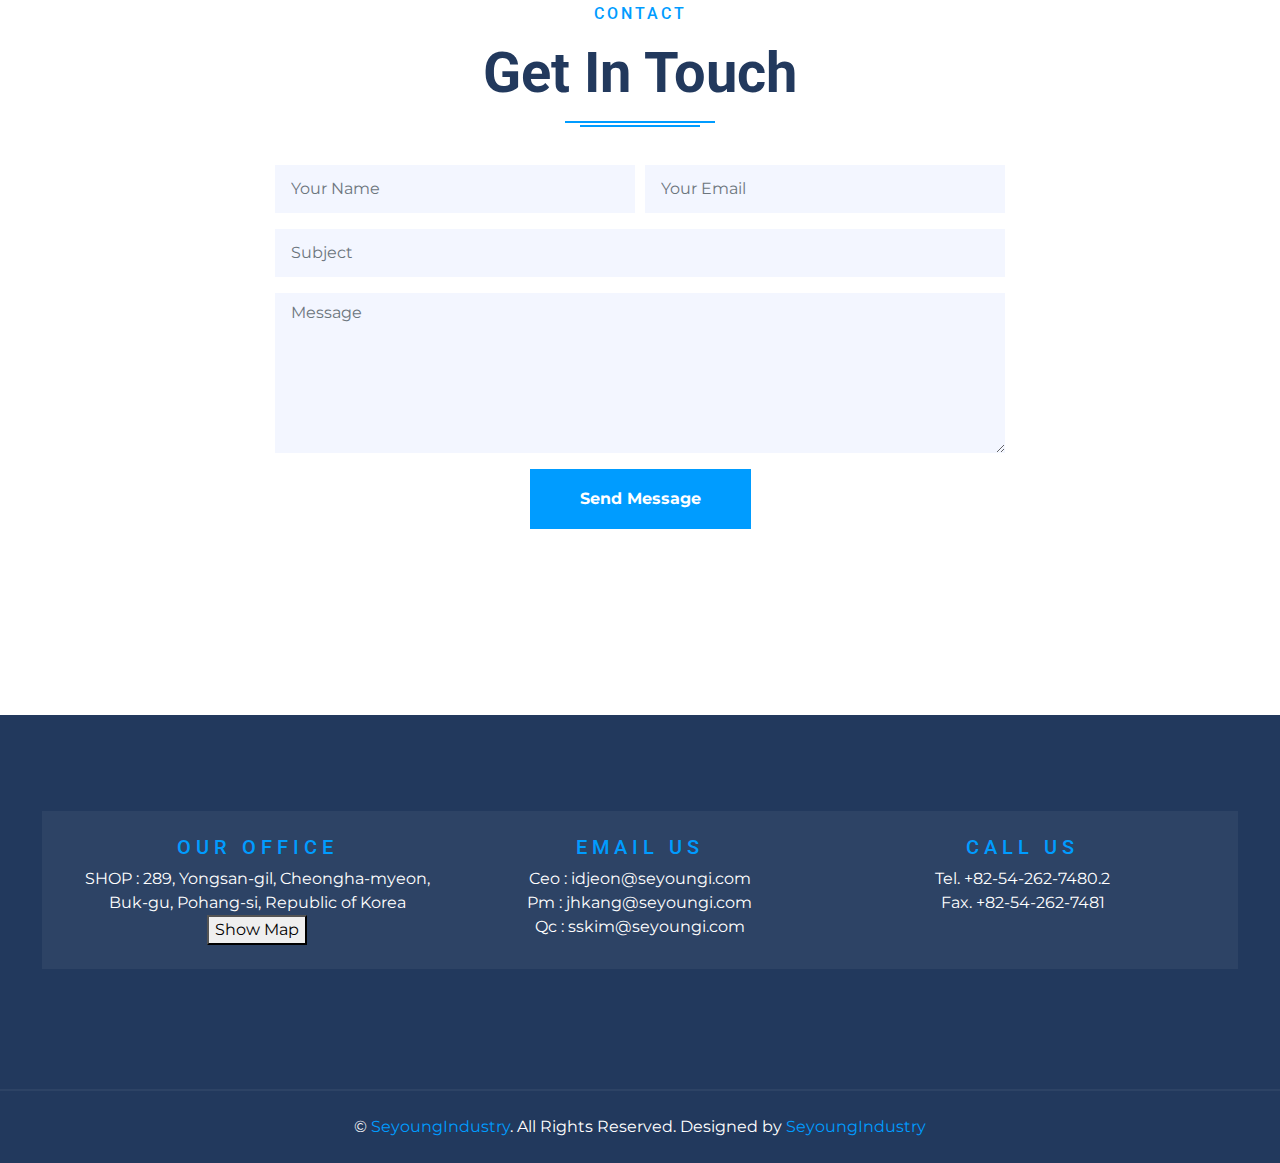
==== commit 5e044a64: "patch06-01" ====
--- a/index.html
+++ b/index.html
@@ -1,14 +1,6 @@
 <!DOCTYPE html>
 <html lang="en">
   <head>
-    <meta
-      name="google-site-verification"
-      content="QSyc8bPbYswjHzWzd0c6nw9z3xge_Pp34uYIpQJoWA8"
-    />
-    <meta
-      name="naver-site-verification"
-      content="af8e3a7000d72cf06c7e57568ac4974c31211af2"
-    />
     <meta charset="utf-8" />
     <title>Seyoung - Seyoung Industry Website</title>
     <meta content="width=device-width, initial-scale=1.0" name="viewport" />
@@ -110,8 +102,6 @@
       content="/img/favi/ms-icon-144x144.png"
     />
     <meta name="theme-color" content="#ffffff" />
-
-    <!-- ///추후수정/// -->
 
     <!-- Google Web Fonts -->
     <link rel="preconnect" href="https://fonts.gstatic.com" />
@@ -164,7 +154,16 @@
           href="index.html"
           class="navbar-brand bg-primary px-4 mx-3 d-none d-lg-block"
         >
-          <h1 class="display-4 text-white text-uppercase m-0">Seyoung</h1>
+          <div class="d-flex align-items-center">
+            <span class="icon mr-2">
+              <img
+                src="img/favi/favicon-96x96.png"
+                alt="세영인더스트리"
+                style="width: 45px"
+              />
+            </span>
+            <h1 class="display-4 text-white text-uppercase m-0">Seyoung</h1>
+          </div>
         </a>
         <div class="navbar-nav mr-auto py-0">
           <a href="#team" class="nav-item nav-link">Team</a>
@@ -283,7 +282,10 @@
               <span class="text-primary">20+ Years Experience</span> heat boiler
               product Industry
             </h1>
-            <p>간단 소개(About)</p>
+            <p>Company Name : Seyoung Industry</p>
+            <p>Registration Number : 610-86-07202</p>
+            <p>Representative : 전인동 (InDong Jeon)</p>
+            <p>Date of Incorporation : 14 / 04 / 2011</p>
             <a
               class="btn btn-primary font-weight-bold py-3 px-5 mt-2"
               type="button"
@@ -360,7 +362,7 @@
                 </a>
               </div>
               <div class="bg-secondary text-center p-4">
-                <h3 class="m-0">서비스3</h3>
+                <h3 class="m-0">FACTORY CAPACITY</h3>
               </div>
             </div>
           </div>
@@ -690,6 +692,33 @@
                 />
                 <h4>Client Name</h4>
                 <span>S-oil</span>
+              </div>
+              <div class="text-center">
+                <img
+                  class="img-fluid mx-auto mb-3"
+                  src="img/testimonial-3.jpg"
+                  style="width: 300px"
+                />
+                <h4>Client Name</h4>
+                <span>KTI Corporation</span>
+              </div>
+              <div class="text-center">
+                <img
+                  class="img-fluid mx-auto mb-3"
+                  src="img/testimonial-4.jpg"
+                  style="width: 300px"
+                />
+                <h4>Client Name</h4>
+                <span>SAMSUNG Engineering</span>
+              </div>
+              <div class="text-center">
+                <img
+                  class="img-fluid mx-auto mb-3"
+                  src="img/testimonial-5.jpg"
+                  style="width: 300px"
+                />
+                <h4>Client Name</h4>
+                <span>SK E&C</span>
               </div>
             </div>
           </div>
@@ -801,6 +830,7 @@
                   SHOP : 289, Yongsan-gil, Cheongha-myeon, Buk-gu, Pohang-si,
                   Republic of Korea
                 </p>
+                <button onclick="openMap()">Show Map</button>
               </div>
             </div>
             <div class="col-md-4">
@@ -811,7 +841,7 @@
                 >
                   Email Us
                 </h5>
-                <p class="mb-4 m-md-0">Ceo : seyoung@seyoungi.com</p>
+                <p class="mb-4 m-md-0">Ceo : idjeon@seyoungi.com</p>
                 <p class="mb-4 m-md-0">Pm : jhkang@seyoungi.com</p>
                 <p class="mb-4 m-md-0">Qc : sskim@seyoungi.com</p>
               </div>
@@ -1002,7 +1032,7 @@
         <div class="modal-content">
           <div class="modal-header">
             <h5 class="modal-title" id="serviceModal3Title">
-              Seyoung Industry
+              FACTORY CAPACITY
             </h5>
             <button
               type="button"
@@ -1013,16 +1043,89 @@
               <span aria-hidden="true">&times;</span>
             </button>
           </div>
-          <div class="modal-body">
-            <img
-              class="img-fluid mb-4"
-              src="img/product-3.jpg"
-              alt="SeyoungIndustry"
-            />
-            <p>사진3 회사설명1</p>
-            <p>사진3 회사설명2</p>
-            <p>사진3 회사설명3</p>
-            <p>사진3 회사설명4</p>
+          <style>
+            table {
+              border-collapse: collapse;
+              width: 100%;
+            }
+
+            th,
+            td {
+              padding: 8px;
+              text-align: left;
+            }
+
+            th {
+              background-color: #acbdf3fc; /* 제목 색상 */
+              vertical-align: top;
+            }
+
+            td {
+              background-color: #ffffff; /* 내용 색상 */
+            }
+
+            .small {
+              font-size: 12px; /* 특정 행의 글자 크기를 조정 */
+            }
+            .table-container {
+              display: flex;
+              flex-direction: column;
+              height: fit-content;
+            }
+
+            .table-container table {
+              margin-bottom: 20px;
+            }
+          </style>
+          <div class="table-container">
+            <table>
+              <tr>
+                <th>Factory</th>
+                <th>Area</th>
+                <th>Capcity</th>
+                <th>Main Production</th>
+                <th>Remarks</th>
+              </tr>
+              <tr>
+                <td>Factory #1</td>
+                <!-- rowspan 속성을 사용하여 Factory #1 셀이 2행을 차지하도록 설정하고, Shop 값을 포함한 셀로 수정 -->
+                <td>Total : 54,000<br />Shop : 3,260</td>
+                <td>3,600 ton per year</td>
+                <td class="small">
+                  ● Fired Heaters<br />● Pipe Supports<br />● Piping -
+                  fabricated spools<br />● Stack - exhaust or outlet<br />●
+                  Platforms & Ladders<br />● HRSG Header<br />● HRSG Harp<br />●
+                  HRSG Module<br />● HRSG Piping
+                </td>
+                <td>Modules or <br />Coil Bundles</td>
+              </tr>
+              <!-- 다른 행 추가 -->
+            </table>
+            <table>
+              <tr>
+                <th>Factory</th>
+                <th>Area</th>
+                <th>Capcity</th>
+                <th>Main Production</th>
+                <th>Remarks</th>
+              </tr>
+              <tr>
+                <td>Factory #2</td>
+                <td>Total : 9,360<br />Shop: 5,760</td>
+                <td>5,000 ton per year</td>
+                <td class="small">● Stationary Equipment</td>
+                <td></td>
+              </tr>
+            </table>
+            <div class="modal-body">
+              <img
+                class="img-fluid mb-4"
+                src="img/product-4.jpg"
+                alt="SeyoungIndustry"
+                width="850px"
+                height="850px"
+              />
+            </div>
           </div>
         </div>
       </div>
